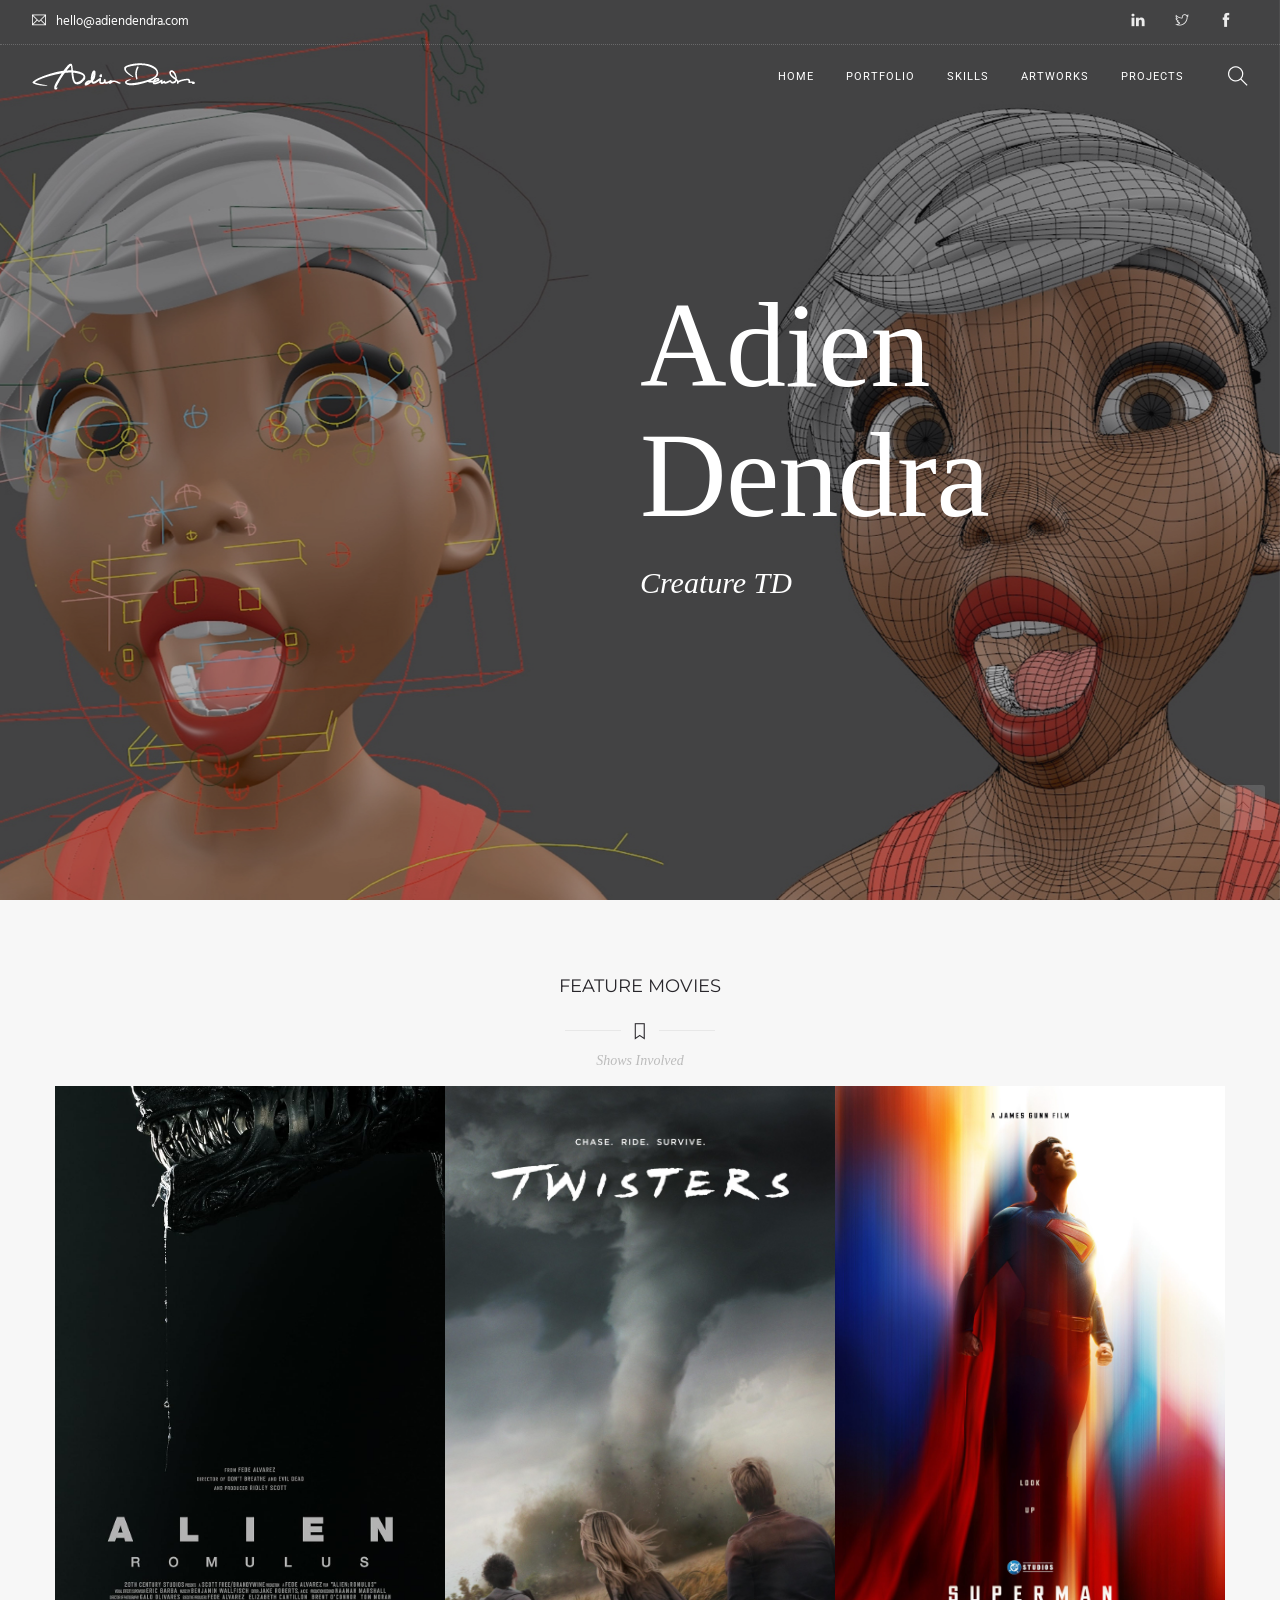
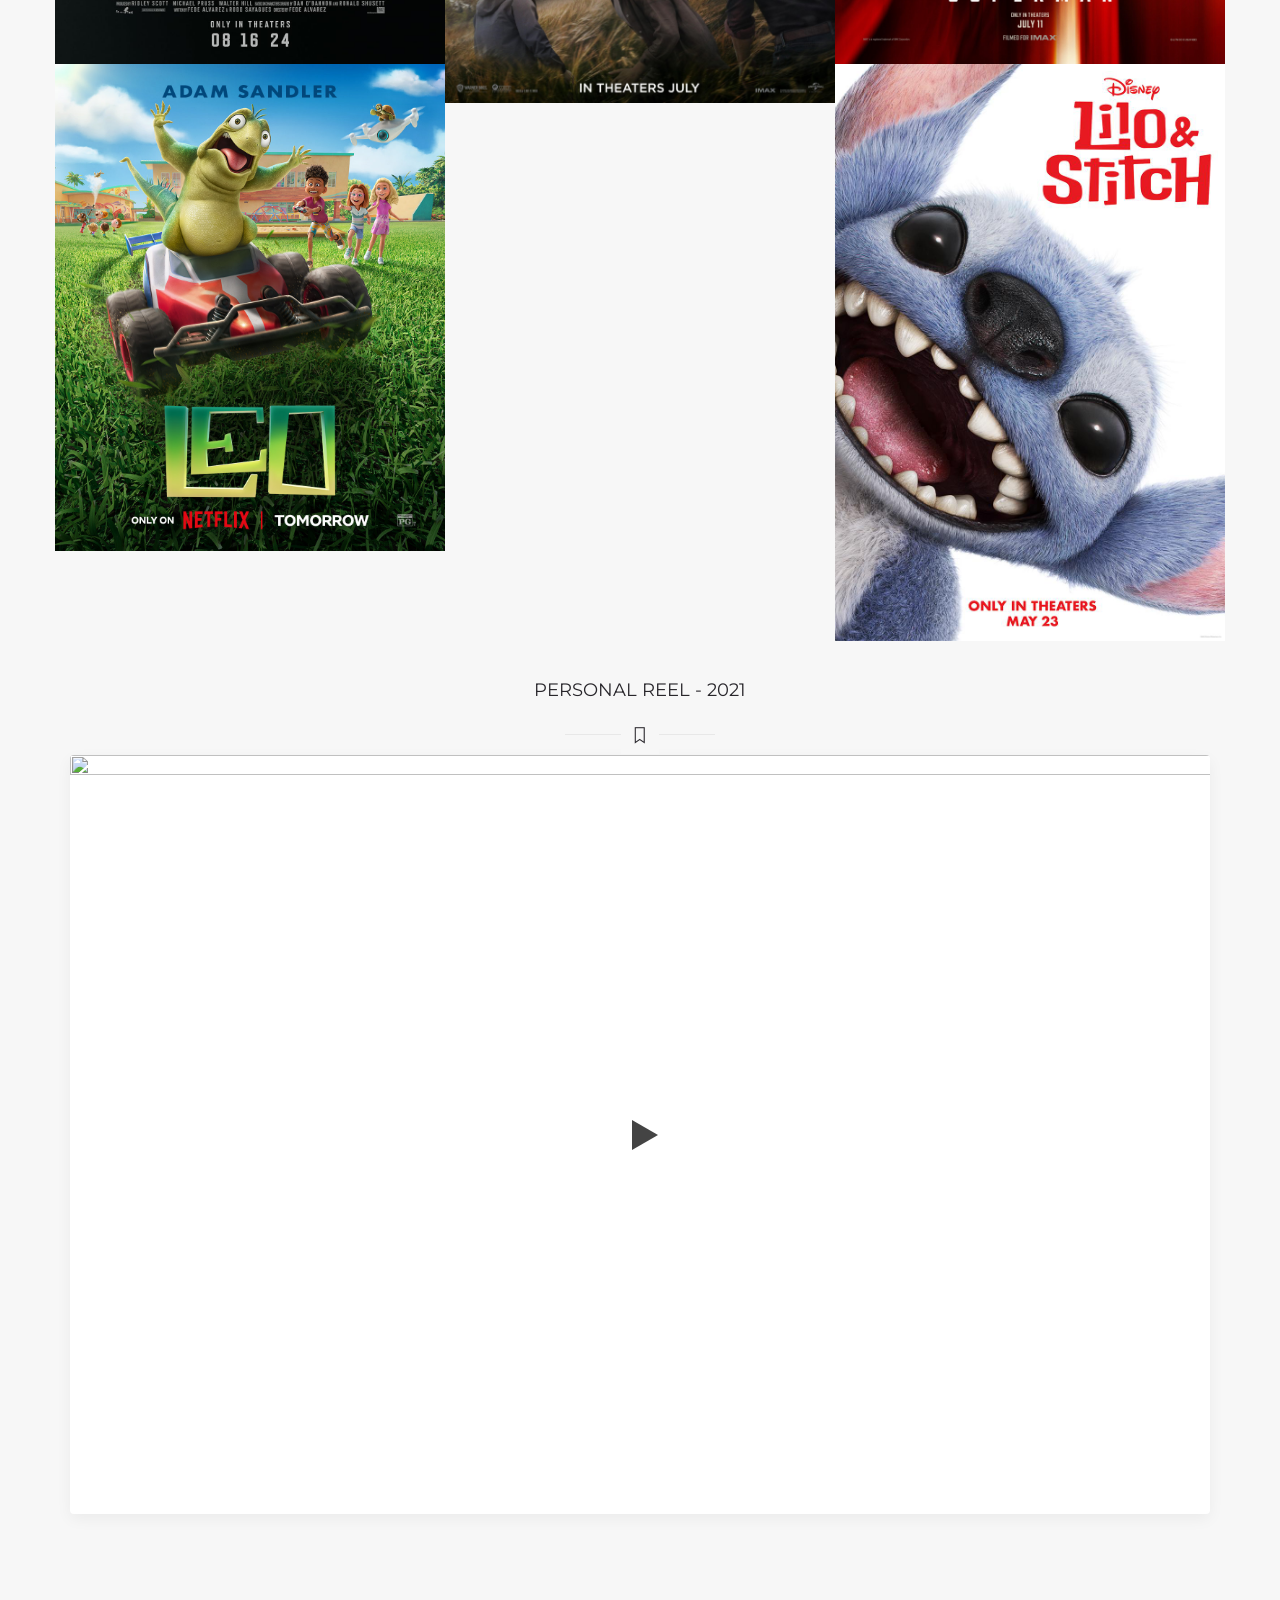
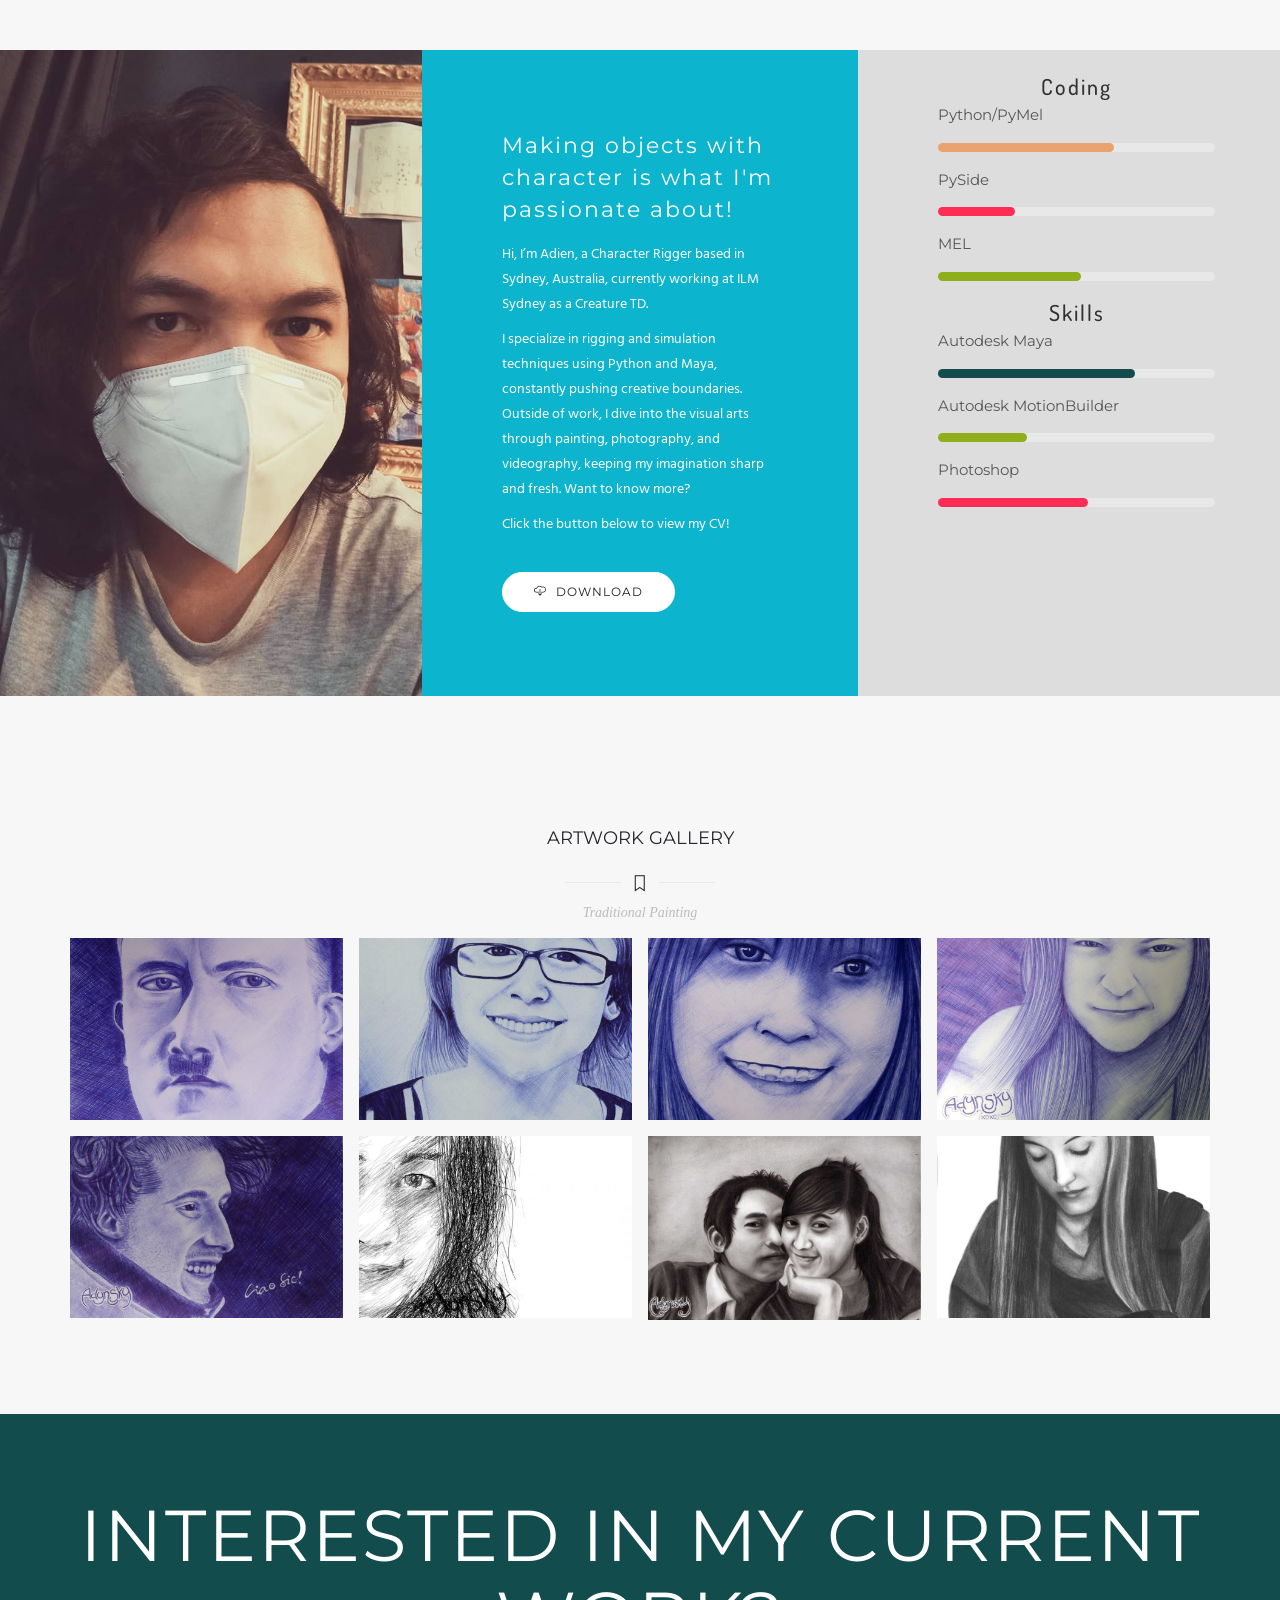
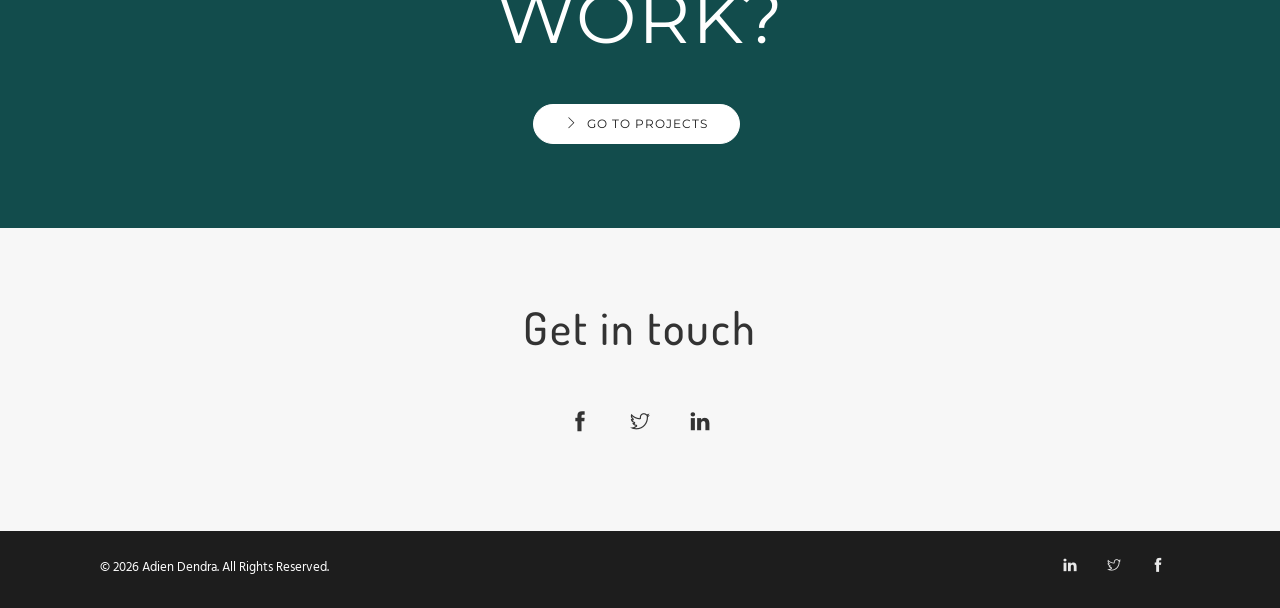
==== index.html @ 0116b86c "first commit" ====
<!doctype html>
<html lang="en-US">

<!-- Mirrored from https://adiendendra.com/ by HTTrack Website Copier/3.x [XR&CO'2014], Sat, 09 May 2026 00:30:16 GMT -->
<!-- Added by HTTrack --><meta http-equiv="content-type" content="text/html;charset=UTF-8" /><!-- /Added by HTTrack -->
<head>
	<meta charset="UTF-8">
	<meta name="viewport" content="width=device-width, initial-scale=1.0">
	<link rel="pingback" href="xmlrpc.php" />
	<meta name='robots' content='index, follow, max-image-preview:large, max-snippet:-1, max-video-preview:-1' />

	<!-- This site is optimized with the Yoast SEO plugin v18.4.1 - https://yoast.com/wordpress/plugins/seo/ -->
	<title>Personal website of Adien Dendra - Rigging Artist - Traditional Painter - AD Projects_ Demoreel - Portfolio</title>
	<meta name="description" content="This is Adien Dendra personal website. Adien Dendra is a Rigging TD who love both technical and art that is why finally it&#039;s led him to be Rigging TD." />
	<link rel="canonical" href="index.html" />
	<meta property="og:locale" content="en_US" />
	<meta property="og:type" content="website" />
	<meta property="og:title" content="Personal website of Adien Dendra - Rigging Artist - Traditional Painter - AD Projects_ Demoreel - Portfolio" />
	<meta property="og:description" content="This is Adien Dendra personal website. Adien Dendra is a Rigging TD who love both technical and art that is why finally it&#039;s led him to be Rigging TD." />
	<meta property="og:url" content="index.html" />
	<meta property="og:site_name" content="Adien Site" />
	<meta property="article:modified_time" content="2026-05-08T12:19:39+00:00" />
	<meta name="twitter:card" content="summary" />
	<meta name="twitter:site" content="@AdienDendra" />
	<meta name="twitter:label1" content="Est. reading time" />
	<meta name="twitter:data1" content="2 minutes" />
	<script type="application/ld+json" class="yoast-schema-graph">{
	    "@context": "https://schema.org",
	    "@graph": [
	        {
	            "@type": [
	                "Person",
	                "Organization"
	            ],
	            "@id": "https://adiendendra.com/#/schema/person/3b292850d100219354be60275f739823",
	            "name": "adiendendra",
	            "image": {
	                "@type": "ImageObject",
	                "@id": "https://adiendendra.com/#personlogo",
	                "inLanguage": "en-US",
	                "url": "https://adiendendra.com/wp-content/uploads/2025/07/maskfc74.jpg",
	                "contentUrl": "https://adiendendra.com/wp-content/uploads/2025/07/maskfc74.jpg",
	                "width": 1038,
	                "height": 1038,
	                "caption": "adiendendra"
	            },
	            "logo": {
	                "@id": "https://adiendendra.com/#personlogo"
	            }
	        },
	        {
	            "@type": "WebSite",
	            "@id": "https://adiendendra.com/#website",
	            "url": "https://adiendendra.com/",
	            "name": "Adien Site",
	            "description": "Site About Adien Dendra",
	            "publisher": {
	                "@id": "https://adiendendra.com/#/schema/person/3b292850d100219354be60275f739823"
	            },
	            "potentialAction": [
	                {
	                    "@type": "SearchAction",
	                    "target": {
	                        "@type": "EntryPoint",
	                        "urlTemplate": "https://adiendendra.com/?s={search_term_string}"
	                    },
	                    "query-input": "required name=search_term_string"
	                }
	            ],
	            "inLanguage": "en-US"
	        },
	        {
	            "@type": "WebPage",
	            "@id": "https://adiendendra.com/#webpage",
	            "url": "https://adiendendra.com/",
	            "name": "Personal website of Adien Dendra - Rigging Artist - Traditional Painter - AD Projects_ Demoreel - Portfolio",
	            "isPartOf": {
	                "@id": "https://adiendendra.com/#website"
	            },
	            "about": {
	                "@id": "https://adiendendra.com/#/schema/person/3b292850d100219354be60275f739823"
	            },
	            "datePublished": "2017-03-10T06:47:45+00:00",
	            "dateModified": "2026-05-08T12:19:39+00:00",
	            "description": "This is Adien Dendra personal website. Adien Dendra is a Rigging TD who love both technical and art that is why finally it's led him to be Rigging TD.",
	            "breadcrumb": {
	                "@id": "https://adiendendra.com/#breadcrumb"
	            },
	            "inLanguage": "en-US",
	            "potentialAction": [
	                {
	                    "@type": "ReadAction",
	                    "target": [
	                        "https://adiendendra.com/"
	                    ]
	                }
	            ]
	        },
	        {
	            "@type": "BreadcrumbList",
	            "@id": "https://adiendendra.com/#breadcrumb",
	            "itemListElement": [
	                {
	                    "@type": "ListItem",
	                    "position": 1,
	                    "name": "Home"
	                }
	            ]
	        }
	    ]
	}</script>
	<meta name="google-site-verification" content="rimdfXQzPGNvoaDaXipSWeE876E056iqJWjfSl5VAx0" />
	<!-- / Yoast SEO plugin. -->


<link rel='dns-prefetch' href='http://www.google.com/' />
<link rel='dns-prefetch' href='http://fonts.googleapis.com/' />
<link rel="alternate" type="application/rss+xml" title="Adien Site &raquo; Feed" href="feed/index.html" />
<link rel="alternate" type="application/rss+xml" title="Adien Site &raquo; Comments Feed" href="comments/feed/index.html" />
<link rel="alternate" title="oEmbed (JSON)" type="application/json+oembed" href="wp-json/oembed/1.0/embed4b29.json?url=http%3A%2F%2Fadiendendra.com-121861012913-ap-southeast-2-an.s3-website-ap-southeast-2.amazonaws.com%2F" />
<link rel="alternate" title="oEmbed (XML)" type="text/xml+oembed" href="wp-json/oembed/1.0/embed985b?url=http%3A%2F%2Fadiendendra.com-121861012913-ap-southeast-2-an.s3-website-ap-southeast-2.amazonaws.com%2F&amp;format=xml" />
<style id='wp-img-auto-sizes-contain-inline-css' type='text/css'>
img:is([sizes=auto i],[sizes^="auto," i]){contain-intrinsic-size:3000px 1500px}
/*# sourceURL=wp-img-auto-sizes-contain-inline-css */
</style>
<style id='wp-emoji-styles-inline-css' type='text/css'>

	img.wp-smiley, img.emoji {
		display: inline !important;
		border: none !important;
		box-shadow: none !important;
		height: 1em !important;
		width: 1em !important;
		margin: 0 0.07em !important;
		vertical-align: -0.1em !important;
		background: none !important;
		padding: 0 !important;
	}
/*# sourceURL=wp-emoji-styles-inline-css */
</style>
<style id='wp-block-library-inline-css' type='text/css'>
:root{--wp-block-synced-color:#7a00df;--wp-block-synced-color--rgb:122,0,223;--wp-bound-block-color:var(--wp-block-synced-color);--wp-editor-canvas-background:#ddd;--wp-admin-theme-color:#007cba;--wp-admin-theme-color--rgb:0,124,186;--wp-admin-theme-color-darker-10:#006ba1;--wp-admin-theme-color-darker-10--rgb:0,107,160.5;--wp-admin-theme-color-darker-20:#005a87;--wp-admin-theme-color-darker-20--rgb:0,90,135;--wp-admin-border-width-focus:2px}@media (min-resolution:192dpi){:root{--wp-admin-border-width-focus:1.5px}}.wp-element-button{cursor:pointer}:root .has-very-light-gray-background-color{background-color:#eee}:root .has-very-dark-gray-background-color{background-color:#313131}:root .has-very-light-gray-color{color:#eee}:root .has-very-dark-gray-color{color:#313131}:root .has-vivid-green-cyan-to-vivid-cyan-blue-gradient-background{background:linear-gradient(135deg,#00d084,#0693e3)}:root .has-purple-crush-gradient-background{background:linear-gradient(135deg,#34e2e4,#4721fb 50%,#ab1dfe)}:root .has-hazy-dawn-gradient-background{background:linear-gradient(135deg,#faaca8,#dad0ec)}:root .has-subdued-olive-gradient-background{background:linear-gradient(135deg,#fafae1,#67a671)}:root .has-atomic-cream-gradient-background{background:linear-gradient(135deg,#fdd79a,#004a59)}:root .has-nightshade-gradient-background{background:linear-gradient(135deg,#330968,#31cdcf)}:root .has-midnight-gradient-background{background:linear-gradient(135deg,#020381,#2874fc)}:root{--wp--preset--font-size--normal:16px;--wp--preset--font-size--huge:42px}.has-regular-font-size{font-size:1em}.has-larger-font-size{font-size:2.625em}.has-normal-font-size{font-size:var(--wp--preset--font-size--normal)}.has-huge-font-size{font-size:var(--wp--preset--font-size--huge)}.has-text-align-center{text-align:center}.has-text-align-left{text-align:left}.has-text-align-right{text-align:right}.has-fit-text{white-space:nowrap!important}#end-resizable-editor-section{display:none}.aligncenter{clear:both}.items-justified-left{justify-content:flex-start}.items-justified-center{justify-content:center}.items-justified-right{justify-content:flex-end}.items-justified-space-between{justify-content:space-between}.screen-reader-text{border:0;clip-path:inset(50%);height:1px;margin:-1px;overflow:hidden;padding:0;position:absolute;width:1px;word-wrap:normal!important}.screen-reader-text:focus{background-color:#ddd;clip-path:none;color:#444;display:block;font-size:1em;height:auto;left:5px;line-height:normal;padding:15px 23px 14px;text-decoration:none;top:5px;width:auto;z-index:100000}html :where(.has-border-color){border-style:solid}html :where([style*=border-top-color]){border-top-style:solid}html :where([style*=border-right-color]){border-right-style:solid}html :where([style*=border-bottom-color]){border-bottom-style:solid}html :where([style*=border-left-color]){border-left-style:solid}html :where([style*=border-width]){border-style:solid}html :where([style*=border-top-width]){border-top-style:solid}html :where([style*=border-right-width]){border-right-style:solid}html :where([style*=border-bottom-width]){border-bottom-style:solid}html :where([style*=border-left-width]){border-left-style:solid}html :where(img[class*=wp-image-]){height:auto;max-width:100%}:where(figure){margin:0 0 1em}html :where(.is-position-sticky){--wp-admin--admin-bar--position-offset:var(--wp-admin--admin-bar--height,0px)}@media screen and (max-width:600px){html :where(.is-position-sticky){--wp-admin--admin-bar--position-offset:0px}}

/*# sourceURL=wp-block-library-inline-css */
</style>
<style id='classic-theme-styles-inline-css' type='text/css'>
/*! This file is auto-generated */
.wp-block-button__link{color:#fff;background-color:#32373c;border-radius:9999px;box-shadow:none;text-decoration:none;padding:calc(.667em + 2px) calc(1.333em + 2px);font-size:1.125em}.wp-block-file__button{background:#32373c;color:#fff;text-decoration:none}
/*# sourceURL=/wp-includes/css/classic-themes.min.css */
</style>
<style id='global-styles-inline-css' type='text/css'>
:root{--wp--preset--aspect-ratio--square: 1;--wp--preset--aspect-ratio--4-3: 4/3;--wp--preset--aspect-ratio--3-4: 3/4;--wp--preset--aspect-ratio--3-2: 3/2;--wp--preset--aspect-ratio--2-3: 2/3;--wp--preset--aspect-ratio--16-9: 16/9;--wp--preset--aspect-ratio--9-16: 9/16;--wp--preset--color--black: #000000;--wp--preset--color--cyan-bluish-gray: #abb8c3;--wp--preset--color--white: #ffffff;--wp--preset--color--pale-pink: #f78da7;--wp--preset--color--vivid-red: #cf2e2e;--wp--preset--color--luminous-vivid-orange: #ff6900;--wp--preset--color--luminous-vivid-amber: #fcb900;--wp--preset--color--light-green-cyan: #7bdcb5;--wp--preset--color--vivid-green-cyan: #00d084;--wp--preset--color--pale-cyan-blue: #8ed1fc;--wp--preset--color--vivid-cyan-blue: #0693e3;--wp--preset--color--vivid-purple: #9b51e0;--wp--preset--color--primary-color: #124c4c;--wp--preset--color--dark-color: #1c1d1f;--wp--preset--color--warning-color: #eaa36e;--wp--preset--color--success-color: #8fae1b;--wp--preset--color--hot-color: #E41D52;--wp--preset--gradient--vivid-cyan-blue-to-vivid-purple: linear-gradient(135deg,rgb(6,147,227) 0%,rgb(155,81,224) 100%);--wp--preset--gradient--light-green-cyan-to-vivid-green-cyan: linear-gradient(135deg,rgb(122,220,180) 0%,rgb(0,208,130) 100%);--wp--preset--gradient--luminous-vivid-amber-to-luminous-vivid-orange: linear-gradient(135deg,rgb(252,185,0) 0%,rgb(255,105,0) 100%);--wp--preset--gradient--luminous-vivid-orange-to-vivid-red: linear-gradient(135deg,rgb(255,105,0) 0%,rgb(207,46,46) 100%);--wp--preset--gradient--very-light-gray-to-cyan-bluish-gray: linear-gradient(135deg,rgb(238,238,238) 0%,rgb(169,184,195) 100%);--wp--preset--gradient--cool-to-warm-spectrum: linear-gradient(135deg,rgb(74,234,220) 0%,rgb(151,120,209) 20%,rgb(207,42,186) 40%,rgb(238,44,130) 60%,rgb(251,105,98) 80%,rgb(254,248,76) 100%);--wp--preset--gradient--blush-light-purple: linear-gradient(135deg,rgb(255,206,236) 0%,rgb(152,150,240) 100%);--wp--preset--gradient--blush-bordeaux: linear-gradient(135deg,rgb(254,205,165) 0%,rgb(254,45,45) 50%,rgb(107,0,62) 100%);--wp--preset--gradient--luminous-dusk: linear-gradient(135deg,rgb(255,203,112) 0%,rgb(199,81,192) 50%,rgb(65,88,208) 100%);--wp--preset--gradient--pale-ocean: linear-gradient(135deg,rgb(255,245,203) 0%,rgb(182,227,212) 50%,rgb(51,167,181) 100%);--wp--preset--gradient--electric-grass: linear-gradient(135deg,rgb(202,248,128) 0%,rgb(113,206,126) 100%);--wp--preset--gradient--midnight: linear-gradient(135deg,rgb(2,3,129) 0%,rgb(40,116,252) 100%);--wp--preset--font-size--small: 13px;--wp--preset--font-size--medium: 20px;--wp--preset--font-size--large: 36px;--wp--preset--font-size--x-large: 42px;--wp--preset--spacing--20: 0.44rem;--wp--preset--spacing--30: 0.67rem;--wp--preset--spacing--40: 1rem;--wp--preset--spacing--50: 1.5rem;--wp--preset--spacing--60: 2.25rem;--wp--preset--spacing--70: 3.38rem;--wp--preset--spacing--80: 5.06rem;--wp--preset--shadow--natural: 6px 6px 9px rgba(0, 0, 0, 0.2);--wp--preset--shadow--deep: 12px 12px 50px rgba(0, 0, 0, 0.4);--wp--preset--shadow--sharp: 6px 6px 0px rgba(0, 0, 0, 0.2);--wp--preset--shadow--outlined: 6px 6px 0px -3px rgb(255, 255, 255), 6px 6px rgb(0, 0, 0);--wp--preset--shadow--crisp: 6px 6px 0px rgb(0, 0, 0);}:where(.is-layout-flex){gap: 0.5em;}:where(.is-layout-grid){gap: 0.5em;}body .is-layout-flex{display: flex;}.is-layout-flex{flex-wrap: wrap;align-items: center;}.is-layout-flex > :is(*, div){margin: 0;}body .is-layout-grid{display: grid;}.is-layout-grid > :is(*, div){margin: 0;}:where(.wp-block-columns.is-layout-flex){gap: 2em;}:where(.wp-block-columns.is-layout-grid){gap: 2em;}:where(.wp-block-post-template.is-layout-flex){gap: 1.25em;}:where(.wp-block-post-template.is-layout-grid){gap: 1.25em;}.has-black-color{color: var(--wp--preset--color--black) !important;}.has-cyan-bluish-gray-color{color: var(--wp--preset--color--cyan-bluish-gray) !important;}.has-white-color{color: var(--wp--preset--color--white) !important;}.has-pale-pink-color{color: var(--wp--preset--color--pale-pink) !important;}.has-vivid-red-color{color: var(--wp--preset--color--vivid-red) !important;}.has-luminous-vivid-orange-color{color: var(--wp--preset--color--luminous-vivid-orange) !important;}.has-luminous-vivid-amber-color{color: var(--wp--preset--color--luminous-vivid-amber) !important;}.has-light-green-cyan-color{color: var(--wp--preset--color--light-green-cyan) !important;}.has-vivid-green-cyan-color{color: var(--wp--preset--color--vivid-green-cyan) !important;}.has-pale-cyan-blue-color{color: var(--wp--preset--color--pale-cyan-blue) !important;}.has-vivid-cyan-blue-color{color: var(--wp--preset--color--vivid-cyan-blue) !important;}.has-vivid-purple-color{color: var(--wp--preset--color--vivid-purple) !important;}.has-black-background-color{background-color: var(--wp--preset--color--black) !important;}.has-cyan-bluish-gray-background-color{background-color: var(--wp--preset--color--cyan-bluish-gray) !important;}.has-white-background-color{background-color: var(--wp--preset--color--white) !important;}.has-pale-pink-background-color{background-color: var(--wp--preset--color--pale-pink) !important;}.has-vivid-red-background-color{background-color: var(--wp--preset--color--vivid-red) !important;}.has-luminous-vivid-orange-background-color{background-color: var(--wp--preset--color--luminous-vivid-orange) !important;}.has-luminous-vivid-amber-background-color{background-color: var(--wp--preset--color--luminous-vivid-amber) !important;}.has-light-green-cyan-background-color{background-color: var(--wp--preset--color--light-green-cyan) !important;}.has-vivid-green-cyan-background-color{background-color: var(--wp--preset--color--vivid-green-cyan) !important;}.has-pale-cyan-blue-background-color{background-color: var(--wp--preset--color--pale-cyan-blue) !important;}.has-vivid-cyan-blue-background-color{background-color: var(--wp--preset--color--vivid-cyan-blue) !important;}.has-vivid-purple-background-color{background-color: var(--wp--preset--color--vivid-purple) !important;}.has-black-border-color{border-color: var(--wp--preset--color--black) !important;}.has-cyan-bluish-gray-border-color{border-color: var(--wp--preset--color--cyan-bluish-gray) !important;}.has-white-border-color{border-color: var(--wp--preset--color--white) !important;}.has-pale-pink-border-color{border-color: var(--wp--preset--color--pale-pink) !important;}.has-vivid-red-border-color{border-color: var(--wp--preset--color--vivid-red) !important;}.has-luminous-vivid-orange-border-color{border-color: var(--wp--preset--color--luminous-vivid-orange) !important;}.has-luminous-vivid-amber-border-color{border-color: var(--wp--preset--color--luminous-vivid-amber) !important;}.has-light-green-cyan-border-color{border-color: var(--wp--preset--color--light-green-cyan) !important;}.has-vivid-green-cyan-border-color{border-color: var(--wp--preset--color--vivid-green-cyan) !important;}.has-pale-cyan-blue-border-color{border-color: var(--wp--preset--color--pale-cyan-blue) !important;}.has-vivid-cyan-blue-border-color{border-color: var(--wp--preset--color--vivid-cyan-blue) !important;}.has-vivid-purple-border-color{border-color: var(--wp--preset--color--vivid-purple) !important;}.has-vivid-cyan-blue-to-vivid-purple-gradient-background{background: var(--wp--preset--gradient--vivid-cyan-blue-to-vivid-purple) !important;}.has-light-green-cyan-to-vivid-green-cyan-gradient-background{background: var(--wp--preset--gradient--light-green-cyan-to-vivid-green-cyan) !important;}.has-luminous-vivid-amber-to-luminous-vivid-orange-gradient-background{background: var(--wp--preset--gradient--luminous-vivid-amber-to-luminous-vivid-orange) !important;}.has-luminous-vivid-orange-to-vivid-red-gradient-background{background: var(--wp--preset--gradient--luminous-vivid-orange-to-vivid-red) !important;}.has-very-light-gray-to-cyan-bluish-gray-gradient-background{background: var(--wp--preset--gradient--very-light-gray-to-cyan-bluish-gray) !important;}.has-cool-to-warm-spectrum-gradient-background{background: var(--wp--preset--gradient--cool-to-warm-spectrum) !important;}.has-blush-light-purple-gradient-background{background: var(--wp--preset--gradient--blush-light-purple) !important;}.has-blush-bordeaux-gradient-background{background: var(--wp--preset--gradient--blush-bordeaux) !important;}.has-luminous-dusk-gradient-background{background: var(--wp--preset--gradient--luminous-dusk) !important;}.has-pale-ocean-gradient-background{background: var(--wp--preset--gradient--pale-ocean) !important;}.has-electric-grass-gradient-background{background: var(--wp--preset--gradient--electric-grass) !important;}.has-midnight-gradient-background{background: var(--wp--preset--gradient--midnight) !important;}.has-small-font-size{font-size: var(--wp--preset--font-size--small) !important;}.has-medium-font-size{font-size: var(--wp--preset--font-size--medium) !important;}.has-large-font-size{font-size: var(--wp--preset--font-size--large) !important;}.has-x-large-font-size{font-size: var(--wp--preset--font-size--x-large) !important;}
/*# sourceURL=global-styles-inline-css */
</style>

<link rel='stylesheet' id='contact-form-7-css' href='wp-content/plugins/contact-form-7/includes/css/styles5406.css?ver=5.5.6' type='text/css' media='all' />
<link rel='stylesheet' id='js_composer_front-css' href='wp-content/plugins/js_composer/assets/css/js_composer.min31dc.css?ver=6.6.0' type='text/css' media='all' />
<link rel='stylesheet' id='roneous-google-fonts-css' href='https://fonts.googleapis.com/css?family=Hind%3A400%2C100%2C300%2C400%2C600%2C700%7CMontserrat%3A400%2C100%2C300%2C400%2C600%2C700%7CRoboto%3A400%2C100%2C300%2C400%2C600%2C700%7COpen+Sans%3A300%2C400&amp;subset=latin%2Clatin-ext&amp;ver=6.9.4' type='text/css' media='all' />
<link rel='stylesheet' id='roneous-libs-css' href='wp-content/themes/roneous/assets/css/libsb34e.css?ver=6.9.4' type='text/css' media='all' />
<link rel='stylesheet' id='roneous-theme-styles-css' href='wp-content/uploads/wp-less-cache/roneous-theme-styles16d1.css?ver=1778240775' type='text/css' media='all' />
<link rel='stylesheet' id='roneous-style-css' href='wp-content/themes/roneous/styleb34e.css?ver=6.9.4' type='text/css' media='all' />
<script type="text/javascript" src="wp-includes/js/jquery/jquery.minf43b.js?ver=3.7.1" id="jquery-core-js"></script>
<script type="text/javascript" src="wp-includes/js/jquery/jquery-migrate.min5589.js?ver=3.4.1" id="jquery-migrate-js"></script>
<link rel="https://api.w.org/" href="wp-json/index.html" /><link rel="alternate" title="JSON" type="application/json" href="wp-json/wp/v2/pages/3915.json" /><link rel="EditURI" type="application/rsd+xml" title="RSD" href="xmlrpc0db0.php?rsd" />
<meta name="generator" content="WordPress 6.9.4" />
<link rel='shortlink' href='index.html' />
<style type="text/css">.recentcomments a{display:inline !important;padding:0 !important;margin:0 !important;}</style><meta name="generator" content="Powered by WPBakery Page Builder - drag and drop page builder for WordPress."/>
<link rel="icon" href="wp-content/uploads/2020/05/cropped-AD-LOGO-kotak-3-png-e1588544734306-32x32.png" sizes="32x32" />
<link rel="icon" href="wp-content/uploads/2020/05/cropped-AD-LOGO-kotak-3-png-e1588544734306-192x192.png" sizes="192x192" />
<link rel="apple-touch-icon" href="wp-content/uploads/2020/05/cropped-AD-LOGO-kotak-3-png-e1588544734306-180x180.png" />
<meta name="msapplication-TileImage" content="https://adiendendra.com/wp-content/uploads/2020/05/cropped-AD-LOGO-kotak-3-png-e1588544734306-270x270.png" />
		<style type="text/css" id="wp-custom-css">
			/*
You can add your own CSS here.

Click the help icon above to learn more.
*/

.side-menu.offcanvas-show .nav-bar, .main-container.offcanvas-show { transform: translate3d(-50%,0,0); -webkit-transform: translate3d(-50%,0,0); -moz-transform: translate3d(-50%,0,0);}
.offcanvas-container {right: 0;transform: translate3d(200%,0,0); -webkit-transform: translate3d(200%,0,0); -moz-transform: translate3d(200%,0,0);}
.offcanvas-container.offcanvas-show{transform: translate3d(100%,0,0); -webkit-transform: translate3d(100%,0,0); -moz-transform: translate3d(100%,0,0); }
@media( min-width: 1200px ) { 
.offcanvas-container {width: 380px;} 
.offcanvas-container.offcanvas-show { transform: translate3d(0,0,0); -webkit-transform: translate3d(0,0,0); -moz-transform: translate3d(0,0,0);}
.side-menu.offcanvas-show .nav-bar { transform: translate3d(-380px,0,0); -webkit-transform: translate3d(-380px,0,0); -moz-transform: translate3d(-380px,0,0);}
.main-container.offcanvas-show { transform: translate3d(-360px,0,0); -webkit-transform: translate3d(-360px,0,0); -moz-transform: translate3d(-360px,0,0);}
}		</style>
		<style type="text/css" data-type="vc_shortcodes-custom-css">.vc_custom_1575543267415{background-color: #f7f7f7 !important;}.vc_custom_1575543299223{background-color: #f7f7f7 !important;}.vc_custom_1575546338820{padding-top: 30px !important;}.vc_custom_1575546318314{background-color: #f7f7f7 !important;}.vc_custom_1752546739241{background-image: url(wp-content/uploads/2025/07/maskfc74.jpg) !important;background-position: center !important;background-repeat: no-repeat !important;background-size: cover !important;}.vc_custom_1575536235841{padding-top: 80px !important;padding-right: 80px !important;padding-bottom: 60px !important;padding-left: 80px !important;background-color: #0cb4ce !important;}.vc_custom_1575544941118{padding-top: 20px !important;padding-right: 80px !important;padding-bottom: 60px !important;padding-left: 80px !important;background-color: #dddddd !important;}.vc_custom_1575536282963{padding-top: 80px !important;padding-right: 80px !important;padding-bottom: 60px !important;padding-left: 80px !important;background-color: #124c4c !important;}</style><noscript><style> .wpb_animate_when_almost_visible { opacity: 1; }</style></noscript><link rel='stylesheet' id='tlg-ggfonts-heading-69fe80181c0be-css' href='https://fonts.googleapis.com/css?family=Dosis%3A500%7COpen+Sans%3A400&amp;subset=latin%2Clatin-ext&amp;ver=6.9.4' type='text/css' media='all' />
<link rel='stylesheet' id='tlg-ggfonts-heading-69fe80181c159-css' href='https://fonts.googleapis.com/css?family=Dosis%3A500%7COpen+Sans%3A400&amp;subset=latin%2Clatin-ext&amp;ver=6.9.4' type='text/css' media='all' />
<link rel='stylesheet' id='tlg-ggfonts-heading-69fe80181f5f1-css' href='https://fonts.googleapis.com/css?family=Dosis%3A500&amp;subset=latin%2Clatin-ext&amp;ver=6.9.4' type='text/css' media='all' />

</head>
<body class="home wp-singular page-template-default page page-id-3915 page-child parent-pageid-2013 wp-theme-roneous normal-layout wpb-js-composer js-comp-ver-6.6.0 vc_responsive">
			<div class="nav-container">
    <nav class="transparent absolute">
    		
<div class="nav-utility">
	    	    <div class="module left"><i class="ti-email">&nbsp;</i>
	        <span class="sub">hello@adiendendra.com</span>
	    </div>
    	<div class="module right">
		<ul class="list-inline social-list mb24">
            <li><a href="https://www.linkedin.com/in/adiendendra/" target="_blank"><i class="ti-linkedin"></i></a></li><li><a href="https://twitter.com/AdienDendra" target="_blank"><i class="ti-twitter"></i></a></li><li><a href="https://www.facebook.com/ADPrjcts/" target="_blank"><i class="ti-facebook"></i></a></li>        </ul>
    </div>
</div>        <div class="nav-bar">
            <div class="module left">
                <a href="index.html">
                                        <img class="logo logo-light" alt="Adien Site" src="wp-content/uploads/2017/03/logo-headerwhite.png" />
                    <img class="logo logo-dark" alt="Adien Site" src="wp-content/uploads/2017/03/logo-header-green.png" />
                                    </a>
            </div>
            <div class="module widget-wrap mobile-toggle right visible-sm visible-xs">
                <i class="ti-menu"></i>
            </div>
            <div class="module-group right">
                <div class="module left">
                    <ul id="menu-business-menu" class="menu"><li id="menu-item-3763"  class="menu-item menu-item-type-custom menu-item-object-custom menu-item-3763"><a href="#home">Home</a><li id="menu-item-3764"  class="menu-item menu-item-type-custom menu-item-object-custom menu-item-3764"><a href="#demoreel">Portfolio</a><li id="menu-item-3768"  class="menu-item menu-item-type-custom menu-item-object-custom menu-item-3768"><a href="#skill">Skills</a><li id="menu-item-3765"  class="menu-item menu-item-type-custom menu-item-object-custom menu-item-3765"><a href="#artwork">Artworks</a><li id="menu-item-3766"  class="menu-item menu-item-type-custom menu-item-object-custom menu-item-3766"><a href="#projects">Projects</a></ul>                </div>
				<div class="module widget-wrap search-widget-wrap left">
    <div class="search">
        <a href="#"><i class="ti-search"></i></a>
        <span class="title">Search Site</span>
    </div>
    <div class="widget-inner">
        <form class="search-form" method="get" id="searchform" action="https://adiendendra.com/">
	<input type="text" id="s2" class="mb0" name="s" value="" placeholder="Search on site..." autocomplete="off" />
	<input type="submit" value="" class="btn">
</form>    </div>
</div>            </div>
        </div>
    </nav>
</div>	<div class="main-container"><div class="tlg-page-wrapper">
	<a id="home" href="#"></a>
		<div class="vc_row wpb_row vc_row-fluid bg-light not-equal not-color"><div class=""><div class="row "><div class="wpb_column vc_column_container vc_col-sm-12"><div class="vc_column-inner"><div class="wpb_wrapper"><section  id="single-69fe8017c2c02" class="header-single vertical-flex m0 image-bg   parallax  p0 fullscreen " style=""><div class="background-content"><img fetchpriority="high" decoding="async" width="1920" height="1280" src="wp-content/uploads/2022/03/cover-web.jpg" class="background-image" alt="" srcset="wp-content/uploads/2022/03/cover-web.jpg 1920w, wp-content/uploads/2022/03/cover-web-300x200.jpg 300w, wp-content/uploads/2022/03/cover-web-1024x683.jpg 1024w, wp-content/uploads/2022/03/cover-web-768x512.jpg 768w, wp-content/uploads/2022/03/cover-web-1536x1024.jpg 1536w, wp-content/uploads/2022/03/cover-web-600x400.jpg 600w" sizes="(max-width: 1920px) 100vw, 1920px" /><div  class="background-overlay"></div></div><div  class="container vertical-flex-column item-content "><div class="row"><div class="col-sm-6 p0-xs"></div><div class="col-sm-6 p0-xs"><h1 class="heading-title-bold">Adien Dendra</h1><div class="lead" >Creature TD</div><div class="heading-content"></div></div></div></div><script type="text/javascript">jQuery(document).ready(function(){jQuery('head').append('<style type="text/css" id="tlg-custom-css-single-69fe8017c2c02">@font-face {font-family:"Raleway"; src:url("//fonts.gstatic.com/s/raleway/v10/348gn6PEmbLDWlHbbV15d_esZW2xOQ-xsNqO47m55DA.ttf");}#single-69fe8017c2c02 h1{text-shadow:none;font-size:120px;line-height:130px;text-transform: none!important;font-family:Raleway;font-weight:500;font-style:normal;}#single-69fe8017c2c02 .lead{text-shadow:none;font-size:30px;line-height:35px;text-transform: none!important;}#single-69fe8017c2c02 .heading-content p{text-shadow:none;text-transform: none!important;}</style>');});</script></section></div></div></div></div></div></div><section id="demoreel" class="vc_row wpb_row vc_row-fluid bg-secondary not-equal not-color vc_custom_1575543267415 vc_row-has-fill"><div class=" container "><div class="row "><div class="wpb_column vc_column_container vc_col-sm-12"><div class="vc_column-inner"><div class="wpb_wrapper"><div class="headings-title"><div class="mb16  mb-xs-40 text-center"><h5 style="font-size:18px;line-height:28px;letter-spacing:0px!important;text-transform: uppercase!important;" class="widgettitle ">Feature Movies</h5><div class="divider-wrap"><i  class="ti-bookmark"></i><div class="tlg-divider"></div></div><div style="font-size:14px;line-height:19px;padding-top:0px;text-transform: none!important;" class="widgetsubtitle">Shows Involved</div></div></div>
	<div class="wpb_text_column wpb_content_element " >
		<div class="wpb_wrapper">
			<div><ul class="row masonry masonry-show project-content project-masonry-full" data-gallery-title="Adien Dendra"><li class="col-md-4 col-sm-6 masonry-item project"><a href="wp-content/uploads/2024/04/romulus.jpg" data-lightbox="true" data-title="work as Creature TD">
										<div class="image-box hover-block text-center">
										    <img decoding="async" src="wp-content/uploads/2024/04/romulus.jpg" alt="gallery-item" />
										    <div class="hover-state pointer"><i class="color-white ms-text ti-plus"></i></div>
										</div>
									</a></li><li class="col-md-4 col-sm-6 masonry-item project"><a href="wp-content/uploads/2024/04/Twisters-scaled.jpg" data-lightbox="true" data-title="work as Creature TD">
										<div class="image-box hover-block text-center">
										    <img decoding="async" src="wp-content/uploads/2024/04/Twisters-scaled.jpg" alt="gallery-item" />
										    <div class="hover-state pointer"><i class="color-white ms-text ti-plus"></i></div>
										</div>
									</a></li><li class="col-md-4 col-sm-6 masonry-item project"><a href="wp-content/uploads/2025/03/superman-scaled.jpg" data-lightbox="true" data-title="work as Creature TD">
										<div class="image-box hover-block text-center">
										    <img decoding="async" src="wp-content/uploads/2025/03/superman-scaled.jpg" alt="gallery-item" />
										    <div class="hover-state pointer"><i class="color-white ms-text ti-plus"></i></div>
										</div>
									</a></li><li class="col-md-4 col-sm-6 masonry-item project"><a href="wp-content/uploads/2024/04/LEO.jpg" data-lightbox="true" data-title="work as Rigging Artist">
										<div class="image-box hover-block text-center">
										    <img decoding="async" src="wp-content/uploads/2024/04/LEO.jpg" alt="gallery-item" />
										    <div class="hover-state pointer"><i class="color-white ms-text ti-plus"></i></div>
										</div>
									</a></li><li class="col-md-4 col-sm-6 masonry-item project"><a href="wp-content/uploads/2025/03/lilo.jpg" data-lightbox="true" data-title="work as Creature TD">
										<div class="image-box hover-block text-center">
										    <img decoding="async" src="wp-content/uploads/2025/03/lilo.jpg" alt="gallery-item" />
										    <div class="hover-state pointer"><i class="color-white ms-text ti-plus"></i></div>
										</div>
									</a></li></ul></div>

		</div>
	</div>
<div class="headings-title"><div class="mb16  mb-xs-40 text-center"><h5 style="font-size:18px;line-height:28px;letter-spacing:0px!important;text-transform: uppercase!important;" class="widgettitle ">Personal Reel - 2021</h5><div class="divider-wrap"><i  class="ti-bookmark"></i><div class="tlg-divider"></div></div></div></div><div  class="boxed-intro overflow-hidden bg-white modal-video-wrap">
							<div class="intro-image"><img decoding="async" width="1920" height="1278" src="wp-content/uploads/2022/03/head.jpg" class="background-image" alt="" srcset="wp-content/uploads/2022/03/head.jpg 1920w, wp-content/uploads/2022/03/head-300x200.jpg 300w, wp-content/uploads/2022/03/head-1024x682.jpg 1024w, wp-content/uploads/2022/03/head-768x511.jpg 768w, wp-content/uploads/2022/03/head-1536x1022.jpg 1536w, wp-content/uploads/2022/03/head-600x400.jpg 600w" sizes="(max-width: 1920px) 100vw, 1920px" /><div class="modal-video-mask"><a data-modal="modal-69fe8017c4841" class="md-trigger m0 play-dark" href= "#"><div class="play-button dark inline"></div></a></div>
							</div><div class="modal-button"><div class="md-modal md-modal-7" id="modal-69fe8017c4841"><div class="md-content"><div class="md-content-inner"><iframe title="RIGGING DEMOREEL - ADIEN DENDRA" width="1170" height="658" src="https://www.youtube.com/embed/00etYwYMZL8?feature=oembed" frameborder="0" allow="accelerometer; autoplay; clipboard-write; encrypted-media; gyroscope; picture-in-picture; web-share" referrerpolicy="strict-origin-when-cross-origin" allowfullscreen></iframe></div></div><div class="text-center"><a class="md-close inline-block mt24" href="#"><i class="ti-close"></i></a></div></div><div class="md-overlay"></div></div></div></div></div></div></div></div></section><div id="skill" class="vc_row wpb_row vc_row-fluid bg-secondary pt64 pb64 equal-height not-color"><div class=""><div class="row "><div class="wpb_column vc_column_container vc_col-sm-4 vc_col-has-fill"><div class="vc_column-inner vc_custom_1752546739241"><div class="wpb_wrapper"><div class="tlg-spacer" data-height="300" data-height-tablet="300" data-height-mobile="300" style="clear:both;display:block;height:300px;"></div></div></div></div><div class="wpb_column vc_column_container vc_col-sm-4 vc_col-has-fill"><div class="vc_column-inner vc_custom_1575536235841"><div class="wpb_wrapper"><div class="headings-title"><div class="mb16 mb-xs-40 text-left"><h5 style="color:#ffffff!important;font-size:22px;line-height:32px;text-transform: none!important;" class="widgettitle mb0">Making objects with character is what I'm passionate about!</h5></div></div>
	<div class="wpb_text_column wpb_content_element  color-white" >
		<div class="wpb_wrapper">
			<p>Hi, I’m Adien, a Character Rigger based in Sydney, Australia, currently working at ILM Sydney as a Creature TD.</p>
<p>I specialize in rigging and simulation techniques using Python and Maya, constantly pushing creative boundaries. Outside of work, I dive into the visual arts through painting, photography, and videography, keeping my imagination sharp and fresh. Want to know more?</p>
<p>Click the button below to view my CV!</p>

		</div>
	</div>
<div class=""><a  id="btn-69fe80181bf50" class="btn btn-filled btn-light btn-rounded  ti-cloud-down  btn-sm-sm" href= "https://drive.google.com/file/d/13ap2tp-lPyA8KxfSQm7QBwQ7cCD6xeLF/view?usp=drive_link" target='_blank' >Download</a></div></div></div></div><div class="wpb_column vc_column_container vc_col-sm-4 vc_col-has-fill"><div class="vc_column-inner vc_custom_1575544941118"><div class="wpb_wrapper"><div class="headings-title"><div class="mb0 mb-xs-40 text-center"><h5 style="color:#313131!important;font-size:22px;line-height:32px;text-transform: none!important;text-shadow:none;font-family:Dosis;font-weight:500;font-style:normal;" class="widgettitle mb0">Coding</h5></div></div><div class="progress-bars standard"><div class="maintitle ">Python/PyMel</div><div class="meter warning"><span style="width: 80%"><strong>80%</strong></span></div></div><div class="progress-bars standard"><div class="maintitle ">PySide</div><div class="meter danger"><span style="width: 35%"><strong>35%</strong></span></div></div><div class="progress-bars standard"><div class="maintitle ">MEL</div><div class="meter success"><span style="width: 65%"><strong>65%</strong></span></div></div><div class="headings-title"><div class="mb0 mb-xs-40 text-center"><h5 style="color:#313131!important;font-size:22px;line-height:32px;text-transform: none!important;text-shadow:none;font-family:Dosis;font-weight:500;font-style:normal;" class="widgettitle mb0">Skills</h5></div></div><div class="progress-bars standard"><div class="maintitle ">Autodesk Maya</div><div class="meter primary"><span style="width: 90%"><strong>90%</strong></span></div></div><div class="progress-bars standard"><div class="maintitle ">Autodesk MotionBuilder</div><div class="meter success"><span style="width: 50%"><strong>50%</strong></span></div></div><div class="progress-bars standard"><div class="maintitle ">Photoshop</div><div class="meter danger"><span style="width: 85%"><strong>85%</strong></span></div></div></div></div></div></div></div></div><section id="artwork" class="vc_row wpb_row vc_row-fluid bg-secondary pt64 pb64 not-equal not-color vc_custom_1575543299223 vc_row-has-fill"><div class=" container "><div class="row "><div class="wpb_column vc_column_container vc_col-sm-12"><div class="vc_column-inner"><div class="wpb_wrapper"><div class="headings-title"><div class="mb16  mb-xs-40 text-center"><h5 style="font-size:18px;line-height:28px;letter-spacing:0px!important;text-transform: uppercase!important;" class="widgettitle ">Artwork Gallery</h5><div class="divider-wrap"><i  class="ti-bookmark"></i><div class="tlg-divider"></div></div><div style="font-size:14px;line-height:19px;padding-top:0px;text-transform: none!important;" class="widgetsubtitle">Traditional Painting</div></div></div>
	<div class="wpb_text_column wpb_content_element " >
		<div class="wpb_wrapper">
			<div class="lightbox-gallery mt16 " data-gallery-title="Adien Dendra"><ul><li><a href="wp-content/uploads/2017/03/280965_2304135641769_7270081_o.jpg" data-lightbox="true" data-title="The Fuhrer"><div class="bg-overlay">
	    	    	        		<img decoding="async" src="wp-content/uploads/2017/03/280965_2304135641769_7270081_o-900x600.jpg" alt="gallery-item" />
	    	    	        		<div class="bg-mask mask-white"><i class="ti-plus"></i></div>
	    	    	        	</div></a></li><li><a href="wp-content/uploads/2017/03/Untitled-1.jpg" data-lightbox="true" data-title="Dentist"><div class="bg-overlay">
	    	    	        		<img decoding="async" src="wp-content/uploads/2017/03/Untitled-1-900x600.jpg" alt="gallery-item" />
	    	    	        		<div class="bg-mask mask-white"><i class="ti-plus"></i></div>
	    	    	        	</div></a></li><li><a href="wp-content/uploads/2017/03/620659_10200143710694423_630773403_o.jpg" data-lightbox="true" data-title="Smile in furious"><div class="bg-overlay">
	    	    	        		<img decoding="async" src="wp-content/uploads/2017/03/620659_10200143710694423_630773403_o-900x600.jpg" alt="gallery-item" />
	    	    	        		<div class="bg-mask mask-white"><i class="ti-plus"></i></div>
	    	    	        	</div></a></li><li><a href="wp-content/uploads/2017/03/578669_4347483524189_758181670_n.jpg" data-lightbox="true" data-title="Starring on you"><div class="bg-overlay">
	    	    	        		<img decoding="async" src="wp-content/uploads/2017/03/578669_4347483524189_758181670_n-900x600.jpg" alt="gallery-item" />
	    	    	        		<div class="bg-mask mask-white"><i class="ti-plus"></i></div>
	    	    	        	</div></a></li><li><a href="wp-content/uploads/2017/03/391099_2612783837781_1943086699_n.jpg" data-lightbox="true" data-title="Ciao Sic!"><div class="bg-overlay">
	    	    	        		<img decoding="async" src="wp-content/uploads/2017/03/391099_2612783837781_1943086699_n-900x600.jpg" alt="gallery-item" />
	    	    	        		<div class="bg-mask mask-white"><i class="ti-plus"></i></div>
	    	    	        	</div></a></li><li><a href="wp-content/uploads/2017/03/90d3ccd8-f6d0-430e-83c5-cfc733c311fb.jpg" data-lightbox="true" data-title="Bunda"><div class="bg-overlay">
	    	    	        		<img decoding="async" src="wp-content/uploads/2017/03/90d3ccd8-f6d0-430e-83c5-cfc733c311fb-900x600.jpg" alt="gallery-item" />
	    	    	        		<div class="bg-mask mask-white"><i class="ti-plus"></i></div>
	    	    	        	</div></a></li><li><a href="wp-content/uploads/2017/03/223242_2053998708502_530421_n.jpg" data-lightbox="true" data-title="The couple"><div class="bg-overlay">
	    	    	        		<img decoding="async" src="wp-content/uploads/2017/03/223242_2053998708502_530421_n.jpg" alt="gallery-item" />
	    	    	        		<div class="bg-mask mask-white"><i class="ti-plus"></i></div>
	    	    	        	</div></a></li><li><a href="wp-content/uploads/2017/03/201720_2013938947033_7643907_o.jpg" data-lightbox="true" data-title="Bassist"><div class="bg-overlay">
	    	    	        		<img decoding="async" src="wp-content/uploads/2017/03/201720_2013938947033_7643907_o-900x600.jpg" alt="gallery-item" />
	    	    	        		<div class="bg-mask mask-white"><i class="ti-plus"></i></div>
	    	    	        	</div></a></li></ul></div>

		</div>
	</div>
</div></div></div></div></div></section><div id="projects" class="vc_row wpb_row vc_row-fluid text-center bg-secondary equal-height not-color vc_custom_1575546338820"><div class=""><div class="row  vertical-flex "><div class="wpb_column vc_column_container vc_col-sm-12 vc_col-has-fill"><div class="vc_column-inner vc_custom_1575536282963"><div class="wpb_wrapper"><div class="headings-title"><div class="mb16 mb-xs-40 text-center"><h5 style="color:#ffffff!important;font-size:72px;line-height:82px;text-transform: none!important;" class="widgettitle mb0">INTERESTED IN MY CURRENT WORK?</h5></div></div><div class="tlg-spacer" data-height="30" data-height-tablet="20" data-height-mobile="10" style="clear:both;display:block;height:30px;"></div><div class=""><a  id="btn-69fe80181f251" class="btn btn-filled btn-light btn-rounded  ti-angle-right  btn-sm-sm" href= "https://adiendendra.gumroad.com/" target='_blank' >Go to Projects</a></div></div></div></div></div></div></div><section id="contact" class="vc_row wpb_row vc_row-fluid bg-light not-equal not-color vc_custom_1575546318314 vc_row-has-fill"><div class=" container "><div class="row "><div class="wpb_column vc_column_container vc_col-sm-12"><div class="vc_column-inner"><div class="wpb_wrapper"><div class="headings-title"><div class="mb16 mb-xs-40 text-center"><h5 style="color:#333333!important;font-size:45px;line-height:55px;text-transform: none!important;text-shadow:none;font-family:Dosis;font-weight:500;font-style:normal;" class="widgettitle mb0">Get in touch</h5></div></div><div class="tlg-spacer" data-height="40" data-height-tablet="40" data-height-mobile="40" style="clear:both;display:block;height:40px;"></div><div class="text-center"><a class="hvr-grow link-dark inline-block" href= "https://www.facebook.com/ADPrjcts/" target='_blank'  data-toggle="tooltip" data-placement="top" title="Facebook" data-original-title="Facebook"><i style="font-size:20px;color:#333333;margin:0 20px;" class="ti-facebook  inline-block"></i></a><a class="hvr-grow link-dark inline-block" href= "https://twitter.com/AdienDendra" target='_blank'  data-toggle="tooltip" data-placement="top" title="Twitter" data-original-title="Twitter"><i style="font-size:20px;color:#333333;margin:0 20px;" class="ti-twitter  inline-block"></i></a><a class="hvr-grow link-dark inline-block" href= "https://www.linkedin.com/in/adiendendra/" target='_blank'  data-toggle="tooltip" data-placement="top" title="LinkedIn" data-original-title="LinkedIn"><i style="font-size:20px;color:#333333;margin:0 20px;" class="ti-linkedin  inline-block"></i></a></div><div class="tlg-spacer" data-height="20" data-height-tablet="20" data-height-mobile="20" style="clear:both;display:block;height:20px;"></div></div></div></div></div></div></section>
</div>
		<footer class="footer-widget bg-graydark p0 ">
    <div class="large-container">
        <div class="row">
        	        </div>
    </div>
        <div class="large-container sub-footer">
        <div class="row">
            <div class="col-sm-6">
                <span class="sub">
                    © 2026 Adien Dendra. All Rights Reserved.                </span>
            </div>
            <div class="col-sm-6 text-right">
                <ul class="list-inline social-list">
                    <li><a href="https://www.linkedin.com/in/adiendendra/" target="_blank"><i class="ti-linkedin"></i></a></li><li><a href="https://twitter.com/AdienDendra" target="_blank"><i class="ti-twitter"></i></a></li><li><a href="https://www.facebook.com/ADPrjcts/" target="_blank"><i class="ti-facebook"></i></a></li>                </ul>
            </div>
        </div>
    </div>
    </footer>					<div class="back-to-top"><i class="ti-angle-up"></i></div>
			</div><!--END: main-container-->
	<script type="speculationrules">
{"prefetch":[{"source":"document","where":{"and":[{"href_matches":"/*"},{"not":{"href_matches":["/wp-*.php","/wp-admin/*","/wp-content/uploads/*","/wp-content/*","/wp-content/plugins/*","/wp-content/themes/roneous/*","/*\\?(.+)"]}},{"not":{"selector_matches":"a[rel~=\"nofollow\"]"}},{"not":{"selector_matches":".no-prefetch, .no-prefetch a"}}]},"eagerness":"conservative"}]}
</script>
<script type="text/html" id="wpb-modifications"></script><script type="text/javascript" src="wp-includes/js/dist/vendor/wp-polyfill.min2c7c.js?ver=3.15.0" id="wp-polyfill-js"></script>
<script type="text/javascript" id="contact-form-7-js-extra">
/* <![CDATA[ */
var wpcf7 = {"api":{"root":"https://adiendendra.com/wp-json/","namespace":"contact-form-7/v1"}};
//# sourceURL=contact-form-7-js-extra
/* ]]> */
</script>
<script type="text/javascript" src="wp-content/plugins/contact-form-7/includes/js/index5406.js?ver=5.5.6" id="contact-form-7-js"></script>
<script type="text/javascript" src="wp-content/themes/roneous/assets/js/bootstrapb34e.js?ver=6.9.4" id="bootstrap-js"></script>
<script type="text/javascript" src="wp-includes/js/imagesloaded.minbb93.js?ver=5.0.0" id="imagesloaded-js"></script>
<script type="text/javascript" src="wp-includes/js/masonry.min3a05.js?ver=4.2.2" id="masonry-js"></script>
<script type="text/javascript" src="wp-content/themes/roneous/assets/js/lib/jquery.equalheights.minb34e.js?ver=6.9.4" id="equalheights-js"></script>
<script type="text/javascript" src="wp-content/themes/roneous/assets/js/lib/jquery.smooth-scroll.minb34e.js?ver=6.9.4" id="smoothscroll-js"></script>
<script type="text/javascript" src="wp-content/themes/roneous/assets/js/lib/owl.carousel.minb34e.js?ver=6.9.4" id="owlcarousel-js"></script>
<script type="text/javascript" src="wp-content/plugins/js_composer/assets/lib/flexslider/jquery.flexslider.min31dc.js?ver=6.6.0" id="flexslider-js"></script>
<script type="text/javascript" src="wp-content/themes/roneous/assets/js/lib/jquery.social-share-counterb34e.js?ver=6.9.4" id="social-share-counter-js"></script>
<script type="text/javascript" src="wp-content/themes/roneous/assets/js/lib/flickrPhotoStreamb34e.js?ver=6.9.4" id="flickr-photo-stream-js"></script>
<script type="text/javascript" src="wp-content/themes/roneous/assets/js/lib/jquery.parallaxb34e.js?ver=6.9.4" id="jsparallax-js"></script>
<script type="text/javascript" src="wp-content/themes/roneous/assets/js/lib/waypointb34e.js?ver=6.9.4" id="waypoint-js"></script>
<script type="text/javascript" src="wp-content/themes/roneous/assets/js/lib/jquery.counterupb34e.js?ver=6.9.4" id="counterup-js"></script>
<script type="text/javascript" src="wp-content/themes/roneous/assets/js/lib/lightbox.minb34e.js?ver=6.9.4" id="jslightbox-js"></script>
<script type="text/javascript" src="wp-content/themes/roneous/assets/js/lib/jquery.mb.YTPlayer.minb34e.js?ver=6.9.4" id="mb-ytplayer-js"></script>
<script type="text/javascript" src="wp-content/themes/roneous/assets/js/lib/jquery.countdown.minb34e.js?ver=6.9.4" id="countdown-js"></script>
<script type="text/javascript" src="wp-content/themes/roneous/assets/js/lib/fluidvidsb34e.js?ver=6.9.4" id="fluidvids-js"></script>
<script type="text/javascript" src="wp-content/themes/roneous/assets/js/lib/gmap3.minb34e.js?ver=6.9.4" id="gmap3-js"></script>
<script type="text/javascript" src="wp-content/themes/roneous/assets/js/lib/modernizrb34e.js?ver=6.9.4" id="modernizr-js"></script>
<script type="text/javascript" src="wp-content/themes/roneous/assets/js/lib/jquery.throttle.minb34e.js?ver=6.9.4" id="jsthrottle-js"></script>
<script type="text/javascript" src="wp-content/themes/roneous/assets/js/lib/jQuery.shuffle.minb34e.js?ver=6.9.4" id="jsshuffle-js"></script>
<script type="text/javascript" id="roneous-scripts-js-extra">
/* <![CDATA[ */
var wp_data = {"roneous_ajax_url":"https://adiendendra.com/wp-admin/admin-ajax.php","roneous_menu_height":"64","roneous_menu_open":"yes","roneous_permalink":"https://adiendendra.com/"};
//# sourceURL=roneous-scripts-js-extra
/* ]]> */
</script>
<script type="text/javascript" src="wp-content/themes/roneous/assets/js/scriptsb34e.js?ver=6.9.4" id="roneous-scripts-js"></script>
<script type="text/javascript" src="wp-content/plugins/js_composer/assets/js/dist/js_composer_front.min31dc.js?ver=6.6.0" id="wpb_composer_front_js-js"></script>
<script id="wp-emoji-settings" type="application/json">
{"baseUrl":"https://s.w.org/images/core/emoji/17.0.2/72x72/","ext":".png","svgUrl":"https://s.w.org/images/core/emoji/17.0.2/svg/","svgExt":".svg","source":{"concatemoji":"https://adiendendra.com/wp-includes/js/wp-emoji-release.min.js?ver=6.9.4"}}
</script>
<script type="module">
/* <![CDATA[ */
/*! This file is auto-generated */
const a=JSON.parse(document.getElementById("wp-emoji-settings").textContent),o=(window._wpemojiSettings=a,"wpEmojiSettingsSupports"),s=["flag","emoji"];function i(e){try{var t={supportTests:e,timestamp:(new Date).valueOf()};sessionStorage.setItem(o,JSON.stringify(t))}catch(e){}}function c(e,t,n){e.clearRect(0,0,e.canvas.width,e.canvas.height),e.fillText(t,0,0);t=new Uint32Array(e.getImageData(0,0,e.canvas.width,e.canvas.height).data);e.clearRect(0,0,e.canvas.width,e.canvas.height),e.fillText(n,0,0);const a=new Uint32Array(e.getImageData(0,0,e.canvas.width,e.canvas.height).data);return t.every((e,t)=>e===a[t])}function p(e,t){e.clearRect(0,0,e.canvas.width,e.canvas.height),e.fillText(t,0,0);var n=e.getImageData(16,16,1,1);for(let e=0;e<n.data.length;e++)if(0!==n.data[e])return!1;return!0}function u(e,t,n,a){switch(t){case"flag":return n(e,"\ud83c\udff3\ufe0f\u200d\u26a7\ufe0f","\ud83c\udff3\ufe0f\u200b\u26a7\ufe0f")?!1:!n(e,"\ud83c\udde8\ud83c\uddf6","\ud83c\udde8\u200b\ud83c\uddf6")&&!n(e,"\ud83c\udff4\udb40\udc67\udb40\udc62\udb40\udc65\udb40\udc6e\udb40\udc67\udb40\udc7f","\ud83c\udff4\u200b\udb40\udc67\u200b\udb40\udc62\u200b\udb40\udc65\u200b\udb40\udc6e\u200b\udb40\udc67\u200b\udb40\udc7f");case"emoji":return!a(e,"\ud83e\u1fac8")}return!1}function f(e,t,n,a){let r;const o=(r="undefined"!=typeof WorkerGlobalScope&&self instanceof WorkerGlobalScope?new OffscreenCanvas(300,150):document.createElement("canvas")).getContext("2d",{willReadFrequently:!0}),s=(o.textBaseline="top",o.font="600 32px Arial",{});return e.forEach(e=>{s[e]=t(o,e,n,a)}),s}function r(e){var t=document.createElement("script");t.src=e,t.defer=!0,document.head.appendChild(t)}a.supports={everything:!0,everythingExceptFlag:!0},new Promise(t=>{let n=function(){try{var e=JSON.parse(sessionStorage.getItem(o));if("object"==typeof e&&"number"==typeof e.timestamp&&(new Date).valueOf()<e.timestamp+604800&&"object"==typeof e.supportTests)return e.supportTests}catch(e){}return null}();if(!n){if("undefined"!=typeof Worker&&"undefined"!=typeof OffscreenCanvas&&"undefined"!=typeof URL&&URL.createObjectURL&&"undefined"!=typeof Blob)try{var e="postMessage("+f.toString()+"("+[JSON.stringify(s),u.toString(),c.toString(),p.toString()].join(",")+"));",a=new Blob([e],{type:"text/javascript"});const r=new Worker(URL.createObjectURL(a),{name:"wpTestEmojiSupports"});return void(r.onmessage=e=>{i(n=e.data),r.terminate(),t(n)})}catch(e){}i(n=f(s,u,c,p))}t(n)}).then(e=>{for(const n in e)a.supports[n]=e[n],a.supports.everything=a.supports.everything&&a.supports[n],"flag"!==n&&(a.supports.everythingExceptFlag=a.supports.everythingExceptFlag&&a.supports[n]);var t;a.supports.everythingExceptFlag=a.supports.everythingExceptFlag&&!a.supports.flag,a.supports.everything||((t=a.source||{}).concatemoji?r(t.concatemoji):t.wpemoji&&t.twemoji&&(r(t.twemoji),r(t.wpemoji)))});
//# sourceURL=https://adiendendra.com/wp-includes/js/wp-emoji-loader.min.js
/* ]]> */
</script>
</body>

<!-- Mirrored fromhttps://adiendendra.com/ by HTTrack Website Copier/3.x [XR&CO'2014], Sat, 09 May 2026 00:33:40 GMT -->
</html>
---- wp-content/plugins/contact-form-7/includes/css/styles5406.css ----
.wpcf7 .screen-reader-response {
	position: absolute;
	overflow: hidden;
	clip: rect(1px, 1px, 1px, 1px);
	clip-path: inset(50%);
	height: 1px;
	width: 1px;
	margin: -1px;
	padding: 0;
	border: 0;
	word-wrap: normal !important;
}

.wpcf7 form .wpcf7-response-output {
	margin: 2em 0.5em 1em;
	padding: 0.2em 1em;
	border: 2px solid #00a0d2; /* Blue */
}

.wpcf7 form.init .wpcf7-response-output,
.wpcf7 form.resetting .wpcf7-response-output,
.wpcf7 form.submitting .wpcf7-response-output {
	display: none;
}

.wpcf7 form.sent .wpcf7-response-output {
	border-color: #46b450; /* Green */
}

.wpcf7 form.failed .wpcf7-response-output,
.wpcf7 form.aborted .wpcf7-response-output {
	border-color: #dc3232; /* Red */
}

.wpcf7 form.spam .wpcf7-response-output {
	border-color: #f56e28; /* Orange */
}

.wpcf7 form.invalid .wpcf7-response-output,
.wpcf7 form.unaccepted .wpcf7-response-output,
.wpcf7 form.payment-required .wpcf7-response-output {
	border-color: #ffb900; /* Yellow */
}

.wpcf7-form-control-wrap {
	position: relative;
}

.wpcf7-not-valid-tip {
	color: #dc3232; /* Red */
	font-size: 1em;
	font-weight: normal;
	display: block;
}

.use-floating-validation-tip .wpcf7-not-valid-tip {
	position: relative;
	top: -2ex;
	left: 1em;
	z-index: 100;
	border: 1px solid #dc3232;
	background: #fff;
	padding: .2em .8em;
	width: 24em;
}

.wpcf7-list-item {
	display: inline-block;
	margin: 0 0 0 1em;
}

.wpcf7-list-item-label::before,
.wpcf7-list-item-label::after {
	content: " ";
}

.wpcf7-spinner {
	visibility: hidden;
	display: inline-block;
	background-color: #23282d; /* Dark Gray 800 */
	opacity: 0.75;
	width: 24px;
	height: 24px;
	border: none;
	border-radius: 100%;
	padding: 0;
	margin: 0 24px;
	position: relative;
}

form.submitting .wpcf7-spinner {
	visibility: visible;
}

.wpcf7-spinner::before {
	content: '';
	position: absolute;
	background-color: #fbfbfc; /* Light Gray 100 */
	top: 4px;
	left: 4px;
	width: 6px;
	height: 6px;
	border: none;
	border-radius: 100%;
	transform-origin: 8px 8px;
	animation-name: spin;
	animation-duration: 1000ms;
	animation-timing-function: linear;
	animation-iteration-count: infinite;
}

@media (prefers-reduced-motion: reduce) {
	.wpcf7-spinner::before {
		animation-name: blink;
		animation-duration: 2000ms;
	}
}

@keyframes spin {
	from {
		transform: rotate(0deg);
	}

	to {
		transform: rotate(360deg);
	}
}

@keyframes blink {
	from {
		opacity: 0;
	}

	50% {
		opacity: 1;
	}

	to {
		opacity: 0;
	}
}

.wpcf7 input[type="file"] {
	cursor: pointer;
}

.wpcf7 input[type="file"]:disabled {
	cursor: default;
}

.wpcf7 .wpcf7-submit:disabled {
	cursor: not-allowed;
}

.wpcf7 input[type="url"],
.wpcf7 input[type="email"],
.wpcf7 input[type="tel"] {
	direction: ltr;
}
---- wp-content/uploads/wp-less-cache/roneous-theme-styles16d1.css ----
html body{font-size:14px;line-height:25px;font-family:Hind, arial, sans-serif;color:#565656;font-weight:400;font-style:normal;}body.loading{overflow-y:hidden;}body.boxed-layout .main-container{background:#fff;overflow:hidden;}@media (min-width: 991px){body.boxed-layout:not(.site-scrolled) nav:not(.absolute){position:absolute;}}::-moz-selection{background:#1d1d1d;color:#fff;}::-webkit-selection{background:#1d1d1d;color:#fff;}::selection{background:#1d1d1d;color:#fff;}section,footer{padding:72px 0;margin-bottom:0 !important;position:relative;}section.image-bg,section.video-bg,div.image-bg,div.video-bg{overflow:hidden;}section.image-bg,div.image-bg{background-image:none !important;}@media all and (max-width: 768px){section{padding:40px 0;}}#main-content,.main-content{padding-top:90px;padding-bottom:90px;padding-right:40px;z-index:1;}.sidebar-left #main-content,.sidebar-left .main-content{padding-right:0;padding-left:40px;}.sidebar-none #main-content,.sidebar-none .main-content{padding-right:0;}.single #main-content,.single .main-content{padding-top:30px;}@media all and (max-width: 768px){#main-content,.main-content{padding-left:0 !important;padding-right:0 !important;padding-top:40px;}.single #main-content,.woocommerce #main-content,.single .main-content,.woocommerce .main-content{padding-left:15px !important;padding-right:15px !important;}}@media all and (max-width: 480px){#main-content,.main-content{padding-top:30px;}}#sidebar,.main-sidebar{padding:90px 0 !important;position:relative;background:#f7f7f7;}#sidebar:before,.main-sidebar:before{content:"";width:2000px;background:#f7f7f7;position:absolute;top:0;display:block;height:100%;min-height:500px;}.sidebar-left #sidebar:before,.sidebar-left .main-sidebar:before{left:-2000px;}.bg-secondary #sidebar:before,.bg-secondary .main-sidebar:before{background-color:#fff;}#sidebar > *,.main-sidebar > *{padding-left:30px;}.sidebar-left #sidebar > *,.sidebar-left .main-sidebar > *{padding-left:0;padding-right:30px;}@media all and (max-width: 768px){#sidebar > *,.main-sidebar > *{padding-left:30px;padding-right:30px;}}.fullscreen{height:100vh;}.container-l{width:100%;max-width:1400px;}.large-container{padding:0 100px;}@media all and (max-width: 800px){.large-container{padding:0 30px;}}.center-absolute{z-index:1;left:0;width:100%;position:relative;line-height:1;margin-bottom:-4px;}.center-absolute .center-absolute-inner{position:relative;left:0;}.above{z-index:3;position:relative;}.bg-dark,.bg-graydark,.bg-primary{color:#fefefe;}.bg-dark h1,.bg-dark h2,.bg-dark h3,.bg-dark h4,.bg-dark h5,.bg-dark h6,.bg-graydark h1,.bg-graydark h2,.bg-graydark h3,.bg-graydark h4,.bg-graydark h5,.bg-graydark h6,.bg-primary h1,.bg-primary h2,.bg-primary h3,.bg-primary h4,.bg-primary h5,.bg-primary h6{color:#fff;}.image-bg h1,.image-bg h2,.image-bg h3,.image-bg h4,.image-bg h5,.image-bg h6{color:#fff;}.image-bg p,.image-bg span:not(.btn-text),.image-bg li{color:#fff;}.image-bg.bg-light h1,.image-bg.bg-light h2,.image-bg.bg-light h3,.image-bg.bg-light h4,.image-bg.bg-light h5,.image-bg.bg-light h6{color:#28262b;}.image-bg.bg-light p,.image-bg.bg-light span:not(.btn-text),.image-bg.bg-light li{color:#565656;}.image-bg .container,.image-bg div[class*='col-']{position:relative;}.image-bg.z-index .container,.image-bg.z-index div[class*='col-']{z-index:4;}.video-bg.z-index .row,.container.image-bg .row{position:relative;z-index:4;}.half-column{float:left;width:48%;}.half-column.half-column-right{width:50%;}.half-column.half-column-left{margin-right:2%;}@media (max-width: 480px){.half-column{width:100% !important;float:none;margin-bottom:0;}}div.wpcf7 .half-column textarea{height:194px;}.text-color{color:#565656 !important;}.color-hover{color:inherit;transition:all .25s ease-in-out;-webkit-transition:all .25s ease-in-out;-moz-transition:all .25s ease-in-out;}.color-hover:hover,.color-hover:focus{color:#124c4c !important;}.dark-color{color:#28262b !important;}.dark-hover{color:#28262b;}.dark-hover:hover{color:#124c4c;}.dark-hover-a a{color:#28262b;}.dark-hover-a a:hover{color:#124c4c;}.blockquote-link.dark-hover-a a{color:#124c4c;}.blockquote-link.dark-hover-a a:hover{color:#28262b;}.vertical-flex{z-index:2;display:-webkit-flex;display:-moz-flex;display:-ms-flexbox;display:flex;align-items:center;-webkit-align-items:center;justify-content:center;-webkit-justify-content:center;flex-direction:row;-webkit-flex-direction:row;}@media (max-width: 768px){.vertical-flex.row{display:block;}}.vertical-flex-column{margin:0;z-index:2;display:-webkit-flex;display:-moz-flex;display:-ms-flexbox;display:flex;align-items:center;-webkit-align-items:center;justify-content:center;-webkit-justify-content:center;flex-direction:column;-webkit-flex-direction:column;}@media (min-width: 768px){.vertical-flex-column > .row{width:100%;}.header-single .vertical-flex-column .row > [class*="col-"].text-right,.header-slider .vertical-flex-column .row > [class*="col-"].text-right,.header-single .vertical-flex-column .row > [class*="col-"].text-left,.header-slider .vertical-flex-column .row > [class*="col-"].text-left{width:100%;}.header-single .vertical-flex-column .row > [class*="col-"].text-left,.header-slider .vertical-flex-column .row > [class*="col-"].text-left{margin-left:0;}.header-single .vertical-flex-column .row > [class*="col-"].text-center,.header-slider .vertical-flex-column .row > [class*="col-"].text-center{margin-left:0;width:100%;}.header-single .vertical-flex-column .row > [class*="col-"],.header-slider .vertical-flex-column .row > [class*="col-"]{min-width:500px;}.header-single .vertical-flex-column .row > .col-sm-6,.header-slider .vertical-flex-column .row > .col-sm-6{padding-left:0;}}.disable-select{-webkit-touch-callout:none;-webkit-user-select:none;-khtml-user-select:none;-moz-user-select:none;-ms-user-select:none;user-select:none;}.vertical-alignment{position:relative;top:50%;transform:translate3d(0,-50%,0);-webkit-transform:translate3d(0,-50%,0);-moz-transform:translate3d(0,-50%,0);z-index:2;}.align-bottom{position:absolute;bottom:25px;margin:0 auto;left:0;right:0;z-index:2;}.align-top{position:absolute;top:45px;margin:0 auto;left:0;right:0;z-index:2;}.number{font-family:'Lato', 'Helvetica Neue', Helvetica, Arial, sans-serif;}.number2{font-family:'Helvetica Neue', Helvetica, Arial, sans-serif;}.number-list .icon,.icon-list .number{display:none;}.droid-text{font-family:'Droid Serif', Georgia, serif;color:#bcbcbc;font-style:italic;}.maintitle{font-style:normal;font-size:15px;font-family:Montserrat, Arial, Helvetica, sans-serif;line-height:25.65px;text-transform:none;letter-spacing:0px;word-spacing:0;}.subtitle{font-family:'Droid Serif', Georgia, serif;color:#bcbcbc;font-style:italic;font-size:14px;}.color-white .subtitle,.bg-dark .subtitle,.bg-graydark .subtitle,.bg-primary .subtitle{color:#fff !important;opacity:.7;}.h6-u{letter-spacing:2px;font-weight:400;}.uppercase{font-weight:400;text-transform:uppercase;}.bold-h6{font-weight:400;text-transform:uppercase;font-family:Montserrat, Arial, Helvetica, sans-serif;text-rendering:optimizeLegibility;letter-spacing:2px;}.label{text-transform:uppercase;font-weight:400;font-family:Montserrat, Arial, Helvetica, sans-serif;text-rendering:optimizeLegibility;letter-spacing:2px;letter-spacing:1px;background:#124c4c;border-radius:0;padding:6px 12px;font-size:10px;vertical-align:middle;}.middot-divider{padding-right:.25em !important;padding-left:.25em !important;}.middot-divider:after{content:" ";}.middot-divider.dot:after{content:".";}.border-line-bottom{border-bottom:1px dotted #e8e8e8;padding-bottom:15px;}.border-line-top{border-top:1px dotted #e8e8e8;padding-top:15px;}.box-shadow{box-shadow:0 2px 5px 0 rgba(0,0,0,0.26);-moz-box-shadow:0 2px 5px 0 rgba(0,0,0,0.26);-webkit-box-shadow:0 2px 5px 0 rgba(0,0,0,0.26);}.behind{font-size:300px;text-transform:uppercase;width:100%;line-height:1;margin-bottom:0;color:#efefef;z-index:-1;}@media (max-width: 768px){.behind{font-size:100px;}}.error404 .large{font-size:30px;margin:-230px 0 0;padding-bottom:100px;}@media (max-width: 768px){.error404 .large{margin-top:-70px;font-size:25px;padding-bottom:40px;}}.error404 .large strong{font-family:'Lato', 'Helvetica Neue', Helvetica, Arial, sans-serif;display:block;font-size:100px;padding-bottom:10px;}@media (max-width: 768px){.error404 .large strong{font-size:40px;}}.transparent .sub{color:#fff;}.transparent.offcanvas-dark .sub,.transparent.offcanvas-dark h1.logo{color:#28262b !important;}h1,h2,h3,h4,h5,h6,ul,ol,pre,table,blockquote,input,select,textarea{margin-bottom:24px;margin-top:0;padding:0;}h1,h2,h3,h4,h5,h6,.h1,.h2,.h3,.h4,.h5,.h6,.heading-font{font-family:Montserrat, Arial, Helvetica, sans-serif;text-rendering:optimizeLegibility;}h1,h2,h3,h4,h5,h6,h3 a{font-weight:400;font-style:normal;color:#28262b;}.body-font{font-family:Hind, arial, sans-serif;}@media all and (max-width: 480px){.header-single,.header-slider{padding-left:20px;padding-right:20px;}.header-single.p0,.header-slider.p0{padding-left:20px;padding-right:20px;}}.header-single p a,.header-slider p a{color:inherit;border-bottom:2px solid #bcbcbc;opacity:.7;}.header-single p a:hover,.header-single p a:focus,.header-slider p a:hover,.header-slider p a:focus{color:inherit;}.heading-title{font-size:25px;letter-spacing:-0.02em;}.page-title-large .heading-title,.page-title-large-center .heading-title{font-size:28px;}@media all and (max-width: 767px){.page-title-large .heading-title,.page-title-large-center .heading-title{font-size:22px;}}.heading-title-standard{font-family:Hind, arial, sans-serif;font-size:3.5em;line-height:1;font-weight:300;}.heading-title-thin{font-family:"Open Sans", Hind, arial, sans-serif;font-size:3.5em;line-height:1;font-weight:100;color:#383a3c;}.heading-title-thin.small{font-size:30px;margin-bottom:12px;}.heading-title-bold,.heading-title-exbold{font-weight:400;font-size:64px;text-shadow:0px 1px 1px rgba(0,0,0,0.4);line-height:74px;border-width:0px;padding:0px;letter-spacing:-0.7px !important;}.heading-title-bold + .lead,.heading-title-exbold + .lead{line-height:33px;border-width:0px;padding:0px;letter-spacing:0px;font-weight:400;font-size:25px;text-shadow:0px 1px 1px rgba(0,0,0,0.4);}.heading-title-exbold{font-weight:700;margin-bottom:10px;}@media all and (max-width: 1024px){.heading-title-standard,.heading-title-thin,.heading-title-bold,.heading-title-exbold{font-size:45px !important;margin-bottom:20px !important;line-height:50px !important;}}@media all and (max-width: 767px){.heading-title-standard,.heading-title-thin,.heading-title-bold,.heading-title-exbold{font-size:25px !important;margin-bottom:10px !important;line-height:30px !important;}}.heading-subtitle{line-height:33px;border-width:0px;padding:0px;letter-spacing:0px;font-weight:400;font-size:25px;text-shadow:0px 1px 1px rgba(0,0,0,0.4);}.lead{font-family:'Droid Serif', Georgia, serif;color:inherit;font-style:italic;}.color-white .lead,.bg-dark .lead,.bg-graydark .lead,.bg-primary .lead,.image-bg .lead{color:#fff !important;}.page-title-large .lead,.page-title-large-center .lead{font-size:18px;}@media all and (max-width: 1024px){.lead{font-size:16px !important;line-height:21px !important;margin-bottom:20px !important;}}@media all and (max-width: 767px){.lead{font-size:15px !important;line-height:19px !important;margin-bottom:10px !important;}}.fade-color{color:#bcbcbc !important;}.color-white .fade-color,.bg-dark .fade-color,.bg-graydark .fade-color,.bg-primary .fade-color,.image-bg .fade-color{color:#fff !important;opacity:.7;}a,a:focus{color:#124c4c;cursor:pointer;outline:0;-webkit-transition:all 200ms cubic-bezier(0.785,0.135,0.15,0.86);-moz-transition:all 200ms cubic-bezier(0.785,0.135,0.15,0.86);-o-transition:all 200ms cubic-bezier(0.785,0.135,0.15,0.86);transition:all 200ms cubic-bezier(0.785,0.135,0.15,0.86);}a:hover,a:focus{color:#124c4c;text-decoration:none;}hr{border-top:1px solid #d2d6d5;clear:both;margin:54px auto 44px auto;width:65%;}pre{border-radius:0;background:#28262b;color:#fff;border:none;padding:25px 25px 25px 30px;border-left:5px solid #124c4c;}button{outline:0;}.button-group{overflow:hidden;}.button-group input{width:70% !important;float:left;border-radius:0 !important;margin:0 !important;border-radius:5px 0 0 5px !important;}@media (max-width: 480px){.button-group input{width:100% !important;float:none;border-radius:0 !important;}}.button-group input[type="submit"]{width:30% !important;border-radius:0 5px 5px 0 !important;}@media (max-width: 480px){.button-group input[type="submit"]{width:100% !important;border-radius:0 !important;}}nav .menu >.menu-item-btn >a,nav .offcanvas-menu >.menu-item-btn >a,.btn,.woocommerce #respond input#submit,.woocommerce a.button,.woocommerce button.button,.woocommerce input.button,.woocommerce #respond input#submit.alt,.woocommerce a.button.alt,.woocommerce button.button.alt,.woocommerce input.button.alt,.woocommerce a.added_to_cart,.cart_form,.bbpress button[type="submit"],.bbpress input[type="submit"]{font-family:Montserrat, sans-serif;border:1px solid #124c4c;display:inline-block;padding:0 31px;height:40px;min-width:150px;line-height:38px;font-size:12px;font-weight:400;text-transform:uppercase;letter-spacing:1px;border-radius:3px;color:#124c4c;text-align:center;transition:all 0.3s ease-in-out;-webkit-transition:all 0.3s ease-in-out;-moz-transition:all 0.3s ease-in-out;margin-right:8px;margin-bottom:24px !important;background:none;}nav .menu >.menu-item-btn >a:hover,nav .offcanvas-menu >.menu-item-btn >a:hover,.btn:hover,.woocommerce #respond input#submit:hover,.woocommerce a.button:hover,.woocommerce button.button:hover,.woocommerce input.button:hover,.woocommerce #respond input#submit.alt:hover,.woocommerce a.button.alt:hover,.woocommerce button.button.alt:hover,.woocommerce input.button.alt:hover,.woocommerce a.added_to_cart:hover,.cart_form:hover,.bbpress button[type="submit"]:hover,.bbpress input[type="submit"]:hover{background:#124c4c;color:#fff;}nav .menu >.menu-item-btn >a.active,nav .offcanvas-menu >.menu-item-btn >a.active,.btn.active,.woocommerce #respond input#submit.active,.woocommerce a.button.active,.woocommerce button.button.active,.woocommerce input.button.active,.woocommerce #respond input#submit.alt.active,.woocommerce a.button.alt.active,.woocommerce button.button.alt.active,.woocommerce input.button.alt.active,.woocommerce a.added_to_cart.active,.cart_form.active,.bbpress button[type="submit"].active,.bbpress input[type="submit"].active{-webkit-box-shadow:none;box-shadow:none;}.btn:before,.btn-new:before{font-family:'themify';speak:none;font-style:normal;font-weight:normal;font-variant:normal;text-transform:none;line-height:1;position:relative;-webkit-font-smoothing:antialiased;width:22px;display:inline-block;text-align:left;}.btn-block{width:100% !important;}.btn-text{display:inline-block;min-width:auto !important;}.btn-filled.btn-light{background-color:#fff !important;color:#1d1d1d !important;border-color:#fff !important;}.btn-filled.btn-light:hover{background-color:transparent !important;color:#fff !important;border-color:#fff !important;}.btn-filled.btn-dark{background-color:#1d1d1d !important;color:#fff !important;border-color:#1d1d1d !important;}.btn-filled.btn-dark:hover{background-color:#124c4c !important;color:#fff !important;border-color:#124c4c !important;}nav .menu >.menu-item-btn >a,nav .offcanvas-menu >.menu-item-btn >a,.btn-filled,.woocommerce button[type="submit"].button,.checkout-button.button.alt.wc-forward{background:#124c4c;color:#fff;}.bg-light nav .menu >.menu-item-btn >a:hover,.bg-secondary nav .menu >.menu-item-btn >a:hover,.bg-light nav .offcanvas-menu >.menu-item-btn >a:hover,.bg-secondary nav .offcanvas-menu >.menu-item-btn >a:hover,.bg-light .btn-filled:hover,.bg-secondary .btn-filled:hover,.bg-light .woocommerce button[type="submit"].button:hover,.bg-secondary .woocommerce button[type="submit"].button:hover,.bg-light .checkout-button.button.alt.wc-forward:hover,.bg-secondary .checkout-button.button.alt.wc-forward:hover{background-color:#28262b;border-color:#28262b;}@media (max-width: 600px){nav .menu >.menu-item-btn >a,nav .offcanvas-menu >.menu-item-btn >a,.btn-filled,.woocommerce button[type="submit"].button,.checkout-button.button.alt.wc-forward{font-size:10px;}}nav .menu > .menu-item-btn >a,nav .offcanvas-menu >.menu-item-btn >a{border-radius:25px;opacity:1 !important;margin:0 !important;color:#fff !important;display:inline-block !important;vertical-align:middle;}nav .menu > .menu-item-btn >a:hover,nav .offcanvas-menu >.menu-item-btn >a:hover{background:#0f4040;border-color:#0f4040;color:#fff;}.offcanvas-menu nav .menu > .menu-item-btn >a,.offcanvas-menu nav .offcanvas-menu >.menu-item-btn >a{padding:0 26px !important;}@media (max-width: 900px){nav .menu > .menu-item-btn >a,nav .offcanvas-menu >.menu-item-btn >a{display:block !important;border-radius:0;text-align:left;margin-left:-1px !important;margin-right:-1px !important;}}.offcanvas-menu nav .menu > .menu-item-btn,.offcanvas-menu nav .offcanvas-menu >.menu-item-btn{opacity:1 !important;}.checkout-button.button.alt.wc-forward{margin-bottom:0 !important;}button[type="submit"].alt:disabled,button[type="submit"].alt:disabled[disabled]{background-color:#124c4c !important;color:#fff !important;border-color:#124c4c !important;}.btn-rounded{border-radius:25px;}.bg-light .btn:not(.btn-filled){border-color:#1d1d1d;color:#1d1d1d;}.bg-light .btn:hover,.bg-light .btn:visited:hover{color:#fff;}.bg-light .btn:not(.btn-filled):hover,.bg-light .btn:not(.btn-filled):visited,.bg-light .btn:not(.btn-filled):visited:hover{background-color:#1d1d1d;}.bg-light .btn-filled,.bg-light .btn-filled:visited{color:#fff;}.btn-white,.image-bg .btn,.image-bg .btn:visited,.image-bg .btn:not(.btn-filled),.image-bg .btn:not(.btn-filled):visited,.bg-primary .btn,.transparent .btn{color:#fff;border-color:#fff;}.btn-white:hover,.image-bg .btn:hover,.image-bg .btn:visited:hover,.image-bg .btn:not(.btn-filled):hover,.image-bg .btn:not(.btn-filled):visited:hover,.bg-primary .btn:hover,.transparent .btn:hover{background:#fff;color:#1d1d1d;}.btn-white:visited,.btn:visited:hover,.bg-primary .btn:visited,.transparent .btn:visited{color:#fff;}.btn-white:visited:hover,.transparent .btn:visited:hover{color:#1d1d1d;}.image-bg .btn.btn-filled,.image-bg .btn-filled:visited{border-color:#124c4c;}.image-bg .btn-filled:hover{border-color:#fff;}.btn-icon{width:40px;height:40px;font-size:20px;min-width:0;padding:0;line-height:38px;}.btn-icon.btn-lg{width:50px;height:47px;line-height:46px;font-size:24px;min-width:0;}.btn-icon.btn-sm{width:30px;height:30px;line-height:29px;font-size:13px;min-width:0;padding:0 0 0 1px !important;}.btn-filled:visited{color:#fff;}.btn.bg-dark,.btn.bg-graydark{color:#fff;border-color:#28262b;}.btn.bg-dark:hover,.btn.bg-graydark:hover{background:#413e46;}.bg-primary .btn{color:#fff;border-color:#fff;}.bg-primary .btn:hover{background:#fff;color:#124c4c;}.bg-light .btn.bg-dark,.bg-light .btn.bg-graydark{color:#28262b;}.bg-light .btn.bg-dark:hover,.bg-light .btn.bg-graydark:hover{color:#fff;}.btn-new{text-align:center;border:none;font-family:Montserrat, "Helvetica Neue", Helvetica, Arial, sans-serif;font-weight:400;text-transform:uppercase;letter-spacing:1px;background:none;cursor:pointer;padding:0 26px;height:40px;min-width:150px;line-height:36px;font-size:12px;display:inline-block;border-radius:3px;margin-right:8px;margin-bottom:24px !important;outline:none;position:relative;z-index:1;-webkit-transition:all 0.3s;-moz-transition:all 0.3s;transition:all 0.3s;}.btn-new:after{content:'';position:absolute;z-index:-1;-webkit-transition:all 0.3s;-moz-transition:all 0.3s;transition:all 0.3s;}.btn-1{border:1px solid #fff;color:#fff;}.bg-light .btn-1,.bg-secondary .btn-1{border-color:#1d1d1d;color:#1d1d1d;}.bg-light .btn-1:hover,.bg-secondary .btn-1:hover{border-color:#1d1d1d;}.bg-light.image-bg .btn-1,.bg-secondary.image-bg .btn-1,.bg-light .image-bg .btn-1,.bg-secondary .image-bg .btn-1{border-color:#fff;color:#fff;}.bg-light.image-bg .btn-1:hover,.bg-secondary.image-bg .btn-1:hover,.bg-light .image-bg .btn-1:hover,.bg-secondary .image-bg .btn-1:hover{border-color:#fff;}.btn-1a:hover,.btn-1a:active{color:#1d1d1d !important;background:#fff;}.bg-light .btn-1a:hover,.bg-secondary .btn-1a:hover,.bg-light .btn-1a:active,.bg-secondary .btn-1a:active{border-color:#1d1d1d;color:#fff !important;background:#1d1d1d;}.bg-light.image-bg .btn-1a:hover,.bg-secondary.image-bg .btn-1a:hover,.bg-light .image-bg .btn-1a:hover,.bg-secondary .image-bg .btn-1a:hover,.bg-light.image-bg .btn-1a:active,.bg-secondary.image-bg .btn-1a:active,.bg-light .image-bg .btn-1a:active,.bg-secondary .image-bg .btn-1a:active{border-color:#fff !important;color:#1d1d1d !important;background:#fff;}.btn-1b:after{width:100%;height:0;top:0;left:0;background:#fff;}.bg-light .btn-1b:after,.bg-secondary .btn-1b:after{background:#1d1d1d;}.bg-light.image-bg .btn-1b:after,.bg-secondary.image-bg .btn-1b:after,.bg-light .image-bg .btn-1b:after,.bg-secondary .image-bg .btn-1b:after{background:#fff;}.btn-1b:hover,.btn-1b:active{color:#1d1d1d !important;}.bg-light .btn-1b:hover,.bg-secondary .btn-1b:hover,.bg-light .btn-1b:active,.bg-secondary .btn-1b:active{color:#fff !important;}.bg-light.image-bg .btn-1b:hover,.bg-secondary.image-bg .btn-1b:hover,.bg-light .image-bg .btn-1b:hover,.bg-secondary .image-bg .btn-1b:hover,.bg-light.image-bg .btn-1b:active,.bg-secondary.image-bg .btn-1b:active,.bg-light .image-bg .btn-1b:active,.bg-secondary .image-bg .btn-1b:active{color:#1d1d1d !important;}.btn-1b:hover:after,.btn-1b:active:after{height:100%;}.btn-1c:after{width:0;height:100%;top:0;left:0;background:#fff;}.bg-light .btn-1c:after,.bg-secondary .btn-1c:after{background:#1d1d1d;}.bg-light.image-bg .btn-1c:after,.bg-secondary.image-bg .btn-1c:after,.bg-light .image-bg .btn-1c:after,.bg-secondary .image-bg .btn-1c:after{background:#fff;}.btn-1c:hover,.btn-1c:active{color:#1d1d1d !important;}.bg-light .btn-1c:hover,.bg-secondary .btn-1c:hover,.bg-light .btn-1c:active,.bg-secondary .btn-1c:active{color:#fff !important;}.bg-light.image-bg .btn-1c:hover,.bg-secondary.image-bg .btn-1c:hover,.bg-light .image-bg .btn-1c:hover,.bg-secondary .image-bg .btn-1c:hover,.bg-light.image-bg .btn-1c:active,.bg-secondary.image-bg .btn-1c:active,.bg-light .image-bg .btn-1c:active,.bg-secondary .image-bg .btn-1c:active{color:#1d1d1d !important;}.btn-1c:hover:after,.btn-1c:active:after{width:100%;}.btn-1d{overflow:hidden;}.btn-1d:after{width:0;height:103%;top:50%;left:50%;background:#fff;opacity:0;-webkit-transform:translateX(-50%) translateY(-50%);-moz-transform:translateX(-50%) translateY(-50%);-ms-transform:translateX(-50%) translateY(-50%);transform:translateX(-50%) translateY(-50%);}.bg-light .btn-1d:after,.bg-secondary .btn-1d:after{background:#1d1d1d;}.bg-light.image-bg .btn-1d:after,.bg-secondary.image-bg .btn-1d:after,.bg-light .image-bg .btn-1d:after,.bg-secondary .image-bg .btn-1d:after{background:#fff;}.btn-1d:hover,.btn-1d:active{color:#1d1d1d !important;}.bg-light .btn-1d:hover,.bg-secondary .btn-1d:hover,.bg-light .btn-1d:active,.bg-secondary .btn-1d:active{color:#fff !important;}.bg-light.image-bg .btn-1d:hover,.bg-secondary.image-bg .btn-1d:hover,.bg-light .image-bg .btn-1d:hover,.bg-secondary .image-bg .btn-1d:hover,.bg-light.image-bg .btn-1d:active,.bg-secondary.image-bg .btn-1d:active,.bg-light .image-bg .btn-1d:active,.bg-secondary .image-bg .btn-1d:active{color:#1d1d1d !important;}.btn-1d:hover:after{width:90%;opacity:1;}.btn-1d:active:after{width:101%;opacity:1;}.btn-1e{overflow:hidden;}.btn-1e:after{width:100%;height:0;top:50%;left:50%;background:#fff;opacity:0;-webkit-transform:translateX(-50%) translateY(-50%) rotate(45deg);-moz-transform:translateX(-50%) translateY(-50%) rotate(45deg);-ms-transform:translateX(-50%) translateY(-50%) rotate(45deg);transform:translateX(-50%) translateY(-50%) rotate(45deg);}.bg-light .btn-1e:after,.bg-secondary .btn-1e:after{background:#1d1d1d;}.bg-light.image-bg .btn-1e:after,.bg-secondary.image-bg .btn-1e:after,.bg-light .image-bg .btn-1e:after,.bg-secondary .image-bg .btn-1e:after{background:#fff;}.btn-1e:hover,.btn-1e:active{color:#1d1d1d !important;}.bg-light .btn-1e:hover,.bg-secondary .btn-1e:hover,.bg-light .btn-1e:active,.bg-secondary .btn-1e:active{color:#fff !important;}.bg-light.image-bg .btn-1e:hover,.bg-secondary.image-bg .btn-1e:hover,.bg-light .image-bg .btn-1e:hover,.bg-secondary .image-bg .btn-1e:hover,.bg-light.image-bg .btn-1e:active,.bg-secondary.image-bg .btn-1e:active,.bg-light .image-bg .btn-1e:active,.bg-secondary .image-bg .btn-1e:active{color:#1d1d1d !important;}.btn-1e:hover:after{height:260%;opacity:1;}.btn-1e:active:after{height:400%;opacity:1;}.btn-1f{overflow:hidden;}.btn-1f:after{width:101%;height:0;top:50%;left:50%;background:#fff;opacity:0;-webkit-transform:translateX(-50%) translateY(-50%);-moz-transform:translateX(-50%) translateY(-50%);-ms-transform:translateX(-50%) translateY(-50%);transform:translateX(-50%) translateY(-50%);}.bg-light .btn-1f:after,.bg-secondary .btn-1f:after{background:#1d1d1d;}.bg-light.image-bg .btn-1f:after,.bg-secondary.image-bg .btn-1f:after,.bg-light .image-bg .btn-1f:after,.bg-secondary .image-bg .btn-1f:after{background:#fff;}.btn-1f:hover,.btn-1f:active{color:#1d1d1d !important;}.bg-light .btn-1f:hover,.bg-secondary .btn-1f:hover,.bg-light .btn-1f:active,.bg-secondary .btn-1f:active{color:#fff !important;}.bg-light.image-bg .btn-1f:hover,.bg-secondary.image-bg .btn-1f:hover,.bg-light .image-bg .btn-1f:hover,.bg-secondary .image-bg .btn-1f:hover,.bg-light.image-bg .btn-1f:active,.bg-secondary.image-bg .btn-1f:active,.bg-light .image-bg .btn-1f:active,.bg-secondary .image-bg .btn-1f:active{color:#1d1d1d !important;}.btn-1f:hover:after{height:75%;opacity:1;}.btn-1f:active:after{height:130%;opacity:1;}.btn-lg{height:47px;line-height:43px;min-width:200px;}.btn-sm{height:35px;font-size:11px;line-height:27px;min-width:0;border-radius:2px;padding:3px 13px;}.btn-sm.btn-rounded{border-radius:25px;}@media (max-width: 767px){.btn-sm-sm{height:35px;font-size:11px;line-height:27px;min-width:0;border-radius:2px;padding:3px 13px;}.btn-sm-sm.btn-rounded{border-radius:25px;}}.btn-link{padding-left:0;font-size:14px;text-decoration:none;color:#124c4c;}.btn-link:after{font-size:70%;top:0;padding-left:0.3em;content:"\e649";font-family:'themify';transition:padding-left 0.3s ease-in-out;-webkit-transition:padding-left 0.3s ease-in-out;-moz-transition:padding-left 0.3s ease-in-out;}.btn-link:focus,.btn-link:hover{text-decoration:none;color:#124c4c;}.btn-link:focus:after,.btn-link:hover:after{padding-left:0.6em;}.btn-gray{color:#28262b;background-color:transparent;border-color:#e2e2e2;}.btn-gray:hover,.btn-gray.active{color:#fff;background-color:#28262b;border-color:#28262b;}.more-link{color:#000;background:#fff;border:1px solid #eee;display:inline-block;line-height:1.3;font-size:10px;font-family:Montserrat, "Helvetica Neue", Helvetica, Arial, sans-serif;font-weight:400 !important;letter-spacing:1px;padding:10px 15px;border-radius:20px;min-width:150px;text-transform:uppercase;margin:0 auto;text-align:center;position:relative;top:0;transition:all 0.25s ease-in-out;-webkit-transition:all 0.25s ease-in-out;-moz-transition:all 0.25s ease-in-out;}.more-link:hover,.more-link:focus{background:#000;border-color:#000;color:#fff;}.more-link-gray{color:#000;background:#fff;border:1px solid #eee;display:inline-block;line-height:1.3;font-size:10px;font-family:Montserrat, "Helvetica Neue", Helvetica, Arial, sans-serif;font-weight:400 !important;letter-spacing:1px;padding:10px 15px;border-radius:20px;min-width:150px;text-transform:uppercase;margin:0 auto;text-align:center;position:relative;top:0;transition:all 0.25s ease-in-out;-webkit-transition:all 0.25s ease-in-out;-moz-transition:all 0.25s ease-in-out;color:#bcbcbc;}.more-link-gray:hover,.more-link-gray:focus{background:#000;border-color:#000;color:#fff;}.more-link-gray:hover,.more-link-gray:focus{color:#bcbcbc;}.checkbox input[type=checkbox],.checkbox-inline input[type=checkbox],.radio input[type=radio],.radio-inline input[type=radio]{position:absolute;margin-top:4px \9;margin-left:-20px;margin:8px 0 0 -20px !important;}.bg-primary{background:#124c4c !important;}.bg-secondary{background:#f7f7f7;}.bg-white{background:#fff;}.bg-light{background:#fff;}.bg-dark{background:#1c1d1f;}.bg-graydark{background:#393939;}.color-body{color:#565656;}.color-primary{color:#124c4c !important;}.color-red{color:#f24b4b !important;}.bg-red{background:#f24b4b;}.color-white{color:#fff;}.color-white.image-bg,.color-white.bg-light,.color-white.image-bg.bg-light{color:#fff;}.color-white.image-bg h1,.color-white.image-bg h2,.color-white.image-bg h3,.color-white.image-bg h4,.color-white.image-bg h5,.color-white.image-bg h6,.color-white.image-bg h3 a,.color-white.image-bg p,.color-white.bg-light h1,.color-white.bg-light h2,.color-white.bg-light h3,.color-white.bg-light h4,.color-white.bg-light h5,.color-white.bg-light h6,.color-white.bg-light h3 a,.color-white.bg-light p,.color-white.image-bg.bg-light h1,.color-white.image-bg.bg-light h2,.color-white.image-bg.bg-light h3,.color-white.image-bg.bg-light h4,.color-white.image-bg.bg-light h5,.color-white.image-bg.bg-light h6,.color-white.image-bg.bg-light h3 a,.color-white.image-bg.bg-light p{color:#fff;}.color-white h1,.color-white h2,.color-white h3,.color-white h4,.color-white h5,.color-white h6,.color-white h3 a,.color-white p{color:#fff;}.bg-primary input[type="text"],.bg-primary input[type="password"],.bg-primary input[type="email"]{background:none;border:1px solid #fff;}.bg-primary .list-inline i{color:#269e9e;}.image-bg a,.bg-primary a{color:#fff;}.image-bg a:hover,.bg-primary a:hover{color:#fff;opacity:.9;}.image-bg hr{border-color:#fff;opacity:.6;}.bg-light a{color:#124c4c;}.bg-light a:hover{color:#124c4c;opacity:1;}.bg-light.image-bg hr{border-color:#d2d6d5;opacity:1;}.bg-dark i + h4,.bg-graydark i + h4{color:#fff;font-size:12px;font-weight:bold;height:24px;letter-spacing:2px;line-height:24px;margin-bottom:24px;text-transform:uppercase;}.bg-secondary blockquote{background:#fff;border-color:#124c4c;}.link-dark,.bg-light .link-dark{color:#28262b;}.link-dark:hover,.bg-light .link-dark:hover{color:#124c4c;}.link-dark-title,.bg-light .link-dark-title,.bg-light .link-light-title{color:#28262b;}.link-dark-title:hover,.bg-light .link-dark-title:hover,.bg-light .link-light-title:hover{color:#28262b;opacity:.7;}.link-light-title,.bg-light .link-light-title,.bg-dark .link-dark-title,.bg-graydark .link-dark-title,.image-bg .link-dark-title{color:#fff;}.link-light-title:hover,.bg-light .link-light-title:hover,.bg-dark .link-dark-title:hover,.bg-graydark .link-dark-title:hover,.image-bg .link-dark-title:hover{color:#fff;opacity:.7;}.image-md{max-height:120px;}.image-small{max-height:80px;}.image-s{max-height:60px;}.image-xs{max-height:50px;}.image-xxs{max-height:40px;}.fade-50{opacity:0.5;}.fade-75{opacity:0.75;}.fade-35{opacity:0.35;}.fade-25{opacity:0.25;}.fade-hover{transition:all 0.25s ease-in-out;-webkit-transition:all 0.25s ease-in-out;-moz-transition:all 0.25s ease-in-out;opacity:.7;}.fade-hover:hover{opacity:1;}.fade-image{transition:all 0.25s ease-in-out;-webkit-transition:all 0.25s ease-in-out;-moz-transition:all 0.25s ease-in-out;opacity:1;}.fade-image:hover{opacity:.7;}.box-hover{position:relative;}.box-hover:before{content:'';transition:all 0.3s ease-in-out;-webkit-transition:all 0.3s ease-in-out;-moz-transition:all 0.3s ease-in-out;z-index:1;position:absolute;width:100%;height:100%;top:0;left:0;background-color:rgba(11,11,11,0.08);}.lightbox-fullwidth .box-hover:before{background-color:transparent;}.box-hover:hover:before{background-color:transparent;}.image-block,.image-block .image-bg{padding:0;height:50vw;max-height:700px;}.image-block .container{height:100%;}.image-block-right .image-bg{position:absolute;top:0;}@media all and (max-width: 768px){.image-block{height:auto;max-height:1000000px;}.image-block .image-bg{height:350px;}.image-block .vertical-alignment{top:0;transform:none;-webkit-transform:none;}.image-block-right .image-bg{position:relative;}}.image-half .container{position:relative;}@media (max-width: 1024px){.image-half .container{padding:20px;}}.image-half .container div[class*='col-']{position:absolute;}@media all and (max-width: 1024px){.image-half .container div[class*='col-']{position:relative;top:0;padding-bottom:20px;transform:none;-webkit-transform:none;}}.image-square{height:50vw;max-height:640px;overflow:hidden;padding:0;}.image-square .image,.image-square > .content{position:absolute;}.image-square .image{height:100%;}.image-square > .content{padding:0 10%;top:50%;transform:translate3d(0,-50%,0);-webkit-transform:translate3d(0,-50%,0);-moz-transform:translate3d(0,-50%,0);}.image-square.left .image{left:0;}.image-square.left .content{right:0;}.image-square.right .image{right:0;}.image-square.right > .content{left:0;}.intro-left .image-square .image{left:0;}.intro-left .image-square > .content{right:0;}.intro-right .image-square .image{right:0;}.intro-right .image-square > .content{left:0;}@media all and (max-width: 990px){.image-square{height:auto;max-height:100000px;padding-bottom:48px;}.image-square .image,.image-square > .content{position:relative;}.image-square .image{height:100vw;margin-bottom:48px;max-height:500px;}.image-square > .content{top:0;transform:none;-webkit-transform:none;padding:0 20%;}}@media all and (max-width: 768px){.image-square > .content{padding:0 20px;}}.image-zoom img{transition:all .3s ease-in-out;-webkit-transition:all .3s ease-in-out;-moz-transition:all .3s ease-in-out;}.image-zoom:hover img{transform:scale(1.1);-webkit-transform:scale(1.1);-ms-transform:scale(1.1);-moz-transform:scale(1.1);}.image-caption{position:relative;overflow:hidden;}.image-caption .caption{position:absolute;width:100%;bottom:0;padding:16px;color:#fff;}.image-caption .caption .widgettitle{color:#fff;opacity:.9;}.image-caption .caption .widgetsubtitle{color:#fff;opacity:.7;}.image-caption .caption p{position:relative;z-index:4;margin:0;}.image-caption .caption:before{content:'';position:absolute;bottom:0;left:0;width:100%;height:100%;z-index:0;opacity:1;background:rgba(34,34,34,0.7);}.image-caption.hover-caption .caption{opacity:0;transition:all 0.3s ease-in-out;-webkit-transition:all 0.3s ease-in-out;-moz-transition:all 0.3s ease-in-out;transform:translate3d(0,100px,0);-webkit-transform:translate3d(0,100px,0);-moz-transform:translate3d(0,100px,0);}.image-caption.hover-caption:hover .caption{opacity:1;transform:translate3d(0,0,0);-webkit-transform:translate3d(0,0,0);-moz-transform:translate3d(0,0,0);}section.parallax:not(.page-title):before,section.not-parallax:not(.page-title):before,div.parallax:not(.page-title):before,div.not-parallax:not(.page-title):before{display:none !important;}.overlay:before{position:absolute;content:'';width:100%;height:100%;top:0;left:0;background:#000;opacity:.3;z-index:2;}.not-parallax:before{position:absolute;content:'';width:100%;height:100%;top:0;left:0;background:transparent;opacity:0;z-index:2;}.overlay-heavy:before{opacity:.6;}.tabs-content{transition:all 0.3s ease-in-out;-webkit-transition:all 0.3s ease-in-out;-moz-transition:all 0.3s ease-in-out;opacity:0;}.tabs-content.visible{opacity:1;}.background-content{position:absolute;width:100%;height:100%;top:0;left:0;z-index:1;transition:all 0.3s ease-in-out;-webkit-transition:all 0.3s ease-in-out;-moz-transition:all 0.3s ease-in-out;opacity:0;}.background-content img{display:none;}.background-content.visible{opacity:1;}.parallax > .background-content,.parallax .slides li > .background-content{height:100vh;top:-50vh;transition:all 0s ease-in-out !important;transition:opacity 0.3s ease-in-out !important;-webkit-transform-style:preserve-3d;}.parallax:first-child .slides li > .background-content,.parallax:first-child .background-content{top:0;}.fullscreen.parallax + .fullscreen.parallax > .background-content{top:-50%;}.main-container > a:first-child + .parallax .background-content{top:0;}@media all and (max-width: 1024px){.parallax > .background-content,.parallax .slides li > .background-content{transition:all 0s ease-in-out !important;-webkit-transition:all 0s ease-in-out !important;-moz-transition:all 0s ease-in-out !important;top:0 !important;transform:none !important;-webkit-transform:none !important;}.project-parallax.parallax > .background-content,.parallax .slides li > .background-content{background-position:50% -150px !important;}}@media all and (max-width: 768px){.project-parallax.parallax > .background-content,.parallax .slides li > .background-content{background-position:50% 0 !important;}}.inner-title.hover-reveal .social-icons a,.inner-title.hover-reveal .social-icons a i,.outer-title.hover-icons .social-icons a,.outer-title.hover-icons .social-icons a i{color:#fff;}.inner-title.hover-reveal .social-icons a:hover,.inner-title.hover-reveal .social-icons a:hover i,.outer-title.hover-icons .social-icons a:hover,.outer-title.hover-icons .social-icons a:hover i{color:#fff;opacity:.7;}.boxed-intro{webkit-box-shadow:0px 5px 15px rgba(0,0,0,0.05);-moz-box-shadow:0px 5px 15px rgba(0,0,0,0.05);box-shadow:0px 5px 15px rgba(0,0,0,0.05);border-radius:4px;}.alert{margin-bottom:24px;background:none;border-radius:3px;font-weight:400;padding:12px 16px;}.alert .close{opacity:1;font-size:24px;top:-2px;right:-4px;transition:all 0.3s ease-in-out;-webkit-transition:all 0.3s ease-in-out;-moz-transition:all 0.3s ease-in-out;outline:0;}.alert .close span{font-weight:400;}.alert-primary{border:1px solid #124c4c;color:#124c4c;}.alert-primary.alert-bg{background-color:#124c4c;color:#fff;}.alert-warning{border:1px solid #eaa36e;color:#eaa36e;}.alert-warning.alert-bg{background-color:#eaa36e;color:#fff;}.alert-success{border:1px solid #8fae1b;color:#8fae1b;}.alert-success.alert-bg{background-color:#8fae1b;color:#fff;}.alert-danger{border:1px solid #ff2d55;color:#ff2d55;}.alert-danger.alert-bg{background-color:#ff2d55;color:#fff;}.icon{display:inline-block;}.image-bg.bg-light .icon{color:#28262b;}.image-bg .icon,.bg-dark .icon,.bg-graydark .icon{color:#fff;}.image-bg a:hover .icon,.bg-dark a:hover .icon,.bg-graydark a:hover .icon{opacity:.7;}.icon-lg{font-size:80px;}.icon-sm{font-size:32px;}.icon-xs{font-size:18px;}@media all and (max-width: 768px){.icon-lg{font-size:34px;}.icon-sm{font-size:18px;}.icon-xs{font-size:16px;}}.circle-icon,.square-icon{color:#28262b;background:#fff;border-style:solid;border-color:#e2e2e2;border-width:1px;width:100px;height:100px;line-height:100px;border-radius:100%;font-size:23px;text-align:center;display:inline-block !important;}.circle-icon.small-icon,.square-icon.small-icon{width:50px;height:50px;line-height:50px;}.circle-icon.list-icon,.square-icon.list-icon{width:30px;height:30px;line-height:30px;font-size:12px;}.circle-icon.list-icon.number,.square-icon.list-icon.number{width:15px;height:15px;line-height:14px;font-size:11px;}.circle-icon-bg,.square-icon-bg{color:#fff;background:#1c1d1f;border-color:#1c1d1f;}.square-icon{border-radius:3px;}.square-icon.number{border-radius:0;}.boxed{padding:32px;}.image-bg .boxed h1,.image-bg .boxed h2,.image-bg .boxed h3,.image-bg .boxed h4,.image-bg .boxed h5,.image-bg .boxed p{color:#565656;}.boxed .top50{position:absolute;top:-50px;left:50%;margin-left:-50px;}.boxed .top50.small-icon{top:-25px;left:50%;margin-left:-25px;}.boxed.boxed-icon{background-color:rgba(248,248,248,0.9);border-radius:3px;}.boxed.boxed-left .top50{left:0;}.boxed.boxed-right .top50{right:0;left:auto;margin-left:auto;margin-right:-25px;}.bg-overlay{position:relative;cursor:pointer;overflow:hidden;}.bg-overlay img{display:block;width:100%;max-width:100%;height:auto;transform:scale(1);-webkit-transform:scale(1);-ms-transform:scale(1);-moz-transform:scale(1);-webkit-backface-visibility:hidden;backface-visibility:hidden;-webkit-transition:all 0.3s cubic-bezier(.63,.08,.35,.92);-moz-transition:all 0.3s cubic-bezier(.63,.08,.35,.92);-o-transition:all 0.3s cubic-bezier(.63,.08,.35,.92);-ms-transition:all 0.3s cubic-bezier(.63,.08,.35,.92);transition:all 0.3s cubic-bezier(.63,.08,.35,.92);}.bg-overlay .bg-mask{position:absolute;top:0;left:0;bottom:0;opacity:1;width:100%;text-align:center;border:none;border-radius:0;-webkit-transition:all .5s cubic-bezier(.835,0,.19,1);-moz-transition:all .5s cubic-bezier(.835,0,.19,1);transition:all .5s cubic-bezier(.835,0,.19,1);}.bg-overlay .bg-mask i{top:50%;left:50%;opacity:0;transform:scale(0);-webkit-transform:scale(0);-ms-transform:scale(0);-moz-transform:scale(0);transition:all 0.25s ease-in-out;-webkit-transition:all 0.25s ease-in-out;-moz-transition:all 0.25s ease-in-out;position:absolute;color:#28262b;font-size:18px;border-radius:100%;background-color:#fff;width:30px;height:30px;line-height:30px;margin:0 auto;margin-left:-15px;margin-top:-15px;display:inline-block;}.bg-overlay .bg-mask.mask-white i{color:#28262b;background-color:transparent;font-size:19px;}.bg-overlay .bg-mask.mask-dark i{color:#fff;background-color:transparent;font-size:19px;}.bg-overlay:hover img{transform:scale(1.15);-webkit-transform:scale(1.15);-ms-transform:scale(1.15);-moz-transform:scale(1.15);}.bg-overlay:hover i{opacity:1;transform:scale(1);-webkit-transform:scale(1);-ms-transform:scale(1);-moz-transform:scale(1);}.bg-overlay:hover .bg-mask{height:100%;background-color:rgba(18,76,76,0.95);}.bg-overlay:hover .bg-mask.mask-white{background-color:rgba(255,255,255,0.9);}.bg-overlay:hover .bg-mask.mask-dark{background-color:rgba(20,22,25,0.5);}.icon-image{border-radius:50%;box-shadow:0px 2px 10px 1px rgba(0,0,0,0.03);margin:0 50px 24px 50px;position:relative;display:block;overflow:hidden;opacity:0.999;}.icon-image img{display:block;width:100%;max-width:100%;height:auto;transition:all 0.85s ease-in-out;-webkit-transition:all 0.85s ease-in-out;-moz-transition:all 0.85s ease-in-out;transform:scale(1);-webkit-transform:scale(1);-ms-transform:scale(1);-moz-transform:scale(1);-webkit-backface-visibility:hidden;backface-visibility:hidden;}.icon-image .image-overlay{position:absolute;transition:all 0.3s ease-in-out;-webkit-transition:all 0.3s ease-in-out;-moz-transition:all 0.3s ease-in-out;top:0;left:0;bottom:0;opacity:1;width:100%;text-align:center;border:10px solid rgba(0,0,0,0.04);border-radius:100%;}.icon-image i{top:50%;left:50%;opacity:0;transform:scale(.85);-webkit-transform:scale(.85);-ms-transform:scale(.85);-moz-transform:scale(.85);transition:all 0.25s ease-in-out;-webkit-transition:all 0.25s ease-in-out;-moz-transition:all 0.25s ease-in-out;position:absolute;color:#fff;font-size:30px;width:30px;height:30px;line-height:30px;margin:0 auto;margin-left:-15px;margin-top:-15px;display:inline-block;}.icon-link:hover .icon-image img{transform:scale(1.15);-webkit-transform:scale(1.15);-ms-transform:scale(1.15);-moz-transform:scale(1.15);}.icon-link:hover .icon-image i{opacity:1;transform:scale(1);-webkit-transform:scale(1);-ms-transform:scale(1);-moz-transform:scale(1);}.icon-link:hover .icon-image .image-overlay{border:0px solid transparent;height:100%;background:rgba(18,76,76,0.8);}@media (max-width: 768px){.icon-link .display-table.text-left,.icon-link .display-table.text-right{text-align:center !important;}.icon-link .display-table.text-left .icon-lg,.icon-link .display-table.text-left .icon-image,.icon-link .display-table.text-right .icon-lg,.icon-link .display-table.text-right .icon-image{margin-right:0;margin-left:0;}}.icon-link .icon-content p{color:inherit;}.icon-link .display-cell:last-child{width:100%;}.box-zoom .box-inner{height:100%;width:100%;padding:0;margin:0 auto;position:relative;text-align:center;overflow:hidden;}.box-zoom .box-mask{width:100%;height:100%;position:absolute;overflow:hidden;top:0;left:0;opacity:0;-webkit-transition:all .5s cubic-bezier(.835,0,.19,1);-moz-transition:all .5s cubic-bezier(.835,0,.19,1);transition:all .5s cubic-bezier(.835,0,.19,1);background-color:rgba(18,76,76,0.95);}@media (max-width: 1119px){.box-zoom .box-mask{height:80px;opacity:100;bottom:0;top:auto;background-color:rgba(0,0,0,0.35);}}.box-zoom .box-mask .mask-content{position:absolute;left:0;top:50%;margin-top:-30px;z-index:100;width:100%;text-align:center;padding:0 5%;color:#fff;}@media (max-width: 1200px){.box-zoom .box-mask .mask-content{margin-top:-20px;}}.box-zoom .box-mask .mask-content .mask-content__title,.box-zoom .box-mask .mask-content .mask-content__meta{color:#fff;text-transform:uppercase;opacity:0;backface-visibility:hidden;-webkit-backface-visibility:hidden;}.box-zoom .box-mask .mask-content .mask-content__title{font-size:16px;letter-spacing:.2em;display:block;line-height:1.3em;padding-top:0;padding-bottom:5px;margin:0;transform:scale(0);-webkit-transform:scale(0);-ms-transform:scale(0);-moz-transform:scale(0);-webkit-transition:opacity .5s cubic-bezier(.835,0,.19,1), -webkit-transform .5s cubic-bezier(.835,0,.19,1);-moz-transition:opacity .5s cubic-bezier(.835,0,.19,1), -moz-transform .5s cubic-bezier(.835,0,.19,1);transition:opacity .5s cubic-bezier(.835,0,.19,1), transform .5s cubic-bezier(.835,0,.19,1);}.box-zoom .box-mask .mask-content .mask-content__title.title-small{font-size:12px;}@media (min-width: 1440px){.box-zoom .box-mask .mask-content .mask-content__title{font-size:18px;}.box-zoom .box-mask .mask-content .mask-content__title.title-small{font-size:14px;}}@media (max-width: 1200px){.box-zoom .box-mask .mask-content .mask-content__title{opacity:100;transform:scale(1);-webkit-transform:scale(1);-ms-transform:scale(1);-moz-transform:scale(1);font-size:12px;}}.box-zoom .box-mask .mask-content .mask-content__meta{font-size:10px;text-transform:uppercase;font-weight:;line-height:22px;letter-spacing:0.2em;transform:scale(.5);-webkit-transform:scale(.5);-ms-transform:scale(.5);-moz-transform:scale(.5);-webkit-transition:opacity .5s cubic-bezier(.835,0,.19,1), -webkit-transform .25s .25s cubic-bezier(.835,0,.19,1);-moz-transition:opacity .5s cubic-bezier(.835,0,.19,1), -moz-transform .25s .25s cubic-bezier(.835,0,.19,1);transition:opacity .5s cubic-bezier(.835,0,.19,1), transform .25s .25s cubic-bezier(.835,0,.19,1);}@media (max-width: 1200px){.box-zoom .box-mask .mask-content .mask-content__meta{opacity:100;transform:scale(1);-webkit-transform:scale(1);-ms-transform:scale(1);-moz-transform:scale(1);}}.box-zoom:hover .box-mask{opacity:1;}.box-zoom:hover .mask-content .mask-content__title,.box-zoom:hover .mask-content .mask-content__meta{opacity:1;transform:scale(1);-webkit-transform:scale(1);-ms-transform:scale(1);-moz-transform:scale(1);}@media (min-width: 1280px){.box-zoom:hover .box-pic img{transform:scale(1.2);-webkit-transform:scale(1.2);-ms-transform:scale(1.2);-moz-transform:scale(1.2);}}.box-zoom:hover .box-pic.no-zoom img{transform:scale(1);-webkit-transform:scale(1);-ms-transform:scale(1);-moz-transform:scale(1);}.box-zoom .box-pic img{max-width:100%;width:100%;height:auto;-webkit-transition:all 0.3s cubic-bezier(.63,.08,.35,.92);-moz-transition:all 0.3s cubic-bezier(.63,.08,.35,.92);-o-transition:all 0.3s cubic-bezier(.63,.08,.35,.92);-ms-transition:all 0.3s cubic-bezier(.63,.08,.35,.92);transition:all 0.3s cubic-bezier(.63,.08,.35,.92);}.box-zoom .box-pic a{display:block;width:100%;height:100%;}.showcase-single{position:relative;padding:30px !important;}.showcase-single h4{display:inline-block;}@media (max-width: 768px){.showcase-single{padding:20px !important;}}@media (max-width: 480px){.showcase-single{padding:15px 10px !important;}}.showcase-single .showcase-badge{margin-right:5px;display:inline-block;background-color:#124c4c;padding:2px 8px;font-size:10px;color:#fff;top:1em;left:1em;vertical-align:middle;z-index:1;}.showcase-single .showcase-image{position:relative;display:block;overflow:hidden;opacity:0.999;border-radius:4px;box-shadow:5px 5px 12px rgba(0,0,0,0.05);-webkit-box-shadow:5px 5px 12px rgba(0,0,0,0.05);}.showcase-single .showcase-image img{display:block;width:100%;max-width:100%;height:auto;transition:all 0.85s ease-in-out;-webkit-transition:all 0.85s ease-in-out;-moz-transition:all 0.85s ease-in-out;transform:scale(1);-webkit-transform:scale(1);-ms-transform:scale(1);-moz-transform:scale(1);-webkit-backface-visibility:hidden;backface-visibility:hidden;}.showcase-single .showcase-image .image-overlay{position:absolute;transition:all 0.3s ease-in-out;-webkit-transition:all 0.3s ease-in-out;-moz-transition:all 0.3s ease-in-out;top:0;left:0;bottom:0;opacity:1;width:100%;text-align:center;}.showcase-single .showcase-image i{display:none !important;top:50%;left:50%;opacity:0;transform:scale(.85);-webkit-transform:scale(.85);-ms-transform:scale(.85);-moz-transform:scale(.85);transition:all 0.25s ease-in-out;-webkit-transition:all 0.25s ease-in-out;-moz-transition:all 0.25s ease-in-out;position:absolute;color:#fff;font-size:20px;width:20px;height:20px;line-height:20px;margin:0 auto;margin-left:-10px;margin-top:-10px;display:inline-block;}.showcase-single .showcase-image:hover .image-overlay{border:0px solid transparent;height:100%;background:rgba(20,22,24,0.15);}.showcase-single .showcase-image + a{text-transform:capitalize;}input[type="text"],input[type="password"],input[type="date"],input[type="datetime"],input[type="email"],input[type="number"],input[type="search"],input[type="tel"],input[type="time"],input[type="url"],textarea,#bbpress-forums #bbp-your-profile fieldset input,#bbpress-forums #bbp-your-profile fieldset textarea{border-radius:5px;border:1px solid #e8e8e8;background-color:#fff;color:#565656;padding:7px 15px 7px;width:100%;display:block;font-size:14px;height:56px;line-height:20px;margin:0 0 13px;-webkit-appearance:none;-moz-appearance:none;appearance:none;transition:border-color 0.2s ease-in-out;-webkit-transition:border-color 0.2s ease-in-out;-moz-transition:border-color 0.2s ease-in-out;}input[type="text"]:focus,input[type="password"]:focus,input[type="date"]:focus,input[type="datetime"]:focus,input[type="email"]:focus,input[type="number"]:focus,input[type="search"]:focus,input[type="tel"]:focus,input[type="time"]:focus,input[type="url"]:focus,textarea:focus,#bbpress-forums #bbp-your-profile fieldset input:focus,#bbpress-forums #bbp-your-profile fieldset textarea:focus{outline:none;}.bg-dark input[type="text"],.bg-graydark input[type="text"],.bg-primary input[type="text"],.bg-transparent input[type="text"],.bg-dark input[type="password"],.bg-graydark input[type="password"],.bg-primary input[type="password"],.bg-transparent input[type="password"],.bg-dark input[type="date"],.bg-graydark input[type="date"],.bg-primary input[type="date"],.bg-transparent input[type="date"],.bg-dark input[type="datetime"],.bg-graydark input[type="datetime"],.bg-primary input[type="datetime"],.bg-transparent input[type="datetime"],.bg-dark input[type="email"],.bg-graydark input[type="email"],.bg-primary input[type="email"],.bg-transparent input[type="email"],.bg-dark input[type="number"],.bg-graydark input[type="number"],.bg-primary input[type="number"],.bg-transparent input[type="number"],.bg-dark input[type="search"],.bg-graydark input[type="search"],.bg-primary input[type="search"],.bg-transparent input[type="search"],.bg-dark input[type="tel"],.bg-graydark input[type="tel"],.bg-primary input[type="tel"],.bg-transparent input[type="tel"],.bg-dark input[type="time"],.bg-graydark input[type="time"],.bg-primary input[type="time"],.bg-transparent input[type="time"],.bg-dark input[type="url"],.bg-graydark input[type="url"],.bg-primary input[type="url"],.bg-transparent input[type="url"],.bg-dark textarea,.bg-graydark textarea,.bg-primary textarea,.bg-transparent textarea,.bg-dark #bbpress-forums #bbp-your-profile fieldset input,.bg-graydark #bbpress-forums #bbp-your-profile fieldset input,.bg-primary #bbpress-forums #bbp-your-profile fieldset input,.bg-transparent #bbpress-forums #bbp-your-profile fieldset input,.bg-dark #bbpress-forums #bbp-your-profile fieldset textarea,.bg-graydark #bbpress-forums #bbp-your-profile fieldset textarea,.bg-primary #bbpress-forums #bbp-your-profile fieldset textarea,.bg-transparent #bbpress-forums #bbp-your-profile fieldset textarea{border-color:rgba(255,255,255,0.1);background:rgba(0,0,0,0.1);color:#fefefe;}.bg-dark .md-modal input[type="text"],.bg-graydark .md-modal input[type="text"],.bg-primary .md-modal input[type="text"],.bg-dark .md-modal input[type="password"],.bg-graydark .md-modal input[type="password"],.bg-primary .md-modal input[type="password"],.bg-dark .md-modal input[type="date"],.bg-graydark .md-modal input[type="date"],.bg-primary .md-modal input[type="date"],.bg-dark .md-modal input[type="datetime"],.bg-graydark .md-modal input[type="datetime"],.bg-primary .md-modal input[type="datetime"],.bg-dark .md-modal input[type="email"],.bg-graydark .md-modal input[type="email"],.bg-primary .md-modal input[type="email"],.bg-dark .md-modal input[type="number"],.bg-graydark .md-modal input[type="number"],.bg-primary .md-modal input[type="number"],.bg-dark .md-modal input[type="search"],.bg-graydark .md-modal input[type="search"],.bg-primary .md-modal input[type="search"],.bg-dark .md-modal input[type="tel"],.bg-graydark .md-modal input[type="tel"],.bg-primary .md-modal input[type="tel"],.bg-dark .md-modal input[type="time"],.bg-graydark .md-modal input[type="time"],.bg-primary .md-modal input[type="time"],.bg-dark .md-modal input[type="url"],.bg-graydark .md-modal input[type="url"],.bg-primary .md-modal input[type="url"],.bg-dark .md-modal textarea,.bg-graydark .md-modal textarea,.bg-primary .md-modal textarea,.bg-dark .md-modal #bbpress-forums #bbp-your-profile fieldset input,.bg-graydark .md-modal #bbpress-forums #bbp-your-profile fieldset input,.bg-primary .md-modal #bbpress-forums #bbp-your-profile fieldset input,.bg-dark .md-modal #bbpress-forums #bbp-your-profile fieldset textarea,.bg-graydark .md-modal #bbpress-forums #bbp-your-profile fieldset textarea,.bg-primary .md-modal #bbpress-forums #bbp-your-profile fieldset textarea{border-color:#e8e8e8;background:#fff;color:#565656;}.image-bg .wpcf7 input[type="text"],.image-bg .wpcf7 input[type="password"],.image-bg .wpcf7 input[type="date"],.image-bg .wpcf7 input[type="datetime"],.image-bg .wpcf7 input[type="email"],.image-bg .wpcf7 input[type="number"],.image-bg .wpcf7 input[type="search"],.image-bg .wpcf7 input[type="tel"],.image-bg .wpcf7 input[type="time"],.image-bg .wpcf7 input[type="url"],.image-bg .wpcf7 textarea,.image-bg .wpcf7 #bbpress-forums #bbp-your-profile fieldset input,.image-bg .wpcf7 #bbpress-forums #bbp-your-profile fieldset textarea{border-radius:0;}textarea{padding-top:12px;}input[type="submit"]{height:56px;line-height:56px;border:1px solid #124c4c;background:#124c4c;color:#fff;width:100%;font-size:12px;text-transform:uppercase;font-weight:bold;letter-spacing:1px;transition:all 0.3s ease-in-out;-webkit-transition:all 0.3s ease-in-out;-moz-transition:all 0.3s ease-in-out;}.bg-primary input[type="submit"]{background:#fff;color:#124c4c;}input[type="submit"]:focus{outline:none;}input[type="submit"]:hover{background:#0f4040;border-color:#0f4040;color:#fff;}input.transparent{background:none;border:1px solid rgba(255,255,255,0.5);color:#fff !important;}.image-bg.bg-light input.transparent{border-color:#28262b;}select{height:50px;border:1px solid #e8e8e8;border-radius:5px;background-color:#fff;color:#666;outline:none;-width:100%;padding-left:20px;padding-right:10px;position:relative;font-size:14px;transition:all 0.3s ease-in-out;-webkit-transition:all 0.3s ease-in-out;-moz-transition:all 0.3s ease-in-out;cursor:pointer;}select:focus{background:#fff;}select:active,select:focus,select:hover{outline:none;border:1px solid #e8e8e8;}::-webkit-input-placeholder{letter-spacing:0;color:#999;}:-moz-placeholder{letter-spacing:0;color:#999;}::-moz-placeholder{letter-spacing:0;color:#999;}:-ms-input-placeholder{letter-spacing:0;color:#999;}input.transparent::-webkit-input-placeholder{color:#fff;}input.transparent::-moz-input-placeholder{color:#fff;}input.transparent:-moz-input-placeholder{color:#fff;}input.transparent:-ms-input-placeholder{color:#fff;}.bg-primary ::-webkit-input-placeholder{color:#fff;}.bg-primary ::-moz-input-placeholder{color:#fff;}.bg-primary :-moz-input-placeholder{color:#fff;}.bg-primary :-ms-input-placeholder{color:#fff;}.input-lh{line-height:50px;}.input-with-label span,label{font-family:Montserrat, "Helvetica Neue", Helvetica, Arial, sans-serif;font-size:11px;text-transform:uppercase;color:#28262b;letter-spacing:1px;font-weight:400;display:block;cursor:default;}@media all and (min-width: 991px){input.col-md-6{width:49%;float:left;}input.col-md-6:first-of-type{margin-right:1%;}input.col-md-6:last-of-type{margin-left:1%;}}.three-columns input,.woocommerce-page table.cart td.actions .input-text{width:33%;}.two-columns input{width:49.5%;}.form-error,.form-success{background:#58ce38;padding:12px;width:100%;color:#fff;max-width:700px;position:relative;top:16px;margin:0 auto;}.form-error{background:#ce3838;}.field-error{outline:1px solid #ce3838 !important;}form iframe.mail-list-form{display:none;}.tlg-custom-embed{line-height:1;font-size:0;}.tlg-custom-embed embed,.tlg-custom-embed iframe,.tlg-custom-embed object,.tlg-custom-embed video{max-width:100%;width:100%;margin:0;line-height:1;border:none;}.tlg-grayscale embed,.tlg-grayscale iframe,.tlg-grayscale object,.tlg-grayscale video{filter:url("data:image/svg+xml;utf8,<svg xmlns=\'http://www.w3.org/2000/svg\'><filter id=\'grayscale\'><feColorMatrix type=\'matrix\' values=\'0.3333 0.3333 0.3333 0 0 0.3333 0.3333 0.3333 0 0 0.3333 0.3333 0.3333 0 0 0 0 0 1 0\'/></filter></svg>#grayscale");filter:gray;-webkit-filter:grayscale(99%);-webkit-backface-visibility:hidden;}.form-loading{border:3px solid #fff;border-radius:30px;height:30px;left:50%;margin:-15px 0 0 -15px;opacity:0;margin:0px auto;top:50%;width:30px;-webkit-animation:pulsate 1s ease-in-out-out;-webkit-animation-iteration-count:infinite;-moz-animation:pulsate 1s ease-in-out-out;-moz-animation-iteration-count:infinite;animation:pulsate 1s ease-in-out-out;animation-iteration-count:infinite;z-index:99999;}@keyframes pulsate{0%{transform:scale(.1);opacity:0.0;}50%{opacity:1;}100%{transform:scale(1.2);opacity:0;}}@-webkit-keyframes pulsate{0%{transform:scale(.1);opacity:0.0;}50%{opacity:1;}100%{transform:scale(1.2);opacity:0;}}@media all and (max-width: 768px){.three-columns input,.two-columns input{width:100%;margin-bottom:8px;}}div.wpcf7 .wpcf7-not-valid{border:1px solid #ff2d55;}.image-bg div.wpcf7 .wpcf7-not-valid,.bg-dark div.wpcf7 .wpcf7-not-valid,.bg-graydark div.wpcf7 .wpcf7-not-valid{border-color:#fff;}span.wpcf7-not-valid-tip{display:none !important;}div.wpcf7-validation-errors{margin:0;padding:10px;border:1px solid #eaa36e;background-color:#eaa36e;color:#fff;}div.wpcf7-mail-sent-ok{margin:0;padding:10px;border:1px solid #8fae1b;background-color:#8fae1b;color:#fff;}.accordion .title{cursor:pointer;-webkit-touch-callout:none;-webkit-user-select:none;-khtml-user-select:none;-moz-user-select:none;-ms-user-select:none;user-select:none;transition:all 0.3s ease-in-out;-webkit-transition:all 0.3s ease-in-out;-moz-transition:all 0.3s ease-in-out;}.accordion .title span{font-family:Montserrat, Arial, Helvetica, sans-serif;font-size:12px;text-transform:uppercase;letter-spacing:0;}.accordion .content{max-height:0;overflow:hidden;transition:all 0.4s ease-in-out;-webkit-transition:all 0.4s ease-in-out;-moz-transition:all 0.4s ease-in-out;}.accordion li.active .content{max-height:100%;}.accordion p:last-child{margin-bottom:0;}.accordion-style-1 li{margin-bottom:10px;}.accordion-style-1 li:last-child{margin-bottom:0;}.accordion-style-1 .title{background:transparent;padding:8px 20px;border:1px solid #e8e8e8;}.accordion-style-1 .title:hover{background:#eee;}.accordion-style-1 .content{border:1px solid #e8e8e8;border-top:none;transition:all 0.3s ease-in-out;-webkit-transition:all 0.3s ease-in-out;-moz-transition:all 0.3s ease-in-out;opacity:0;}.accordion-style-1 .content p{padding:13px;}.accordion-style-1 .active .title{background:#124c4c;border-color:#124c4c;color:#fff;}.accordion-style-1 .active .content{opacity:1;transform:translate3d(0,0px,0);-webkit-transform:translate3d(0,0px,0);-moz-transform:translate3d(0,0px,0);}.accordion-style-2 .title{background:transparent;padding:13px 0;border-bottom:1px solid #e8e8e8;opacity:.7;}.accordion-style-2 .title:before{font-size:12px;content:"\e622";transition:all 0.3s ease-in-out;-webkit-transition:all 0.3s ease-in-out;-moz-transition:all 0.3s ease-in-out;transform:rotate(0);-webkit-transform:rotate(0);-ms-transform:rotate(0);-moz-transform:rotate(0);font-family:'themify';width:20px;height:20px;background-color:#28262b;border-radius:50%;color:#fff;padding:4px;speak:none;font-style:normal;font-weight:normal;font-variant:normal;text-transform:none;line-height:1;}.accordion-style-2 .title:hover{opacity:1;background:transparent;}.accordion-style-2 .title span{padding-left:26px;}.accordion-style-2 .active .title{opacity:1;}.accordion-style-2 .active .title:before{transform:rotate(180deg);-webkit-transform:rotate(180deg);-ms-transform:rotate(180deg);-moz-transform:rotate(180deg);content:'\e61a';background-color:#124c4c;}.accordion-style-2 .content p{padding:16px 0;}.tabs{overflow:hidden;}.tabs li{display:inline-block;cursor:pointer;}.tabs span{font-weight:400;text-transform:uppercase;font-family:Montserrat, Arial, Helvetica, sans-serif;text-rendering:optimizeLegibility;letter-spacing:2px;font-size:12px;letter-spacing:0;}.tabs-style-1 .tabs{display:inline-block;overflow:hidden;margin-bottom:5px;}.tabs-style-1 .tabs > li{margin-bottom:8px;float:left;margin-right:8px;}.tabs-style-1 .tabs > li:last-child{margin-right:0;}.tabs-style-1 .tab-title{padding:8px 20px;border-radius:3px;display:inline-block;min-width:150px;background:transparent;border:1px solid #e8e8e8;-webkit-touch-callout:none;-webkit-user-select:none;-khtml-user-select:none;-moz-user-select:none;-ms-user-select:none;user-select:none;transition:all 0.3s ease-in-out;-webkit-transition:all 0.3s ease-in-out;-moz-transition:all 0.3s ease-in-out;}.tabs-style-1 .tab-title i{display:inline-block;margin-right:15px;opacity:.5;font-size:14px;}.bg-dark .tabs-style-1 .tab-title span,.bg-graydark .tabs-style-1 .tab-title span{color:#1d1d1d;}.tabs-style-1 .tab-title:hover{background:#eee;}.tabs-style-1 .active .tab-title{background:#124c4c;border-color:#124c4c;color:#fff;}.tabs-style-1 .active .tab-title:hover{background:#124c4c;border-color:#124c4c;}.tabs-style-1 .active .tab-title i{color:#fff;}.tabs-style-1.vertical{overflow:hidden;}.tabs-style-1.vertical > .tabs{max-width:30%;float:left;}.tabs-style-1.vertical > .tabs-content-text{padding-left:3%;width:70%;float:right;}.tabs-style-1.vertical > .tabs li,.tabs-style-1.vertical .tab-title{width:100%;}.tabs-style-1.vertical > .tabs li{margin-bottom:10px;margin-right:0;}@media all and (max-width: 768px){.tabs-style-1 .tabs{margin-bottom:0;}.tabs-style-1 .tabs li{margin-bottom:10px;}.tabs-style-1 .tab-title{padding:6px 8px;}.tabs-style-1.vertical .tabs,.tabs-style-1.vertical .tabs-content-text{max-width:100%;width:100%;padding-left:0;}}@media all and (max-width: 480px){.tabs-style-1 .tabs li{width:100%;}.tabs-style-1 .tab-title{display:block;}}.tabs-style-2{text-align:center;}.tabs-style-2 .tabs li{width:24.5%;margin-bottom:5px;}.tabs-style-2 .tab-title{text-align:center;transition:all 0.3s ease-in-out;-webkit-transition:all 0.3s ease-in-out;-moz-transition:all 0.3s ease-in-out;opacity:.7;}.tabs-style-2 .tab-title:hover{opacity:1;}.tabs-style-2 .tab-title i{font-size:35px;display:block;margin-bottom:16px;}.tabs-style-2.tabs-small .tabs li{width:auto;margin-left:12px;margin-right:12px;margin-bottom:5px;}.tabs-style-2.tabs-small .tabs li:first-child{margin-left:0;}.tabs-style-2.tabs-small .tab-title i{font-size:22px;}.tabs-style-2.tabs-left{text-align:left;}.tabs-style-2.tabs-left.tabs-small .tabs li{width:auto;margin-right:24px;margin-bottom:5px;}.tabs-style-2.tabs-left .tab-title{text-align:left;}.tabs-style-2.tabs-right{text-align:right;}.tabs-style-2.tabs-right.tabs-small .tabs li{width:auto;margin-left:24px;margin-bottom:5px;}.tabs-style-2.tabs-right .tab-title{text-align:right;}.tabs-style-2 .active .tab-title{color:#124c4c;opacity:1;}.tabs-style-2 .active .tab-title i{color:#124c4c;}.image-bg .tabs-style-2 .active .tab-title i{color:#fff;}@media all and (max-width: 768px){.tabs-style-2 .tabs li{margin-bottom:0 !important;margin-right:0;width:33.33%;}.tabs-style-2 .tab-title i{font-size:32px;}}@media all and (max-width: 480px){.tabs-style-2{text-align:left;}.tabs-style-2 .tabs li{width:100%;margin-bottom:15px !important;}}.tabs-content .tabs-content-text > li{opacity:0;visibility:hidden;transition:all 0.3s ease-in-out;-webkit-transition:all 0.3s ease-in-out;-moz-transition:all 0.3s ease-in-out;display:none;}.tabs-content .tabs-content-text .active{opacity:1;visibility:visible;display:block;}.tabs-content .tabs-style-2{display:block;}.progress-bars.big-progress .meter{height:15px;border-radius:0;}.progress-bars.big-progress .meter > span{border-radius:0;}.progress-bars .meter{height:9px;border-radius:30px;position:relative;margin:15px 0;background:#e8e8e8;}.progress-bars .meter > span{border-radius:10px;display:block;height:100%;background-color:#e8e8e8;position:relative;}.progress-bars .meter > span strong{position:absolute;right:0px;top:-33px;text-shadow:0 1px 0 rgba(255,255,255,0.8);line-height:14px;display:block;border-radius:3px;border:1px solid rgba(0,0,0,0.02);background-color:#28262b;color:#fff;text-shadow:none;border:0;padding:5px 7px;font-size:12px;}.progress-bars .meter > span strong:after{border-color:#e8e8e8;border-style:solid;border-width:4px 4px 0;bottom:-5px;content:"";display:block;left:16px;position:absolute;width:0;border-color:#28262b transparent;bottom:-3px;}.progress-bars .meter > span:after{content:"";position:absolute;top:0;left:0;bottom:0;right:0;}.progress-bars .meter.primary > span{background-color:#124c4c;}.progress-bars .meter.warning > span{background-color:#eaa36e;}.progress-bars .meter.danger > span{background-color:#ff2d55;}.progress-bars .meter.success > span{background-color:#8fae1b;}.breadcrumb{margin-bottom:24px;}.image-bg .breadcrumb,.bg-dark .breadcrumb,.bg-graydark .breadcrumb{color:rgba(255,255,255,0.9) !important;}.image-bg .breadcrumb li,.bg-dark .breadcrumb li,.bg-graydark .breadcrumb li{color:rgba(255,255,255,0.9) !important;}.image-bg .breadcrumb li a,.bg-dark .breadcrumb li a,.bg-graydark .breadcrumb li a{color:rgba(255,255,255,0.7) !important;}.image-bg .breadcrumb li a:hover,.bg-dark .breadcrumb li a:hover,.bg-graydark .breadcrumb li a:hover{opacity:1;color:#fff;}.image-bg .breadcrumb li.active,.bg-dark .breadcrumb li.active,.bg-graydark .breadcrumb li.active{color:rgba(255,255,255,0.9) !important;}.breadcrumb-style{background:none;padding:0;}.breadcrumb-style >.active{color:#bcbcbc;}.breadcrumb-style li a,.breadcrumb-style li{font-size:13px;font-family:'Droid Serif', Georgia, serif;color:#28262b;font-style:italic;}.breadcrumb-style li a:hover{color:#124c4c;}.breadcrumb-style >li+li:before{padding:0 16px;color:#bcbcbc;content:"\e649";font-family:'themify';font-size:7px;line-height:26px;display:inline-block;}@media all and (max-width: 990px){.page-title-basic .breadcrumb,.page-title-large .breadcrumb{float:left;margin-top:32px;}}@media all and (max-width: 768px){.breadcrumb-style>li+li:before{padding:0 4px;}.page-title-basic .breadcrumb,.page-title-large .breadcrumb{float:left;margin-top:8px;}}.pagination{margin:0;}.pagination li{font-family:'Helvetica Neue', Helvetica, Arial, sans-serif;}.pagination li a{font-size:14px;width:32px;height:32px;padding:0;text-align:center;padding-top:6px;color:#28262b;font-weight:400;}.pagination li a:focus,.pagination li a:hover,.pagination li.active a,.pagination li.active a:focus,.pagination li.active:hover a,.pagination li.active:hover a:focus{background:#124c4c;color:#fff;border-color:#124c4c;}.page-numbers{font-family:'Helvetica Neue', Helvetica, Arial, sans-serif;border:1px solid #ddd;line-height:1.4;text-decoration:none;height:32px;padding:4px 12px;text-align:center;padding-top:6px;color:#28262b;font-weight:400;position:relative;}.page-numbers.current,.page-numbers:hover,.page-numbers:focus{background:#124c4c;color:#fff;border-color:#124c4c;}.woocommerce-pagination > .page-numbers{margin:0;border:none !important;}.woocommerce-pagination > .page-numbers:hover,.woocommerce-pagination > .page-numbers:focus{background:transparent;color:inherit;border-color:transparent;}.woocommerce-pagination > .page-numbers li{font-family:'Helvetica Neue', Helvetica, Arial, sans-serif;border:none !important;}.woocommerce-pagination > .page-numbers li:first-child > a,.woocommerce-pagination > .page-numbers li:first-child > span{margin-left:0;border-top-left-radius:4px;border-bottom-left-radius:4px;}.woocommerce-pagination > .page-numbers li:last-child > a,.woocommerce-pagination > .page-numbers li:last-child > span{margin-right:0;border-top-right-radius:4px;border-bottom-right-radius:4px;}.woocommerce-pagination > .page-numbers li .page-numbers{border:1px solid #ddd;margin-left:-1px;width:32px;height:32px;padding:0;text-align:center;padding-top:7px;color:#28262b;font-weight:400;}.woocommerce-pagination > .page-numbers li .current,.woocommerce-pagination > .page-numbers li a:focus,.woocommerce-pagination > .page-numbers li a:hover,.woocommerce-pagination > .page-numbers li.active a,.woocommerce-pagination > .page-numbers li.active a:focus,.woocommerce-pagination > .page-numbers li.active:hover a,.woocommerce-pagination > .page-numbers li.active:hover a:focus{background:#124c4c !important;color:#fff !important;border-color:#124c4c !important;}.bbp-pagination-links a,.bbp-pagination-links span{font-family:'Helvetica Neue', Helvetica, Arial, sans-serif;padding:5px 8px !important;}.bbp-pagination-links a:first-child,.bbp-pagination-links span:first-child{margin-left:0;border-top-left-radius:4px;border-bottom-left-radius:4px;}.bbp-pagination-links a:last-child,.bbp-pagination-links span:last-child{margin-right:0;border-top-right-radius:4px;border-bottom-right-radius:4px;}.bbp-pagination-links a:hover,.bbp-pagination-links a:focus,.bbp-pagination-links span:hover,.bbp-pagination-links span:focus{background:#124c4c;color:#fff;border-color:#124c4c;}.bbp-pagination-links span.current{background:#124c4c !important;color:#fff !important;border-color:#124c4c !important;}.feature.boxed{padding:0;}.feature{margin-bottom:24px;}.feature.bordered{padding:32px;border:1px solid #d2d6d5;}.feature p:last-child{margin-bottom:0;}@media all and (max-width: 768px){.feature.bordered{padding:24px;}}@media all and (max-width: 990px){.feature .icon-lg{font-size:40px;}}.image-bg .feature h1,.image-bg .feature h2,.image-bg .feature h3,.image-bg .feature h4,.image-bg .feature h5,.image-bg .feature h6{color:#fff;}.image-bg .feature p,.image-bg .feature span:not(.btn-text),.image-bg .feature li{color:#fff;}.image-bg .feature i{color:#fff;}.image-bg .feature.bordered{border-color:rgba(255,255,255,0.4);}.image-bg .feature.boxed{background:rgba(34,34,34,0.4);}.bg-light .feature.bordered{border-color:rgba(34,34,34,0.2);}.pricing-standard{border:1px solid #e5e5e5;padding:48px 32px;}.bg-dark .pricing-standard,.bg-graydark .pricing-standard{border-color:#fff;}.pricing-standard .price{font-family:'Lato', 'Helvetica Neue', Helvetica, Arial, sans-serif;font-size:55px;line-height:80px;font-weight:300;display:inline-block;margin-bottom:16px;}.bg-dark .pricing-standard .price,.bg-graydark .pricing-standard .price{color:#fff;}.pricing-standard .price span{font-size:.5em;vertical-align:super;}.pricing-standard p:last-child{margin-bottom:0;}.pricing-standard ul{line-height:36px;text-align:center;}.pricing-standard ul li{border-bottom:1px dotted #e5e5e5;}.pricing-standard ul li:last-child{border-bottom:none;}.countdown{font-family:'Lato', 'Helvetica Neue', Helvetica, Arial, sans-serif;font-size:65px;line-height:65px;font-weight:100;text-transform:uppercase;}.image-bg .countdown{color:#fff;}@media all and (max-width: 990px){.countdown{font-size:32px;line-height:32px;}}@media all and (max-width: 480px){.countdown{font-size:22px;line-height:22px;}}.countdown-legacy{font-family:'Lato', 'Helvetica Neue', Helvetica, Arial, sans-serif;text-align:center;font-size:55px;line-height:55px;}.countdown-legacy span{display:block;font-size:16px;font-family:'Droid Serif', Georgia, serif;color:#bcbcbc;font-style:italic;}.countdown-legacy .countdown-part{display:inline-block;padding:1.5rem 3rem;margin-left:12px;margin-right:12px;}@media (max-width: 768px){.countdown-legacy .countdown-part{margin-bottom:5px;}}.countdown-legacy.cd-legacy-1 .countdown-part{border:1px dashed #bcbcbc;border-radius:3px;}.countdown-legacy.cd-legacy-2 .countdown-part{background-color:rgba(255,255,255,0.07);border:1px solid rgba(255,255,255,0.17);border-radius:3px;}.countdown-legacy.cd-legacy-3 .countdown-part{background-color:#28262b;border-radius:3px;color:#fff;}.image-bg .countdown-legacy{color:#fff;}@media all and (max-width: 990px){.countdown-legacy{font-size:32px;line-height:32px;}}@media all and (max-width: 480px){.countdown-legacy{font-size:22px;line-height:22px;}}.page-title{padding:0;border-bottom:1px solid rgba(27,27,27,0.1);}.page-title.image-bg{border-bottom:0;}.page-title.fullscreen{height:100vh !important;padding-top:0;}.page-title .container{position:relative;top:50%;transform:translate3d(0,-50%,0);-webkit-transform:translate3d(0,-50%,0);-moz-transform:translate3d(0,-50%,0);z-index:2;}.page-title-large-center,.page-title-large{height:600px;}@media all and (max-width: 768px){.page-title-large-center,.page-title-large{height:400px;}}.page-title-large-center .breadcrumb,.page-title-center .breadcrumb{position:absolute;z-index:3;width:100%;text-align:center;bottom:0;}.page-title-large .breadcrumb,.page-title-basic .breadcrumb{position:relative;margin-bottom:0;}.page-title-center,.page-title-basic{height:340px;}.page-title-basic .breadcrumb{top:8px;}@media all and (max-width: 768px){.page-title .text-right{text-align:left !important;}}.image-box{overflow:hidden;position:relative;margin-bottom:24px;}.image-box img{width:100%;display:inline-block;}.project-masonry .image-box img{backface-visibility:hidden;-webkit-backface-visibility:hidden;}.image-box .label{position:absolute;top:16px;right:16px;z-index:5;}.image-box h1,.image-box h2,.image-box h3,.image-box h4,.image-box h5,.image-box h6{font-weight:400;}.inner-title{transition:all 0.3s ease-in-out;-webkit-transition:all 0.3s ease-in-out;-moz-transition:all 0.3s ease-in-out;opacity:1;}.inner-title .title{padding-left:10%;padding-right:10%;position:absolute;width:100%;bottom:30px;z-index:5;}.inner-title .title h1,.inner-title .title h2,.inner-title .title h3,.inner-title .title h4,.inner-title .title h5,.inner-title .title h6{color:#fff;}.inner-title .title p,.inner-title .title span:not(.btn-text),.inner-title .title li{color:#fff;}.inner-title .title h5{font-weight:400;}.inner-title .title span{font-family:'Droid Serif', Georgia, serif;color:#fff;font-style:italic;font-size:90%;}.bg-dark .inner-title .title span,.bg-graydark .inner-title .title span,.bg-light .inner-title .title span,.bg-secondary .inner-title .title span,.image-bg .inner-title .title span{opacity:.8;}.inner-title .content{color:#fff;}@media (max-width: 768px){.inner-title .content{display:none;}}.inner-title:before{content:'';position:absolute;left:0;bottom:0;width:100%;height:100%;background:#1d1d1d;pointer-events:none;-webkit-transition:opacity 0.2s ease-in-out, -webkit-transform 0.2s ease-in-out;-moz-transition:opacity 0.2s ease-in-out, -moz-transform 0.2s ease-in-out;-o-transition:opacity 0.2s ease-in-out, -o-transform 0.2s ease-in-out;transition:opacity 0.2s ease-in-out, -webkit-transform 0.2s ease-in-out, -moz-transform 0.2s ease-in-out, -o-transform 0.2s ease-in-out, transform 0.2s ease-in-out;}.inner-title:hover:before{transform:scale(1.2);-webkit-transform:scale(1.2);-ms-transform:scale(1.2);-moz-transform:scale(1.2);}.inner-title.hover-reveal:before{opacity:0;}.inner-title.hover-reveal:hover:before{opacity:.6;}.inner-title.hover-reveal .title{opacity:0;transform:translate3d(0,100px,0);-webkit-transform:translate3d(0,100px,0);-moz-transform:translate3d(0,100px,0);-webkit-transition:opacity 0.2s ease-in-out, -webkit-transform 0.2s ease-in-out;-moz-transition:opacity 0.2s ease-in-out, -moz-transform 0.2s ease-in-out;-o-transition:opacity 0.2s ease-in-out, -o-transform 0.2s ease-in-out;transition:opacity 0.2s ease-in-out, -webkit-transform 0.2s ease-in-out, -moz-transform 0.2s ease-in-out, -o-transform 0.2s ease-in-out, transform 0.2s ease-in-out;-webkit-transition-delay:250ms;-moz-transition-delay:250ms;-o-transition-delay:250ms;transition-delay:250ms;}.inner-title.hover-reveal:hover .title{opacity:1;transform:translate3d(0,0px,0);-webkit-transform:translate3d(0,0px,0);-moz-transform:translate3d(0,0px,0);}.outer-title img{display:inline-block;margin-bottom:12px;}.outer-title .title span{font-family:'Droid Serif', Georgia, serif;color:#bcbcbc;font-style:italic;font-size:90%;}.outer-title .title-icons{padding-left:10%;padding-right:10%;position:absolute;width:100%;bottom:30px;z-index:5;}.outer-title .title-icons h1,.outer-title .title-icons h2,.outer-title .title-icons h3,.outer-title .title-icons h4,.outer-title .title-icons h5,.outer-title .title-icons h6{color:#fff;}.outer-title .title-icons p,.outer-title .title-icons span:not(.btn-text),.outer-title .title-icons li{color:#fff;}.outer-title.hover-icons img{margin-bottom:0;}.outer-title.hover-icons:before{opacity:0;content:'';position:absolute;left:0;bottom:0;width:100%;height:100%;background:#141619;pointer-events:none;-webkit-transition:opacity 0.2s ease-in-out, -webkit-transform 0.2s ease-in-out;-moz-transition:opacity 0.2s ease-in-out, -moz-transform 0.2s ease-in-out;-o-transition:opacity 0.2s ease-in-out, -o-transform 0.2s ease-in-out;transition:opacity 0.2s ease-in-out, -webkit-transform 0.2s ease-in-out, -moz-transform 0.2s ease-in-out, -o-transform 0.2s ease-in-out, transform 0.2s ease-in-out;}.outer-title.hover-icons:hover:before{opacity:.3;}.outer-title.hover-icons .title-icons{opacity:0;transform:translate3d(0,100px,0);-webkit-transform:translate3d(0,100px,0);-moz-transform:translate3d(0,100px,0);-webkit-transition:opacity 0.2s ease-in-out, -webkit-transform 0.2s ease-in-out;-moz-transition:opacity 0.2s ease-in-out, -moz-transform 0.2s ease-in-out;-o-transition:opacity 0.2s ease-in-out, -o-transform 0.2s ease-in-out;transition:opacity 0.2s ease-in-out, -webkit-transform 0.2s ease-in-out, -moz-transform 0.2s ease-in-out, -o-transform 0.2s ease-in-out, transform 0.2s ease-in-out;-webkit-transition-delay:250ms;-moz-transition-delay:250ms;-o-transition-delay:250ms;transition-delay:250ms;}.outer-title.hover-icons:hover .title-icons{opacity:1;transform:translate3d(0,0px,0);-webkit-transform:translate3d(0,0px,0);-moz-transform:translate3d(0,0px,0);}.shop-outer-title .star-rating,.related.products .product .star-rating,.upsells.products .product .star-rating,.cross-sells .product .star-rating,.woocommerce ul.products li.product .star-rating{display:block;float:none;font-size:10px;}.shop-outer-title .price,.related.products .product .price,.upsells.products .product .price,.cross-sells .product .price,.woocommerce ul.products li.product .price{padding-bottom:20px;font-size:15px !important;display:block;font-weight:300;margin-bottom:.5em;}.shop-outer-title .star-rating + .price,.related.products .product .star-rating + .price,.upsells.products .product .star-rating + .price,.cross-sells .product .star-rating + .price,.woocommerce ul.products li.product .star-rating + .price{padding-bottom:0;}.shop-outer-title .woocommerce-loop-product__title,.related.products .product .woocommerce-loop-product__title,.upsells.products .product .woocommerce-loop-product__title,.cross-sells .product .woocommerce-loop-product__title,.woocommerce ul.products li.product .woocommerce-loop-product__title{font-size:15px;line-height:24px;margin-bottom:0 !important;text-transform:none;letter-spacing:0;}.shop-outer-title-icons img{width:100%;height:auto;display:block;margin:0 0 1em;box-shadow:none;}.hover-block{position:relative;overflow:hidden;background:#1d1d1d;}.hover-block img{transition:all 0.3s ease-in-out;-webkit-transition:all 0.3s ease-in-out;-moz-transition:all 0.3s ease-in-out;}.hover-block:hover img{opacity:.5;}.hover-block:hover .hover-state *{transform:translate3d(0,0px,0) scale(1);-webkit-transform:translate3d(0,0px,0) scale(1);}.hover-block:hover .hover-state{opacity:1;}.hover-block .hover-state{position:relative;top:50%;transform:translate3d(0,-50%,0);-webkit-transform:translate3d(0,-50%,0);-moz-transform:translate3d(0,-50%,0);z-index:2;position:absolute;transition:all 0.3s ease-in-out;-webkit-transition:all 0.3s ease-in-out;-moz-transition:all 0.3s ease-in-out;opacity:0;width:100%;}.hover-state{z-index:99;padding:0 40px;cursor:default;}.hover-state h1,.hover-state h2,.hover-state h3,.hover-state h4,.hover-state h5,.hover-state h6{color:#fff;}.hover-state p,.hover-state span:not(.btn-text),.hover-state li{color:#fff;}.hover-state *{transition:all 0.3s ease-in-out;-webkit-transition:all 0.3s ease-in-out;-moz-transition:all 0.3s ease-in-out;transform:translate3d(0,30px,0) scale(1.05);-webkit-transform:translate3d(0,30px,0) scale(1.05);}.hover-state *:last-child{margin-bottom:0;}.image-slider{position:relative;}.image-slider .slides{position:relative;overflow:hidden;}.image-slider .slides li{position:relative;}.image-slider .slides li>img{width:100%;}.row .image-slider{margin-bottom:24px;}.image-slider.height-70 .slides li{height:70vh;min-height:600px;}@media all and (max-width: 768px){.image-slider.height-70 .slides li{height:auto;min-height:none;padding:80px 0;}.image-slider.height-70 .vertical-alignment{top:0;transform:none;-webkit-transform:none;}}.flex-direction-nav a{opacity:1;text-shadow:none;color:rgba(0,0,0,0);width:24px;height:24px;margin:-12px 0 0;}.flex-direction-nav a.flex-next{right:16px;}.flex-direction-nav a.flex-next:before,.flex-direction-nav a.flex-prev:before{content:"\e649";font-family:'themify';speak:none;font-style:normal;font-weight:normal;font-variant:normal;text-transform:none;line-height:1;font-size:24px;color:#fff;}.flex-direction-nav a.flex-prev{left:16px;}.flex-direction-nav a.flex-prev:before{content:"\e64a";}.flex-control-nav li a{background:none;border:2px solid #28262b;width:10px;height:10px;}.controls-inside .flex-control-nav li a,.image-bg .flex-control-nav li a{border-color:#fff;}.controls-inside .flex-control-nav li a.flex-active,.image-bg .flex-control-nav li a.flex-active{background:#fff;}.controls-inside .flex-control-nav{bottom:24px;z-index:10;}@media all and (max-width: 768px){.flex-direction-nav{display:none;}}.slider-thumb .flex-control-thumbs{margin:0;}.slider-thumb .flex-direction-nav{display:none;}.tooltip{transition:opacity .3s ease-in-out;-webkit-transition:opacity .3s ease-in-out;-moz-transition:opacity .3s ease-in-out;}.intro-carousel .owl-dots{position:absolute;top:40px;left:9.5%;right:auto;z-index:2;}.intro-carousel.intro-left .owl-dots{position:absolute;left:auto;right:9.5%;}.intro-carousel .widgetsubtitle{margin-bottom:16px;}.logo-carousel .owl-theme .owl-controls .owl-nav div:before{content:"\f105";font-family:"FontAwesome";font-size:25px;color:#28262b;line-height:1;}.logo-carousel .owl-theme .owl-controls .owl-nav div.owl-prev:before{content:"\f104";}.logo-carousel:hover .owl-nav div{opacity:1;visibility:visible;}.logo-carousel:hover .owl-prev{left:0;}.logo-carousel:hover .owl-next{right:0;}.logo-carousel .owl-prev{left:15px;}.logo-carousel .owl-next{right:15px;}.logo-carousel .owl-nav div{margin-top:-40px;display:block !important;opacity:0;visibility:hidden;transition:all .3s ease-in-out;-webkit-transition:all .3s ease-in-out;-moz-transition:all .3s ease-in-out;}.logo-carousel img,.logo-carousel-owl img,.testimonials .quote-author img,.image-small,.image-xxs,.image-xs,.image-s{width:auto !important;display:inline-block !important;}.logo-carousel-owl li,.logo-carousel li,.logo-standard img{text-align:center;transition:all 0.3s ease-in-out;-webkit-transition:all 0.3s ease-in-out;-moz-transition:all 0.3s ease-in-out;opacity:.35;}.logo-carousel-owl li:hover,.logo-carousel li:hover,.logo-standard img:hover{opacity:1 !important;}.logo-carousel-owl li img,.logo-carousel li img,.logo-standard img img{max-height:60px;}.logo-carousel-owl{cursor:move;cursor:-webkit-grab;cursor:-o-grab;cursor:-ms-grab;cursor:grab;}.logo-carousel-owl .owl-dots{display:none !important;}@media all and (max-width: 768px){.logo-carousel .slides li{width:100%;}}.text-slider .flex-direction-nav li a:before{color:#1d1d1d;}.image-bg .text-slider .flex-direction-nav li a:before{color:#fff;transition:all 0.3s ease-in-out;-webkit-transition:all 0.3s ease-in-out;-moz-transition:all 0.3s ease-in-out;opacity:.5;}.image-bg .text-slider .flex-direction-nav li a:hover:before{opacity:1;}.text-slider .flex-direction-nav a.flex-prev{left:-60px;}.text-slider .flex-direction-nav a.flex-next{right:-60px;}.lightbox-gallery{position:relative;overflow:hidden;}.lightbox-gallery ul,.lightbox-gallery li{position:relative;overflow:hidden;}.lightbox-gallery li{width:25%;float:left;transition:all 0.3s ease-in-out;-webkit-transition:all 0.3s ease-in-out;-moz-transition:all 0.3s ease-in-out;overflow:hidden;border:8px solid transparent;}.lightbox-gallery.lightbox-fullwidth li{border:none;min-height:320px;}.lightbox-gallery li .background-content{transition:all 0.3s ease-in-out;-webkit-transition:all 0.3s ease-in-out;-moz-transition:all 0.3s ease-in-out;transform:scale(1);-webkit-transform:scale(1);-ms-transform:scale(1);-moz-transform:scale(1);}.lightbox-gallery li:hover .background-content{transform:scale(1.15);-webkit-transform:scale(1.15);-ms-transform:scale(1.15);-moz-transform:scale(1.15);}.lightbox-gallery li *{margin-bottom:0 !important;}.half-thumbs li{width:50%;}.third-thumbs li{width:33.33333%;}@media all and (max-width: 1190px){.lightbox-gallery li{min-height:235px;}}@media all and (max-width: 990px){.lightbox-gallery li{width:33.33333%;min-height:240px;}}@media all and (max-width: 768px){.lightbox-gallery li{width:50%;min-height:185px;}.lightbox-gallery.lightbox-fullwidth li{min-height:260px;}.fourth-thumbs li{width:50%;min-height:215px;}}@media all and (max-width: 600px){.lightbox-gallery li{min-height:145px;}}@media all and (max-width: 480px){.lightbox-gallery li{width:50%;min-height:100px !important;}.fourth-thumbs li{width:50%;min-height:120px !important;}}.lb-outerContainer{background:none;border-radius:0;}.lightbox .lb-image{border-radius:0;}.lb-data .lb-close,.lb-nav a.lb-next,.lb-nav a.lb-prev{background:none;}.lb-data .lb-close:before,.lb-nav a.lb-next:before,.lb-nav a.lb-prev:before{content:"\e646";font-family:'themify';speak:none;font-style:normal;font-weight:normal;font-variant:normal;text-transform:none;line-height:1;font-size:24px;color:#fff;}.lb-nav a.lb-next:before,.lb-nav a.lb-prev:before{position:absolute;top:50%;font-size:32px;margin-top:-16px;}.lb-nav a.lb-next:before{content:"\e649";right:16px;}.lb-nav a.lb-prev:before{content:"\e64a";left:16px;}.nav-container{-webkit-backface-visibility:hidden;max-width:100%;opacity:0;-webkit-transition:opacity 0.5s;-moz-transition:opacity 0.5s;-o-transition:opacity 0.5s;transition:opacity 0.5s;}.nav-container.visible{opacity:1;}.nav-container nav{background:#fff;-webkit-backface-visibility:hidden;max-width:100%;}.nav-container nav ul{margin-bottom:0;}.nav-container nav .nav-utility{height:45px;line-height:43px;border-bottom:1px dotted rgba(40,38,43,0.2);overflow:hidden;}.nav-container nav .nav-utility.big-utility{height:90px;line-height:90px;}.nav-container nav .nav-utility.big-utility .social-list a{display:inline-table;}.nav-container nav .nav-utility i{position:relative;top:1px;font-size:14px;}@media (max-width: 768px){.nav-container nav .nav-utility .module{padding:0 15px;}.nav-container nav .nav-utility .module.right .social-list{margin-right:-10px;}}.nav-container nav .nav-bar{height:64px;max-height:64px;line-height:64px;}.nav-container nav .nav-bar .module,.nav-container nav .nav-bar .module-group{height:64px;}.nav-container nav .nav-bar a{display:block;}.nav-container nav.nav-hide{transform:translate3d(0,-200px,0);-webkit-transform:translate3d(0,-200px,0);-moz-transform:translate3d(0,-200px,0);transition:all 0.3s ease-in-out;-webkit-transition:all 0.3s ease-in-out;-moz-transition:all 0.3s ease-in-out;}.nav-container nav.nav-show{transform:translate3d(0,0px,0);-webkit-transform:translate3d(0,0px,0);-moz-transform:translate3d(0,0px,0);}.nav-container nav.nav-show .nav-bar{-webkit-box-shadow:0 0 1px rgba(0,0,0,0.15);box-shadow:0 0 1px rgba(0,0,0,0.15);}.nav-container nav.nav-show .nav-bar:not(.nav-full){height:50px;max-height:50px;line-height:50px;}.nav-container nav.nav-show .nav-bar:not(.nav-full) .module,.nav-container nav.nav-show .nav-bar:not(.nav-full) .module-group{height:50px;}.nav-container nav.fixed,.nav-container nav.absolute{top:0;width:100%;z-index:999;left:0;right:0;}.nav-container nav.absolute{position:absolute;}.nav-container nav.fixed{position:fixed;visibility:hidden;opacity:0;}.nav-container nav.fixed .nav-utility{display:none;}.nav-container nav.fixed.nav-show{visibility:visible;opacity:1;}.nav-container nav.fixed.side-menu{position:absolute;opacity:1;visibility:visible;}.nav-container nav.transparent{background:none;}.nav-container nav.transparent .menu > li > a,.nav-container nav.transparent .module.widget-wrap i,.nav-container nav.transparent .nav-utility{color:#fff;}.nav-container nav.transparent .nav-utility{border-bottom-color:rgba(255,255,255,0.2);}.nav-container nav.transparent .menu > li > a,.nav-container nav.transparent .module.widget-wrap i{opacity:1;}.nav-container nav.transparent .has-dropdown:after{color:#fff;}.nav-container nav.transparent .logo-dark{display:none;}.nav-container nav.transparent .logo-light{display:inline;}.nav-container nav.transparent.nav-show{background-color:#fff;}.nav-container nav.transparent.nav-show .logo-light{display:none;}.nav-container nav.transparent.nav-show .logo-dark{display:inline;}.nav-container nav.transparent.nav-show .menu > li > a,.nav-container nav.transparent.nav-show .module.widget-wrap i{color:#28262b;opacity:.65;}.nav-container nav.transparent.nav-show .menu > .has-dropdown:after{color:#fff;color:#28262b;}.nav-container nav.transparent.nav-show.bg-dark,.nav-container nav.transparent.nav-show.bg-graydark{background:#28262b;}.nav-container nav.transparent.nav-show.bg-dark .menu > li > a,.nav-container nav.transparent.nav-show.bg-graydark .menu > li > a,.nav-container nav.transparent.nav-show.bg-dark .module.widget-wrap i,.nav-container nav.transparent.nav-show.bg-graydark .module.widget-wrap i{color:#fff;}.nav-container nav.transparent.nav-dark .logo-light{display:none;}.nav-container nav.transparent.nav-dark .logo-dark{display:inline;}.nav-container nav.transparent.nav-dark .menu > li > a,.nav-container nav.transparent.nav-dark .module.widget-wrap i{color:#28262b;opacity:.8;}.nav-container nav.transparent.nav-dark .menu > .has-dropdown:after{color:#fff;color:#28262b;}.nav-container nav.transparent.nav-dark .nav-utility{color:#28262b;border-bottom:1px dotted rgba(40,38,43,0.2);}.nav-container nav.transparent.nav-dark .social-list a{color:#28262b;}.nav-container nav.bg-dark,.nav-container nav.bg-graydark{background-color:#1d1d1d;}.nav-container nav.bg-dark .logo-light,.nav-container nav.bg-graydark .logo-light{display:inline;}.nav-container nav.bg-dark .logo-dark,.nav-container nav.bg-graydark .logo-dark{display:none;}.nav-container nav.bg-dark .nav-utility,.nav-container nav.bg-graydark .nav-utility{border-bottom:1px dotted rgba(255,238,243,0.2);}.nav-container nav.bg-dark .menu > li > a,.nav-container nav.bg-dark .module.widget-wrap i,.nav-container nav.bg-dark .nav-utility,.nav-container nav.bg-graydark .menu > li > a,.nav-container nav.bg-graydark .module.widget-wrap i,.nav-container nav.bg-graydark .nav-utility{color:#fff;opacity:.7;}.has-offcanvas-nav .nav-container nav.offcanvas-dark .logo-light{display:none;}.has-offcanvas-nav .nav-container nav.offcanvas-dark .logo-dark{display:inline;}.has-offcanvas-nav .nav-container nav.offcanvas-dark .module.widget-wrap i{color:#28262b;}.has-offcanvas-nav .nav-container nav.offcanvas-dark .nav-bar{border-bottom:none !important;}.menu-overlay .nav-container nav{opacity:1;visibility:visible;transform:translate3d(0,0,0) !important;-webkit-transform:translate3d(0,0,0) !important;-moz-transform:translate3d(0,0,0) !important;}.nav-container nav .widget{color:#fff;margin:0;padding:0;font-size:14px;}.nav-container nav .widget .title{display:none !important;}.nav-container nav .widget a:not(.btn){color:#fff;}.nav-container nav .widget hr{border-color:#777;margin-bottom:16px;}.nav-container nav .widget hr:first-of-type{display:none;}.nav-container nav .cart-overview{min-width:300px;margin-bottom:16px;}.nav-container nav .cart-overview a{height:auto;}.nav-container nav .btn{margin:0;height:auto;border-radius:4px;}.has-offcanvas-nav .side-menu .nav-bar{border-bottom:1px solid rgba(255,255,255,0.15);}.module{padding:0 32px;}.big-utility.container-sm-full .module{padding:0 16px;}.module,.module-group{display:inline-block;}.module.left,.module-group.left{float:left;}.text-right .module.left,.text-right .module-group.left{float:right;}.module.right,.module-group.right{float:right;}.logo{max-height:59px;}@media (max-width: 990px){.logo{max-height:49px;}}h1.logo{font-size:22px;line-height:64px;max-height:64px;margin:0;}.big-utility h1.logo{line-height:90px;max-height:90px;}.logo-light{display:none;}.has-dropdown{padding-right:15px;}.language .has-dropdown{padding-right:9px;}@media (max-width: 990px){.has-dropdown.toggle-sub:after{transform:rotate(180deg);-webkit-transform:rotate(180deg);-ms-transform:rotate(180deg);-moz-transform:rotate(180deg);}.language .has-dropdown{padding-right:0;}}.has-dropdown:after{position:absolute;top:0;right:0;font-size:9px;content:"\e64b";font-family:'themify';speak:none;font-style:normal;font-weight:normal;font-variant:normal;text-transform:none;transition:all 0.3s ease-in-out;-webkit-transition:all 0.3s ease-in-out;-moz-transition:all 0.3s ease-in-out;}@media (max-width: 990px){.has-dropdown:after{top:12px;right:22px;}}.has-offcanvas-nav .has-dropdown:after,.language .has-dropdown:after{display:none !important;}@media (max-width: 767px){.has-offcanvas-nav .has-dropdown:after,.language .has-dropdown:after{display:inline-block !important;}}@media (min-width: 991px){.has-dropdown{padding:0 !important;}.has-dropdown:after{display:none;}}li.current-menu > a{opacity:1 !important;}nav .menu > li > ul > li > ul > li,nav .menu > li > ul > li > ul > li  > ul > li{position:relative;line-height:24px;width:100%;vertical-align:top;}nav .menu > li > ul > li > ul > li > ul,nav .menu > li > ul > li > ul > li > ul > li > ul{left:100%;top:0;margin-top:0;margin-left:-1px;}nav .menu > li > ul > li > ul > li:hover > ul,nav .menu > li > ul > 
	li > ul > li > ul > li:hover > ul{clip:auto;opacity:1;transform:translate3d(0,0px,0);-webkit-transform:translate3d(0,0px,0);-moz-transform:translate3d(0,0px,0);}nav .menu > li ul > .menu-item-has-children:after{content:"";position:absolute;top:50%;right:24px;display:block;margin-top:-2px;border-top:2px solid transparent;border-bottom:2px solid transparent;border-left:3px solid rgba(255,255,255,0.4);transform:rotate(0);transition:all 0.3s ease-in-out;}.nav-container nav.transparent .menu-item-has-children:after{color:#fff;}nav .menu > li ul > .menu-item-has-children:hover:after{border-left-color:#fff;transform:rotate(90deg);}nav .menu{width:100%;height:64px;font-family:Roboto, Montserrat, "Helvetica Neue", sans-serif;list-style:none;}.nav-show nav .menu{height:50px;}nav .menu.inline-block{width:auto;}nav .menu li a{font-family:Roboto, Montserrat, "Helvetica Neue", sans-serif;font-size:11px;text-transform:uppercase;font-weight:400;letter-spacing:1px;color:#28262b;opacity:0.5;transition:all 0.3s ease-in-out;-webkit-transition:all 0.3s ease-in-out;-moz-transition:all 0.3s ease-in-out;}nav .menu li a:hover{opacity:1 !important;}nav .menu li a span{font-family:'Droid Serif', Georgia, serif;color:inherit;font-style:italic;font-size:11px;font-weight:400;letter-spacing:1px;opacity:.5;text-transform:none;display:block;margin-top:-5px;}nav .menu li a span.label{backface-visibility:hidden;-webkit-backface-visibility:hidden;text-transform:uppercase;display:inline-block;color:#fff;background-color:#8fae1b;font-family:"Open Sans", Montserrat, "Helvetica Neue", Helvetica, Arial, sans-serif;font-style:normal;opacity:1;margin-top:0;font-size:10px;padding:5px 8px;}@media (max-width: 1200px){nav .menu li a span.label{display:none !important;}}nav .menu > li.current-hover > a{opacity:1 !important;}nav .menu > li{margin-right:32px;float:left;position:relative;opacity:1;cursor:pointer;}@media (min-width: 991px){nav .menu > li.megamenu-item{position:static;}}nav .menu > li:hover > a{opacity:1 !important;}nav .menu > li:last-child{margin-right:0;}.menu-hover-left nav .menu > li > ul{right:0;}.menu-hover-left nav .menu > li > ul:not(.mega-menu) ul,.menu-hover-left nav .menu > li > ul:not(.mega-menu) ul,.menu-hover-left nav .menu > li > ul:not(.mega-menu) ul{left:auto;right:100%;}@media (max-width: 990px){.menu-hover-left nav .menu > li > ul:not(.mega-menu) ul,.menu-hover-left nav .menu > li > ul:not(.mega-menu) ul,.menu-hover-left nav .menu > li > ul:not(.mega-menu) ul{left:0;right:auto;}}nav .menu > li:last-child > ul,nav .menu > li:nth-last-child(2) > ul.subnav,nav .menu > li:nth-last-child(3) > ul.subnav{right:0;}nav .menu > li:last-child > ul:not(.mega-menu) ul,nav .menu > li:nth-last-child(2) > ul:not(.mega-menu) ul,nav .menu > li:nth-last-child(3) > ul:not(.mega-menu) ul{left:auto;right:100%;}@media (max-width: 990px){nav .menu > li:last-child > ul:not(.mega-menu) ul,nav .menu > li:nth-last-child(2) > ul:not(.mega-menu) ul,nav .menu > li:nth-last-child(3) > ul:not(.mega-menu) ul{left:0;right:auto;}}nav .menu > li > a{font-size:11px;text-transform:uppercase;}nav .menu > li ul{font-family:Roboto, Montserrat, "Helvetica Neue", Helvetica, Arial, sans-serif;margin-top:0;padding:0;width:230px;background:#1d1d1d;position:absolute;z-index:99;opacity:0;transition:all 200ms ease-in-out;-webkit-transition:all 200ms ease-in-out;-moz-transition:all 200ms ease-in-out;transform:translate3d(0,0,0);-webkit-transform:translate3d(0,0,0);-moz-transform:translate3d(0,0,0);clip:rect(0,0,0,0);}nav .menu > li ul > .has-dropdown{padding-right:0;}nav .menu > li ul > .has-dropdown:after{content:"";position:absolute;top:50%;right:24px;display:block;margin-top:-2px;border-top:2px solid transparent;border-bottom:2px solid transparent;border-left:3px solid rgba(255,255,255,0.4);transform:rotate(0);-webkit-transform:rotate(0);-ms-transform:rotate(0);-moz-transform:rotate(0);transition:all 0.3s ease-in-out;-webkit-transition:all 0.3s ease-in-out;-moz-transition:all 0.3s ease-in-out;}@media (max-width: 980px){nav .menu > li ul > .has-dropdown:after{top:20px;border-top-width:6px;border-bottom-width:6px;border-left-width:12px;}}nav .menu > li ul > .has-dropdown:hover:after{border-left-color:#fff;transform:rotate(90deg);-webkit-transform:rotate(90deg);-ms-transform:rotate(90deg);-moz-transform:rotate(90deg);}nav .menu > li > ul > li{position:relative;line-height:24px;width:100%;vertical-align:top;}nav .menu > li > ul > li a i{display:inline-block;margin-right:15px;color:rgba(255,255,255,0.4);opacity:.5;transition:all 0.3s ease-in-out;-webkit-transition:all 0.3s ease-in-out;-moz-transition:all 0.3s ease-in-out;}nav .menu > li > ul > li a:hover i{color:rgba(255,255,255,0.75);}nav .menu > li > ul > li > ul{left:100%;top:0;margin-top:0;}nav .menu > li > ul li a{color:#a4a4a4;opacity:1;height:auto;padding:6px 24px;text-transform:capitalize;font-size:13px;letter-spacing:0;}nav .menu > li > ul li a:hover{background-color:rgba(255,255,255,0.03);color:#fff;}@media all and (min-width: 991px){nav .menu > li > ul li a:hover{padding-left:30px;}.boxed-layout nav .menu > li > ul li a:hover{padding-left:24px;}}nav .menu > li:hover > ul{clip:auto;opacity:1;transform:translate3d(0,0px,0);-webkit-transform:translate3d(0,0px,0);-moz-transform:translate3d(0,0px,0);}@media all and (max-width: 1120px){nav .menu > li{margin-right:24px;}}nav .menu > li > ul > li:hover > ul,.has-dropdown:hover .mega-menu ul{clip:auto;opacity:1;transform:translate3d(0,0px,0);-webkit-transform:translate3d(0,0px,0);-moz-transform:translate3d(0,0px,0);}@media (min-width: 991px){nav .menu > li{margin-right:0 !important;padding-right:32px !important;}nav .menu > li:last-child{padding-right:0 !important;}nav .menu > li ul{transition:none !important;-webkit-transition:none !important;-moz-transition:none !important;}}.mega-menu{width:auto !important;white-space:nowrap;line-height:24px;padding:40px 0 !important;}@media (min-width: 991px){.mega-menu{width:100% !important;left:0;right:0;display:table;margin:0 !important;}.boxed-layout .mega-menu > li a:hover{padding-left:15px !important;}}@media (max-width: 1200px){.mega-menu{padding:14px 0 !important;}}.mega-menu ul{width:auto !important;background-color:transparent !important;position:relative !important;left:auto !important;padding:0 !important;}.mega-menu > li{border-right:1px solid #363636;width:310px !important;padding:0 40px;overflow:hidden;display:inline-block;}.mega-menu > li:last-child{border-right:none;}@media (max-width: 1200px){.mega-menu > li{width:205px !important;padding:0 15px;}}@media (min-width: 991px){.mega-menu > li{display:table-cell;}}.mega-menu > li a{padding:6px 15px !important;max-width:100%;white-space:nowrap;overflow-x:hidden;}@media all and (min-width: 991px){.mega-menu > li a:hover{padding-left:21px !important;}}.mega-menu .has-dropdown{padding:0 40px !important;}@media (max-width: 1200px){.mega-menu .has-dropdown{padding:0 15px !important;}}.mega-menu .has-dropdown:after{display:none !important;}.mega-menu .has-dropdown > a{padding:6px 15px !important;padding-bottom:8px !important;position:relative;font-style:normal;font-weight:600;font-size:13px;line-height:2.5;text-transform:uppercase;letter-spacing:.075em;word-spacing:0;color:#fff;opacity:1;display:block !important;}.hidetitle .mega-menu .has-dropdown > a{display:none !important;}.mega-menu .has-dropdown > a i{color:#fff;}@media (max-width: 990px){.mega-menu .has-dropdown > a{color:#bcbcbc;}.mega-menu .has-dropdown > a i{color:#bcbcbc;}}.mega-menu .has-dropdown > a:after{display:none !important;content:"";display:block;width:auto;height:1px;position:absolute;left:0;right:0;top:auto;bottom:5px;margin:0;background:rgba(255,255,255,0.1);opacity:1;visibility:visible;}@media (max-width: 990px){.mega-menu .has-dropdown > a:after{display:none;}}.mega-menu .has-dropdown > a:hover{color:#fff;background-color:transparent;padding-left:15px !important;}.right-0{right:0;}.widget-wrap.module{padding:0 24px;cursor:pointer;position:relative;-webkit-touch-callout:none;-webkit-user-select:none;-khtml-user-select:none;-moz-user-select:none;-ms-user-select:none;user-select:none;margin:0;}.text-right .widget-wrap.module{text-align:left;}.text-right .widget-wrap.module:last-child{padding-right:12px !important;}.text-right .widget-wrap.module:first-child{padding-right:32px !important;}@media (max-width: 990px){.text-right .widget-wrap.module{padding:0 !important;}}.text-left .widget-wrap.module:first-child{padding-left:32px;}@media (max-width: 990px){.text-left .widget-wrap.module{padding:0 !important;}}.module-group.right .widget-wrap.module{padding:0 12px;}.module-group.right .widget-wrap.module:last-child{padding-right:32px;}@media (max-width: 990px){.module-group.right .widget-wrap.module{padding:0 !important;}}.widget-wrap.module.offcanvas-toggle i{font-size:25px;}.widget-wrap.module i{font-size:20px;line-height:62px;opacity:0.5;transition:all 0.3s ease-in-out;-webkit-transition:all 0.3s ease-in-out;-moz-transition:all 0.3s ease-in-out;color:#28262b;}.nav-show .nav-bar:not(.nav-full) .widget-wrap.module i{line-height:48px;}.widget-wrap.module:hover .widget-inner{opacity:1;transform:translate3d(0,0px,0);-webkit-transform:translate3d(0,0px,0);-moz-transform:translate3d(0,0px,0);clip:auto;}.widget-wrap.module .title{font-family:Montserrat, "Helvetica Neue", Helvetica, Arial, sans-serif;letter-spacing:1px;text-transform:uppercase;font-size:11px;font-weight:400;display:none;opacity:.5;transition:all 0.3s ease-in-out;-webkit-transition:all 0.3s ease-in-out;-moz-transition:all 0.3s ease-in-out;}.widget-wrap.module .title:hover{opacity:1;}@media (max-width: 990px){.widget-wrap.module .title{opacity:1;}}.widget-wrap .widget-inner{cursor:default;width:230px;background:#1d1d1d;position:absolute;z-index:99;opacity:0;transition:all 200ms ease-in-out;-webkit-transition:all 200ms ease-in-out;-moz-transition:all 200ms ease-in-out;transform:translate3d(0,0,0);-webkit-transform:translate3d(0,0,0);-moz-transform:translate3d(0,0,0);margin-top:-5px;right:0;clip:rect(0,0,0,0);}.text-left .widget-wrap .widget-inner{left:0;right:auto;}.widget-wrap .cart{position:relative;}.widget-wrap .cart .label{position:absolute;background:#124c4c;top:10.666666666667px;right:-10px;border-radius:50%;width:17px;height:17px;font-size:10px;line-height:17px;font-weight:400;padding:0;text-align:center;}.nav-show .widget-wrap .cart .label{top:8.3333333333333px;}.widget-wrap .search-form{padding:0;width:100%;}.widget-wrap .search-form input{margin:0;background-color:transparent;border-radius:0;border:none;color:#e8e8e8;}.module.widget-wrap:hover i,.module.active i{opacity:1;}@media all and (min-width: 990px){.language .menu > li ul{max-width:150px;}}@media all and (max-width: 1100px){.module.widget-wrap{padding:0 16px;}}.has-offcanvas-nav .main-container{transition:all 0.4s ease-in-out;-webkit-transition:all 0.4s ease-in-out;-moz-transition:all 0.4s ease-in-out;}.main-container.offcanvas-show{transform:translate3d(-50%,0,0);-webkit-transform:translate3d(-50%,0,0);-moz-transform:translate3d(-50%,0,0);position:fixed;width:100%;}.has-offcanvas-nav .side-menu .nav-bar{transition:all 0.4s ease-in-out;-webkit-transition:all 0.4s ease-in-out;-moz-transition:all 0.4s ease-in-out;}.side-menu.offcanvas-show .nav-bar{transform:translate3d(-50%,0,0);-webkit-transform:translate3d(-50%,0,0);-moz-transform:translate3d(-50%,0,0);}.offcanvas-container{-webkit-transition:-webkit-transform 0.4s ease-in-out;-moz-transition:-moz-transform 0.4s ease-in-out;-o-transition:-o-transform 0.4s ease-in-out;transition:transform 0.4s ease-in-out;opacity:0;background-color:#fff;position:fixed;transform:translate3d(200%,0,0);-webkit-transform:translate3d(200%,0,0);-moz-transform:translate3d(200%,0,0);width:50%;top:0;height:100%;min-height:100vh;z-index:20;overflow:hidden;visibility:hidden;}.offcanvas-container .close-nav{position:absolute;right:24px;top:16px;z-index:24;font-size:25px;line-height:62px;transition:all 0.3s ease-in-out;-webkit-transition:all 0.3s ease-in-out;-moz-transition:all 0.3s ease-in-out;opacity:.5;}.offcanvas-container .close-nav:hover{opacity:1;}.offcanvas-container.offcanvas-show{transform:translate3d(100%,0,0);-webkit-transform:translate3d(100%,0,0);-moz-transform:translate3d(100%,0,0);visibility:visible;opacity:1;}.offcanvas-container .close-nav i{color:#28262b;}.offcanvas-container.bg-dark{background-color:#1c1d1f;}.offcanvas-container.bg-dark .close-nav i,.offcanvas-container.bg-graydark .close-nav i{color:#fff;}.offcanvas-menu{margin-bottom:40px !important;}.offcanvas-menu a,.offcanvas-menu li{color:#1d1d1d;font-size:15px;margin-bottom:10px;padding:0 !important;font-weight:400;text-transform:uppercase;transition:all 0.25s ease-in-out;-webkit-transition:all 0.25s ease-in-out;-moz-transition:all 0.25s ease-in-out;opacity:.7;font-weight:600;letter-spacing:2px;position:relative;}.offcanvas-menu a span,.offcanvas-menu li span{display:none !important;}.offcanvas-menu a.subnav-show,.offcanvas-menu a:hover,.offcanvas-menu li.subnav-show,.offcanvas-menu li:hover{opacity:1;}.bg-dark .offcanvas-menu a,.bg-graydark .offcanvas-menu a,.bg-dark .offcanvas-menu li,.bg-graydark .offcanvas-menu li{color:#fff;}.offcanvas-menu a{margin-right:5px;}.offcanvas-menu .subnav a,.offcanvas-menu .subnav li{font-size:13px;}@media all and (max-width: 990px){.offcanvas-container{width:100vw;}.offcanvas-container.offcanvas-show{transform:translate3d(0vw,0,0);-webkit-transform:translate3d(0vw,0,0);-moz-transform:translate3d(0vw,0,0);}.main-container.offcanvas-show{transform:none !important;}}@media all and (max-width: 990px){nav.fixed{position:absolute !important;opacity:1 !important;visibility:visible !important;}nav.nav-hide{transform:translate3d(0,0px,0) !important;-webkit-transform:translate3d(0,0px,0) !important;-moz-transform:translate3d(0,0px,0) !important;transition:all 0.3s ease-in-out;-webkit-transition:all 0.3s ease-in-out;-moz-transition:all 0.3s ease-in-out;}.nav-bar,.nav-bar .module-group,.nav-bar .module{height:auto;overflow:hidden;}.nav-bar .row .module{padding-left:15px;padding-right:15px;}.nav-bar .module{padding:0 16px;}.nav-bar .module-group{width:100% !important;padding:0;}.nav-bar .module-group.text-left,.nav-bar .module-group.text-right{padding-right:15px;padding-left:15px;display:block;}.nav-bar .module-group.text-center{display:block;}.nav-bar .module-group .module{display:block;float:none;width:100%;}nav .menu{height:auto;}nav .menu.inline-block{width:100%;}nav .menu a{height:auto;line-height:24px;padding:4px 0;display:block;}nav .menu li{line-height:24px;float:none;display:block;width:100%;max-width:100%;}nav .menu > li ul{position:relative;width:100%;opacity:1;visibility:visible;transform:translate3d(0,0px,0);-webkit-transform:translate3d(0,0px,0);-moz-transform:translate3d(0,0px,0);left:0;}nav .menu > li > ul{position:relative;opacity:1;visibility:visible;display:none;transform:translate3d(0,0px,0);-webkit-transform:translate3d(0,0px,0);-moz-transform:translate3d(0,0px,0);}nav .menu > li > ul > li > ul{left:0;display:none;padding:0;}nav .menu > li > ul li a,nav .menu > li > ul .mega-menu .title{padding:12px 30px;}.has-dropdown .has-dropdown li{padding-left:18px;}.has-dropdown{padding-right:0;}.mega-menu{margin-left:0 !important;}.mega-menu li{width:100% !important;}.toggle-sub > ul,.toggle-sub .mega-menu > ul{display:block !important;}.widget-wrap.module:not(.language){line-height:40px;min-height:40px;}.widget-wrap.module:not(.language) .menu{line-height:40px;}.widget-wrap.module:not(.language) .menu li{line-height:40px;}.widget-wrap.module:not(.language) i{line-height:40px;}.widget-wrap.module:not(.language) .title{display:inline-block;position:relative;bottom:3px;margin-left:8px;}.widget-wrap .widget-inner{width:100%;position:relative;opacity:1;transform:translate3d(0,0px,0);-webkit-transform:translate3d(0,0px,0);-moz-transform:translate3d(0,0px,0);visibility:visible;margin-top:0;display:none;box-shadow:none !important;}.widget-wrap .cart .label{width:22px;height:22px;font-size:12px;line-height:22px;top:18px;}.toggle-widget-wrap .widget-inner{display:block !important;}.mobile-toggle i,.offcanvas-toggle i{line-height:62px !important;}.nav-open .mobile-toggle i:before,.nav-open .offcanvas-toggle i:before{content:"\e646";}.mobile-toggle.absolute-xs,.offcanvas-toggle.absolute-xs{position:absolute;top:0;}}@media all and (max-width: 990px) and (max-width: 990px){.has-dropdown .has-dropdown li{padding-right:18px;}}@media all and (max-width: 990px) and (max-width: 990px){.subnav{display:none;}}@media all and (max-width: 990px) and (max-width: 990px){.widget-wrap.module:not(.language) .title{color:#bcbcbc;display:none;}}@media all and (max-width: 990px){.nav-container nav{background:#fff;}.nav-container nav .nav-utility{display:block !important;}.nav-container nav .nav-utility.big-utility{display:none !important;}.nav-container nav .nav-open .logo-dark{display:inline !important;}.nav-container nav .nav-open .logo-light{display:none !important;}.nav-container nav .nav-open .module.widget-wrap.mobile-toggle i{color:#28262b !important;}.nav-container nav .module-group .menu > li > a,.nav-container nav .module-group .module.widget-wrap i,.nav-container nav .module-group .widget-wrap a{color:#bcbcbc !important;opacity:1 !important;}.nav-container nav .module-group .menu > li > a,.nav-container nav .module-group .widget-wrap a,.nav-container nav .module-group .widget-wrap .search{background-color:#222;padding:12px 30px;line-height:1.7em;border-top:1px solid rgba(255,255,255,0.1);border-bottom:1px solid rgba(0,0,0,0.3);}.nav-container nav .module-group .menu > li > a:hover,.nav-container nav .module-group .widget-wrap a:hover,.nav-container nav .module-group .widget-wrap .search:hover{background-color:#2a2a2a;}.nav-container nav .module-group .widget-wrap:not(.language) a{padding-top:5px;padding-bottom:5px;}.nav-container nav .module-group .widget-wrap .search{padding:0;}.nav-container nav .module-group .widget-wrap .cart-icon + .widget-inner{display:none;}.nav-container nav .module-group .has-dropdown:after{color:#bcbcbc !important;}nav .menu > li:last-child > ul ul{right:0;}.nav-open{max-height:10000px !important;height:auto !important;background:#fff;}.nav-open > div{background:#fff;}.nav-open > .module.left{float:none;}.nav-open.nav-bar .module-group,.nav-open.nav-bar,.nav-open.nav-bar .module{overflow:visible;height:auto !important;}.nav-open.nav-bar .module-group{border:none;}}@media all and (min-width: 991px){.nav-bar .module,.nav-bar .module-group{height:64px;}.nav-show .nav-bar .module,.nav-show .nav-bar .module-group{height:50px;}}.module.widget-wrap.mobile-toggle{line-height:62px;max-height:64px;}.nav-show .module.widget-wrap.mobile-toggle{line-height:50px;max-height:50px;}.module-group.right .module.left:first-child{padding-right:32px;}@media (max-width: 990px){.module-group.right .module.left:first-child{padding:0 !important;}}@media (min-width: 1024px){.left-menu,.right-menu{position:fixed;width:280px;height:100%;top:0;left:0;z-index:1001;}.left-menu + .main-container,.left-menu + .main-container + .footer-widget,.left-menu + .main-container + .footer-basic{margin-left:280px;}.right-menu{right:0;left:auto;}.right-menu + .main-container,.right-menu + .main-container + .footer-widget,.right-menu .left-menu + .main-container + .footer-basic{margin-right:280px;}.left-menu{margin-left:0 !important;}.right-menu{margin-right:0 !important;}}.vertical-menu .vertical-top{position:fixed;width:100%;top:0;left:0;}.vertical-menu .vertical-bottom{position:fixed;width:100%;bottom:0;left:0;}.vertical-menu.left-menu .vertical-top,.vertical-menu.left-menu .vertical-bottom,.vertical-menu.right-menu .vertical-top,.vertical-menu.right-menu .vertical-bottom{width:280px;}.vertical-menu.right-menu .vertical-top,.vertical-menu.right-menu .vertical-bottom{right:0;left:auto;}.vertical-menu .menu-item a i{opacity:.7;}.vertical-menu .subnav{display:none;margin-top:25px;margin-bottom:25px;}.vertical-menu .subnav-show > a{opacity:1;}.vertical-menu .subnav-show > a + .subnav-icon{border-left-color:#1d1d1d;}.bg-dark .vertical-menu .subnav-show > a + .subnav-icon,.bg-graydark .vertical-menu .subnav-show > a + .subnav-icon{border-left-color:#fff;}.vertical-menu .has-dropdown:after{display:none !important;}.vertical-menu .has-dropdown > a + .subnav-icon:after{content:'';border-left:5px solid rgba(0,0,0,0.4);border-top:4px solid transparent;border-bottom:4px solid transparent;position:absolute;top:11px;width:30px;margin-top:-4px;cursor:pointer;transform:rotate(0);-webkit-transform:rotate(0);-ms-transform:rotate(0);-moz-transform:rotate(0);transition:all 0.3s ease-in-out;-webkit-transition:all 0.3s ease-in-out;-moz-transition:all 0.3s ease-in-out;}.vertical-menu .has-dropdown.subnav-show > a + .subnav-icon:after,.vertical-menu .has-dropdown.subnav-show > a + .subnav-icon:hover:after{border-left-color:#1d1d1d;}.bg-dark .vertical-menu .has-dropdown.subnav-show > a + .subnav-icon:after,.bg-graydark .vertical-menu .has-dropdown.subnav-show > a + .subnav-icon:after,.bg-dark .vertical-menu .has-dropdown.subnav-show > a + .subnav-icon:hover:after,.bg-graydark .vertical-menu .has-dropdown.subnav-show > a + .subnav-icon:hover:after{border-left-color:#fff;}.vertical-menu .bg-dark .has-dropdown > a + .subnav-icon:after,.vertical-menu .bg-graydark .has-dropdown > a + .subnav-icon:after{border-left-color:rgba(255,255,255,0.4);}.vertical-menu .bg-dark .has-dropdown.subnav-show > a + .subnav-icon:after,.vertical-menu .bg-dark .has-dropdown.subnav-show > a + .subnav-icon:hover:after,.vertical-menu .bg-graydark .has-dropdown.subnav-show > a + .subnav-icon:after,.vertical-menu .bg-graydark .has-dropdown.subnav-show > a + .subnav-icon:hover:after{border-left-color:#fff;}.widget{position:relative;margin-bottom:70px;}#sidebar .widget:last-child,.main-sidebar .widget:last-child{margin-bottom:0;}.main-sidebar .widget{padding-left:30px;}.link-list{line-height:32px;}.link-list a:after{content:"\e628";font-family:'themify';speak:none;font-style:normal;font-weight:normal;font-variant:normal;text-transform:none;line-height:1;font-size:11px;display:inline-block;margin-left:8px;}#searchform{position:relative;}#searchform input[type="submit"]{display:none;}#sidebar #searchform input[type="submit"],#sidebar #searchform input[type="submit"]:focus,.main-sidebar #searchform input[type="submit"],.main-sidebar #searchform input[type="submit"]:focus,footer #searchform input[type="submit"],footer #searchform input[type="submit"]:focus,.search-wrap #searchform input[type="submit"],.search-wrap #searchform input[type="submit"]:focus{margin:0;color:transparent;background:transparent;border-width:0;cursor:pointer;z-index:1;min-width:auto;padding:0;outline:none;box-shadow:none;-webkit-box-shadow:none;}#sidebar #searchform input[type="submit"],#sidebar #searchform:after,.main-sidebar #searchform input[type="submit"],.main-sidebar #searchform:after,footer #searchform input[type="submit"],footer #searchform:after,.search-wrap #searchform input[type="submit"],.search-wrap #searchform:after{content:"\e610";font-family:'themify';font-size:13px;color:#28262b;position:absolute;width:56px;height:56px;line-height:56px;display:block;right:0;top:0;text-align:center;}#sidebar.bg-dark #searchform:after,#sidebar.bg-graydark #searchform:after,.main-sidebar #searchform:after,footer.bg-dark #searchform:after,footer.bg-graydark #searchform:after{color:#fefefe;}.widget ul:last-child,.widget p:last-child{margin-bottom:0;}.widget .title,.widgettitle{transition:all .3s ease-in-out;-webkit-transition:all .3s ease-in-out;-moz-transition:all .3s ease-in-out;font-weight:400;text-transform:uppercase;font-family:Montserrat, Arial, Helvetica, sans-serif;text-rendering:optimizeLegibility;letter-spacing:2px;margin-bottom:30px;}.color-white .widget .title,.color-white .widgettitle{color:#fff;}a:hover .widgettitle{color:#124c4c;}.image-bg a:hover .widgettitle{color:#fff;}.bg-primary a:hover .widgettitle{color:#fff;}.color-white a:hover .widgettitle{color:#fff;}a:hover .boxed .widgettitle{color:#124c4c;}.widgetsubtitle{font-family:'Droid Serif', Georgia, serif;color:#bcbcbc;font-style:italic;font-size:14px;line-height:30px;text-transform:none;letter-spacing:0px;word-spacing:0;margin-bottom:0;}.bg-dark .widgetsubtitle,.bg-graydark .widgetsubtitle{color:#7c7c7c;}.color-white .widgetsubtitle{color:#fff;opacity:.7;}.bg-primary .widgetsubtitle{color:#fff;opacity:.7;}.widget hr{margin-bottom:12px;}.textwidget p i:before{color:rgba(255,255,255,0.5);font-size:80%;min-width:20px;display:inline-block;}.bg-white .textwidget p i:before{color:rgba(0,0,0,0.9);}.textwidget a{font-family:'Droid Serif', Georgia, serif;color:#124c4c;font-style:italic;color:#124c4c !important;}.widget_nav_menu li,.widget_layered_nav li,.widget_product_categories li,.widget_categories .widget-archive li,.widget_categories .post-categories li,.widget_categories li,.widget_archive .widget-archive li,.widget_archive .post-categories li,.widget_archive li,.widget_meta li,.widget_recent_entries li,.widget_pages li{transition:color 0.3s ease-in-out;-webkit-transition:color 0.3s ease-in-out;-moz-transition:color 0.3s ease-in-out;position:relative;display:block;overflow:hidden;border-bottom:1px solid #e8e8e8;line-height:40px;}.widget_nav_menu li a,.widget_layered_nav li a,.widget_product_categories li a,.widget_categories .widget-archive li a,.widget_categories .post-categories li a,.widget_categories li a,.widget_archive .widget-archive li a,.widget_archive .post-categories li a,.widget_archive li a,.widget_meta li a,.widget_recent_entries li a,.widget_pages li a{color:inherit !important;transition:none;-webkit-transition:none;-moz-transition:none;}.widget_nav_menu li:hover,.widget_layered_nav li:hover,.widget_product_categories li:hover,.widget_categories .widget-archive li:hover,.widget_categories .post-categories li:hover,.widget_categories li:hover,.widget_archive .widget-archive li:hover,.widget_archive .post-categories li:hover,.widget_archive li:hover,.widget_meta li:hover,.widget_recent_entries li:hover,.widget_pages li:hover{color:#124c4c;}.bg-dark .widget_nav_menu li,.bg-graydark .widget_nav_menu li,.bg-dark .widget_layered_nav li,.bg-graydark .widget_layered_nav li,.bg-dark .widget_product_categories li,.bg-graydark .widget_product_categories li,.bg-dark .widget_categories .widget-archive li,.bg-graydark .widget_categories .widget-archive li,.bg-dark .widget_categories .post-categories li,.bg-graydark .widget_categories .post-categories li,.bg-dark .widget_categories li,.bg-graydark .widget_categories li,.bg-dark .widget_archive .widget-archive li,.bg-graydark .widget_archive .widget-archive li,.bg-dark .widget_archive .post-categories li,.bg-graydark .widget_archive .post-categories li,.bg-dark .widget_archive li,.bg-graydark .widget_archive li,.bg-dark .widget_meta li,.bg-graydark .widget_meta li,.bg-dark .widget_recent_entries li,.bg-graydark .widget_recent_entries li,.bg-dark .widget_pages li,.bg-graydark .widget_pages li{border-bottom-color:rgba(255,255,255,0.1);}.widget_nav_menu .children,.widget_nav_menu .sub-menu,.widget_layered_nav .children,.widget_layered_nav .sub-menu,.widget_product_categories .children,.widget_product_categories .sub-menu,.widget_categories .widget-archive .children,.widget_categories .widget-archive .sub-menu,.widget_categories .post-categories .children,.widget_categories .post-categories .sub-menu,.widget_categories .children,.widget_categories .sub-menu,.widget_archive .widget-archive .children,.widget_archive .widget-archive .sub-menu,.widget_archive .post-categories .children,.widget_archive .post-categories .sub-menu,.widget_archive .children,.widget_archive .sub-menu,.widget_meta .children,.widget_meta .sub-menu,.widget_recent_entries .children,.widget_recent_entries .sub-menu,.widget_pages .children,.widget_pages .sub-menu{padding-left:40px;}.widget_nav_menu .children li:last-child,.widget_nav_menu .sub-menu li:last-child,.widget_layered_nav .children li:last-child,.widget_layered_nav .sub-menu li:last-child,.widget_product_categories .children li:last-child,.widget_product_categories .sub-menu li:last-child,.widget_categories .widget-archive .children li:last-child,.widget_categories .widget-archive .sub-menu li:last-child,.widget_categories .post-categories .children li:last-child,.widget_categories .post-categories .sub-menu li:last-child,.widget_categories .children li:last-child,.widget_categories .sub-menu li:last-child,.widget_archive .widget-archive .children li:last-child,.widget_archive .widget-archive .sub-menu li:last-child,.widget_archive .post-categories .children li:last-child,.widget_archive .post-categories .sub-menu li:last-child,.widget_archive .children li:last-child,.widget_archive .sub-menu li:last-child,.widget_meta .children li:last-child,.widget_meta .sub-menu li:last-child,.widget_recent_entries .children li:last-child,.widget_recent_entries .sub-menu li:last-child,.widget_pages .children li:last-child,.widget_pages .sub-menu li:last-child{border-bottom:none;}.widget_nav_menu li{transition:none;-webkit-transition:none;-moz-transition:none;}.widget_nav_menu li a{color:inherit !important;transition:color 0.15s ease-in-out;-webkit-transition:color 0.15s ease-in-out;-moz-transition:color 0.15s ease-in-out;}.widget_nav_menu li a:hover{color:#124c4c !important;}.widget_nav_menu li:hover{color:inherit;}.widget_rss li{padding-bottom:35px;color:#bcbcbc;}.bg-dark .widget_rss li,.bg-graydark .widget_rss li{color:#fefefe;}.widget_rss li:last-child{padding-bottom:0;}.widget_rss li .rsswidget:after{content:"\e628";font-family:'themify';line-height:1;font-size:11px;display:inline-block;margin-left:8px;}.widget_rss li .rss-date{font-family:'Droid Serif', Georgia, serif;color:#bcbcbc;font-style:italic;font-weight:400;font-size:13px;line-height:22.36px;text-transform:none;letter-spacing:0px;word-spacing:0;display:block;padding:5px 0;}.widget_recent_comments li,.widget_rss li{color:#bcbcbc;}.widget_recent_comments li a,.widget_rss li a{color:#124c4c;line-height:20px;text-transform:none;letter-spacing:0;word-spacing:0;transition:color 0.3s ease-in-out;-webkit-transition:color 0.3s ease-in-out;-moz-transition:color 0.3s ease-in-out;}.widget_recent_comments li a:hover,.widget_rss li a:hover{color:#28262b;}.bg-dark .widget_recent_comments li a:hover,.bg-graydark .widget_recent_comments li a:hover,.bg-dark .widget_rss li a:hover,.bg-graydark .widget_rss li a:hover{color:#124c4c;}.widget_recent_comments li .comment-author-link{padding-right:5px !important;}.widget_recent_comments li > a{padding-left:5px !important;}.bg-dark .widget_recent_comments li > a,.bg-graydark .widget_recent_comments li > a{color:#124c4c;}.bg-dark .widget_recent_comments li > a:hover,.bg-graydark .widget_recent_comments li > a:hover{color:#124c4c;}.widget_calendar #wp-calendar{width:100%;text-align:center;margin-bottom:0;}.widget_calendar #wp-calendar caption,.widget_calendar #wp-calendar td,.widget_calendar #wp-calendar th{border:1px solid #e8e8e8;}.bg-dark .widget_calendar #wp-calendar caption,.bg-graydark .widget_calendar #wp-calendar caption,.bg-dark .widget_calendar #wp-calendar td,.bg-graydark .widget_calendar #wp-calendar td,.bg-dark .widget_calendar #wp-calendar th,.bg-graydark .widget_calendar #wp-calendar th{border-color:rgba(255,255,255,0.1);}.widget_calendar #wp-calendar caption{font-family:'Droid Serif', Georgia, serif;color:inherit;font-style:italic;padding:5px 0;font-size:15px;text-align:center;border-bottom:0;}.widget_calendar #wp-calendar td,.widget_calendar #wp-calendar th{text-align:center;padding:5px !important;}.widget_calendar #wp-calendar a{font-weight:bold;}.widget_calendar #wp-calendar #next a,.widget_calendar #wp-calendar #prev a{font-family:'Droid Serif', Georgia, serif;color:inherit;font-style:italic;font-size:15px;font-weight:normal;}.widget_tag_cloud,.widget_product_tag_cloud{overflow:hidden;}.widget_tag_cloud .tagcloud,.widget_product_tag_cloud .tagcloud{overflow:hidden;}.widget_tag_cloud a,.widget_product_tag_cloud a,[rel='tag']{border:1px solid #e8e8e8;font-size:13px !important;position:relative;line-height:34px;padding:0px 20px;margin-bottom:4px;margin-right:4px;color:#28262b !important;background-color:#fff;border-radius:3px;transition:border-color 0.3s ease-in-out;-webkit-transition:border-color 0.3s ease-in-out;-moz-transition:border-color 0.3s ease-in-out;}.widget_tag_cloud a:hover,.widget_tag_cloud a:focus,.widget_product_tag_cloud a:hover,.widget_product_tag_cloud a:focus,[rel='tag']:hover,[rel='tag']:focus{border-color:#124c4c;}.widget_tag_cloud a,.widget_product_tag_cloud a{float:left;}[rel='tag']{display:inline-block;margin-right:8px;margin-bottom:8px;background:#f4f4f4;border:1px solid #e8e8e8;}[rel='tag']:hover,[rel='tag']:focus{border-color:#e8e8e8;color:#999 !important;}[rel='tag']:last-child{margin-right:0;}.bbpress [rel='tag']{background:transparent;border:none;padding:0;margin:0;}.recent-posts{line-height:24px;}.recent-posts li{margin-bottom:8px;transition:all 0.3s ease-in-out;-webkit-transition:all 0.3s ease-in-out;-moz-transition:all 0.3s ease-in-out;}.recent-posts li:hover .date{opacity:1;}.recent-posts .date{display:block;letter-spacing:0;opacity:.8;}.tags{overflow:hidden;}.tags li{float:left;margin:0 4px 4px 0;}.tags .btn-sm{padding:0 8px;margin:0;}.widget .gallery{overflow:hidden;}.widget .gallery li{width:33.33333%;float:left;padding:0 4px 4px 0;}.widget .twitter-feed .interact{display:none;}.widget .twitter-feed .twitter-content li:last-child{margin-bottom:0;}.widget .twitter-feed .twitter-content li:before{position:relative;top:6px;float:left;display:inline-block;margin-right:8px;content:"\e74b";font-family:'themify';line-height:1;font-size:13px;}.widget .twitter-feed .timePosted a{font-size:90%;opacity:.8;}.widget .twitter-feed .timePosted a:hover{opacity:1;}.widget .twitter-feed .tweet{color:#bcbcbc;margin-bottom:5px;}.widget .twitter-feed .tweet a{color:#124c4c;}.bg-dark .widget .twitter-feed .tweet,.bg-graydark .widget .twitter-feed .tweet{color:#fff;}.bg-dark .widget .twitter-feed .tweet a,.bg-graydark .widget .twitter-feed .tweet a{color:#fff;}.bg-dark .widget .twitter-feed .tweet a:hover,.bg-graydark .widget .twitter-feed .tweet a:hover{color:#124c4c;}.widget .twitter-feed .twitter-user a{margin-bottom:5px;display:inline-block;}.widget .twitter-feed .twitter-user a img{border-radius:2px;}.widget .twitter-feed .twitter-follow-button{display:block;}.widget .twitter-feed p{padding-left:22px;position:relative;word-wrap:break-word;}.instagram-feed ul{margin:0 !important;padding:0 !important;}.instagram-feed li{transition:opaciy .2s ease-in-out;-webkit-transition:opaciy .2s ease-in-out;-moz-transition:opaciy .2s ease-in-out;width:25%;display:inline-block;margin:0 !important;padding:0 !important;}.instagram-feed li:hover{opacity:.85;}@media (max-width: 480px){.instagram-feed li{width:50% !important;}}.instagram-feed.col-8 li{width:12.5%;}@media (max-width: 768px){.instagram-feed.col-8 li{width:25%;}}.instagram-feed.col-6 li{width:16.66667%;}@media (max-width: 768px){.instagram-feed.col-6 li{width:25%;}}.instagram-feed.col-4 li{width:25%;}.instagram-feed.col-2 li{width:50%;}.instagram-feed.grid-gallery{overflow:hidden;}.instagram-feed.grid-gallery li{width:25%;display:inline-block;float:left;padding:8px;transition:all 0.3s ease-in-out;-webkit-transition:all 0.3s ease-in-out;-moz-transition:all 0.3s ease-in-out;opacity:1;}.instagram-feed.grid-gallery li:hover{opacity:.9;}@media all and (max-width: 990px){.instagram-feed.grid-gallery li{width:33.333333%;}}.widget .instagram-feed li,.flickr-feed li{width:33.3333%;display:inline-block;padding:0 4px 4px 0;}.widget .cart-overview .description{display:inline-block;width:auto;line-height:24px;}.widget .cart-overview img{width:25%;padding-right:2%;}.widget .cart-overview span{display:block;}.widget .cart-overview li{margin-bottom:24px;overflow:hidden;}.widget .cart-overview li:last-child{margin-bottom:0;}.widget .cart-overview a{color:#28262b;}.widget .cart-overview a:hover{color:#124c4c;}.widget .cart-controls{max-height:30px;line-height:30px;}.widget .flex-direction-nav li a{width:16px;height:16px;margin:-8px 0 0;}.widget .flex-direction-nav li a:before{font-size:16px;}.widget .flex-direction-nav li a.flex-next{right:8px;}.widget .flex-direction-nav li a.flex-prev{left:8px;}.widget .flex-control-nav{display:none;}.widget .image-slider{margin:0;}.widget .tlg-posts-widget .tlg-posts-item{border:0;padding:0 0 10px 0;margin:0;display:block;overflow:hidden;}.widget .tlg-posts-widget .tlg-posts-item:last-child .tlg-posts-content{border-bottom:none;padding-bottom:0;margin-bottom:0;}.widget .tlg-posts-widget .tlg-posts-item .tlg-posts-thumbnail{float:left;line-height:1;}@media all and (max-width: 1024px) and (min-width: 769px){.widget .tlg-posts-widget .tlg-posts-item .tlg-posts-thumbnail{display:none;}}.widget .tlg-posts-widget .tlg-posts-item .tlg-posts-thumbnail:hover + .tlg-posts-content .tlg-posts-title{color:#124c4c;}.widget .tlg-posts-widget .tlg-posts-item .tlg-posts-thumbnail a{border:none;}.widget .tlg-posts-widget .tlg-posts-item .tlg-posts-thumbnail a:hover{opacity:.825;}.widget .tlg-posts-widget .tlg-posts-item .tlg-posts-thumbnail img{width:64px;height:64px;}.widget .tlg-posts-widget .tlg-posts-item .tlg-posts-thumbnail + .tlg-posts-content{margin-left:82px;}@media all and (max-width: 1024px) and (min-width: 769px){.widget .tlg-posts-widget .tlg-posts-item .tlg-posts-thumbnail + .tlg-posts-content{margin-left:0;}}.widget .tlg-posts-widget .tlg-posts-item .tlg-posts-content{display:block;float:none;width:auto;}@media (max-width: 768px){.widget .tlg-posts-widget .tlg-posts-item .tlg-posts-content{margin-left:0;margin-bottom:15px;}}.widget .tlg-posts-widget .tlg-posts-item .tlg-posts-content .tlg-posts-title{font-style:normal;font-weight:600;font-size:13px;line-height:20px;text-transform:none;letter-spacing:0;word-spacing:0;padding-top:7px;padding-bottom:5px;}#sidebar .widget .tlg-posts-widget .tlg-posts-item .tlg-posts-content .tlg-posts-title{font-weight:400;}#sidebar .widget .tlg-posts-widget .tlg-posts-item .tlg-posts-content .tlg-posts-title:hover,#sidebar .widget .tlg-posts-widget .tlg-posts-item .tlg-posts-content .tlg-posts-title:focus{color:#28262b !important;}.widget .tlg-posts-widget .tlg-posts-item .tlg-posts-content .tlg-posts-comment{font-family:'Droid Serif', Georgia, serif;color:#bcbcbc;font-style:italic;font-weight:400;font-size:13px;line-height:20px;text-transform:none;letter-spacing:0;word-spacing:0;}@media all and (max-width: 1024px) and (min-width: 769px){.widget .tlg-posts-widget .tlg-posts-item .tlg-posts-content .tlg-posts-comment{display:none;}}@media (max-width: 480px){.widget .tlg-posts-widget .tlg-posts-item .tlg-posts-content .tlg-posts-comment{display:none;}}.widget .tlg-posts-widget .tlg-posts-item .tlg-posts-content .tlg-posts-comment a{color:#fff;}.widget .tlg-posts-widget .tlg-posts-item .tlg-posts-content .tlg-posts-comment a:hover,.widget .tlg-posts-widget .tlg-posts-item .tlg-posts-content .tlg-posts-comment a:focus{color:#124c4c;}.bg-white .widget .tlg-posts-widget .tlg-posts-item .tlg-posts-content .tlg-posts-comment a,.bg-secondary .widget .tlg-posts-widget .tlg-posts-item .tlg-posts-content .tlg-posts-comment a{color:inherit !important;}.bg-white .widget .tlg-posts-widget .tlg-posts-item .tlg-posts-content .tlg-posts-comment a:hover,.bg-white .widget .tlg-posts-widget .tlg-posts-item .tlg-posts-content .tlg-posts-comment a:focus,.bg-secondary .widget .tlg-posts-widget .tlg-posts-item .tlg-posts-content .tlg-posts-comment a:hover,.bg-secondary .widget .tlg-posts-widget .tlg-posts-item .tlg-posts-content .tlg-posts-comment a:focus{color:#124c4c !important;}.widget .tlg-posts-widget .tlg-posts-item .tlg-posts-content .tlg-posts-date{font-family:'Droid Serif', Georgia, serif;color:#bcbcbc;font-style:italic;display:inline-block;padding:5px 0;padding-right:10px;font-weight:400;font-size:13px;line-height:22.36px;text-transform:none;letter-spacing:0px;word-spacing:0;}#sidebar .widget .tlg-posts-widget .tlg-posts-item .tlg-posts-content .tlg-posts-date{display:block;padding-bottom:0;}video:-webkit-full-screen,audio:-webkit-full-screen{-webkit-transform:translateY(0%);}iframe{border:none;}.player{position:absolute;width:100%;height:100%;top:0;left:0;z-index:1;}@media all and (max-width: 768px){.player{display:none;}}@media all and (min-width: 1025px){.video-bg{background:#1d1d1d;}.video-bg .background-content{display:none;z-index:0;}}@media all and (max-width: 1024px){.video-bg .background-content{display:block;}.video-bg .player{display:none;}}.local-video-container{position:relative;margin-bottom:24px;}.local-video-container video{box-shadow:0 2px 5px 0 rgba(0,0,0,0.26);}.local-video-container .background-content{transition:all 0.3s ease-in-out;-webkit-transition:all 0.3s ease-in-out;-moz-transition:all 0.3s ease-in-out;top:0;box-shadow:0 1px 15px 0 rgba(0,0,0,0.26);}.background-content.fadeout{opacity:0 !important;z-index:0;}@media all and (max-width: 768px){video{max-width:100% !important;}}.play-button{width:80px;height:80px;border:2px solid #fff;text-align:center;margin:0 auto;position:absolute;top:50%;left:50%;margin-top:-40px;margin-left:-40px;z-index:4;border-radius:50%;transition:all 0.3s ease-in-out;-webkit-transition:all 0.3s ease-in-out;-moz-transition:all 0.3s ease-in-out;cursor:pointer;}.play-button:before{position:absolute;top:50%;margin-top:-15px;left:50%;margin-left:-8px;content:'';width:0;height:0;border-style:solid;border-width:15px 0 15px 26.0px;border-color:transparent transparent transparent #fff;}.play-button:hover{transform:scale(1.1);-webkit-transform:scale(1.1);}.play-button.dark{background-color:#fff;}.play-button.dark:before{border-color:transparent transparent transparent #444;}@media all and (max-width: 768px){.play-button{width:65px;height:65px;}.play-button:before{position:absolute;top:50%;margin-top:-9px;margin-left:-8px;content:'';width:0;height:0;border-style:solid;border-width:10px 0 10px 20.0px;border-color:transparent transparent transparent #fff;}}.play-button.large{height:120px;width:120px;margin-top:-60px;margin-left:-60px;}.play-button.large:before{margin-top:-18px;margin-left:-10px;content:'';width:0;height:0;border-style:solid;border-width:20px 0 20px 31.0px;border-color:transparent transparent transparent #fff;}.play-button.large.dark{height:100px;width:100px;margin-top:-55px;margin-left:-55px;}.play-button.large.dark:before{border-color:transparent transparent transparent #444;}.play-button.inline{position:relative;top:0;left:0;margin-top:0 !important;margin-left:0 !important;display:inline-block;z-index:0;}@media all and (max-width: 768px){.play-button.large{width:90px;height:90px;}.play-button.large:before{margin-top:-14px;margin-left:-8px;content:'';width:0;height:0;border-style:solid;border-width:15px 0 15px 25.0px;border-color:transparent transparent transparent #fff;}}.modal-video-wrap.image-standard img{border-radius:0 !important;box-shadow:0 1px 15px 0 rgba(0,0,0,0.26);}.modal-video-wrap .intro-image,.modal-video-wrap .background-content{position:relative;}.modal-video-wrap .modal-video-mask{z-index:1;position:absolute;top:0;left:0;bottom:0;opacity:1;width:100%;height:100%;text-align:center;border:none;background-color:transparent;}.modal-video-wrap .modal-video-mask a{top:50%;left:50%;position:absolute;width:80px;height:80px;line-height:80px;margin:0 auto;margin-left:-40px !important;margin-top:-40px !important;display:inline-block;}.modal-video{position:fixed;visibility:hidden;width:100%;height:100%;top:0;left:0;z-index:9999999;background:rgba(0,0,0,0.9);transition:all 0.3s ease-in-out;-webkit-transition:all 0.3s ease-in-out;-moz-transition:all 0.3s ease-in-out;opacity:0;z-index:-1;}.modal-video video{margin:0 auto;width:675px;display:block;top:50%;position:relative;transform:translate3d(0,-50%,0);-webkit-transform:translate3d(0,-50%,0);box-shadow:0 2px 5px 0 rgba(0,0,0,0.26);}.modal-video iframe{position:absolute;width:768px;height:432px;left:50%;margin-left:-384px;margin-top:-216px;top:50%;border:none;}.modal-video.reveal-modal{opacity:1;z-index:999999;visibility:visible;}.modal-video .ti-close{font-size:24px;position:absolute;top:32px;right:32px;color:#fff;cursor:pointer;}@media all and (max-width: 990px){.modal-video iframe{width:640px;height:360px;margin-left:-320px;margin-top:-160px;}}@media all and (max-width: 768px){.modal-video video{width:100%;padding:0 15px;}.modal-video iframe{width:100%;margin-left:-50%;}}.fs-video-wrapper{position:absolute;width:100%;height:100%;top:0;left:0;z-index:1;}.fs-video-wrapper video{position:absolute;width:100%;left:0;}.embed-video-container{width:100%;position:relative;display:inline-block;}.embed-video-container iframe{border:none;width:100%;height:312px;box-shadow:0 2px 5px 0 rgba(0,0,0,0.26);}.modal-video .embed-video-container{width:80%;max-height:800px;}@media all and (max-width: 768px){.embed-video-container iframe{height:200px;}}.video-embed-container iframe{margin-bottom:0 !important;}.video-background-content{position:absolute;width:100%;height:100%;top:0;left:0;z-index:2;overflow:hidden;}.video-background-content video{object-fit:cover;width:100%;height:100%;width:auto;height:auto;min-width:100%;min-height:100%;}.video-background-content + .container{z-index:2;}.video-background-content:before{position:absolute;content:'';width:100%;height:100%;top:0;left:0;background:#1d1d1d;opacity:.5;z-index:2;}.testimonials h4{line-height:40px;}.testimonials .quote-author{display:inline-block;text-align:left;overflow:hidden;width:250px;margin-top:24px;}.testimonials .quote-author img{max-height:60px;float:left;display:inline-block;margin-right:16px;}.testimonials .quote-author h6{display:inline-block;margin-bottom:0;line-height:18px;padding-top:8px;}.testimonials .quote-author span{display:block;line-height:18px;font-size:14px;}@media (max-width: 768px){.vc_col-sm-4 .testimonials .quote-author span,.vc_col-sm-3 .testimonials .quote-author span{max-width:100%;}}.testimonials .droid-text{font-size:14px;}.testimonials .quote-author a,.testimonials .author-link{color:#28262b !important;}.image-bg .testimonials .quote-author a,.bg-dark .testimonials .quote-author a,.bg-graydark .testimonials .quote-author a,.image-bg .testimonials .author-link,.bg-dark .testimonials .author-link,.bg-graydark .testimonials .author-link{color:#fff !important;}.testimonials .quote-author a:hover,.testimonials .author-link:hover{opacity:.7;}.image-bg .testimonials.slider-standard .quote.content{font-family:'Droid Serif', Georgia, serif;color:inherit;font-style:italic;font-size:20px !important;line-height:40px;padding-left:20px;padding-right:20px;}@media (max-width: 480px){.image-bg .testimonials.slider-standard .quote.content{font-size:16px !important;line-height:27px;}}.testimonials.slider-rotator .quote.content{text-align:left;position:relative;border-radius:6px;margin:1px;background-color:#f9f9f9;box-shadow:none;border:1px solid #f2f2f2;padding:22px 24px 22px 52px;font-size:15px;line-height:26px;font-family:'Droid Serif', Georgia, serif;color:#777;font-style:italic;}.testimonials.slider-rotator .quote.content:before{content:'';position:absolute;top:-11px;left:32%;margin-left:-11px;width:0;height:0;border-bottom:solid 11px #f2f2f2;border-left:solid 11px transparent;border-right:solid 11px transparent;z-index:1;}.testimonials.slider-rotator .quote.content:after{content:'';position:absolute;top:-10px;left:32%;margin-left:-10px;width:0;height:0;border-bottom:solid 10px #f9f9f9;border-left:solid 10px transparent;border-right:solid 10px transparent;z-index:2;}.testimonials.slider-rotator .quote.content .quote-icon{position:absolute;top:22px;left:15px;color:#777;font-size:20px;}.testimonials.slider-quote .owl-dots{display:none !important;}.testimonials.slider-quote .owl-carousel .owl-controls .owl-nav .owl-prev{float:right;left:auto;right:30px;top:-10px;}.testimonials.slider-quote .owl-carousel .owl-controls .owl-nav .owl-next{right:auto;top:-10px;}.testimonials.slider-quote .owl-carousel .owl-controls .owl-nav .owl-prev:before,.testimonials.slider-quote .owl-carousel .owl-controls .owl-nav .owl-next:before{font-size:10px;color:#fff;line-height:22px;text-align:center;width:22px;height:22px;background-color:#124c4c;display:inline-block;border-radius:50%;transition:all .25s ease-in-out;-webkit-transition:all .25s ease-in-out;-moz-transition:all .25s ease-in-out;}.testimonials.slider-quote .owl-carousel .owl-controls .owl-nav .owl-prev:hover:before,.testimonials.slider-quote .owl-carousel .owl-controls .owl-nav .owl-next:hover:before{background-color:#28262b;}.testimonials.slider-quote .quote.content{text-align:left;position:relative;border-radius:6px;margin:1px;background-color:#f9f9f9;box-shadow:none;border:1px solid #f2f2f2;padding:22px 24px 22px 52px;font-size:15px;line-height:26px;font-family:'Droid Serif', Georgia, serif;color:#777;font-style:italic;}.testimonials.slider-quote .quote.content:before{content:'';position:absolute;top:100%;left:10%;margin-left:-11px;width:0;height:0;border-top:solid 11px #f2f2f2;border-left:solid 11px transparent;border-right:solid 11px transparent;z-index:1;}.testimonials.slider-quote .quote.content:after{content:'';position:absolute;top:100%;left:10%;margin-left:-10px;width:0;height:0;border-top:solid 10px #f9f9f9;border-left:solid 10px transparent;border-right:solid 10px transparent;z-index:2;}.testimonials.slider-quote .quote.content .quote-icon{position:absolute;top:22px;left:15px;color:#777;font-size:20px;}@media all and (max-width: 768px){.testimonials h4{line-height:26px;}}.md-modal{position:fixed;top:15%;left:50%;right:50%;width:50%;margin-left:-25%;height:auto;z-index:2000;visibility:hidden;}@media (max-width: 990px){.md-modal{top:5%;left:5%;right:5%;width:90%;margin-left:0;}}.md-close{text-align:center;display:block;color:#fff !important;font-size:12px;border:1px solid #fff;width:35px;height:35px;line-height:36px;border-radius:50%;margin:20px auto 0;}.md-show{visibility:visible;}.md-overlay{position:fixed;width:100%;height:100%;visibility:hidden;top:0;left:0;z-index:1000;opacity:0;background:rgba(41,41,41,0.8);-webkit-transition:all .3s;-moz-transition:all .3s;transition:all .3s;}.md-show ~ .md-overlay{opacity:1;visibility:visible;}.md-content{max-width:100%;width:100%;background:#fff;color:#565656;position:relative;border-radius:3px;margin:0 auto;overflow:hidden;}.md-content h1,.md-content h2,.md-content h3,.md-content h4,.md-content h5,.md-content h6,.md-content p,.md-content .lead{color:#565656 !important;}.image-bg .md-modal .md-content h1,.image-bg .md-modal .md-content h2,.image-bg .md-modal .md-content h3,.image-bg .md-modal .md-content h4,.image-bg .md-modal .md-content h5,.image-bg .md-modal .md-content h6,.image-bg .md-modal .md-content p,.image-bg .md-modal .md-content .lead{color:#565656 !important;}.image-bg.md-modal .md-content h1,.image-bg.md-modal .md-content h2,.image-bg.md-modal .md-content h3,.image-bg.md-modal .md-content h4,.image-bg.md-modal .md-content h5,.image-bg.md-modal .md-content h6,.image-bg.md-modal .md-content p,.image-bg.md-modal .md-content .lead{color:#fff !important;}.md-content h1,.md-content h2,.md-content h3,.md-content h4{font-family:"Open Sans", Hind, arial, sans-serif;font-size:3.5em;line-height:1;font-weight:100;color:#383a3c;}.md-content h1.small,.md-content h2.small,.md-content h3.small,.md-content h4.small{font-size:30px;margin-bottom:12px;}@media all and (max-width: 1024px){.md-content h1,.md-content h2,.md-content h3,.md-content h4{font-size:45px !important;margin-bottom:20px !important;line-height:50px !important;}}@media all and (max-width: 767px){.md-content h1,.md-content h2,.md-content h3,.md-content h4{font-size:25px !important;margin-bottom:10px !important;line-height:30px !important;}}.md-content-inner{z-index:4;position:relative;}.md-content .wpb_content_element{margin-bottom:0 !important;}.md-content .md-content-inner{padding:80px 55px;margin:0;}@media (max-width: 767px){.md-content .md-content-inner{padding:30px 25px;}}.md-modal-1 .md-content{-webkit-transform:scale(0.7);-moz-transform:scale(0.7);-ms-transform:scale(0.7);transform:scale(0.7);opacity:0;-webkit-transition:all .3s;-moz-transition:all .3s;transition:all .3s;}.md-show.md-modal-1 .md-content{-webkit-transform:scale(1);-moz-transform:scale(1);-ms-transform:scale(1);transform:scale(1);opacity:1;}.md-modal-2 .md-content{-webkit-transform:translateX(20%);-moz-transform:translateX(20%);-ms-transform:translateX(20%);transform:translateX(20%);opacity:0;-webkit-transition:all .3s cubic-bezier(0.25,0.5,0.5,0.9);-moz-transition:all .3s cubic-bezier(0.25,0.5,0.5,0.9);transition:all .3s cubic-bezier(0.25,0.5,0.5,0.9);}.md-show.md-modal-2 .md-content{-webkit-transform:translateX(0);-moz-transform:translateX(0);-ms-transform:translateX(0);transform:translateX(0);opacity:1;}.md-modal-3 .md-content{-webkit-transform:translateY(20%);-moz-transform:translateY(20%);-ms-transform:translateY(20%);transform:translateY(20%);opacity:0;-webkit-transition:all .3s;-moz-transition:all .3s;transition:all .3s;}.md-show.md-modal-3 .md-content{-webkit-transform:translateY(0);-moz-transform:translateY(0);-ms-transform:translateY(0);transform:translateY(0);opacity:1;}.md-modal-4 .md-content{-webkit-transform:scale(0) rotate(720deg);-moz-transform:scale(0) rotate(720deg);-ms-transform:scale(0) rotate(720deg);transform:scale(0) rotate(720deg);opacity:0;}.md-show.md-modal-4 ~ .md-overlay,.md-modal-4 .md-content{-webkit-transition:all .5s;-moz-transition:all .5s;transition:all .5s;}.md-show.md-modal-4 .md-content{-webkit-transform:scale(1) rotate(0deg);-moz-transform:scale(1) rotate(0deg);-ms-transform:scale(1) rotate(0deg);transform:scale(1) rotate(0deg);opacity:1;}.md-modal-5{top:0;}.md-modal-5 .md-content{-webkit-transform:translateY(-200%);-moz-transform:translateY(-200%);-ms-transform:translateY(-200%);transform:translateY(-200%);-webkit-transition:all .3s;-moz-transition:all .3s;transition:all .3s;opacity:0;}.md-show.md-modal-5 .md-content{-webkit-transform:translateY(0%);-moz-transform:translateY(0%);-ms-transform:translateY(0%);transform:translateY(0%);border-radius:0 0 3px 3px;opacity:1;}.md-modal-6 .md-content{-webkit-transform:scale(2);-moz-transform:scale(2);-ms-transform:scale(2);transform:scale(2);opacity:0;-webkit-transition:all .3s;-moz-transition:all .3s;transition:all .3s;}.md-show.md-modal-6 .md-content{-webkit-transform:scale(1);-moz-transform:scale(1);-ms-transform:scale(1);transform:scale(1);opacity:1;}.md-modal-7{top:15%;}@media (max-width: 768px){.md-modal-7{top:32%;}}@media (max-width: 480px){.md-modal-7{top:35%;}}.md-modal-7 .md-content-inner{padding:0;}.md-modal-7 .md-content{-webkit-transform:scale(0.8);-moz-transform:scale(0.8);-ms-transform:scale(0.8);transform:scale(0.8);opacity:0;-webkit-transition:all .3s;-moz-transition:all .3s;transition:all .3s;}.md-modal-7 .md-content{border-radius:0;background:transparent;}.md-show.md-modal-7 .md-content{-webkit-transform:scale(1);-moz-transform:scale(1);-ms-transform:scale(1);transform:scale(1);opacity:1;}.counter{margin-bottom:24px;margin-top:0;padding:0;font-family:Montserrat, Arial, Helvetica, sans-serif;text-rendering:optimizeLegibility;font-weight:400;font-style:normal;color:#28262b;text-align:center;display:block;font-size:25px;}.bg-dark .counter,.bg-graydark .counter,.image-bg .counter,.color-white .counter{color:#fff !important;}.bg-dark .counter .counter-number,.bg-dark .counter .counter-suffix,.bg-graydark .counter .counter-number,.bg-graydark .counter .counter-suffix,.image-bg .counter .counter-number,.image-bg .counter .counter-suffix,.color-white .counter .counter-number,.color-white .counter .counter-suffix{color:#fff !important;}.counter .counter-suffix{padding-left:5px;}.image-carousel-item{-moz-transform:scale(0.65);-webkit-transform:scale(0.65);-o-transform:scale(0.65);-ms-transform:scale(0.65);transform:scale(0.65);transition:all 0.4s ease-in-out;-webkit-transition:all 0.4s ease-in-out;-moz-transition:all 0.4s ease-in-out;}.center .image-carousel-item{-moz-transform:scale(1);-webkit-transform:scale(1);-o-transform:scale(1);-ms-transform:scale(1);transform:scale(1);}.image-carousel-item .text-holder{opacity:0;transition:all 0.4s ease-in-out;-webkit-transition:all 0.4s ease-in-out;-moz-transition:all 0.4s ease-in-out;}.center .image-carousel-item .text-holder{opacity:1;}.carousel-padding-item .owl-dots{display:none !important;}.carousel-one-item-fade .owl-dots,.carousel-one-item-autoplay .owl-dots,.carousel-olw-nav .owl-dots{margin-top:-40px;margin-bottom:0;position:absolute;left:0;right:0;}.carousel-one-item-fade .owl-prev,.carousel-one-item-fade .owl-next,.carousel-one-item-autoplay .owl-prev,.carousel-one-item-autoplay .owl-next,.carousel-olw-nav .owl-prev,.carousel-olw-nav .owl-next{left:25px;color:#fff;top:50%;position:absolute;margin:0;}.carousel-one-item-fade .owl-prev:before,.carousel-one-item-fade .owl-next:before,.carousel-one-item-autoplay .owl-prev:before,.carousel-one-item-autoplay .owl-next:before,.carousel-olw-nav .owl-prev:before,.carousel-olw-nav .owl-next:before{font-size:40px !important;color:#fff !important;}.carousel-one-item-fade .owl-next,.carousel-one-item-autoplay .owl-next,.carousel-olw-nav .owl-next{left:auto;right:25px;}.owl-theme .owl-controls .owl-nav div{font-size:0;}.owl-theme .owl-controls .owl-nav div:before{content:"\e649";font-family:'themify';speak:none;font-style:normal;font-weight:normal;font-variant:normal;text-transform:none;line-height:1;font-size:24px;color:#28262b;}.image-bg .owl-theme .owl-controls .owl-nav div:before{color:#fff;}.owl-theme .owl-controls .owl-nav div.owl-prev:before{content:"\e64a";}.owl-dots{margin:30px auto;text-align:center;z-index:1;}@media (max-width: 480px){.owl-dots{margin:15px auto;}}.owl-dot{-webkit-box-shadow:0px 0px 0px 2px rgba(0,0,0,0.2);-moz-box-shadow:0px 0px 0px 2px rgba(0,0,0,0.2);box-shadow:0px 0px 0px 2px rgba(0,0,0,0.2);background:#fff;opacity:.5;transform:scale(0.8);-webkit-transform:scale(0.8);-ms-transform:scale(0.8);-moz-transform:scale(0.8);-webkit-transition:-webkit-transform 0.2s ease-in-out;-moz-transition:-moz-transform 0.2s ease-in-out;-o-transition:-o-transform 0.2s ease-in-out;transition:transform 0.2s ease-in-out;display:inline-block;width:8px;height:8px;border-radius:50%;margin:0 6px;}.owl-dot.active{transform:scale(1);-webkit-transform:scale(1);-ms-transform:scale(1);-moz-transform:scale(1);zoom:1;opacity:1;}.image-carousel{margin-bottom:40px;}.owl-nav div{background:none;opacity:1;margin-top:-10%;z-index:99;position:relative;}.owl-nav div i{color:#28262b;font-size:24px;}div.owl-prev{float:left;left:-30px;}div.owl-next{float:right;right:-30px;}.blog-carousel,.post-slider{transition:all 0.3s ease-in-out;-webkit-transition:all 0.3s ease-in-out;-moz-transition:all 0.3s ease-in-out;opacity:0;}.blog-carousel.visible,.post-slider.visible{opacity:1;}@media all and (max-width: 768px){.image-carousel-item{-moz-transform:scale(1);-webkit-transform:scale(1);-o-transform:scale(1);-ms-transform:scale(1);transform:scale(1);padding:0 30px;}.image-carousel-item .text-holder{opacity:1;}.owl-theme .owl-controls .owl-buttons{display:none;}.owl-nav{display:none !important;}.main-slider .owl-nav,.post-wrap .owl-nav,.post-slider .owl-nav{display:block !important;}.owl-item{padding:0;}.main-slider .owl-item,.post-wrap .owl-item,.intro-carousel .owl-item{padding:0;}.blog-carousel .owl-item{padding:0;}}@media all and (max-width: 767px){.post-wrap .owl-nav{display:none !important;}}.blog-carousel-detail .owl-dots{display:none !important;}.blog-carousel-detail.owl-carousel .owl-controls .owl-nav .owl-prev{float:left;left:-80px;right:auto;top:-174px;display:inline-block !important;margin-top:0 !important;}@media all and (max-width: 1280px){.blog-carousel-detail.owl-carousel .owl-controls .owl-nav .owl-prev{left:-60px;}}@media all and (max-width: 1024px){.blog-carousel-detail.owl-carousel .owl-controls .owl-nav .owl-prev{display:none !important;}}.blog-carousel-detail.owl-carousel .owl-controls .owl-nav .owl-next{float:right;right:-80px;left:auto;top:-174px;display:inline-block !important;margin-top:0 !important;}@media all and (max-width: 1280px){.blog-carousel-detail.owl-carousel .owl-controls .owl-nav .owl-next{right:-60px;}}@media all and (max-width: 1024px){.blog-carousel-detail.owl-carousel .owl-controls .owl-nav .owl-next{display:none !important;}}.blog-carousel-detail.owl-carousel .owl-controls .owl-nav .owl-prev:before,.blog-carousel-detail.owl-carousel .owl-controls .owl-nav .owl-next:before{font-size:14px;line-height:42px;text-align:center;width:45px;height:45px;color:#000;background:#fff;border:2px solid #eee;display:inline-block;border-radius:3px;transition:all .25s ease-in-out;-webkit-transition:all .25s ease-in-out;-moz-transition:all .25s ease-in-out;}.blog-carousel-detail.owl-carousel .owl-controls .owl-nav .owl-prev:hover:before,.blog-carousel-detail.owl-carousel .owl-controls .owl-nav .owl-next:hover:before{background-color:#000;border-color:#000;color:#fff;}.divider-wrap{position:relative;}.divider-wrap[class*='vc_custom_']{padding:0 !important;border:0 !important;margin:0 !important;background-image:none !important;}.divider-wrap .tlg-divider{display:block;background-color:#e8e8e8;width:150px;height:1px;margin:20px auto;margin-left:auto;}.bg-dark .divider-wrap .tlg-divider,.bg-graydark .divider-wrap .tlg-divider{background-color:#7c7c7c;}.bg-primary .divider-wrap .tlg-divider{background-color:#fff;}.color-white .divider-wrap .tlg-divider{background-color:#fff;}.text-left .divider-wrap .tlg-divider{margin-left:0;}.text-right .divider-wrap .tlg-divider{margin-right:0;}.divider-wrap i{position:absolute;left:50%;right:auto;top:50%;width:auto;height:auto;color:#28262b;background:inherit;font-size:18px;margin:0;vertical-align:top !important;transform:translateY(-50%) translateX(-50%);-webkit-transform:translateY(-50%) translateX(-50%);padding:10px;display:inline-block;z-index:1;}.text-right .divider-wrap i,.text-left .divider-wrap i{left:auto;}.color-white .divider-wrap i{color:#fff;}.bg-primary .divider-wrap i{color:#fff;}.bg-dark .divider-wrap i,.bg-graydark .divider-wrap i{color:#7c7c7c;}.image-bg .divider-wrap i{display:none;}.post-title .label{margin-right:12px;}.post-title h4{position:relative;top:2px;margin-bottom:8px;display:inline-block;}.post-meta{overflow:hidden;display:inline-block;margin-bottom:12px;}.post-meta .tags{overflow:hidden;display:inline-block;margin-bottom:12px;}.post-meta > li{float:left;margin-right:24px;}.post-meta i{font-size:16px;margin-right:8px;position:relative;top:2px;}.post-wrap{overflow:hidden;z-index:1;}.post-wrap iframe:not(.wp-embedded-content){width:100%;margin-bottom:12px;}.post-wrap .embed-video-container{margin-bottom:24px;}.post-wrap .embed-video-container iframe{margin:0;}.post-wrap .inner{padding:0;overflow:hidden;}.post-wrap .inner-wrap{position:relative;overflow:hidden;padding-bottom:15px;border-bottom:1px dotted #e8e8e8;}.single-post .post-wrap .inner-wrap{overflow:visible;}.post-wrap .inner-left{float:left;text-align:center;width:44px;}.post-wrap .inner-left .day{background-color:#fafafa;padding:6px 4px;font-size:17px;color:#727272;-webkit-border-radius:2px 2px 0px 0px;border-radius:2px 2px 0px 0px;border-bottom:1px solid white;}.post-wrap .inner-left .month{background-color:#124c4c;padding:1px 4px 2px;color:#fff;font-size:13px;-webkit-border-radius:0px 0px 2px 2px;border-radius:0px 0px 2px 2px;border-bottom:1px solid rgba(0,0,0,0.08);}.post-wrap .inner-left.inner-small{width:33px;}.post-wrap .inner-left.inner-small .day{font-size:14px;}.post-wrap .inner-left.inner-small .day,.post-wrap .inner-left.inner-small .month{padding:0;}@media (max-width: 480px){.post-wrap .inner-left{display:none;}.blog-carousel-detail .post-wrap .inner-left{display:block;}}.post-wrap .inner-right{margin-left:70px;position:relative;overflow:hidden;padding-bottom:15px;border-bottom:1px dotted #e8e8e8;}.post-wrap .inner-right.inner-small{margin-left:50px;border-bottom:none;}@media (max-width: 480px){.post-wrap .inner-right{margin-left:0;}}.post-wrap:last-child{margin-bottom:0;}.bg-secondary .light-inner{border-radius:4px;padding:22px 25px 31px;background-color:#fff;border-bottom:none !important;-webkit-box-shadow:0px 5px 15px rgba(0,0,0,0.05);-moz-box-shadow:0px 5px 15px rgba(0,0,0,0.05);box-shadow:0px 5px 15px rgba(0,0,0,0.05);}.bg-secondary .light-inner .post-thumb{margin:-25px;margin-bottom:0;}.bg-secondary .grid-blog{margin-bottom:0 !important;}.comments-list{width:100%;overflow:hidden;margin-bottom:40px;margin:0 0 40px 0 !important;padding:0 !important;list-style:none !important;}.comments-list ul{width:100%;overflow:hidden;padding-left:10%;}.comments-list li{overflow:hidden;list-style:none;}.comments-list li ul.children{margin-left:0;padding-left:5%;padding-top:30px;}.comments-list p:last-of-type{margin:0;}.comments-list .comment{width:100%;padding-top:30px;}.comments-list .comment .comment-content{padding-bottom:30px;border-bottom:1px dotted #e8e8e8;}.comments-list .comment .comment-content:first-child{padding-top:0;}.comments-list .comment:first-child,.comments-list .comment:first-child .comment-content{padding-top:0;}.comments-list .comment .btn{position:relative;margin:0;}.comments-list .author{display:inline-block;margin-right:16px;margin-bottom:16px;}.comments{clear:both;}.post-content .comments{padding-top:48px;}.comments input[type="submit"]{max-width:25%;}.comment + .comment-respond{margin-top:40px;}#reply-title{transition:all .3s ease-in-out;-webkit-transition:all .3s ease-in-out;-moz-transition:all .3s ease-in-out;font-weight:400;text-transform:uppercase;font-family:Montserrat, Arial, Helvetica, sans-serif;text-rendering:optimizeLegibility;letter-spacing:2px;margin-bottom:30px;font-size:13px;line-height:1;margin-bottom:30px !important;}.color-white #reply-title{color:#fff;}.masonry{clear:both;list-style:none !important;margin:0 !important;padding:0 !important;transition:all 0.3s ease-in-out;-webkit-transition:all 0.3s ease-in-out;-moz-transition:all 0.3s ease-in-out;opacity:0;transform:translate3d(0,100px,0);-webkit-transform:translate3d(0,100px,0);-moz-transform:translate3d(0,100px,0);}.masonry.row{margin-left:-15px !important;margin-right:-15px !important;}.masonry.fadeIn{opacity:1;transform:translate3d(0,0,0);-webkit-transform:translate3d(0,0,0);-moz-transform:translate3d(0,0,0);}.masonry-item{max-width:100%;}@media (min-width: 768px){.masonry-item.col-md-4{width:33.33%;}}@media (max-width: 767px){.masonry-item{position:relative !important;top:0 !important;width:100% !important;}}.container .masonry-item{margin-bottom:30px;}.container .masonry-item.project{margin-bottom:10px;}.masonry-show .masonry-item{opacity:0;transform:translate3d(0,50px,0);-webkit-transform:translate3d(0,50px,0);-moz-transform:translate3d(0,50px,0);}.masonry-show .masonry-item.fadeIn{opacity:1;transform:translate3d(0,0,0);-webkit-transform:translate3d(0,0,0);-moz-transform:translate3d(0,0,0);}.masonry-loader{transition:all 0.3s ease-in-out;-webkit-transition:all 0.3s ease-in-out;-moz-transition:all 0.3s ease-in-out;opacity:1;position:absolute;width:100%;margin:0;z-index:10;top:80px;}.masonry-loader.fixed-center{position:fixed;top:50%;left:50%;transform:translate3d(-50%,0,0);-webkit-transform:translate3d(-50%,0,0);-moz-transform:translate3d(-50%,0,0);margin-top:-25px;}.masonry-loader.fadeOut{opacity:0;max-height:0;padding:0;overflow:hidden;}#tlg_preloader{position:fixed;width:100%;height:100%;background:#fff;z-index:999999;text-align:center;-webkit-transition:opacity 500ms ease;-moz-transition:opacity 500ms ease;transition:opacity 500ms ease;opacity:1;top:0;left:0;}#tlg_preloader .spinner{top:50%;}.spinner{width:40px;height:40px;display:inline-block;padding:0px;position:relative;border-radius:100%;border:2px solid;border-top-color:#124c4c;border-bottom-color:#e5e5e5;border-left-color:#124c4c;border-right-color:#e5e5e5;-webkit-animation:spin 0.8s linear infinite;animation:spin 0.8s linear infinite;}@keyframes spin{from{transform:rotate(0deg);}to{transform:rotate(360deg);}}@-webkit-keyframes spin{from{-webkit-transform:rotate(0deg);}to{-webkit-transform:rotate(360deg);}}@media all and (max-width: 768px){.post-title .label{margin-bottom:8px;display:inline-block;}.post-title h4{top:0;display:block;font-size:18px;}.comments input[type="submit"]{max-width:100%;float:none;}}.category-more a{color:#000;background:#fff;border:1px solid #eee;display:inline-block;line-height:1.3;font-size:10px;font-family:Montserrat, "Helvetica Neue", Helvetica, Arial, sans-serif;font-weight:400 !important;letter-spacing:1px;padding:10px 15px;border-radius:20px;min-width:150px;text-transform:uppercase;margin:0 auto;text-align:center;position:relative;top:0;transition:all 0.25s ease-in-out;-webkit-transition:all 0.25s ease-in-out;-moz-transition:all 0.25s ease-in-out;color:#bcbcbc;}.category-more a:hover,.category-more a:focus{background:#000;border-color:#000;color:#fff;}.category-more a:hover,.category-more a:focus{color:#bcbcbc;}.read-more{line-height:32px;display:inline-block;vertical-align:middle;}.read-more a{display:inline-block;text-transform:uppercase;font-weight:600;font-size:12px;color:#124c4c;overflow:hidden;position:relative;line-height:1;}.read-more a span{position:relative;display:inline-block;-webkit-transition:-webkit-transform 0.3s;-moz-transition:-moz-transform 0.3s;transition:transform 0.3s;}.read-more a span:before{position:absolute;top:100%;content:attr(data-hover);-webkit-transform:translate3d(0,0,0);-moz-transform:translate3d(0,0,0);transform:translate3d(0,0,0);}.read-more a:hover{color:#28262b;}.read-more a:hover span{-webkit-transform:translateY(-100%);-moz-transform:translateY(-100%);transform:translateY(-100%);}.entry-meta{font-family:'Droid Serif', Georgia, serif;color:#bcbcbc;font-style:italic;font-size:13px;line-height:20.8px;position:relative;font-weight:normal;}.entry-meta span,.entry-meta i{padding-right:6px;}.single .entry-meta span:first-child{display:inline-block !important;}.entry-meta i{font-size:90%;}.entry-meta a{font-family:Hind, arial, sans-serif;font-style:normal;color:#28262b;}.entry-meta a:hover{color:#124c4c;}.entry-data{font-family:'Droid Serif', Georgia, serif;color:#bcbcbc;font-style:italic;}.entry-data .entry-data-author{display:table-cell;min-width:40px;}.entry-data .entry-data-author img{width:40px;height:40px;display:inline-block;vertical-align:middle;border-radius:100%;background:#f0f0f0;}.entry-data .entry-data-summary{display:table-cell;vertical-align:middle;font-size:14px;line-height:1.4;padding-left:10px;text-rendering:auto;}.entry-data .entry-data-summary .author-name{font-family:Hind, arial, sans-serif;font-weight:700;font-style:normal;color:#28262b;}.entry-data .entry-data-summary .author-name a{font-family:Hind, arial, sans-serif;font-weight:700;font-style:normal;color:#28262b;}.entry-data .entry-data-summary .author-name a:hover{color:#124c4c;}.entry-data .entry-data-summary > span:not(.author-name){padding-right:5px;}.entry-data a{color:#bcbcbc;}.entry-data a:hover{color:#124c4c;}.entry-data.entry-data-big .entry-data-author{min-width:70px;}.entry-data.entry-data-big .entry-data-author img{width:70px;height:70px;}.entry-data.entry-data-big .entry-data-summary{padding-left:30px;}.entry-data.entry-data-big .entry-data-summary .author-name{font-family:Hind, arial, sans-serif;font-weight:700;font-style:normal;color:#28262b;}.blog-title{font-size:18px;-webkit-transition:opacity .2s linear;-moz-transition:opacity .2s linear;-ms-transition:opacity .2s linear;-o-transition:opacity .2s linear;transition:opacity .2s linear;}.blog-title:hover,.blog-title:focus{opacity:.7;}.blog-inner-left{width:370px;float:left;position:relative;}@media (max-width: 768px){.blog-inner-left{width:100%;float:none;}}.blog-indent{margin-left:400px;position:relative;}.featured-stick{text-transform:uppercase;font-weight:600;border:1px solid rgba(0,0,0,0.1);margin-right:10px;padding:0px 11px;display:inline-block;font-size:11px;line-height:22px;vertical-align:top;}.feed-item .featured-stick,.post-title .featured-stick{line-height:30px;}.feed-item:first-child{padding-top:0;}.feed-item:last-child hr{border-color:transparent;margin:0;}@media (max-width: 768px){.feed-item [class*="col-"]{padding:0;}}.like-share-name{font-size:12px;text-transform:uppercase;text-align:center;padding-left:5px;padding-right:0 !important;}.like-share-name span{padding-right:0 !important;}.ssc-share-wrap{float:left;}.single-product .ssc-share-wrap{float:none;}.ssc-share-wrap .ssc-share-toogle{overflow:hidden;float:left;font-family:'Helvetica Neue', Helvetica, Arial, sans-serif;color:#999;}.ssc-share-wrap .ssc-share-toogle .like-share-name{padding-left:0;}.ssc-share-wrap .ssc-share-toogle:hover{color:#444;}.ssc-share-wrap .ssc-share-toogle i{background-color:#124c4c;color:#fff;backface-visibility:hidden;-webkit-backface-visibility:hidden;-webkit-transition:all 200ms cubic-bezier(0.785,0.135,0.15,0.86);-moz-transition:all 200ms cubic-bezier(0.785,0.135,0.15,0.86);-o-transition:all 200ms cubic-bezier(0.785,0.135,0.15,0.86);transition:all 200ms cubic-bezier(0.785,0.135,0.15,0.86);width:32px;height:32px;line-height:32px;font-size:14px;border-radius:16px;display:inline-block;text-align:center;}.post-wrap .ssc-share-wrap .ssc-share-toogle i{margin-left:2px;}.ssc-share-wrap .ssc-share-toogle:hover i,.ssc-share-wrap .ssc-share-toogle.active i{background-color:#999;}.ssc-share-wrap .ssc-share-toogle.active i{transform:rotate(90deg);-webkit-transform:rotate(90deg);-ms-transform:rotate(90deg);-moz-transform:rotate(90deg);}.ssc-share-wrap .ssc-share-group{display:none;width:340px;height:40px;line-height:40px;position:absolute;top:40px;left:0;float:left;margin:0;background:rgba(47,47,47,0.98);-webkit-box-shadow:0 1px 2px rgba(0,0,0,0.07);-moz-box-shadow:0 1px 2px rgba(0,0,0,0.07);box-shadow:0 1px 2px rgba(0,0,0,0.07);border-radius:4px;z-index:9999;}@media (max-width: 480px){.ssc-share-wrap .ssc-share-group{width:192px;left:-56px;}}.ssc-share-wrap .ssc-share-group li{float:left;height:100%;line-height:inherit;padding:0 3px;}@media (max-width: 480px){.ssc-share-wrap .ssc-share-group li{padding:0;}}.ssc-share-wrap .ssc-share-group li a{overflow:hidden;font-size:12px;display:block;line-height:inherit;padding:0 10px;color:#fff;}@media (max-width: 480px){.ssc-share-wrap .ssc-share-group li a{padding:0 1px;}}.ssc-share-wrap .ssc-share-group li a i{float:left;display:block;line-height:inherit;padding:0 4px;font-size:16px;}@media (max-width: 480px){.ssc-share-wrap .ssc-share-group li a i{font-size:12px;}}.ssc-share-wrap .ssc-share-group li a span{font-size:13px;float:left;line-height:inherit;padding:0 4px;font-family:'Lato', 'Helvetica Neue', Helvetica, Arial, sans-serif;}@media (max-width: 480px){.ssc-share-wrap .ssc-share-group li a span{font-size:11px;}}.ssc-share-wrap .ssc-share-group li.facebook-ssc-share i{color:#3b5998;}.ssc-share-wrap .ssc-share-group li.twitter-ssc-share i{color:#55acee;}.ssc-share-wrap .ssc-share-group li.googleplus-ssc-share i{color:#bb4b39;}.ssc-share-wrap .ssc-share-group li.linkedin-ssc-share i{color:#4875b4;}.ssc-share-wrap .ssc-share-group li.pinterest-ssc-share i{color:#cb2027;}.tlg-likes-button{float:left;margin-right:16px;}.tlg-likes-button .tlg-likes{font-family:'Helvetica Neue', Helvetica, Arial, sans-serif;color:#999;}.tlg-likes-button .tlg-likes:hover{color:#444;}.tlg-likes-button .tlg-likes i{font-size:14px;background-color:#124c4c;color:#fff;-webkit-transition:all 200ms cubic-bezier(0.785,0.135,0.15,0.86);-moz-transition:all 200ms cubic-bezier(0.785,0.135,0.15,0.86);-o-transition:all 200ms cubic-bezier(0.785,0.135,0.15,0.86);transition:all 200ms cubic-bezier(0.785,0.135,0.15,0.86);width:32px;height:32px;line-height:32px;border-radius:16px;display:inline-block;text-align:center;}.tlg-likes-button .tlg-likes:hover i,.tlg-likes-button .tlg-likes.active i{background-color:#999;}.tlg-likes-button.tlg-likes-normal{float:none;margin-right:0;}.tlg-likes-button.tlg-likes-normal .like-share-name{font-size:14px;text-transform:none;}.tlg-likes-button.tlg-likes-normal .like-share-name span{display:none;}.comments-link{display:inline-block;vertical-align:top;padding:0 !important;}.comments-link a,.entry-meta .comments-link a{font-family:'Lato', 'Helvetica Neue', Helvetica, Arial, sans-serif;color:#999;}.feed-item .comments-link a,.feed-item .entry-meta .comments-link a{font-family:'Droid Serif', Georgia, serif;color:#bcbcbc;font-style:italic;}.feed-item .comments-link a:hover,.feed-item .entry-meta .comments-link a:hover{color:#124c4c;}.comments-link a i,.entry-meta .comments-link a i{background-color:#124c4c;color:#fff;transition:all 0.3s ease-in-out;-webkit-transition:all 0.3s ease-in-out;-moz-transition:all 0.3s ease-in-out;width:32px;height:32px;line-height:32px;border-radius:16px;display:inline-block;text-align:center;}.comments-link a:hover,.entry-meta .comments-link a:hover{color:#444;}.comments-link a:hover i,.comments-link a.active i,.entry-meta .comments-link a:hover i,.entry-meta .comments-link a.active i{background-color:#999;}.comments-link a span,.entry-meta .comments-link a span{text-align:center;padding-left:5px;padding-right:0 !important;font-size:14px;vertical-align:middle;}.logged-in-as a{color:#28262b;}.logged-in-as a:hover{color:#124c4c;}.nav-prev,.nav-next{display:block;width:20px;height:48px;position:fixed;top:50%;margin-top:-24px;z-index:1001;}.nav-prev .nav-title,.nav-next .nav-title{position:absolute;top:50%;display:block;height:48px;min-width:84px;padding:0 20px;margin-top:-24px;white-space:nowrap;background:#1d1d1d;opacity:0;visibility:hidden;z-index:2;-webkit-transition:opacity .3s ease-in-out, left .3s ease-in-out, right .3s ease-in-out, visibility .3s ease-in-out;-moz-transition:opacity .3s ease-in-out, left .3s ease-in-out, right .3s ease-in-out, visibility .3s ease-in-out;transition:opacity .3s ease-in-out, left .3s ease-in-out, right .3s ease-in-out, visibility .3s ease-in-out;}.nav-prev .nav-name,.nav-next .nav-name{font-style:normal;font-weight:600;font-size:12px;line-height:19.18px;text-transform:none;letter-spacing:0px;word-spacing:0;padding-top:5px;color:#fff;}.nav-prev .subtitle,.nav-next .subtitle{font-size:12px;margin:0;color:rgba(255,255,255,0.5);}.nav-prev{left:0;}.nav-prev .nav-title{left:-42px;text-align:left;}.nav-prev:hover .nav-title{left:20px;opacity:1;visibility:visible;}.nav-next{right:0;}.nav-next .nav-title{right:-42px;text-align:right;}.nav-next:hover .nav-title{right:20px;opacity:1;visibility:visible;}.nav-control{display:block;width:20px;height:48px;line-height:48px;text-align:center;position:absolute;top:0;color:#fff;background:#1d1d1d;z-index:3;-webkit-transition:background .3s ease-in-out, width .3s ease-in-out, border-color .3s ease-in-out;-moz-transition:background .3s ease-in-out, width .3s ease-in-out, border-color .3s ease-in-out;transition:background .3s ease-in-out, width .3s ease-in-out, border-color .3s ease-in-out;}.filters{overflow:hidden;display:inline-block;}@media (max-width: 767px){.filters{display:none !important;}}.filters.center-absolute-inner{text-align:center;top:0;width:100%;max-height:100%;background:rgba(255,255,255,0.98);border-radius:0;}.filters.center-absolute-inner li{float:none;margin:8px 15px !important;}.filters li{font-family:Montserrat, sans-serif;border:1px solid #124c4c;display:inline-block;padding:0 31px;height:40px;min-width:150px;line-height:38px;font-size:12px;font-weight:400;text-transform:uppercase;letter-spacing:1px;border-radius:3px;color:#124c4c;text-align:center;transition:all 0.3s ease-in-out;-webkit-transition:all 0.3s ease-in-out;-moz-transition:all 0.3s ease-in-out;margin-right:8px;margin-bottom:24px !important;background:none;height:35px;font-size:11px;line-height:27px;min-width:0;border-radius:2px;padding:3px 13px;padding-top:1px;padding-bottom:1px;height:31px;opacity:.85;color:#28262b;background-color:transparent;border-color:rgba(255,255,255,0);float:left;margin-right:25px;margin-bottom:0 !important;cursor:pointer;border-radius:25px;-webkit-touch-callout:none;-webkit-user-select:none;-khtml-user-select:none;-moz-user-select:none;-ms-user-select:none;user-select:none;}.filters li:hover{background:#124c4c;color:#fff;}.filters li.active{-webkit-box-shadow:none;box-shadow:none;}.filters li.btn-rounded{border-radius:25px;}.vc_row.color-white .filters li,.vc_row.bg-dark .filters li,.vc_row.bg-graydark .filters li,.vc_row.bg-primary .filters li,.vc_row.image-bg .filters li{color:#fff;}.filters li:hover,.filters li.active{border-color:#e2e2e2;color:#28262b;background-color:transparent;opacity:1;}.vc_row.color-white .filters li:hover,.vc_row.bg-dark .filters li:hover,.vc_row.bg-graydark .filters li:hover,.vc_row.bg-primary .filters li:hover,.vc_row.image-bg .filters li:hover,.vc_row.color-white .filters li.active,.vc_row.bg-dark .filters li.active,.vc_row.bg-graydark .filters li.active,.vc_row.bg-primary .filters li.active,.vc_row.image-bg .filters li.active{color:#fff;}.filters li:last-child{margin-right:0;}@media (max-width: 768px){.filters li{padding:0 13px !important;margin:8px 2px !important;height:28px;}}.project{transition:all 0.3s ease-in-out;-webkit-transition:all 0.3s ease-in-out;-moz-transition:all 0.3s ease-in-out;opacity:1;padding:0;}.project .image-box{margin:0;}.project.inactive{opacity:.1 !important;pointer-events:none !important;}.project.inactive:hover .title,.project.inactive:hover:before{display:none;}.container .project{padding:0 5px;}.tax-portfolio_category .filters{display:none;}.preview-portfolio .project .image-box{transition:all .5s ease-in-out;-webkit-transform:all .5s ease-in-out;}.preview-portfolio .project:hover .image-box{-webkit-transform:translateY(-4px) !important;-ms-transform:translateY(-4px) !important;transform:translateY(-4px) !important;box-shadow:0 22px 43px rgba(0,0,0,0.15);}.preview-portfolio .hover-block:hover img{opacity:.2;}.preview-portfolio .hover-block h6{font-weight:400;}.preview-portfolio .masonry{border:20px solid #f7f7f7;}.preview-portfolio .project{border:10px solid #f7f7f7;}.project-content{opacity:0;}.project-content.active{opacity:1;}.project-content.project-full .project{padding:0;}.project-content.project-masonry .project{padding-top:0;padding-bottom:0;}.project-content.project-masonry-full .project{padding:0;margin:0;}.project-content .project{padding-top:5px;padding-bottom:5px;}@media (max-width: 768px){.single-portfolio .container{padding-right:30px;padding-left:30px;}}.cart-widget-wrap .label.number{z-index:1;padding:0;position:relative;vertical-align:middle;display:inline-block;line-height:18px;margin-top:-22px;border-radius:100%;text-align:center;letter-spacing:0;height:18px;min-width:18px;background-color:#124c4c;border-color:#124c4c;}.cart-widget-wrap .label.number:before{border-color:transparent #124c4c transparent;border-style:solid solid solid none;border-width:13px 6px 0px medium;content:"";left:-2px;position:absolute;top:2px;}.cart-widget-wrap ul.cart_list li img{float:left;margin-right:20px;margin-left:0;padding:1px;border-radius:50%;background:#fff;}.module-group .widget_shopping_cart{padding:0 !important;}.module-group .widget_shopping_cart .widgettitle{display:none;}.module-group .widget_shopping_cart .product_list_widget li{transition:all .3s ease-in-out;-webkit-transition:all .3s ease-in-out;-moz-transition:all .3s ease-in-out;padding:15px 24px !important;border-bottom:1px solid #28262b;line-height:1.1 !important;}.module-group .widget_shopping_cart .product_list_widget li.empty{padding:20px 24px !important;opacity:0.5;}.module-group .widget_shopping_cart .product_list_widget li a{color:#124c4c !important;}.module-group .widget_shopping_cart .product_list_widget li:hover{background-color:#28262b;}.module-group .widget_shopping_cart .product_list_widget li .quantity{font-family:'Lato', 'Helvetica Neue', Helvetica, Arial, sans-serif;font-weight:400;padding-top:3px;display:inline-block;}.module-group .widget_shopping_cart .product_list_widget li .quantity span{font-weight:400;}.module-group .widget_shopping_cart .product_list_widget li .variation{display:none;}.module-group .widget_shopping_cart .cart_list li a.remove{position:absolute;top:20px;right:20px;left:auto;color:#fff !important;opacity:.6;background:#45515b;font-size:18px;line-height:1;border:5px solid #45515b;width:24px;height:24px;}.module-group .widget_shopping_cart .cart_list li a.remove:hover{background:#45515b;opacity:1;}.module-group .widget_shopping_cart .total,.module-group .widget_shopping_cart .buttons{border-top:0;padding:10px 24px;line-height:1.3;}.module-group .widget_shopping_cart .total{padding:15px 24px;margin-bottom:0;}.module-group .widget_shopping_cart .total .amount{font-size:15px;}.module-group .widget_shopping_cart .buttons{border-top:1px solid #28262b;}.module-group .widget_shopping_cart .buttons .button{border-color:#fff;min-width:auto;font-size:10px;padding:0 8px;margin-right:0;height:36px;width:100%;margin-bottom:5px !important;}.module-group .widget_shopping_cart .buttons .button:first-child{float:left;}.module-group .widget_shopping_cart .buttons .button:last-child{float:right;}.module-group .widget_shopping_cart .buttons .button:hover{border-color:#124c4c;}.module-group .widget_shopping_cart .woocommerce-mini-cart__empty-message{padding:0 24px;font-size:13px;opacity:.8;}.woocommerce-loop-product__link img{transition:all .25s ease-in-out;-webkit-transition:all .25s ease-in-out;-moz-transition:all .25s ease-in-out;}.woocommerce-loop-product__link:hover img{transform:scale(.95);-webkit-transform:scale(.95);-ms-transform:scale(.95);-moz-transform:scale(.95);}.woocommerce .woocommerce-result-count{transition:all .3s ease-in-out;-webkit-transition:all .3s ease-in-out;-moz-transition:all .3s ease-in-out;font-weight:400;text-transform:uppercase;font-family:Montserrat, Arial, Helvetica, sans-serif;text-rendering:optimizeLegibility;letter-spacing:2px;margin-bottom:30px;font-size:11px;line-height:50px;}.color-white .woocommerce .woocommerce-result-count{color:#fff;}.woocommerce .widget_product_search input[type="submit"]{display:none;}.woocommerce .widget_price_filter .price_slider_wrapper .ui-widget-content{background-color:#e8e8e8;}.woocommerce .widget_price_filter .ui-slider .ui-slider-range{background-color:#124c4c;box-shadow:0 1px 2px rgba(0,0,0,0.16) inset;-webkit-box-shadow:0 1px 2px rgba(0,0,0,0.15) inset;-moz-box-shadow:0 1px 2px rgba(0,0,0,0.15) inset;-o-box-shadow:0 1px 2px rgba(0,0,0,0.15) inset;border-bottom:1px solid #fff;}.woocommerce .widget_price_filter .ui-slider .ui-slider-handle{background-image:none;background-color:#fff;background-image:linear-gradient(to bottom,#fff,#f3f3f3);background-image:-webkit-gradient(linear,left top,left bottom,from(#fff),to(#f3f3f3));background-image:-webkit-linear-gradient(top,#fff,#f3f3f3);background-image:-moz-linear-gradient(top,#fff,#f3f3f3);background-image:-o-linear-gradient(top,#fff,#f3f3f3);-moz-box-shadow:0 1px 2px rgba(0,0,0,0.39);-webkit-box-shadow:0 1px 2px rgba(0,0,0,0.39);-o-box-shadow:0 1px 2px rgba(0,0,0,0.39);box-shadow:0 1px 2px rgba(0,0,0,0.39);}.woocommerce .widget_price_filter .price_slider_amount{text-align:left;font-size:13px;}.woocommerce .widget_price_filter .price_slider_amount .button{font-size:12px;float:none;margin-bottom:5px !important;}.woocommerce ul.product_list_widget.cart_list li img{width:32px;}.woocommerce ul.product_list_widget li img{width:48px;}.woocommerce .widget_layered_nav_filters ul li{float:none;}.woocommerce .form-row label[for="rememberme"]{display:block !important;margin-top:12px;}.woocommerce .widget_layered_nav ul li.chosen a:before,.woocommerce .widget_layered_nav_filters ul li a:before{color:#e41d52;}.product-single div.product .summary .amount,.product-single div.product .summary ins,.product-single div.product .summary .price{font-size:32px;line-height:40px;display:inline-block;}.product-single div.product .summary del .amount{font-size:27px;margin-right:16px;}.product-single div.product .woocommerce-tabs{border-top:1px solid rgba(34,34,34,0.15);}.product-single div.product .woocommerce-tabs .panel{margin:0 0 2em;padding:0 0 2em 0;border-bottom:1px solid rgba(34,34,34,0.15);-webkit-box-shadow:none;box-shadow:none;}.product-single div.product .woocommerce-tabs ul.tabs{list-style:none;padding:0;margin:0;overflow:visible;position:relative;text-align:center;}.product-single div.product .woocommerce-tabs ul.tabs:before{display:none;}.product-single div.product .woocommerce-tabs ul.tabs li{background:none !important;position:relative;border-radius:0;box-shadow:none;padding:0;text-transform:uppercase;font-weight:700;border:0;border-top:3px solid transparent;margin:-1px 21px 18px 21px;}.product-single div.product .woocommerce-tabs ul.tabs li:before,.product-single div.product .woocommerce-tabs ul.tabs li:after{display:none;}.product-single div.product .woocommerce-tabs ul.tabs li.active{border-top-color:#124c4c;z-index:1;}.product-single div.product .woocommerce-tabs ul.tabs li a{line-height:1.5;padding:23px 0 5px;}.product-single div.product [rel='tag']{border-radius:50px;border:none;padding:0;text-transform:none;font-size:14px !important;letter-spacing:0;margin-right:0;background-color:transparent !important;}.product-single div.product [rel='tag']:before{display:none;}.product-single div.product [rel='tag']:hover{color:#124c4c !important;}@media (max-width: 640px){.product-single div.product [rel='tag']{line-height:24px;}}#add_payment_method #payment div.payment_box,.woocommerce-checkout #payment div.payment_box{background-color:#e8e8e8;}#add_payment_method #payment div.payment_box:before,.woocommerce-checkout #payment div.payment_box:before{border:1em solid #e8e8e8;border-right-color:transparent;border-left-color:transparent;border-top-color:transparent;}.shop-content .cart-empty{font-size:3rem;line-height:1.2em;margin-bottom:30px;text-align:center;}.shop-content .cart-empty + .return-to-shop{text-align:center;}.shop-content .cart-empty:before{font-family:"themify";content:"\e60d";font-size:120px;color:#bcbcbc;display:block;margin-bottom:30px;line-height:1;}@media (max-width: 768px){.shop-content .cart-empty{font-size:2rem;line-height:1em;}.shop-content .cart-empty:before{font-size:40px;}}@media (max-width: 480px){.shop-content .cart-empty{font-size:1.5rem;}}.vc_row.text-center .star-rating,.row.text-center .star-rating,.shop-outer-title.text-center .star-rating{margin:.5em auto;}.metro-grid .columns-1 ul li{width:100% !important;}.metro-grid .columns-1 ul li:nth-child(1n){border-right:1px solid transparent;}.metro-grid .columns-2 ul li{width:50% !important;}.metro-grid .columns-2 ul li:nth-child(2n){border-right:1px solid transparent;}.metro-grid .columns-3 ul li{width:33.3333% !important;}.metro-grid .columns-3 ul li:nth-child(3n){border-right:1px solid transparent;}.metro-grid .columns-4 ul li{width:25% !important;}.metro-grid .columns-4 ul li:nth-child(4n){border-right:1px solid transparent;}.metro-grid .columns-5 ul li{width:20% !important;}.metro-grid .columns-5 ul li:nth-child(5n){border-right:1px solid transparent;}.metro-grid .columns-6 ul li{width:16.5555% !important;}.metro-grid .columns-6 ul li:nth-child(6n){border-right:1px solid transparent;}.metro-grid ul{margin:0 !important;padding:0 !important;}.metro-grid ul li{margin:0 !important;padding:25px !important;border-bottom:solid 1px #d6d6d6;border-right:solid 1px #d6d6d6;}.metro-grid ul li .onsale{margin:.5em .5em 0 0 !important;}@media (max-width: 768px){.metro-grid ul li,.metro-grid .columns-1 ul li,.metro-grid .columns-2 ul li,.metro-grid .columns-3 ul li,.metro-grid .columns-4 ul li,.metro-grid .columns-5 ul li,.metro-grid .columns-6 ul li{width:50% !important;border-right:solid 1px #d6d6d6 !important;}}@media (max-width: 480px){.metro-grid ul li,.metro-grid .columns-1 ul li,.metro-grid .columns-2 ul li,.metro-grid .columns-3 ul li,.metro-grid .columns-4 ul li,.metro-grid .columns-5 ul li,.metro-grid .columns-6 ul li{width:100% !important;border-right:none !important;}}.woocommerce-account .woocommerce h2,.woocommerce-account .woocommerce h3,.woocommerce-account .woocommerce fieldset legend,.woocommerce-order-received .woocommerce h2,.woocommerce-order-received .woocommerce h3,.woocommerce-order-received .woocommerce fieldset legend{transition:all .3s ease-in-out;-webkit-transition:all .3s ease-in-out;-moz-transition:all .3s ease-in-out;font-weight:400;text-transform:uppercase;font-family:Montserrat, Arial, Helvetica, sans-serif;text-rendering:optimizeLegibility;letter-spacing:2px;margin-bottom:30px;font-size:17px;line-height:24px;margin-bottom:10px;border:none;}.color-white .woocommerce-account .woocommerce h2,.color-white .woocommerce-account .woocommerce h3,.color-white .woocommerce-account .woocommerce fieldset legend,.color-white .woocommerce-order-received .woocommerce h2,.color-white .woocommerce-order-received .woocommerce h3,.color-white .woocommerce-order-received .woocommerce fieldset legend{color:#fff;}.woocommerce-account .woocommerce form h3,.woocommerce-order-received .woocommerce form h3{margin-bottom:30px;}.woocommerce-account .woocommerce fieldset,.woocommerce-order-received .woocommerce fieldset{margin-top:35px;margin-bottom:30px;background:rgba(34,34,34,0.05) !important;padding:30px 40px 40px;position:relative;border:none !important;}.woocommerce-account .woocommerce .myaccount_user,.woocommerce-order-received .woocommerce .myaccount_user{padding-bottom:25px;}.woocommerce-account .woocommerce .address,.woocommerce-order-received .woocommerce .address{padding-top:30px;}.woocommerce-account .woocommerce .edit,.woocommerce-order-received .woocommerce .edit{font-family:Montserrat, sans-serif;border:1px solid #124c4c;display:inline-block;padding:0 31px;height:40px;min-width:150px;line-height:38px;font-size:12px;font-weight:400;text-transform:uppercase;letter-spacing:1px;border-radius:3px;color:#124c4c;text-align:center;transition:all 0.3s ease-in-out;-webkit-transition:all 0.3s ease-in-out;-moz-transition:all 0.3s ease-in-out;margin-right:8px;margin-bottom:24px !important;background:none;}.woocommerce-account .woocommerce .edit:hover,.woocommerce-order-received .woocommerce .edit:hover{background:#124c4c;color:#fff;}.woocommerce-account .woocommerce .edit.active,.woocommerce-order-received .woocommerce .edit.active{-webkit-box-shadow:none;box-shadow:none;}.woocommerce-account .woocommerce input[name="save_address"],.woocommerce-order-received .woocommerce input[name="save_address"]{margin-top:20px;}.woocommerce-cart .cart-collaterals .cart_totals{background:rgba(34,34,34,0.05);padding:30px 40px 40px;position:relative;}@media (max-width: 768px){.woocommerce-cart .cart-collaterals .cart_totals{padding:20px 15px;}}.woocommerce-cart .cart-collaterals .cart_totals:before,.woocommerce-cart .cart-collaterals .cart_totals:after{content:"";display:block;height:10px;width:100%;background-color:transparent;background-size:20px 20px;background-position:0 10px, 40px 40px;background-image:radial-gradient(closest-side,transparent 9px,rgba(34,34,34,0.05) 100%);}.woocommerce-cart .cart-collaterals .cart_totals:before{position:absolute;top:-10px;left:0;}.woocommerce-cart .cart-collaterals .cart_totals:after{position:absolute;bottom:-10px;left:0;transform:rotate(180deg);-webkit-transform:rotate(180deg);-ms-transform:rotate(180deg);-moz-transform:rotate(180deg);}.woocommerce-cart table.cart img{box-shadow:none;width:100px;}.woocommerce-cart table.cart .button{margin-bottom:0 !important;}@media (max-width: 768px){.woocommerce-cart table.cart .button{float:left;}}@media (max-width: 600px){.woocommerce-cart table.cart .button{display:block;width:100% !important;float:none !important;}}.woocommerce-cart table.cart td.actions{background-color:transparent !important;}@media (max-width: 768px){.woocommerce-cart table.cart td.actions{padding:30px 0 0 0;overflow:hidden;}}.woocommerce-cart table.cart td.actions .coupon{border:3px dashed rgba(34,34,34,0.15);padding:30px;}@media (max-width: 768px){.woocommerce-cart table.cart td.actions .coupon{margin-bottom:30px;}}@media (max-width: 600px){.woocommerce-cart table.cart td.actions .coupon .button{margin-top:12px;}}.woocommerce-cart table.cart td.actions .coupon .input-text{width:250px;margin:0 10px 0 0;height:40px;line-height:40px;}@media (max-width: 650px){.woocommerce-cart table.cart td.actions .coupon .input-text{width:150px;}}@media (max-width: 600px){.woocommerce-cart table.cart td.actions .coupon .input-text{width:100%;float:none;}}@media (max-width: 768px){.woocommerce-cart .product-quantity{overflow:hidden;line-height:41px !important;}.woocommerce-cart .product-quantity .qty{float:right;}}.woocommerce-cart a.remove{display:block;text-align:center;line-height:1;border-radius:100%;text-decoration:none;font-weight:700;border:0;background:#45515b;border:5px solid #45515b;color:#f4f7f8 !important;width:24px;height:24px;font-size:18px;}@media (max-width: 768px){.woocommerce-cart a.remove{display:inline-block;}}.woocommerce-cart a.remove:hover{color:#f4f7f8 !important;opacity:.4;background:#45515b;}.woocommerce-cart table.shop_table{border:none;}.woocommerce-cart table.shop_table th{font-weight:700;padding:17px 0;text-transform:uppercase;font-size:13px;}.woocommerce-cart table.shop_table td{padding:40px 30px 40px 0;}@media (max-width: 768px){.woocommerce-cart table.shop_table td{padding:20px 15px;}}.woocommerce-cart table.shop_table td.product-subtotal .amount{font-weight:700;font-size:16px;}.woocommerce-cart .cart_totals table.shop_table td{padding:17px 0;}@media (max-width: 768px){.woocommerce-cart .cart_totals table.shop_table td{background-color:transparent !important;}}.woocommerce-cart .cart_totals table.shop_table .order-total .amount{font-size:20px;}@media (max-width: 600px){.woocommerce form .form-row-first,.woocommerce form .form-row-last,.woocommerce-page form .form-row-first,.woocommerce-page form .form-row-last{width:100%;float:none;}}.woocommerce ul.products li.product,.woocommerce-cart ul.products li.product{text-align:center;}.woocommerce ul.products li.product .star-rating,.woocommerce-cart ul.products li.product .star-rating{margin:5px auto;}@media (max-width: 768px){.woocommerce .woocommerce-shipping-fields,.woocommerce-cart .woocommerce-shipping-fields{margin-top:30px;}}@media (max-width: 480px){.woocommerce ul.products li.product,.woocommerce-cart ul.products li.product{width:100% !important;margin-bottom:20px !important;}.woocommerce ul.products li.product:last-child,.woocommerce-cart ul.products li.product:last-child{margin-bottom:0 !important;}}.woocommerce #customer_details,.woocommerce-cart #customer_details{margin-bottom:30px;}.woocommerce form.login,.woocommerce div.create-account,.woocommerce .woocommerce-checkout-review-order-table,.woocommerce .woocommerce-checkout-payment,.woocommerce-cart form.login,.woocommerce-cart div.create-account,.woocommerce-cart .woocommerce-checkout-review-order-table,.woocommerce-cart .woocommerce-checkout-payment{background:rgba(34,34,34,0.05) !important;padding:30px 40px 40px;position:relative;border:none !important;}.woocommerce form.login tr,.woocommerce form.login td,.woocommerce div.create-account tr,.woocommerce div.create-account td,.woocommerce .woocommerce-checkout-review-order-table tr,.woocommerce .woocommerce-checkout-review-order-table td,.woocommerce .woocommerce-checkout-payment tr,.woocommerce .woocommerce-checkout-payment td,.woocommerce-cart form.login tr,.woocommerce-cart form.login td,.woocommerce-cart div.create-account tr,.woocommerce-cart div.create-account td,.woocommerce-cart .woocommerce-checkout-review-order-table tr,.woocommerce-cart .woocommerce-checkout-review-order-table td,.woocommerce-cart .woocommerce-checkout-payment tr,.woocommerce-cart .woocommerce-checkout-payment td{border:none;}@media (max-width: 768px){.woocommerce form.login,.woocommerce div.create-account,.woocommerce .woocommerce-checkout-review-order-table,.woocommerce .woocommerce-checkout-payment,.woocommerce-cart form.login,.woocommerce-cart div.create-account,.woocommerce-cart .woocommerce-checkout-review-order-table,.woocommerce-cart .woocommerce-checkout-payment{padding:20px 15px;}}.woocommerce form.login .button,.woocommerce div.create-account .button,.woocommerce .woocommerce-checkout-review-order-table .button,.woocommerce .woocommerce-checkout-payment .button,.woocommerce-cart form.login .button,.woocommerce-cart div.create-account .button,.woocommerce-cart .woocommerce-checkout-review-order-table .button,.woocommerce-cart .woocommerce-checkout-payment .button{margin-bottom:0 !important;}.woocommerce table.shop_table.woocommerce-checkout-review-order-table td,.woocommerce-cart table.shop_table.woocommerce-checkout-review-order-table td{line-height:1.35;padding:13px 0;border-top-color:rgba(34,34,34,0.15);}.woocommerce table.shop_table.woocommerce-checkout-review-order-table th,.woocommerce-cart table.shop_table.woocommerce-checkout-review-order-table th{font-weight:700;padding:17px 0;text-transform:uppercase;font-size:13px;}.woocommerce table.shop_table.woocommerce-checkout-review-order-table .order-total .amount,.woocommerce-cart table.shop_table.woocommerce-checkout-review-order-table .order-total .amount{font-size:20px;}.woocommerce .woocommerce-checkout-payment label,.woocommerce-cart .woocommerce-checkout-payment label{display:inline-block;}.woocommerce .woocommerce-checkout-payment #place_order,.woocommerce-cart .woocommerce-checkout-payment #place_order{background:#124c4c;color:#fff;margin-bottom:0 !important;}.bg-light .woocommerce .woocommerce-checkout-payment #place_order:hover,.bg-secondary .woocommerce .woocommerce-checkout-payment #place_order:hover,.bg-light .woocommerce-cart .woocommerce-checkout-payment #place_order:hover,.bg-secondary .woocommerce-cart .woocommerce-checkout-payment #place_order:hover{background-color:#28262b;border-color:#28262b;}@media (max-width: 600px){.woocommerce .woocommerce-checkout-payment #place_order,.woocommerce-cart .woocommerce-checkout-payment #place_order{font-size:10px;}}.woocommerce .woocommerce-checkout-payment .payment_methods,.woocommerce-cart .woocommerce-checkout-payment .payment_methods{border:none !important;padding:0 !important;}.woocommerce .woocommerce-checkout-payment .about_paypal,.woocommerce-cart .woocommerce-checkout-payment .about_paypal{padding-left:15px;}.woocommerce form.login .button,.woocommerce-cart form.login .button{background:#124c4c;color:#fff;}.bg-light .woocommerce form.login .button:hover,.bg-secondary .woocommerce form.login .button:hover,.bg-light .woocommerce-cart form.login .button:hover,.bg-secondary .woocommerce-cart form.login .button:hover{background-color:#28262b;border-color:#28262b;}@media (max-width: 600px){.woocommerce form.login .button,.woocommerce-cart form.login .button{font-size:10px;}}.woocommerce form .form-row,.woocommerce-cart form .form-row{padding:3px 0;}.woocommerce form .form-row .select2-container,.woocommerce-cart form .form-row .select2-container{line-height:56px;}.woocommerce form .form-row .place-order,.woocommerce-cart form .form-row .place-order{padding-bottom:0;}.woocommerce form.checkout_coupon,.woocommerce-cart form.checkout_coupon{border-radius:0;border:3px dashed rgba(34,34,34,0.15);padding:30px;}.woocommerce form.checkout_coupon .input-text,.woocommerce-cart form.checkout_coupon .input-text{height:41px;}.woocommerce form.checkout_coupon .button,.woocommerce-cart form.checkout_coupon .button{margin-bottom:0 !important;}@media (max-width: 600px){.woocommerce form.checkout_coupon .button,.woocommerce-cart form.checkout_coupon .button{width:100%;margin:0;}}.woocommerce .woocommerce-error,.woocommerce .woocommerce-info,.woocommerce .woocommerce-message,.woocommerce .woocommerce-thankyou-order-received,.woocommerce .woocommerce-thankyou-order-details,.woocommerce-cart .woocommerce-error,.woocommerce-cart .woocommerce-info,.woocommerce-cart .woocommerce-message,.woocommerce-cart .woocommerce-thankyou-order-received,.woocommerce-cart .woocommerce-thankyou-order-details{margin-bottom:24px;background:none;border-radius:3px;font-weight:400;padding:12px 16px;line-height:40px;font-size:14px;text-align:left;padding:12px 16px 12px 46px;}.woocommerce .woocommerce-error .close,.woocommerce .woocommerce-info .close,.woocommerce .woocommerce-message .close,.woocommerce .woocommerce-thankyou-order-received .close,.woocommerce .woocommerce-thankyou-order-details .close,.woocommerce-cart .woocommerce-error .close,.woocommerce-cart .woocommerce-info .close,.woocommerce-cart .woocommerce-message .close,.woocommerce-cart .woocommerce-thankyou-order-received .close,.woocommerce-cart .woocommerce-thankyou-order-details .close{opacity:1;font-size:24px;top:-2px;right:-4px;transition:all 0.3s ease-in-out;-webkit-transition:all 0.3s ease-in-out;-moz-transition:all 0.3s ease-in-out;outline:0;}.woocommerce .woocommerce-error .close span,.woocommerce .woocommerce-info .close span,.woocommerce .woocommerce-message .close span,.woocommerce .woocommerce-thankyou-order-received .close span,.woocommerce .woocommerce-thankyou-order-details .close span,.woocommerce-cart .woocommerce-error .close span,.woocommerce-cart .woocommerce-info .close span,.woocommerce-cart .woocommerce-message .close span,.woocommerce-cart .woocommerce-thankyou-order-received .close span,.woocommerce-cart .woocommerce-thankyou-order-details .close span{font-weight:400;}@media (max-width: 600px){.woocommerce .woocommerce-error,.woocommerce .woocommerce-info,.woocommerce .woocommerce-message,.woocommerce .woocommerce-thankyou-order-received,.woocommerce .woocommerce-thankyou-order-details,.woocommerce-cart .woocommerce-error,.woocommerce-cart .woocommerce-info,.woocommerce-cart .woocommerce-message,.woocommerce-cart .woocommerce-thankyou-order-received,.woocommerce-cart .woocommerce-thankyou-order-details{line-height:1.5;}}.woocommerce .woocommerce-error .button,.woocommerce .woocommerce-info .button,.woocommerce .woocommerce-message .button,.woocommerce .woocommerce-thankyou-order-received .button,.woocommerce .woocommerce-thankyou-order-details .button,.woocommerce-cart .woocommerce-error .button,.woocommerce-cart .woocommerce-info .button,.woocommerce-cart .woocommerce-message .button,.woocommerce-cart .woocommerce-thankyou-order-received .button,.woocommerce-cart .woocommerce-thankyou-order-details .button{margin-bottom:0 !important;margin-right:0;}.woocommerce .woocommerce-error:before,.woocommerce .woocommerce-info:before,.woocommerce .woocommerce-message:before,.woocommerce .woocommerce-thankyou-order-received:before,.woocommerce .woocommerce-thankyou-order-details:before,.woocommerce-cart .woocommerce-error:before,.woocommerce-cart .woocommerce-info:before,.woocommerce-cart .woocommerce-message:before,.woocommerce-cart .woocommerce-thankyou-order-received:before,.woocommerce-cart .woocommerce-thankyou-order-details:before{top:10px;left:1.5em;}.woocommerce .woocommerce-thankyou-order-details,.woocommerce-cart .woocommerce-thankyou-order-details{padding:9px 12px;border:1px solid rgba(0,0,0,0.1);border-radius:5px;}.woocommerce .woocommerce-thankyou-order-details.order_details li strong,.woocommerce-cart .woocommerce-thankyou-order-details.order_details li strong{margin-top:3px;}.woocommerce .woocommerce-thankyou-order-details li,.woocommerce-cart .woocommerce-thankyou-order-details li{margin:0;padding:0;border:none;width:25%;}@media (max-width: 600px){.woocommerce .woocommerce-thankyou-order-details li,.woocommerce-cart .woocommerce-thankyou-order-details li{width:100%;padding-bottom:20px;}}.woocommerce .my_account_orders .button,.woocommerce-cart .my_account_orders .button{margin:0 !important;height:35px;font-size:11px;line-height:27px;min-width:0;border-radius:2px;padding:3px 13px;}.woocommerce .my_account_orders .button.btn-rounded,.woocommerce-cart .my_account_orders .button.btn-rounded{border-radius:25px;}.woocommerce .woocommerce-info,.woocommerce-cart .woocommerce-info{border:1px solid #eaa36e;color:#eaa36e;}.woocommerce .woocommerce-info.alert-bg,.woocommerce-cart .woocommerce-info.alert-bg{background-color:#eaa36e;color:#fff;}.woocommerce .woocommerce-info a,.woocommerce-cart .woocommerce-info a{color:#eaa36e;font-weight:700;}.woocommerce .woocommerce-info .button,.woocommerce-cart .woocommerce-info .button{border-color:#eaa36e;background-color:#eaa36e;color:#fff;}.woocommerce .woocommerce-info .button:hover,.woocommerce .woocommerce-info .button:focus,.woocommerce-cart .woocommerce-info .button:hover,.woocommerce-cart .woocommerce-info .button:focus{background-color:transparent;color:#eaa36e;}@media (max-width: 600px){.woocommerce .woocommerce-info .showcoupon,.woocommerce-cart .woocommerce-info .showcoupon{display:block;font-size:12px;}}.woocommerce .woocommerce-error,.woocommerce-cart .woocommerce-error{border:1px solid #ff2d55;color:#ff2d55;}.woocommerce .woocommerce-error.alert-bg,.woocommerce-cart .woocommerce-error.alert-bg{background-color:#ff2d55;color:#fff;}.woocommerce .woocommerce-error a,.woocommerce-cart .woocommerce-error a{color:#ff2d55;font-weight:700;}.woocommerce .woocommerce-error .button,.woocommerce-cart .woocommerce-error .button{border-color:#ff2d55;background-color:#ff2d55;color:#fff;}.woocommerce .woocommerce-error .button:hover,.woocommerce .woocommerce-error .button:focus,.woocommerce-cart .woocommerce-error .button:hover,.woocommerce-cart .woocommerce-error .button:focus{background-color:transparent;color:#ff2d55;}.woocommerce .woocommerce-message,.woocommerce .woocommerce-thankyou-order-received,.woocommerce-cart .woocommerce-message,.woocommerce-cart .woocommerce-thankyou-order-received{border:1px solid #8fae1b;color:#8fae1b;}.woocommerce .woocommerce-message.alert-bg,.woocommerce .woocommerce-thankyou-order-received.alert-bg,.woocommerce-cart .woocommerce-message.alert-bg,.woocommerce-cart .woocommerce-thankyou-order-received.alert-bg{background-color:#8fae1b;color:#fff;}.woocommerce .woocommerce-message a,.woocommerce .woocommerce-thankyou-order-received a,.woocommerce-cart .woocommerce-message a,.woocommerce-cart .woocommerce-thankyou-order-received a{color:#8fae1b;font-weight:700;}.woocommerce .woocommerce-message .button,.woocommerce .woocommerce-thankyou-order-received .button,.woocommerce-cart .woocommerce-message .button,.woocommerce-cart .woocommerce-thankyou-order-received .button{border-color:#8fae1b;background-color:#8fae1b;color:#fff;}.woocommerce .woocommerce-message .button:hover,.woocommerce .woocommerce-message .button:focus,.woocommerce .woocommerce-thankyou-order-received .button:hover,.woocommerce .woocommerce-thankyou-order-received .button:focus,.woocommerce-cart .woocommerce-message .button:hover,.woocommerce-cart .woocommerce-message .button:focus,.woocommerce-cart .woocommerce-thankyou-order-received .button:hover,.woocommerce-cart .woocommerce-thankyou-order-received .button:focus{background-color:transparent;color:#8fae1b;}.woocommerce #respond input#submit.loading:after,.woocommerce a.button.loading:after,.woocommerce button.button.loading:after,.woocommerce input.button.loading:after,.woocommerce-cart #respond input#submit.loading:after,.woocommerce-cart a.button.loading:after,.woocommerce-cart button.button.loading:after,.woocommerce-cart input.button.loading:after{top:0 !important;}.woocommerce .added_to_cart.wc-forward,.woocommerce-cart .added_to_cart.wc-forward{display:none !important;}.woocommerce ul.products li.product h3,.woocommerce-cart ul.products li.product h3{margin-bottom:24px;margin-top:0;padding:0;font-family:Montserrat, Arial, Helvetica, sans-serif;text-rendering:optimizeLegibility;font-weight:400;font-style:normal;color:#28262b;font-size:16px;line-height:24px;margin-bottom:0 !important;}.woocommerce ul.products li.product .price,.woocommerce-cart ul.products li.product .price{font-size:1.25em;}.woocommerce ul.products li.product .price del,.woocommerce-cart ul.products li.product .price del{display:inline-block !important;}.woocommerce .wc-tab h2,.woocommerce .related.products h2,.woocommerce .upsells.products h2,.woocommerce .cross-sells h2,.woocommerce .cart_totals  h2,.woocommerce .woocommerce-billing-fields h3,.woocommerce .woocommerce-shipping-fields h3,.woocommerce #order_review_heading,.woocommerce-cart .wc-tab h2,.woocommerce-cart .related.products h2,.woocommerce-cart .upsells.products h2,.woocommerce-cart .cross-sells h2,.woocommerce-cart .cart_totals  h2,.woocommerce-cart .woocommerce-billing-fields h3,.woocommerce-cart .woocommerce-shipping-fields h3,.woocommerce-cart #order_review_heading{transition:all .3s ease-in-out;-webkit-transition:all .3s ease-in-out;-moz-transition:all .3s ease-in-out;font-weight:400;text-transform:uppercase;font-family:Montserrat, Arial, Helvetica, sans-serif;text-rendering:optimizeLegibility;letter-spacing:2px;margin-bottom:30px;font-size:13px;line-height:24px;}.color-white .woocommerce .wc-tab h2,.color-white .woocommerce .related.products h2,.color-white .woocommerce .upsells.products h2,.color-white .woocommerce .cross-sells h2,.color-white .woocommerce .cart_totals  h2,.color-white .woocommerce .woocommerce-billing-fields h3,.color-white .woocommerce .woocommerce-shipping-fields h3,.color-white .woocommerce #order_review_heading,.color-white .woocommerce-cart .wc-tab h2,.color-white .woocommerce-cart .related.products h2,.color-white .woocommerce-cart .upsells.products h2,.color-white .woocommerce-cart .cross-sells h2,.color-white .woocommerce-cart .cart_totals  h2,.color-white .woocommerce-cart .woocommerce-billing-fields h3,.color-white .woocommerce-cart .woocommerce-shipping-fields h3,.color-white .woocommerce-cart #order_review_heading{color:#fff;}.woocommerce span.onsale,.woocommerce-cart span.onsale{background-color:#e41d52;text-transform:none;min-height:3.236em;min-width:3.236em;padding:0;line-height:3.236;top:1em;left:1em;margin:0;vertical-align:middle;z-index:1;}.woocommerce ins,.woocommerce-cart ins{color:#e41d52 !important;text-decoration:none !important;font-weight:normal !important;}.woocommerce ins span.amount,.woocommerce-cart ins span.amount{color:#e41d52 !important;}.woocommerce .price,.woocommerce-cart .price{font-style:normal !important;}.woocommerce .price span,.woocommerce-cart .price span{font-style:normal !important;color:#bcbcbc;}.woocommerce .price ins,.woocommerce-cart .price ins{color:#e41d52 !important;text-decoration:none !important;font-weight:normal !important;}.woocommerce .price ins span,.woocommerce-cart .price ins span{color:#e41d52 !important;}.woocommerce .price del .amount,.woocommerce-cart .price del .amount{text-decoration:line-through;}.woocommerce .woocommerce-review-link,.woocommerce .reset_variations,.woocommerce-cart .woocommerce-review-link,.woocommerce-cart .reset_variations{color:#28262b;}.woocommerce .woocommerce-review-link:hover,.woocommerce .reset_variations:hover,.woocommerce-cart .woocommerce-review-link:hover,.woocommerce-cart .reset_variations:hover{color:#124c4c;}.woocommerce #reviews #comments,.woocommerce-cart #reviews #comments{width:65%;float:left;}.woocommerce #reviews #review_form_wrapper,.woocommerce-cart #reviews #review_form_wrapper{width:33%;float:right;}@media (max-width: 768px){.woocommerce #reviews #comments,.woocommerce #reviews #review_form_wrapper,.woocommerce-cart #reviews #comments,.woocommerce-cart #reviews #review_form_wrapper{width:100%;float:none;}}.woocommerce #reviews #comments ol.commentlist li,.woocommerce-cart #reviews #comments ol.commentlist li{padding:0;margin:25px 0 30px;border:0;position:relative;background:0;}.woocommerce #reviews #comments ol.commentlist li:first-child,.woocommerce-cart #reviews #comments ol.commentlist li:first-child{margin-top:0px;}@media (min-width: 1200px){.woocommerce #reviews #comments ol.commentlist li,.woocommerce-cart #reviews #comments ol.commentlist li{margin:40px 0 45px;}}.woocommerce #reviews #comments ol.commentlist li img.avatar,.woocommerce-cart #reviews #comments ol.commentlist li img.avatar{background:none;border:0;margin:0;line-height:1;position:absolute;float:none;left:0;top:-5px;width:50px;height:50px;padding:0;overflow:hidden;border-radius:60px;}@media (min-width: 1200px){.woocommerce #reviews #comments ol.commentlist li img.avatar,.woocommerce-cart #reviews #comments ol.commentlist li img.avatar{width:60px;height:60px;}}.woocommerce #reviews #comments ol.commentlist li .comment-text,.woocommerce-cart #reviews #comments ol.commentlist li .comment-text{margin:0 70px 0 70px;border:0;border-radius:0;padding:0;}@media (min-width: 1200px){.woocommerce #reviews #comments ol.commentlist li .comment-text,.woocommerce-cart #reviews #comments ol.commentlist li .comment-text{margin:0 90px 0 97px;}}.woocommerce #reviews #comments ol.commentlist li .comment-text .meta strong,.woocommerce-cart #reviews #comments ol.commentlist li .comment-text .meta strong{color:#28262b;font-size:1.3125rem;}.woocommerce #reviews #comments ol.commentlist li .comment-text .meta time,.woocommerce-cart #reviews #comments ol.commentlist li .comment-text .meta time{font-family:'Droid Serif', Georgia, serif;color:#124c4c;font-style:italic;}.woocommerce div.pp_woocommerce div.ppt,.woocommerce-cart div.pp_woocommerce div.ppt{display:none !important;}.woocommerce div.pp_woocommerce .pp_gallery ul,.woocommerce-cart div.pp_woocommerce .pp_gallery ul{margin:0 0 14px 5px;height:50px;}.woocommerce div.pp_woocommerce .pp_gallery ul li a,.woocommerce-cart div.pp_woocommerce .pp_gallery ul li a{opacity:.6;height:50px;border:1px solid rgba(0,0,0,0.2);box-shadow:none;border-radius:0;}.woocommerce div.pp_woocommerce .pp_gallery ul li.selected a,.woocommerce div.pp_woocommerce .pp_gallery ul li a:hover,.woocommerce-cart div.pp_woocommerce .pp_gallery ul li.selected a,.woocommerce-cart div.pp_woocommerce .pp_gallery ul li a:hover{opacity:1;}.woocommerce div.pp_woocommerce .pp_arrow_next,.woocommerce div.pp_woocommerce .pp_arrow_previous,.woocommerce-cart div.pp_woocommerce .pp_arrow_next,.woocommerce-cart div.pp_woocommerce .pp_arrow_previous{display:none !important;}.woocommerce div.pp_woocommerce .pp_next,.woocommerce div.pp_woocommerce .pp_previous,.woocommerce div.pp_woocommerce .pp_close,.woocommerce div.pp_woocommerce a.pp_contract,.woocommerce div.pp_woocommerce a.pp_expand,.woocommerce-cart div.pp_woocommerce .pp_next,.woocommerce-cart div.pp_woocommerce .pp_previous,.woocommerce-cart div.pp_woocommerce .pp_close,.woocommerce-cart div.pp_woocommerce a.pp_contract,.woocommerce-cart div.pp_woocommerce a.pp_expand{background:transparent !important;}.woocommerce div.pp_woocommerce .pp_close,.woocommerce-cart div.pp_woocommerce .pp_close{right:-1.4em !important;top:0 !important;font-size:1.218em !important;}.woocommerce div.pp_woocommerce a.pp_contract,.woocommerce div.pp_woocommerce a.pp_expand,.woocommerce-cart div.pp_woocommerce a.pp_contract,.woocommerce-cart div.pp_woocommerce a.pp_expand{left:-1.4em !important;top:0 !important;font-size:1.218em !important;}.woocommerce div.pp_woocommerce .pp_next:before,.woocommerce div.pp_woocommerce .pp_previous:before,.woocommerce div.pp_woocommerce .pp_close:before,.woocommerce div.pp_woocommerce a.pp_contract:before,.woocommerce div.pp_woocommerce a.pp_expand:before,.woocommerce-cart div.pp_woocommerce .pp_next:before,.woocommerce-cart div.pp_woocommerce .pp_previous:before,.woocommerce-cart div.pp_woocommerce .pp_close:before,.woocommerce-cart div.pp_woocommerce a.pp_contract:before,.woocommerce-cart div.pp_woocommerce a.pp_expand:before{font-family:'themify' !important;background:transparent !important;}.woocommerce div.pp_woocommerce .pp_next:before,.woocommerce-cart div.pp_woocommerce .pp_next:before{content:"\e649";color:#28262b !important;font-size:22px !important;}.woocommerce div.pp_woocommerce .pp_previous:before,.woocommerce-cart div.pp_woocommerce .pp_previous:before{content:"\e64a";color:#28262b !important;font-size:22px !important;}.woocommerce div.pp_woocommerce .pp_close:before,.woocommerce-cart div.pp_woocommerce .pp_close:before{content:"\e646";color:#fff !important;}.woocommerce div.pp_woocommerce a.pp_expand:before,.woocommerce div.pp_woocommerce a.pp_contract:before,.woocommerce-cart div.pp_woocommerce a.pp_expand:before,.woocommerce-cart div.pp_woocommerce a.pp_contract:before{content:"\e659";color:#fff !important;}@media (max-width: 768px){.woocommerce div.pp_woocommerce .pp_close:before,.woocommerce-cart div.pp_woocommerce .pp_close:before{font-size:20px !important;top:-40px !important;right:15px !important;}}.woocommerce .woocommerce-MyAccount-navigation li,.woocommerce-cart .woocommerce-MyAccount-navigation li{cursor:pointer;transition:all 0.3s ease-in-out;-webkit-transition:all 0.3s ease-in-out;-moz-transition:all 0.3s ease-in-out;font-family:Montserrat, Arial, Helvetica, sans-serif;font-size:12px;text-transform:uppercase;letter-spacing:0;background:transparent;border:1px solid #e8e8e8;margin-bottom:10px;}.woocommerce .woocommerce-MyAccount-navigation li:last-child,.woocommerce-cart .woocommerce-MyAccount-navigation li:last-child{margin-bottom:0;}.woocommerce .woocommerce-MyAccount-navigation li:hover,.woocommerce-cart .woocommerce-MyAccount-navigation li:hover{background:#eee;}.woocommerce .woocommerce-MyAccount-navigation li a,.woocommerce-cart .woocommerce-MyAccount-navigation li a{display:block;padding:8px 20px;color:#565656;}.woocommerce .woocommerce-MyAccount-navigation li.is-active,.woocommerce-cart .woocommerce-MyAccount-navigation li.is-active{background:#124c4c;border-color:#124c4c;color:#fff;}.woocommerce .woocommerce-MyAccount-navigation li.is-active a,.woocommerce-cart .woocommerce-MyAccount-navigation li.is-active a{color:#fff;}@media (max-width: 768px){.woocommerce .woocommerce-MyAccount-navigation,.woocommerce-cart .woocommerce-MyAccount-navigation{margin-bottom:40px;}.woocommerce .woocommerce-MyAccount-navigation,.woocommerce .woocommerce-MyAccount-content,.woocommerce-cart .woocommerce-MyAccount-navigation,.woocommerce-cart .woocommerce-MyAccount-content{float:none;width:100%;}}.product-thumb,.attachment-shop_catalog{max-width:180px;transition:all 0.3s ease-in-out;-webkit-transition:all 0.3s ease-in-out;-moz-transition:all 0.3s ease-in-out;opacity:1;transform:scale3d(1,1,1);}.col-sm-6 .product-thumb,.col-sm-6 .attachment-shop_catalog{max-width:320px;}.product-thumb:hover,.attachment-shop_catalog:hover{transform:scale3d(.95,.95,.95);-webkit-transform:scale3d(.95,.95,.95);}.product_title.entry-title{margin-bottom:24px;margin-top:0;padding:0;font-family:Montserrat, Arial, Helvetica, sans-serif;text-rendering:optimizeLegibility;font-weight:400;font-style:normal;color:#28262b;text-transform:uppercase;font-size:30px;line-height:40px;}footer.bg-dark a,footer.bg-graydark a{color:#fff;}footer.bg-dark a:hover,footer.bg-graydark a:hover{color:#124c4c;}footer.bg-dark .sub-footer,footer.bg-graydark .sub-footer{background-color:#1d1d1d;}@media (max-width: 480px){.footer-basic h5{font-size:11px;}}.footer-widget{padding-bottom:0;}@media (max-width: 480px){.footer-widget{padding-top:40px;}.footer-widget .text-right{text-align:left;}}.footer-widget .sub{line-height:44px;}@media (max-width: 480px){.footer-widget .sub{line-height:1.3;}}.sub-footer{color:#fff;font-size:13px;padding-top:15px;padding-bottom:15px;position:relative;overflow:hidden;z-index:1;}.bg-dark .sub-footer,.bg-graydark .sub-footer{background-color:#1d1d1d;}.bg-white .sub-footer{background-color:#fbfbfb;color:rgba(0,0,0,0.9);}.sub-footer p{margin:0;}.social-list{margin:0;line-height:1;}.social-list.list-inline li{padding:0;}.social-list a{font-size:14px;color:#444;opacity:.9;width:44px;height:44px;line-height:44px;position:relative;display:inline-block;overflow:hidden;text-align:center;}.social-list a:hover{color:#124c4c;}.bg-dark .social-list a,.bg-graydark .social-list a,.bg-light .social-list a,.bg-secondary .social-list a,.image-bg .social-list a{color:#fff;}.bg-dark .social-list a:hover,.bg-graydark .social-list a:hover,.bg-light .social-list a:hover,.bg-secondary .social-list a:hover,.image-bg .social-list a:hover{color:#124c4c;}.bg-light .social-list a{color:#1d1d1d;}.bg-light .social-list a:hover{color:#124c4c;}.transparent:not(.side-menu) .social-list a{color:#fff;}.transparent:not(.side-menu) .social-list a:hover{opacity:.6;}.back-to-top{right:40px;font-size:14px;width:45px;height:45px;line-height:45px;text-align:center;position:fixed;cursor:pointer;z-index:1000;opacity:0;transition:all 0.3s ease-in-out;-webkit-transition:all 0.3s ease-in-out;-moz-transition:all 0.3s ease-in-out;color:#28262b;background:#e8e8e8;border:0px solid #fff;border-radius:3px;}.back-to-top:hover{color:#fff;background:#1d1d1d;border-color:#1d1d1d;}@media (max-width: 1500px){.back-to-top{right:15px;bottom:70px !important;}}@media (max-width: 768px){.back-to-top{display:none;}}.p0{padding:0 !important;}.p32{padding:0 32px;}.pt0{padding-top:0;}.pt8{padding-top:8px;}.pt16{padding-top:16px;}.pt24{padding-top:24px;}.pt32{padding-top:32px;}.pt40{padding-top:40px;}.pt48{padding-top:48px;}.pt64{padding-top:64px;}.pt80{padding-top:80px;}.pt96{padding-top:96px;}.pt120{padding-top:120px;}.pt160{padding-top:160px;}.pt180{padding-top:180px;}.pt240{padding-top:240px;}.pb0{padding-bottom:0;}.pb8{padding-bottom:8px;}.pb16{padding-bottom:16px;}.pb24{padding-bottom:24px;}.pb32{padding-bottom:32px;}.pb40{padding-bottom:40px;}.pb48{padding-bottom:48px;}.pb64{padding-bottom:64px;}.pb80{padding-bottom:80px;}.pb96{padding-bottom:96px;}.pb120{padding-bottom:120px;}.pb160{padding-bottom:160px;}.pb180{padding-bottom:180px;}.pb240{padding-bottom:240px;}.pl-32{padding-left:32px;}.pr-32{padding-right:32px;}.m0{margin:0 !important;}.mb0{margin-bottom:0 !important;}.mb3{margin-bottom:3px;}.mb8{margin-bottom:8px;}.mb10{margin-bottom:10px;}.mb16{margin-bottom:16px;}.mb24{margin-bottom:24px;}.mb30{margin-bottom:30px;}.mb32{margin-bottom:32px;}.mb40{margin-bottom:40px;}.mb48{margin-bottom:48px;}.mb64{margin-bottom:64px;}.mb80{margin-bottom:80px;}.mb72{margin-bottom:72px;}.mb96{margin-bottom:96px;}.mb120{margin-bottom:120px;}.mb160{margin-bottom:160px;}.mr-25{margin-right:25px;}.mr-15{margin-right:15px;}.mr-24{margin-right:24px;}.mr-5{margin-right:5px;}.mr-0{margin-right:0 !important;}.ml-25{margin-left:25px;}.ml-15{margin-left:15px;}.ml-24{margin-left:24px;}.ml-5{margin-left:5px;}.ml-0{margin-left:0 !important;}.mt0{margin-top:0 !important;}.mt8{margin-top:8px;}.mt16{margin-top:16px;}.mt24{margin-top:24px;}.mt30{margin-top:30px;}.mt32{margin-top:32px;}.mt40{margin-top:40px;}.mt48{margin-top:48px;}.mt50{margin-top:50px;}.mt64{margin-top:64px;}.mt80{margin-top:80px;}.mt72{margin-top:72px;}.mt96{margin-top:96px;}.mt120{margin-top:120px;}.mt160{margin-top:160px;}@media all and (min-width: 1024px){.pl-l-80{padding-left:80px;}.pr-l-80{padding-right:80px;}}@media all and (max-width: 768px){.p0-xs{padding:0;}.pt-xs-0{padding-top:0;}.pt-xs-8{padding-top:8px;}.pt-xs-16{padding-top:16px;}.pt-xs-24{padding-top:24px;}.pt-xs-32{padding-top:32px;}.pt-xs-40{padding-top:40px;}.pt-xs-48{padding-top:48px;}.pt-xs-64{padding-top:64px;}.pt-xs-80{padding-top:80px;}.pt-xs-96{padding-top:96px;}.pt-xs-120{padding-top:120px;}.pt-xs-160{padding-top:160px;}.pt-xs-180{padding-top:180px;}.pt-xs-240{padding-top:240px;}.pb-xs-0{padding-bottom:0;}.pb-xs-8{padding-bottom:8px;}.pb-xs-16{padding-bottom:16px;}.pb-xs-24{padding-bottom:24px;}.pb-xs-32{padding-bottom:32px;}.pb-xs-40{padding-bottom:40px;}.pb-xs-48{padding-bottom:48px;}.pb-xs-64{padding-bottom:64px;}.pb-xs-80{padding-bottom:80px;}.pb-xs-96{padding-bottom:96px;}.pb-xs-120{padding-bottom:120px;}.pb-xs-180{padding-bottom:180px;}.pb-xs-240{padding-bottom:240px;}.m0-xs{margin:0;}.mb-xs-0{margin-bottom:0;}.mb-xs-8{margin-bottom:8px;}.mb-xs-16{margin-bottom:16px;}.mb-xs-24{margin-bottom:24px;}.mb-xs-32{margin-bottom:32px;}.mb-xs-40{margin-bottom:40px;}.mb-xs-48{margin-bottom:48px;}.mb-xs-64{margin-bottom:64px;}.mb-xs-80{margin-bottom:80px;}.mb-xs-96{margin-bottom:96px;}.mb-xs-120{margin-bottom:120px;}.mt-xs-0{margin-top:0;}.mt-xs-8{margin-top:8px;}.mt-xs-16{margin-top:16px;}.mt-xs-24{margin-top:24px;}.mt-xs-32{margin-top:32px;}.mt-xs-40{margin-top:40px;}.mt-xs-48{margin-top:48px;}.mt-xs-64{margin-top:64px;}.mt-xs-80{margin-top:80px;}.mt-xs-96{margin-top:96px;}.mt-xs-120{margin-top:120px;}}@media (max-width: 480px){.mb-xs-40{margin-bottom:12px;}}@media (max-width: 480px){.mb-xs-24 .mb-xs-24{margin-bottom:4px;}}@media (max-width: 767px){.p0-sm-min{padding:0;}}.bbpress .page-title .breadcrumb{display:none;}div.bbp-template-notice{margin-bottom:24px;background:none;border-radius:3px;font-weight:400;padding:12px 16px;line-height:40px;font-size:14px;text-align:left;background-color:transparent !important;}div.bbp-template-notice .close{opacity:1;font-size:24px;top:-2px;right:-4px;transition:all 0.3s ease-in-out;-webkit-transition:all 0.3s ease-in-out;-moz-transition:all 0.3s ease-in-out;outline:0;}div.bbp-template-notice .close span{font-weight:400;}@media (max-width: 600px){div.bbp-template-notice{line-height:1.5;}}div.bbp-template-notice a.bbp-author-name{font-weight:700 !important;}div.bbp-template-notice,div.bbp-template-notice.info{border:1px solid #124c4c;color:#124c4c;}div.bbp-template-notice.alert-bg,div.bbp-template-notice.info.alert-bg{background-color:#124c4c;color:#fff;}div.bbp-template-notice a,div.bbp-template-notice.info a{color:#124c4c;font-weight:400;}div.bbp-template-notice.warning{border:1px solid #eaa36e;color:#eaa36e;}div.bbp-template-notice.warning.alert-bg{background-color:#eaa36e;color:#fff;}div.bbp-template-notice.warning a{color:#eaa36e;font-weight:400;}div.bbp-template-notice.error,div.bbp-template-notice.important{border:1px solid #ff2d55;color:#ff2d55;}div.bbp-template-notice.error.alert-bg,div.bbp-template-notice.important.alert-bg{background-color:#ff2d55;color:#fff;}div.bbp-template-notice.error a,div.bbp-template-notice.important a{color:#ff2d55;font-weight:400;}.header-single .btn + .btn,.header-single .btn + .btn-new,.header-single .btn-new + .btn,.header-single .btn-new + .btn-new,.main-slider .btn + .btn,.main-slider .btn + .btn-new,.main-slider .btn-new + .btn,.main-slider .btn-new + .btn-new{margin-left:12px !important;}@media (max-width: 767px){.header-single .btn + .btn,.header-single .btn + .btn-new,.header-single .btn-new + .btn,.header-single .btn-new + .btn-new,.main-slider .btn + .btn,.main-slider .btn + .btn-new,.main-slider .btn-new + .btn,.main-slider .btn-new + .btn-new{margin:0 !important;margin-top:15px !important;}}.header-single .text-center .btn,.header-single .text-center .btn-new,.main-slider .text-center .btn,.main-slider .text-center .btn-new{margin-left:6px !important;margin-right:6px !important;}@media (max-width: 767px){.header-single .text-center .btn,.header-single .text-center .btn-new,.main-slider .text-center .btn,.main-slider .text-center .btn-new{margin:0 !important;margin-top:15px !important;}}@media all and (max-width: 768px){.header-single .mb-xs-80,.main-slider .mb-xs-80{margin-bottom:0;}.header-single .mt48,.main-slider .mt48{margin-top:12px;}.header-single.pb-xs-80,.main-slider.pb-xs-80{padding-bottom:175px;}.header-single.pt-xs-80,.main-slider.pt-xs-80{padding-top:175px;}}.header-single p,.header-slider p{font-size:15px;}.header-single p.sub,.header-slider p.sub{font-size:13px;margin-bottom:10px;}@media (max-width: 600px){.header-single p,.header-slider p{display:none !important;}.header-single .wpcf7 p,.header-slider .wpcf7 p{display:block !important;}}.header-single .heading-content + div .wpcf7,.header-slider .heading-content + div .wpcf7{margin-top:24px;}.header-single > .container,.header-single > .align-bottom,.header-slider > .container,.header-slider > .align-bottom{opacity:0;-webkit-transition:opacity 0.5s;-moz-transition:opacity 0.5s;-o-transition:opacity 0.5s;transition:opacity 0.5s;-webkit-transition-delay:0.2s;-moz-transition-delay:0.2s;-o-transition-delay:0.2s;transition-delay:0.2s;}.header-single > .container.visible,.header-single > .align-bottom.visible,.header-slider > .container.visible,.header-slider > .align-bottom.visible{opacity:1;}.site-scrolled .header-single > .container.visible,.site-scrolled .header-single > .align-bottom.visible,.site-scrolled .header-slider > .container.visible,.site-scrolled .header-slider > .align-bottom.visible{opacity:0;}.header-single > .align-bottom,.header-slider > .align-bottom{opacity:1;}.site-scrolled .header-single > .align-bottom,.site-scrolled .header-slider > .align-bottom{opacity:0;}.background-overlay{background-color:#141619;opacity:0.35;position:absolute;width:100%;height:100%;top:0px;-webkit-transition:opacity 0.2s;-moz-transition:opacity 0.2s;-o-transition:opacity 0.2s;transition:opacity 0.2s;}.site-scrolled .header-single.scrolled-no-hide > .container,.site-scrolled .scrolled-no-hide .header-slider > .container,.site-scrolled .header-single.scrolled-no-hide > .align-bottom,.site-scrolled .scrolled-no-hide .header-slider > .align-bottom,.site-scrolled .header-single:not(:first-child) .container,.site-scrolled .image-slider:not(:first-child) .container{opacity:1 !important;}.main-slider{-webkit-font-smoothing:antialiased;-moz-osx-font-smoothing:grayscale;}.main-slider .item{opacity:0;width:100%;display:block;background-position:center center;background-size:cover;background-repeat:no-repeat;}.main-slider .active .item{opacity:1;}.main-slider:hover .owl-controls .owl-nav .owl-prev,.main-slider:hover .owl-controls .owl-nav .owl-next{opacity:1;}.main-slider .owl-controls .owl-nav .owl-prev,.main-slider .owl-controls .owl-nav .owl-next{cursor:pointer;background:#000;background:rgba(0,0,0,0.5);width:50px;height:50px;position:absolute;display:block;z-index:100;vertical-align:middle;text-align:center;opacity:0;transition:all 0.25s ease-in-out;-webkit-transition:all 0.25s ease-in-out;-moz-transition:all 0.25s ease-in-out;-webkit-transition-delay:0.2s;-moz-transition-delay:0.2s;-o-transition-delay:0.2s;transition-delay:0.2s;}.main-slider .owl-controls .owl-nav .owl-prev:hover,.main-slider .owl-controls .owl-nav .owl-next:hover{background-color:#000;}.main-slider .owl-controls .owl-nav .owl-prev:before,.main-slider .owl-controls .owl-nav .owl-next:before{font-size:13px !important;line-height:50px;}.main-slider .owl-controls .owl-nav .owl-prev{border-radius:0 4px 4px 0;left:0px;}.main-slider .owl-controls .owl-nav .owl-prev:hover{-webkit-transform:translateX(-5px) scale(0.97);-moz-transform:translateX(-5px) scale(0.97);-o-transform:translateX(-5px) scale(0.97);-ms-transform:translateX(-5px) scale(0.97);transform:translateX(-5px) scale(0.97);}.main-slider .owl-controls .owl-nav .owl-next{border-radius:4px 0 0 4px;right:0px;}.main-slider .owl-controls .owl-nav .owl-next:hover{-webkit-transform:translateX(5px) scale(0.97);-moz-transform:translateX(5px) scale(0.97);-o-transform:translateX(5px) scale(0.97);-ms-transform:translateX(5px) scale(0.97);transform:translateX(5px) scale(0.97);}.post-slider .owl-controls .owl-nav .owl-prev:before,.post-slider .owl-controls .owl-nav .owl-next:before{background:rgba(0,0,0,0.55);font-size:16px !important;width:28px;height:28px;display:inline-block;text-align:center;vertical-align:middle;line-height:28px;border-radius:3px;}@media all and (min-width: 769px){.main-slider h1{-webkit-transition:all .6s ease-in-out 400ms;-moz-transition:all .6s ease-in-out 400ms;-o-transition:all .6s ease-in-out 400ms;-ms-transition:all .6s ease-in-out 400ms;transition:all .6s ease-in-out 400ms;}.main-slider .lead{-webkit-transition:all .6s ease-in-out 800ms;-moz-transition:all .6s ease-in-out 800ms;-o-transition:all .6s ease-in-out 800ms;-ms-transition:all .6s ease-in-out 800ms;transition:all .6s ease-in-out 800ms;}.main-slider .lead + div,.main-slider .lead + div + div,.main-slider p,.main-slider .embed-form{-webkit-transition:all .6s ease-in-out 1100ms;-moz-transition:all .6s ease-in-out 1100ms;-o-transition:all .6s ease-in-out 1100ms;-ms-transition:all .6s ease-in-out 1100ms;transition:all .6s ease-in-out 1100ms;}.main-slider .item-content.slide-up h1,.main-slider .item-content.slide-up p,.main-slider .item-content.slide-up .lead,.main-slider .item-content.slide-up .lead + div,.main-slider .item-content.slide-up .lead + div + div,.main-slider .item-content.slide-up .embed-form{opacity:0;transform:translate3d(0,80px,0);-webkit-transform:translate3d(0,80px,0);-moz-transform:translate3d(0,80px,0);}.main-slider .item-content.zoom-out h1,.main-slider .item-content.zoom-out p,.main-slider .item-content.zoom-out .lead,.main-slider .item-content.zoom-out .lead + div,.main-slider .item-content.zoom-out .lead + div + div,.main-slider .item-content.zoom-out .embed-form{opacity:0;-webkit-transform:scale3d(.3,.3,.3);transform:scale3d(.3,.3,.3);}.main-slider .item-content.zoom-in h1,.main-slider .item-content.zoom-in p,.main-slider .item-content.zoom-in .lead,.main-slider .item-content.zoom-in .lead + div,.main-slider .item-content.zoom-in .lead + div + div,.main-slider .item-content.zoom-in .embed-form{opacity:0;-webkit-transform:scale3d(1.7,1.7,1.7);transform:scale3d(1.7,1.7,1.7);}.main-slider .active .item-content.slide-up h1,.main-slider .active .item-content.slide-up p,.main-slider .active .item-content.slide-up .lead,.main-slider .active .item-content.slide-up .lead + div,.main-slider .active .item-content.slide-up .lead + div + div,.main-slider .active .item-content.slide-up .embed-form{opacity:1;transform:translate3d(0,0,0);-webkit-transform:translate3d(0,0,0);-moz-transform:translate3d(0,0,0);}.main-slider .active .item-content.zoom-out h1,.main-slider .active .item-content.zoom-out p,.main-slider .active .item-content.zoom-out .lead,.main-slider .active .item-content.zoom-out .lead + div,.main-slider .active .item-content.zoom-out .lead + div + div,.main-slider .active .item-content.zoom-out .embed-form,.main-slider .active .item-content.zoom-in h1,.main-slider .active .item-content.zoom-in p,.main-slider .active .item-content.zoom-in .lead,.main-slider .active .item-content.zoom-in .lead + div,.main-slider .active .item-content.zoom-in .lead + div + div,.main-slider .active .item-content.zoom-in .embed-form{opacity:1;-webkit-transform:scale3d(1,1,1);transform:scale3d(1,1,1);}.header-single .item-content.slide-up h1,.header-single .item-content.slide-up p,.header-single .item-content.slide-up .lead,.header-single .item-content.slide-up .lead + div,.header-single .item-content.slide-up .lead + div + div{opacity:0;transform:translate3d(0,80px,0);-webkit-transform:translate3d(0,80px,0);-moz-transform:translate3d(0,80px,0);}.header-single .item-content.zoom-out h1,.header-single .item-content.zoom-out p,.header-single .item-content.zoom-out .lead,.header-single .item-content.zoom-out .lead + div,.header-single .item-content.zoom-out .lead + div + div{opacity:0;-webkit-transform:scale3d(.5,.5,.5);transform:scale3d(.5,.5,.5);}.header-single .item-content.zoom-in h1,.header-single .item-content.zoom-in p,.header-single .item-content.zoom-in .lead,.header-single .item-content.zoom-in .lead + div,.header-single .item-content.zoom-in .lead + div + div{opacity:0;-webkit-transform:scale3d(1.15,1.15,1.15);transform:scale3d(1.15,1.15,1.15);}.header-single .item-content.slide-up h1,.header-single .item-content.zoom-out h1,.header-single .item-content.zoom-in h1{-webkit-transition:all .6s ease-in-out 400ms;-moz-transition:all .6s ease-in-out 400ms;-o-transition:all .6s ease-in-out 400ms;-ms-transition:all .6s ease-in-out 400ms;transition:all .6s ease-in-out 400ms;}.header-single .item-content.slide-up .lead,.header-single .item-content.zoom-out .lead,.header-single .item-content.zoom-in .lead{-webkit-transition:all .6s ease-in-out 800ms;-moz-transition:all .6s ease-in-out 800ms;-o-transition:all .6s ease-in-out 800ms;-ms-transition:all .6s ease-in-out 800ms;transition:all .6s ease-in-out 800ms;}.header-single .item-content.slide-up .lead + div,.header-single .item-content.slide-up .lead + div + div,.header-single .item-content.slide-up p,.header-single .item-content.zoom-out .lead + div,.header-single .item-content.zoom-out .lead + div + div,.header-single .item-content.zoom-out p,.header-single .item-content.zoom-in .lead + div,.header-single .item-content.zoom-in .lead + div + div,.header-single .item-content.zoom-in p{-webkit-transition:all .6s ease-in-out 1100ms;-moz-transition:all .6s ease-in-out 1100ms;-o-transition:all .6s ease-in-out 1100ms;-ms-transition:all .6s ease-in-out 1100ms;transition:all .6s ease-in-out 1100ms;}.header-single .item-content.slide-up.container:not(.visible),.header-single .item-content.zoom-out.container:not(.visible),.header-single .item-content.zoom-in.container:not(.visible){-webkit-transition:none;-moz-transition:none;-o-transition:none;transition:none;-webkit-transition-delay:0s;-moz-transition-delay:0s;-o-transition-delay:0s;transition-delay:0s;}.header-single .item-content.slide-up.visible.slide-up h1,.header-single .item-content.slide-up.visible.slide-up p,.header-single .item-content.slide-up.visible.slide-up .lead,.header-single .item-content.slide-up.visible.slide-up .lead + div,.header-single .item-content.slide-up.visible.slide-up .lead + div + div,.header-single .item-content.zoom-out.visible.slide-up h1,.header-single .item-content.zoom-out.visible.slide-up p,.header-single .item-content.zoom-out.visible.slide-up .lead,.header-single .item-content.zoom-out.visible.slide-up .lead + div,.header-single .item-content.zoom-out.visible.slide-up .lead + div + div,.header-single .item-content.zoom-in.visible.slide-up h1,.header-single .item-content.zoom-in.visible.slide-up p,.header-single .item-content.zoom-in.visible.slide-up .lead,.header-single .item-content.zoom-in.visible.slide-up .lead + div,.header-single .item-content.zoom-in.visible.slide-up .lead + div + div{opacity:1;transform:translate3d(0,0,0);-webkit-transform:translate3d(0,0,0);-moz-transform:translate3d(0,0,0);}.header-single .item-content.slide-up.visible.zoom-out h1,.header-single .item-content.slide-up.visible.zoom-out p,.header-single .item-content.slide-up.visible.zoom-out .lead,.header-single .item-content.slide-up.visible.zoom-out .lead + div,.header-single .item-content.slide-up.visible.zoom-out .lead + div + div,.header-single .item-content.slide-up.visible.zoom-in h1,.header-single .item-content.slide-up.visible.zoom-in p,.header-single .item-content.slide-up.visible.zoom-in .lead,.header-single .item-content.slide-up.visible.zoom-in .lead + div,.header-single .item-content.slide-up.visible.zoom-in .lead + div + div,.header-single .item-content.zoom-out.visible.zoom-out h1,.header-single .item-content.zoom-out.visible.zoom-out p,.header-single .item-content.zoom-out.visible.zoom-out .lead,.header-single .item-content.zoom-out.visible.zoom-out .lead + div,.header-single .item-content.zoom-out.visible.zoom-out .lead + div + div,.header-single .item-content.zoom-out.visible.zoom-in h1,.header-single .item-content.zoom-out.visible.zoom-in p,.header-single .item-content.zoom-out.visible.zoom-in .lead,.header-single .item-content.zoom-out.visible.zoom-in .lead + div,.header-single .item-content.zoom-out.visible.zoom-in .lead + div + div,.header-single .item-content.zoom-in.visible.zoom-out h1,.header-single .item-content.zoom-in.visible.zoom-out p,.header-single .item-content.zoom-in.visible.zoom-out .lead,.header-single .item-content.zoom-in.visible.zoom-out .lead + div,.header-single .item-content.zoom-in.visible.zoom-out .lead + div + div,.header-single .item-content.zoom-in.visible.zoom-in h1,.header-single .item-content.zoom-in.visible.zoom-in p,.header-single .item-content.zoom-in.visible.zoom-in .lead,.header-single .item-content.zoom-in.visible.zoom-in .lead + div,.header-single .item-content.zoom-in.visible.zoom-in .lead + div + div{opacity:1;-webkit-transform:scale3d(1,1,1);transform:scale3d(1,1,1);}}
---- wp-content/themes/roneous/styleb34e.css ----
/*
Theme Name: Roneous
Theme URI: http://www.themelogi.com/themes/roneous
Version: 1.8.7
Description: Roneous - Creative Multi-Purpose WordPress Theme
Author: THEMELOGI
Author URI: http://www.themelogi.com
License: GNU General Public License version 3.0
License URI: http://www.gnu.org/licenses/gpl-3.0.html
Tags: translation-ready, custom-menu
Text Domain: roneous
*/

/* CSS CONTENT - - - - - - - - - - - - - - - - - - - - - - - - - - - - - - - - - - - - - - - - - - - - -
	1. Base style
		1.1. Base Layouts
		1.2. Base Classes
	2. WordPress Default style
	3. Theme style
		3.1. Theme Classes
		3.2. Theme Typography
		3.3. Theme Elements
	4. Visual Composer style
	5. Plugins style
		5.1. Contact Form 7
		5.2. WooCommerce

 - - - - - - - - - - - - - - - - - - - - - - - - - - - - - - - - - - - - - - - - - - - - - - - - - - - - - */

/* 1. BASE STYLE - - - - - - - - - - - - - - - - - - - - - - - - - - - - - - - - - - - - - - - - - - - - - */

	/* 1.1. BASE LAYOUTS - - - - - - - - - - - - - - - - - - - - - - - - - - - - - - - - - - - - - - - - - - - - */
		
		body { overflow-x: hidden; font-size: 14px; line-height: 25px; -webkit-font-smoothing: antialiased; -moz-osx-font-smoothing: grayscale; }
		body.boxed-layout{ background: #eee; }
		body.boxed-layout, .boxed-layout .nav-container, .boxed-layout .main-container, .boxed-layout nav{ max-width: 1366px; margin: 0 auto; left: 0; right: 0; }
		body.boxed-layout .vc_row .container, body.boxed-layout .vc_row .vc_column_container>.vc_column-inner { padding-left: 0; padding-right: 0; }
		body.boxed-layout .vc_row, body.boxed-layout .vc_row .row { margin-left: 0; margin-right: 0; }
		body.boxed-layout nav .col-lg-1 { width: 10%; }
		body.boxed-layout nav .col-lg-10 { width: 80%; }
		@media all and ( max-width: 1600px ) { 
			nav .col-lg-1 { width: 10%; }
			nav .col-lg-10 { width: 80%; }
		}
		@media all and ( max-width: 1280px ) { 
			nav .col-lg-1 { width: 15%!important; }
			nav .col-lg-10 { width: 69%!important; }
		}
		.main-container{ clear: both; }
		body:not(.menu-overlay) .fullscreen.image-slider{overflow: hidden;}
		body:not(.menu-overlay) .fullscreen.image-slider .carousel-one-item-fade .owl-dots { margin-top: -180px; }

	/* 1.2. BASE CLASSES - - - - - - - - - - - - - - - - - - - - - - - - - - - - - - - - - - - - - - - - - - - - */
		
		.display-table { border: none; border-radius: 0; padding: 0; display: table; width: 100%; }
		.display-cell { display: table-cell; vertical-align: middle; }
		@media all and ( max-width: 768px ) { 
			.display-table { display: block; }
			.display-cell { display: block; width: 100%!important; }
			.display-none-sm { display: none; }
			.text-center-sm { text-align: center!important; }
		}
		.vertical-top { vertical-align: top; }
		.spacing-text { letter-spacing: 2px; }
		.overflow-hidden{ overflow: hidden; }
		.overflow-visible{ overflow: visible; }
		@media all and (max-width: 1100px){
			.col-md-push-1{ left: 0; }
		}
		@media all and (max-width: 768px){
			.pull-left-sm{ float: left !important; }
			.overflow-hidden-xs{ overflow: hidden; }
		}
		@media all and (max-width: 768px){
			.pull-left{ float: none !important; clear: both; overflow: hidden; }
			.pull-right{ margin-top: 12px; float: none !important; display: block; }
			.post-wrap .pull-left, .single-portfolio .pull-left { float: left !important; overflow: visible; }
			.post-wrap .pull-right, .single-portfolio .pull-right { float: right !important; margin-top: 0; }
		}
		@media all and (max-width: 600px){ 
			.post-wrap .pull-right [rel='tag'] { margin-top: 10px; }
			.single-portfolio .pull-left { float: none!important; display: block; overflow: visible; }
			.single-portfolio .pull-right { float: none!important; display: block; clear: left; padding-top: 20px; }
		}
		@media all and (max-width: 768px){
			.hidden-sm-xs { display: none!important; }
		}
		@media all and (min-width: 1024px){
			.show-sm { display: none!important; }
		}
		@media all and (max-width: 1023px){
			.hide-sm { display: none!important; }
			.show-sm { display: block!important; }
		}
		@media all and (min-width: 768px){
			.show-xs { display: none!important; }
		}
		@media all and (max-width: 767px){
			.hide-xs { display: none!important; }
			.show-xs { display: block!important; }
		}
		.inherit { color: inherit!important; }
		.inline-block{ display: inline-block; }
		@media (max-width: 991px) {
			.inline-block.visible-sm, .inline-block.visible-xs{ display: inline-block!important; }
		}
		.display-block{ display: block; }
		.right{ right: 0; }
		.relative{ position: relative; z-index: 2; }
		.border-none { border: none!important; }
		.clearboth{ clear: both; }
		.clearfloat{ float: none; }
		.container{ position: relative; }
		@media only screen and (max-width: 1400px) and (min-width: 1200px) { 
			.left-menu + .main-container .container, .right-menu + .main-container .container{ width: 900px; } 
		}
		@media only screen and (max-width: 768px) and (min-width: 768px) {.container { width: 600px;}}
		@media only screen and (max-width: 767px) and (min-width: 480px) {.container { width: 440px;}}
		@media only screen and (max-width: 479px) {.container { width: 295px;}}
		.normal-font { font-weight: normal; }
		.text-left{ text-align: left; }
		@media all and (max-width: 768px){
			.text-left-xs{ text-align: left; }
		}
		.text-right{ text-align: right; }
		@media all and (max-width: 768px){
			.text-right-xs{ text-align: right; }
		}
		.text-center{ text-align: center;}
		@media all and (max-width: 768px){
			.text-center-xs{ text-align: center; }
		}
		.l-text { font-size: 55px!important; }
		.m-text { font-size: 35px!important; }
		.ms-text { font-size: 25px!important; }
		.mx-text { font-size: 20px!important; line-height: 1.2; }
		.xs-text { font-size: 16px!important; line-height: 1.7; }
		.xss-text { font-size: 15px!important; line-height: 1.6; }
		.sm-text { font-size: 12px!important; }
		.s-text { font-size: 11px!important; }
		.small-text { font-size: 90%; }
		@media all and (max-width: 480px){
		.xs-text-mobile { font-size: 16px!important; line-height: 1.7; }
		.s-text-mobile { font-size: 11px!important; line-height: 1.3; }
		}
		@media all and (max-width: 767px){
		.text-center-xs{ text-align: center !important; }
		}
		.bold{ font-weight: 600 !important; }
		.thin{ font-weight: 100 !important; }
		@media all and (max-width: 767px){
		.thin{ font-weight: 300 !important; }
		}
		.text-left{ text-align: left !important; }
		@media all and (max-width: 767px){
		.text-left-xs{ text-align: left !important; }
		}
		.vertical.text-center { text-align: left; }
		@media all and (max-width: 766px){
		.mobile-hide { display: none; }
		}
		p:empty { display: none; }
		br:empty { margin-bottom: 0 !important; }
		li.overflow-hidden:last-child,
		li.overflow-hidden:last-child h6 { margin-bottom: 0; }
		.pointer { cursor:pointer }

/* 2. WORDPRESS DEFAULT STYLE - - - - - - - - - - - - - - - - - - - - - - - - - - - - - - - - - - - - - - - */
		
	.wpb_column .wpb_wrapper { position: relative; }
	@media ( max-width: 768px ) { 
		.wpb_column { padding-bottom: 20px; }
		.wpb_column:last-child { margin-bottom: 0; padding-bottom: 0; }
		.wpb_column[class*='vc_custom'] { padding-left: 20px!important; padding-right: 20px!important; }
	}
	.bypostauthor {font-size: inherit;}
	.post-content ul,.post-content ol,.wpb_text_column ul,.wpb_text_column ol{margin:0 0 20px;padding:0}
	.post-content ul ul,.post-content ol ol,.wpb_text_column ul ul,.wpb_text_column ol ol{margin:0 0 0 40px}
	.screen-reader-text{display:none!important}
	.alignleft,.aligncenter,.alignright,.alignnone{margin-bottom:25px}
	.alignnone{display:block}
	.alignleft{float:left;margin:0 30px 30px 0 !important}
	.alignright{float:right;margin:0 0 30px 30px !important}
	.aligncenter{display:block;margin-right:auto;margin-left:auto;text-align:center}
	.small-width{width:30%;margin-bottom:0!important}
	.med-width{width:40%;margin-bottom:0!important}
	@media all and (max-width: 768px) { .small-width, .med-width{width:100%; text-align: center;} }
	figure.aligncenter a{display:inline-block;overflow:hidden;position:relative}
	.wp-caption{max-width:100%;text-align:center}
	.wp-caption img{margin-bottom:10px}
	.gallery { margin-bottom: 20px!important; }
	.gallery .gallery-item{margin-top:0!important;margin-bottom:0!important;position:relative}
	.gallery .gallery-item dt{margin: 0;}
    .gallery .gallery-item .wp-caption-text { text-shadow: 0 0 2px #000; color: #fff; position: absolute; bottom: 10px; left: 0; right: 0; opacity: 0; transition: opacity 200ms linear; -webkit-transition: opacity 200ms linear; -moz-transition: opacity 200ms linear; }
	.gallery .gallery-item:hover .wp-caption-text { opacity: 1; }
	.gallery .gallery-item img{border:2px solid transparent!important}
	.gallery-caption{margin:20px 0;max-width:100%;text-align:center;z-index:999}
	.wp-caption-text,.gallery-caption-text{margin:6px 0;font-style:italic;font-size:95%;line-height:120%}
	pre {white-space: pre-wrap;}

/* 3. GUTENBERG CUSTOM STYLE - - - - - - - - - - - - - - - - - - - - - - - - - - - - - - - - - - - - - - - */
	.wp-block-quote:not(.is-large):not(.is-style-large), .wp-block-quote.is-large, .wp-block-quote.is-style-large {border-left: 2px solid #bbb; padding: 20px;}
	.wp-block-button__link {padding: 0 31px; height: 40px; min-width: 150px; line-height: 40px; font-size: 12px; font-weight: 400; text-transform: uppercase; letter-spacing: 1px;}
	.wp-block-pullquote {border-top: none; border-bottom: none; padding: 0;text-align: center;}
	.wp-block-pullquote p { font-size: 20px!important; }
	.wp-block-quote.is-style-large {padding-left: 80px; padding-right: 80px;}
	.wp-block-quote.is-style-large p {font-size: 25px;}
	@media (min-width: 1280px) {
	.alignwide {margin-left: -20%!important; margin-right: -20%!important; width: auto; max-width: 140%; }
	.alignfull {width: 100vw; position: relative; margin-left: -50vw!important; left: 50%; max-width: inherit;}
	}

/* 3. THEME STYLE - - - - - - - - - - - - - - - - - - - - - - - - - - - - - - - - - - - - - - - - - - - - */

	/* 3.1 THEME CLASSES - - - - - - - - - - - - - - - - - - - - - - - - - - - - - - - - - - - - - - - - - - - - */
		
		.post-content hr, .comment-content hr, .wpb_text_column hr, .image-carousel-item hr{clear:both}
		.post-content span.pull-right,.post-content span.pull-left,.wpb_text_column span.pull-right,.wpb_text_column span.pull-left{float:right;display:block;width:300px;margin:0 0 20px 20px;font-size:22px;line-height:30px}
		.post-content span.pull-right,.wpb_text_column span.pull-right{float:right;margin:0 0 20px 20px;text-align:right}
		.post-content span.pull-left,.wpb_text_column span.pull-left{float:left;margin:0 20px 20px 0}
		.post-content table tr,.post-content table td,.comment-content table tr, .comment-content table td, .wpb_text_column tr,.wpb_text_column td{padding:10px 15px;border:1px solid #ccc}
		.post-content table,.comment-content table, .wpb_text_column table{text-align:left;width:100%;margin-bottom:25px}
		.post-content table td,.post-content table th,.comment-content table td, .comment-content table th, .wpb_text_column table td,.wpb_text_column table th{padding:15px}
		.post-content table tr:nth-child(even),.post-content table thead tr,.comment-content table tr:nth-child(even), .comment-content table thead tr, .wpb_text_column table thead tr,.wpb_text_column table tr:nth-child(even){background:#f5f5f5}
		.post-content li ol,.post-content li ul,.comment-content li ol, .comment-content li ul, .wpb_text_column li ol,.wpb_text_column li ul{margin-bottom:0!important}
		.wpb_text_column li{margin-bottom:0!important}
		.post-content ul,.comment-content ul, .wpb_text_column ul{list-style:square;list-style-position:inside;margin-left:20px; padding-left: 0;}
		.post-content ol,.comment-content ol, .wpb_text_column ol{list-style-position:inside;margin-left:20px; padding-left: 0;}
		.comments .no-comments { display: none; }
		@media(max-width: 768px) { 
			.headings-title .widgettitle{ font-size: 16px!important; line-height: 21px!important; } 
			.headings-title .widgetsubtitle{ font-size: 13px!important; line-height: 17px!important; padding-top: 12px!important; } 
		}
		
	/* 3.2. THEME TYPOGRAPHY - - - - - - - - - - - - - - - - - - - - - - - - - - - - - - - - - - - - - - - - - - */
		
		h1, .h1{ font-size: 56px; line-height: 64px; }
		h1.large{ font-size: 72px; line-height: 80px; font-weight: 100; }
		@media all and (max-width: 990px){
		h1.large{ font-size: 56px; line-height: 64px; }
		}
		h2{ font-size: 40px; line-height: 48px; }
		h3{ font-size: 35px; line-height: 42px; }
		h4{ font-size: 24px; line-height: 32px; margin-bottom: 15px; }
		h5{ font-size: 15px; line-height: 24px; font-weight: 400; margin-bottom: 12px; }
		h6,.h6{ font-size: 11px; line-height: 20px; font-weight: 700; margin-bottom: 12px; }
		@media all and (max-width: 767px){
		h1, h1.large, .h1{ font-size: 26px; line-height: 40px; font-weight: 300; }
		h2{ font-size: 26px; line-height: 40px; }
		h3{ font-size: 24px; line-height: 32px; }
		h4{ font-size: 18px; line-height: 26px; }
		h5{ font-size: 15px; line-height: 24px; font-weight: 400; }
		h6,.h6{ font-size: 12px; line-height: 24px; font-weight: 700; }
		}
		p{ font-weight: 400; }
		p.lead{ font-size: 16px; font-weight: 400; line-height: 28px; }
		.sub{ font-size: 13px; }
		a,a:visited,a:focus,a:active,a:hover{ text-decoration: none; outline: none; }
		ul{ list-style: none; }
		ul.bullets{ list-style: inside; }
		ul[data-bullet] li{ line-height: 32px; }
		ul[data-bullet] li i:first-child{ margin-right: 16px; display: inline-block; }
		ul[data-bullet] { list-style: none !important; }
		ul.lead li{ font-size: 16px; line-height: 40px; }
		dd { margin-bottom: 25px; }
		dt { margin-bottom: 10px; font-size: 18px; }
		select { max-width: 100%; }
		textarea { height: 140px; }
		.label a,
		.label a:hover { color: #fff; }
		.bg-dark hr{ border-color: #555; }
		.list-inline{ margin-left: 0; }
		.list-inline>li{ padding: 0 8px; }
		.list-inline>li:last-child{ padding-right: 0; }
		.list-inline>li:first-child{ padding-left: 0; }
		blockquote:not(.blockquote-link){ border-left: 2px solid #bbb; position: relative; overflow: hidden; font-family: 'PT Serif'; font-size: 20px; line-height: 40px; font-style: italic; background: #f6f6f6; padding: 20px; font-weight: 300; }
		@media(max-width: 480px) {
			blockquote:not(.blockquote-link){ font-size: 16px; line-height: 28px; }
		}
		blockquote p { margin-bottom: 0!important; }
		blockquote .author{ font-size: 12px; display: block; float: right; margin-top: 16px; }
		blockquote.blockquote { background-color: transparent; border-left: 0; padding-right: 0; padding-left: 45px; }
		blockquote.blockquote:before { content: "\f10d"; font-family: 'FontAwesome'; font-size: 25px; left: 0px; position: absolute; top: 25px; }
		blockquote.blockquote.blockquote-link { text-align: left; padding-top: 0;position: relative; margin-bottom: 12px!important; }
		blockquote.blockquote.blockquote-link:before { content: "\f0c1"; top: 0; color: #bcbcbc; }
		.container .col-sm-4.masonry-item blockquote.blockquote.blockquote-link:before { top: 12px; }
		blockquote.blockquote.blockquote-quote:before { content: "\f10d"; top: 10px; }
		.masonry-item blockquote.blockquote.blockquote-quote:before { top: 15px; }
		@media all and (max-width: 767px){
			br{ display: none; }
			blockquote{ font-size: 16px; line-height: 32px; }
		}
		img { max-width: 100%; height: auto; }
		th, td{ line-height: 24px !important; }
		video{ max-width: 100%; }
		.shadow-caption { position: relative; min-height: 40px; }
		.shadow-caption img + .shadow-caption-overlay { position: absolute; width: 100%; height: 100%; top: 0; left: 0; background-image: linear-gradient(rgba(0,0,0,0) 65%,rgba(0,0,0,0.35)); transition: opacity 200ms linear; -webkit-transition: opacity 200ms linear; -moz-transition: opacity 200ms linear; }
		.shadow-caption img + .shadow-caption-overlay .shadow-caption-inner { color: #fff!important; display: block; margin: 2px 0; text-shadow: 0 0 2px #000; position: absolute; left: 15px; bottom: 10px; width: 100%; z-index: 2; }
		.shadow-caption img + .shadow-caption-overlay .shadow-caption-inner a { color: #fff!important; }
		.shadow-caption img + .shadow-caption-overlay .shadow-caption-inner blockquote.blockquote.blockquote-link { margin-bottom: 0!important; }
		.shadow-caption img + .shadow-caption-overlay .shadow-caption-inner blockquote.blockquote.blockquote-link:before { color: #fff; }
		.box-zoom .box-mask.mask-overlay, .bg-overlay .bg-mask.mask-overlay { width: -moz-calc(100% - 16px); width: -webkit-calc(100% - 16px); width: calc(100% - 16px); height: -moz-calc(100% - 16px); height: -webkit-calc(100% - 16px); height: calc(100% - 16px); margin: 8px; text-align: center; }
		.wp-block-gallery {clear: both; overflow: hidden;}
		.wp-block-gallery:not(.alignfull) {margin-left: -8px!important;margin-right: -8px!important;}
		.wp-block-gallery.alignwide:not(.alignfull) {margin-left: -20%!important; margin-right: -20%!important;}
		.wp-block-gallery .blocks-gallery-item {float: left;}
		.wp-block-separator {border-bottom: 1px solid #ccc; margin: 20px 0;}

	/* 3.2. THEME ELEMENTS - - - - - - - - - - - - - - - - - - - - - - - - - - - - - - - - - - - - - - - - - - - - */

		/* Tooltips */
		.tooltip{ font-weight: 600; font-size: 13px; }
		.tooltip-inner{ border-radius: 3px; padding: 9px 24px 12px 24px; }
		
		/* Gallery */
		.tlg-slider .item{width:100%;display:block;background-position:center center;background-size:cover;background-repeat:no-repeat}
		.image-slider .slides li>img,.image-slider .slides,#content .wpb_text_column .image-slider .slides:last-child{margin:0!important;list-style:none!important}
		.slides,.flex-control-nav,.flex-direction-nav,.lightbox-gallery,.lightbox-gallery ul,.lightbox-gallery li{list-style:none!important;margin:0!important}
		.lightbox-gallery { margin: -8px!important; }
		
		/* Hero Slider */
		.image-bg li h6 { margin-bottom: 5px; }
		.image-bg ul + ul { margin-top: -20px; }
		.row .image-slider.fullscreen { margin-bottom: 0; }
		
		/* Footer */
		footer.footer-widget .widget_nav_menu ul li { clear: left; }
		footer.footer-widget .widget_nav_menu, footer.footer-widget .widget_nav_menu > div { clear: both; }
		footer.footer-widget .widget_nav_menu > div:after { display: table; content: " "; clear: both; }
		
		/* Single Portfolio */
		.single-portfolio .wp-caption { width: 100% !important; margin: 80px 0; }
		.single-portfolio .wp-caption p { text-align: right; padding-top: 10px; }
		.single-portfolio .wp-caption img { width: 100%; height: auto; }
		
		/* Other Stuff */
		i.none, h5:empty { display: none !important; }
		i.icon { width: auto!important; height: auto!important; line-height: initial!important; vertical-align: initial!important; margin-left: 0px!important; }
		.row:empty { display: none; }
		.feature.bordered i.none + h5 { font-size: 72px; line-height: 80px; }
		.overlay::before { display: block; }
		.border-radius-0, .border-radius-0 img { border-radius: 0; }
		.border-radius-m, .border-radius-m img { border-radius: 5px; }
		.border-radius-l, .border-radius-l img { border-radius: 25px; }
		.image-round img { border-radius: 3px; }
		.image-round-100 img { border-radius: 100%; }
		.image-circle-min img { border-radius: 50%; max-width: 172px; }
		.width-full { width: 100%; }
		.height-full { height: 100%; }
		.admin-bar nav.fixed, .admin-bar nav.absolute { top: 32px; }
		.admin-bar .vertical-bottom { bottom: 32px; }
		@media screen and (max-width: 782px) {
			.admin-bar nav.fixed, .admin-bar nav.absolute { top: 46px; }
			.admin-bar .vertical-bottom { bottom: 46px; }
		}
		@media screen and (min-width: 990px) {
			body.border-layout { padding: 38px; background: none!important; }
			body.border-layout .back-to-top { margin-bottom: 38px; margin-right: 8px; }
			body.border-layout .tparrows { display: none!important; }
			.tlg_border { background-color: #fff; position: fixed; width: 100%; height: 38px; left: 0; z-index: 1000; }
			.tlg_border.border--top { top: 0; }
			.tlg_border.border--bottom { bottom: 0; }
			.tlg_border.border--right { width: 38px; height: 100%; top: 0; right: 0; left: auto; }
			.tlg_border.border--left { width: 38px; height: 100%; top: 0; left: 0; right: auto; }
			.admin-bar .tlg_border.border--top { top: 32px; }
			.admin-bar.border-layout .vertical-bottom { bottom: 70px; }
			.admin-bar.border-layout nav.fixed, .admin-bar.border-layout nav.absolute { top: 70px; }
			.border-layout nav.fixed, .border-layout nav.absolute { top: 38px; }
			.border-layout nav.fixed:not(.side-menu), .border-layout nav.absolute:not(.side-menu) { padding: 0 32px; }
			.border-layout.has-offcanvas-nav nav.fixed, .border-layout.has-offcanvas-nav nav.absolute { padding: 0 32px; }
			.border-layout.has-offcanvas-nav nav.fixed.offcanvas-show, .border-layout.has-offcanvas-nav nav.absolute.offcanvas-show { padding: 0; }
			.border-layout .offcanvas-container .close-nav { right: 54px; }
			.border-layout .nav-container nav.nav-show .nav-bar { -webkit-box-shadow:none!important; box-shadow: none!important; }
		}
		.menu a .label { margin-left: 10px; }
		.modal-strip a { margin-left: 10px; }
		.bg-primary .color-primary { color: #fff !important; }

/* 4. VISUAL COMPOSER STYLE - - - - - - - - - - - - - - - - - - - - - - - - - - - - - - - - - - - - - - - - */
	
	.vc_row .row { position: relative; }
	@media only screen and (max-width: 1280px) {
		div.vc_row .vertical-flex .vc_column_container:not(.vc_col-sm-12) .vc_column-inner[class*="vc_custom_"] { padding-left: 95px!important; padding-right: 95px!important; }
	}
	@media only screen and (max-width: 1024px) {
		div.vc_row .vertical-flex .vc_column_container:not(.vc_col-sm-12) .vc_column-inner[class*="vc_custom_"] { padding-left: 55px!important; padding-right: 55px!important; }
	}
	@media only screen and (max-width: 768px) {
		.vc_row .row .row { margin: 0; }
		div.equal-height .vc_column-inner .vc_column-inner, section.vc_row .vc_column_container > .vc_column-inner { padding-left: 0!important; padding-right: 0!important; }
		div.equal-height .vc_column-inner { padding-left: 95px!important; padding-right: 95px!important; }
		div.vc_row .vertical-flex .vc_column_container:not(.vc_col-sm-12) .vc_column-inner[class*="vc_custom_"] { padding-left: 100px!important; padding-right: 100px!important; }
	}
	@media only screen and (max-width: 600px) {
		.projects .container { padding: 0; }
		div.vc_row .vertical-flex .vc_column_container:not(.vc_col-sm-12) .vc_column-inner[class*="vc_custom_"] { padding-left: 50px!important; padding-right: 50px!important; }
	}
	@media only screen and (max-width: 479px) {
		div.equal-height .vc_column-inner, div.vc_row .vertical-flex .vc_column_container:not(.vc_col-sm-12) .vc_column-inner[class*="vc_custom_"] { padding-left: 28px!important; padding-right: 28px!important; }
		div.equal-height .vc_column-inner .vc_column-inner { padding-left: 0!important; padding-right: 0!important; }
	}
	@media screen and (max-width: 767px) { 
		.vc_row, .vc_row .row, .vc_row .vc_row { margin: 0; }
		.vc_row .vc_column-inner { padding-left: 0; padding-right: 0; }
	}
	@media screen and (max-width: 480px) { 
		.vc_row .row .row [class*="col-"] { padding-left: 0; padding-right: 0; }
		section .container .row { margin: 0; }
	}
	.vc_empty-placeholder { margin: 0; }
	div.vc_row .wpb_column { padding: 0; }
	@media only screen and (max-width: 768px) and (min-width: 768px) {
		.tlg-page-wrapper .col-sm-1,.tlg-page-wrapper .col-sm-2:not(.org-col),.tlg-page-wrapper .col-sm-3:not(.org-col),.tlg-page-wrapper .col-sm-4:not(.org-col), .tlg-page-wrapper .col-sm-5:not(.org-col),.tlg-page-wrapper .col-sm-6:not(.org-col),.tlg-page-wrapper .col-sm-8,.tlg-page-wrapper .col-sm-10, .vc_col-xs-1, .vc_col-sm-1, .vc_col-md-1, .vc_col-lg-1, .vc_col-xs-2, .vc_col-sm-2, .vc_col-md-2, .vc_col-lg-2, .vc_col-xs-3, .vc_col-sm-3, .vc_col-md-3, .vc_col-lg-3, .vc_col-xs-4, .vc_col-sm-4, .vc_col-md-4, .vc_col-lg-4, .vc_col-xs-5, .vc_col-sm-5, .vc_col-md-5, .vc_col-lg-5, .vc_col-xs-6, .vc_col-sm-6, .vc_col-md-6, .vc_col-lg-6, .vc_col-xs-7, .vc_col-sm-7, .vc_col-md-7, .vc_col-lg-7, .vc_col-xs-8, .vc_col-sm-8, .vc_col-md-8, .vc_col-lg-8, .vc_col-xs-9, .vc_col-sm-9, .vc_col-md-9, .vc_col-lg-9, .vc_col-xs-10, .vc_col-sm-10, .vc_col-md-10, .vc_col-lg-10, .vc_col-xs-11, .vc_col-sm-11, .vc_col-md-11, .vc_col-lg-11, .vc_col-xs-12, .vc_col-sm-12, .vc_col-md-12, .vc_col-lg-12 { width: 100%; }
		.col-sm-offset-1 { margin-left: 0; } .col-sm-10 { width: 100%; }
	}
	.pb0 .wpb_content_element, .wpb_layerslider_element.wpb_content_element, .wpb_revslider_element.wpb_content_element{ margin-bottom: 0!important; }
	section section { padding: 0; background: none; }
	section section + section, section section + .row { padding-top: 96px; }
	section section .container { width: 100%; }
	.tlg-page-wrapper { overflow: hidden; clear: both; }
	.tlg-page-wrapper > .wpb_row { margin: 0 !important; position: relative; }
	@media( max-width: 768px ) { .tlg-page-wrapper > .wpb_row .wpb_row { margin: 0 !important; position: relative; } }
	.tlg-page-wrapper > .wpb_row.image-bg, .tlg-page-wrapper > .wpb_row.video-bg { overflow: hidden; }
	.wpb_column .wpb_wrapper>*:last-child {margin-bottom: 0;}
	.tlg-page-wrapper > p { display: none; }
	.mega-menu h4 { display: none; }
	@media( min-width: 991px ) { 
		.mega-menu { width: calc( 100% - 72px )!important; margin: 0 36px!important; } 
		.boxed-layout .text-center .mega-menu { margin: 0!important; } 
	}
	@media only screen and (min-width: 991px) and (max-width: 1600px) {
		.text-center .mega-menu { margin: 0 0 0 -70px!important; } 
	}
	.variation dt { font-weight: bold; display: inline-block; font-size: 12px; }
	.variation dd { display: inline-block; }
	.tooltip.top { margin-left: 0; }
	.boxed-layout .modal-strip { max-width: 1330px; }
	.single-product form,
	.single-product form + hr { clear: both; }
	@media (max-width: 990px) {.logo {width: auto;}.nav-container nav .nav-bar > .module:first-child{width: 60%;}}
	@media (max-width: 767px) {
		.vc_column_container>.vc_column-inner { padding-left: 0!important; padding-right: 0!important;}
		.container .vc_column_container>.vc_column-inner {padding-left: 15px!important;padding-right: 15px!important;}
	}
	@media (max-width: 767px) {.project-content.shuffle {height: 100%!important;} .shuffle-item {position: relative!important;top: 0!important;transform: none!important;width: 100%!important;}}

	/* 4.X. TLG-VC: IMAGE CAPTION - - - - - - - - - - - - - - - - - - - - - - - - - - - - - - - - -- - - - - - - - - - - - */
		.tlg-banner figure{position:relative;z-index:1;display:block;overflow:hidden;margin:0;text-align:center;cursor:pointer}
		.tlg-banner figure img{position:relative;display:block;min-height: initial;max-width:100%}
		.tlg-banner figure figcaption{padding:2em;color:#fff;font-size:1.25em;-webkit-backface-visibility:hidden;backface-visibility:hidden}
		.tlg-banner figure figcaption::before,.tlg-banner figure figcaption::after{pointer-events:none}
		.tlg-banner figure figcaption,.tlg-banner figure figcaption > a{position:absolute;top:0;left:0;width:100%;height:100%}
		.tlg-banner figure figcaption > a{z-index:1000;text-indent:200%;white-space:nowrap;font-size:0;opacity:0}
		.tlg-banner figure h2{font-size:17px;font-weight:300;text-transform:uppercase;line-height:1.35em;color:#fff}
		.tlg-banner figure h2 span{font-weight:800}
		.tlg-banner figure h2,.tlg-banner figure p{letter-spacing:normal;padding:0;margin:0;-webkit-transform:scale(1);transform:scale(1)}
		.tlg-banner figure p{letter-spacing:1px;font-size:15px;line-height:1.6em}
		@media ( max-width: 480px ) { .tlg-banner figure h2 { font-size: 20px!important; } .tlg-banner figure p { display: none; } }
		figure.hover-caption-1{background-color:#000}
		figure.hover-caption-1 img{opacity:.7;-webkit-transition:opacity 0.35s,-webkit-transform .35s;transition:opacity 0.35s,transform .35s;-webkit-transform:scale(1.15);transform:scale(1.15)}
		figure.hover-caption-1:hover img{opacity:.5;-webkit-transform:scale(1);transform:scale(1)}
		figure.hover-caption-1 figcaption{text-align:left}
		figure.hover-caption-1 figcaption > div{position:absolute;bottom:0;left:0;padding:0 20px;height:50%}
		@media ( max-width: 768px ) { figure.hover-caption-1 figcaption > div{ height: 80%; } }
		figure.hover-caption-1 h2,figure.hover-caption-1 p{-webkit-transform:translate3d(0,40px,0);transform:translate3d(0,40px,0)}
		figure.hover-caption-1 h2{-webkit-transition:-webkit-transform .35s;transition:transform .35s}
		figure.hover-caption-1 p{color:rgba(255,255,255,0.8);opacity:0;-webkit-transition:opacity 0.2s,-webkit-transform .35s;transition:opacity 0.2s,transform .35s}
		figure.hover-caption-1:hover img,figure.hover-caption-1:hover h2,figure.hover-caption-1:hover p{-webkit-transform:translate3d(0,0,0);transform:translate3d(0,0,0)}
		figure.hover-caption-1:hover p{opacity: 1; -webkit-transition-delay:.05s;transition-delay:.05s;-webkit-transition-duration:.35s;transition-duration:.35s}
		figure.hover-caption-4{background-color:#000}
		figure.hover-caption-4 img{opacity:.7;-webkit-transition:opacity 0.35s,-webkit-transform .35s;transition:opacity 0.35s,transform .35s;-webkit-transform:scale(1.15);transform:scale(1.15)}
		figure.hover-caption-4:hover img{opacity:.5;-webkit-transform:scale(1);transform:scale(1)}
		figure.hover-caption-4 figcaption::before{position:absolute;top:30px;right:30px;bottom:30px;left:30px;border:1px solid #fff;content:'';opacity:0;-webkit-transition:opacity 0.35s,-webkit-transform .35s;transition:opacity 0.35s,transform .35s;-webkit-transform:translate3d(-20px,0,0);transform:translate3d(-20px,0,0)}
		figure.hover-caption-4 figcaption{padding:3em;text-align:left}
		figure.hover-caption-4 h2{padding:30% 0 10px}
		figure.hover-caption-4 p{opacity:0;-webkit-transition:opacity 0.35s,-webkit-transform .35s;transition:opacity 0.35s,transform .35s;-webkit-transform:translate3d(-10px,0,0);transform:translate3d(-10px,0,0)}
		@media ( max-width: 768px ) { figure.hover-caption-4 h2 { padding-top: 10%; } }
		@media ( max-width: 480px ) { figure.hover-caption-4 figcaption::before { border: none; } }
		figure.hover-caption-4:hover figcaption::before,figure.hover-caption-4:hover p{opacity:1;-webkit-transform:translate3d(0,0,0);transform:translate3d(0,0,0)}
		figure.hover-caption-5{background:#000}
		figure.hover-caption-5 img{opacity:.7;-webkit-transition:opacity .35s;transition:opacity .35s}
		figure.hover-caption-5:hover img{opacity:.4}
		figure.hover-caption-5 figcaption::before,figure.hover-caption-5 figcaption::after{position:absolute;top:30px;right:30px;bottom:30px;left:30px;content:'';opacity:0;-webkit-transition:opacity 0.35s,-webkit-transform .35s;transition:opacity 0.35s,transform .35s}
		figure.hover-caption-5 figcaption::before{border-top:1px solid #fff;border-bottom:1px solid #fff;-webkit-transform:scale(0,1);transform:scale(0,1)}
		figure.hover-caption-5 figcaption::after{border-right:1px solid #fff;border-left:1px solid #fff;-webkit-transform:scale(1,0);transform:scale(1,0)}
		figure.hover-caption-5 h2{padding-top:30%;-webkit-transition:-webkit-transform .35s;transition:transform .35s;-webkit-transform:translate3d(0,-20px,0);transform:translate3d(0,-20px,0)}
		@media ( max-width: 480px ) { figure.hover-caption-5 h2{ padding-top: 23%; } }
		figure.hover-caption-5 p{padding:20px 2.5em;opacity:0;-webkit-transition:opacity 0.35s,-webkit-transform .35s;transition:opacity 0.35s,transform .35s;-webkit-transform:translate3d(0,20px,0);transform:translate3d(0,20px,0)}
		figure.hover-caption-5:hover figcaption::before,figure.hover-caption-5:hover figcaption::after{opacity:1;-webkit-transform:scale(1);transform:scale(1)}
		figure.hover-caption-5:hover h2,figure.hover-caption-5:hover p{opacity:1;-webkit-transform:translate3d(0,0,0);transform:translate3d(0,0,0)}
		figure.hover-caption-2{background-color:#000}
		figure.hover-caption-2 img{opacity:.7;-webkit-transition:opacity 0.35s,-webkit-transform .35s;transition:opacity 0.35s,transform .35s;-webkit-transform:scale(1.15);transform:scale(1.15)}
		figure.hover-caption-2:hover img{opacity:.5;-webkit-transform:scale(1);transform:scale(1)}
		figure.hover-caption-2 figcaption{text-align:right}
		figure.hover-caption-2 h2,figure.hover-caption-2 p{position:absolute;right:30px;left:30px;padding:10px 0}
		figure.hover-caption-2 p{bottom:30px;line-height:1.5;-webkit-transform:translate3d(0,100%,0);transform:translate3d(0,100%,0)}
		figure.hover-caption-2 h2{top:30px;-webkit-transition:-webkit-transform .35s;transition:transform .35s;-webkit-transform:translate3d(0,20px,0);transform:translate3d(0,20px,0)}
		figure.hover-caption-2:hover h2{-webkit-transform:translate3d(0,0,0);transform:translate3d(0,0,0)}
		figure.hover-caption-2 h2::after{position:absolute;top:100%;left:0;width:100%;height:4px;background:#fff;content:'';-webkit-transform:translate3d(0,40px,0);transform:translate3d(0,40px,0)}
		figure.hover-caption-2 h2::after,figure.hover-caption-2 p{opacity:0;-webkit-transition:opacity 0.35s,-webkit-transform .35s;transition:opacity 0.35s,transform .35s}
		figure.hover-caption-2:hover h2::after,figure.hover-caption-2:hover p{opacity:1;-webkit-transform:translate3d(0,0,0);transform:translate3d(0,0,0)}
		figure.hover-caption-3{background-color:#000}
		figure.hover-caption-3 img{opacity:.7;-webkit-transition:opacity 0.35s,-webkit-transform .35s;transition:opacity 0.35s,transform .35s;-webkit-transform:scale(1.15);transform:scale(1.15)}
		figure.hover-caption-3:hover img{opacity:.5;-webkit-transform:scale(1);transform:scale(1)}
		figure.hover-caption-3 h2{margin-top:20%;-webkit-transition:-webkit-transform .35s;transition:transform .35s;-webkit-transform:translate3d(0,20px,0);transform:translate3d(0,20px,0)}
		figure.hover-caption-3 p{margin:1em 0 0;padding:2em;border:1px solid #fff;opacity:0;-webkit-transition:opacity 0.35s,-webkit-transform .35s;transition:opacity 0.35s,transform .35s;-webkit-transform:translate3d(0,20px,0) scale(1.1);transform:translate3d(0,20px,0) scale(1.1)}
		@media ( max-width: 768px ) { figure.hover-caption-3 h2 {margin-top: 5%;} figure.hover-caption-3 p { padding: 10px; } }
		@media ( max-width: 480px ) { figure.hover-caption-3 p {border: none;}  }
		figure.hover-caption-3:hover h2{-webkit-transform:translate3d(0,0,0);transform:translate3d(0,0,0)}
		figure.hover-caption-3:hover p{opacity:1;-webkit-transform:translate3d(0,0,0) scale(1);transform:translate3d(0,0,0) scale(1)}
		
	/* 4.X. TLG-VC: CAROUSEL - - - - - - - - - - - - - - - - - - - - - - - - - - - - - - - - -- - - - - - - - - - - - */
		
		.post-carousel h3 { font-size: 24px; letter-spacing: 5px; }
		@media (max-width: 991px) {
			.tlg-page-wrapper > .container.inner { padding-left: 20px; padding-right: 20px; }
			.footer-basic * { text-align: center; }
			.module-group.right .module.left:first-child { padding-right: 16px; }
		}
		.owl-carousel .owl-stage-outer, .owl-carousel .owl-item { z-index: 1; }

/* 5. PLUGINS STYLE - - - - - - - - - - - - - - - - - - - - - - - - - - - - - - - - - - - - - - - - - - - - - */

	/* 5.1. CONTACT FORM 7 - - - - - - - - - - - - - - - - - - - - - - - - - - - - - - - - - - - - - - - - - - - - - */
		div.wpcf7 textarea { height: 110px; }
		div.wpcf7 input[type="submit"],
		div.wpcf7 p { margin-bottom: 0; }
		div.wpcf7 img.ajax-loader { width: auto; }
		.wpcf7-checkbox .checkbox-option { margin-right: 20px; padding-bottom: 24px; position: relative; }
		.wpcf7-checkbox .checkbox-option span { position: absolute; top: 100%; left: 0; width: 999px; }
		.wpcf7 .select-option { margin-bottom: 0; }
		div.wpcf7-response-output { clear: both; }
		div.wpcf7 .form-container input { max-width: 250px; display: inline-block; border-radius: 0; }
		div.wpcf7 .form-container input[type="submit"] { border: none; }
		section:not(.image-bg) div.wpcf7 .form-container .wpcf7-form-control-wrap + .wpcf7-form-control-wrap { margin-left: -1px; }
		@media (max-width: 767px) {
			div.wpcf7 .form-container img.ajax-loader { display: block; margin: 0 auto; }
		}

	/* 5.2. WOOCOMMERCE - - - - - - - - - - - - - - - - - - - - - - - - - - - - - - - - - - - - - - - - - - - - - - */

		.tabbed-content .ratings i{display:block}
		.ratings > li{width:100%}
		.btn,.woocommerce #respond input#submit,.woocommerce a.button,.woocommerce button.button,.woocommerce input.button,.woocommerce #respond input#submit.alt,.woocommerce a.button.alt,.woocommerce button.button.alt,.woocommerce input.button.alt{width:auto}
		.woocommerce .woocommerce-ordering select{padding-right:45px}
		.woocommerce .cart button[type="submit"],.woocommerce .cart input{float:left}
		.woocommerce .quantity .qty{width:100px;height:41px}
		.cart .three-columns input{float:none}
		.cart .number{display:none}
		table.variations{width:100%}
		.cart_form:hover *{color:#fff}
		.cart_form{width:auto;display:inline-block}
		.variations .label { background: transparent; text-align: left; padding: 0!important; }
		.variations .label label { line-height: 50px!important; }
		.woocommerce div.product form.cart .reset_variations { font-size: .95em; }
		.woocommerce-variation-price { margin-bottom: 10px; }
		.product_meta > span { display: block; }
		.product-single div.product > .onsale { display: none!important; }
		.related.products, .upsells.products {clear: both;}
		.woocommerce-account .woocommerce-MyAccount-navigation {position: relative !important;}
		.woocommerce-account .addresses .title h3, .woocommerce-account .addresses .title .edit {float: none;}
		.woocommerce form .form-row label {font-size: 14px;}
		.woocommerce form .form-row .input-text, .woocommerce-page form .form-row .input-text, .woocommerce form .form-row select, .woocommerce-cart table.shop_table th, .woocommerce-cart table.shop_table td {font-size: 18px;}
		.woocommerce-checkout-review-order-table {margin-top: 40px!important; }
		.wc-gzd-checkbox-placeholder {padding-left: 20px;    overflow: hidden;}
		.vc_editor.compose-mode .header-single {background: #333;}
		.vc_editor.compose-mode .header-single > .container, .vc_editor.compose-mode .header-single > .align-bottom, .vc_editor.compose-mode .header-slider > .container, .vc_editor.compose-mode .header-slider > .align-bottom, .vc_editor.compose-mode .parallax:first-child .slides li > .background-content, .vc_editor.compose-mode .parallax:first-child .background-content  {opacity: 1;}
		.vc_editor.compose-mode .background-content img {display: block;}
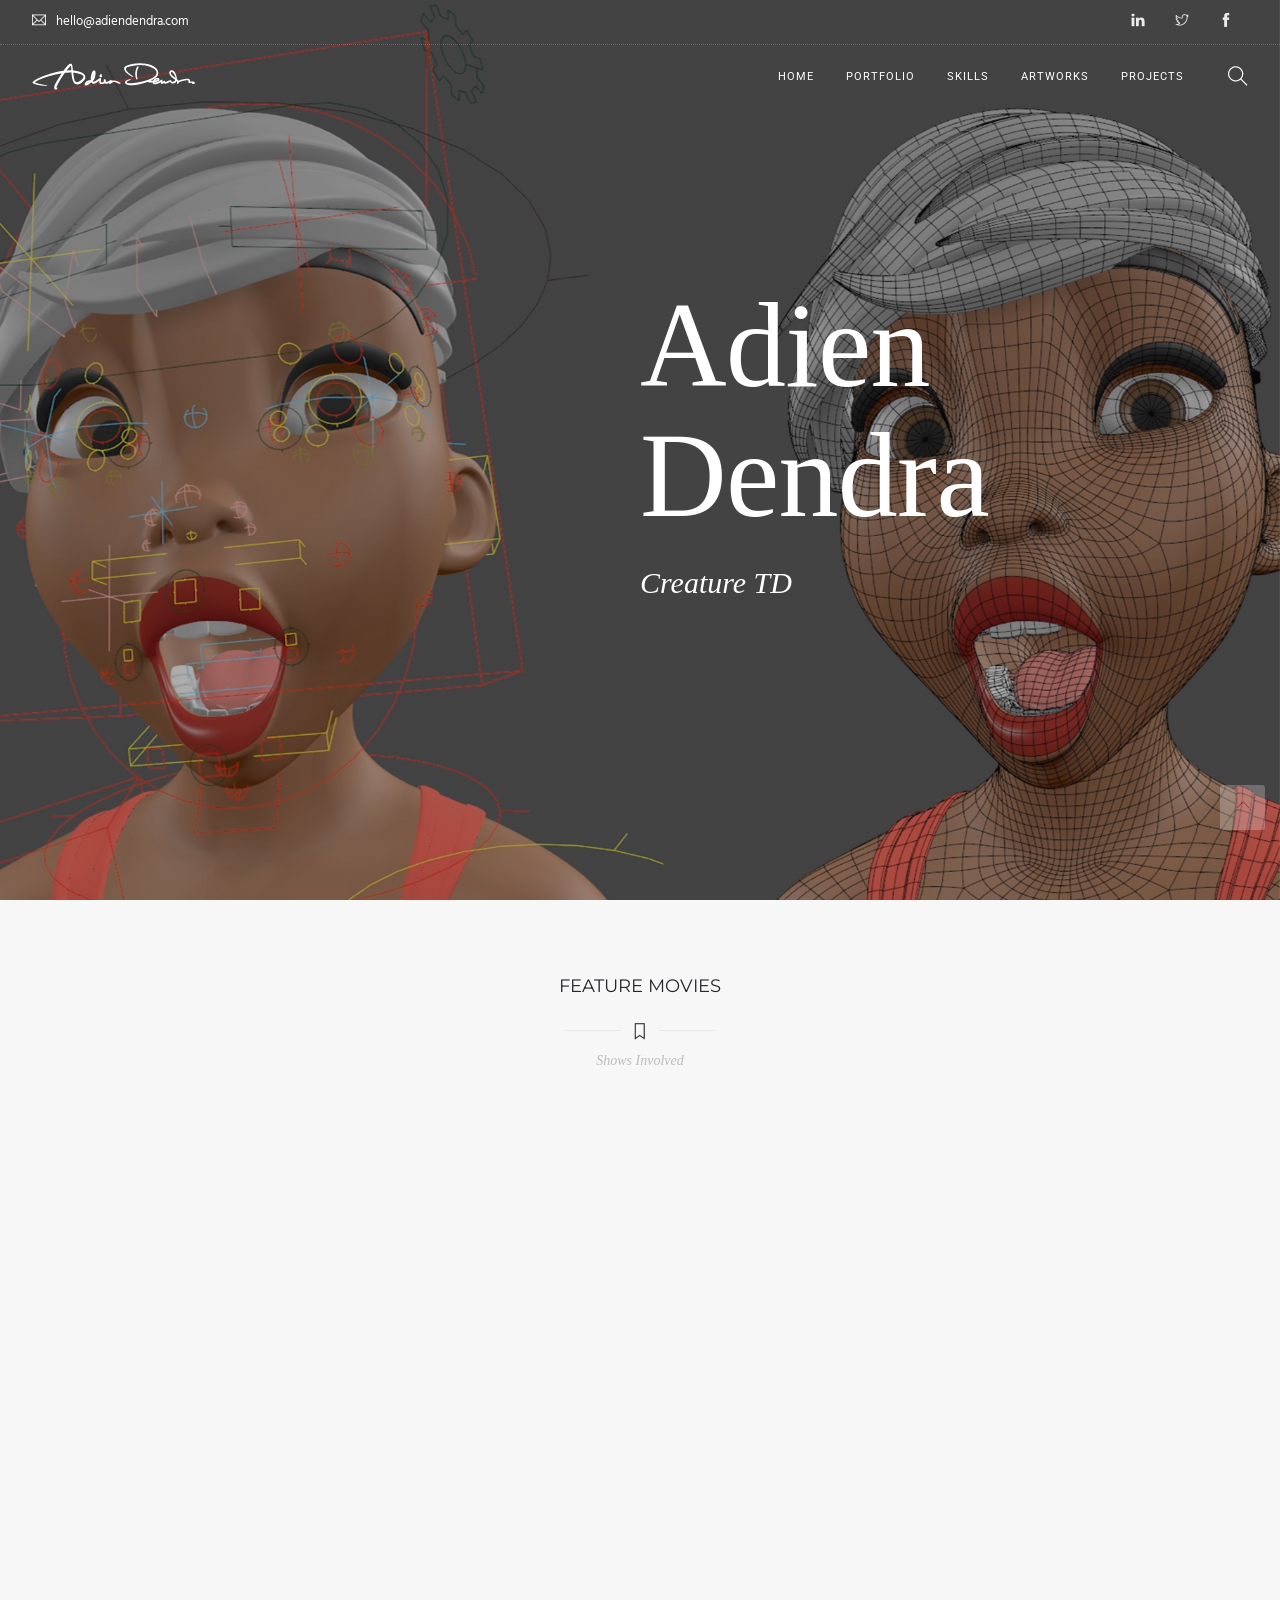
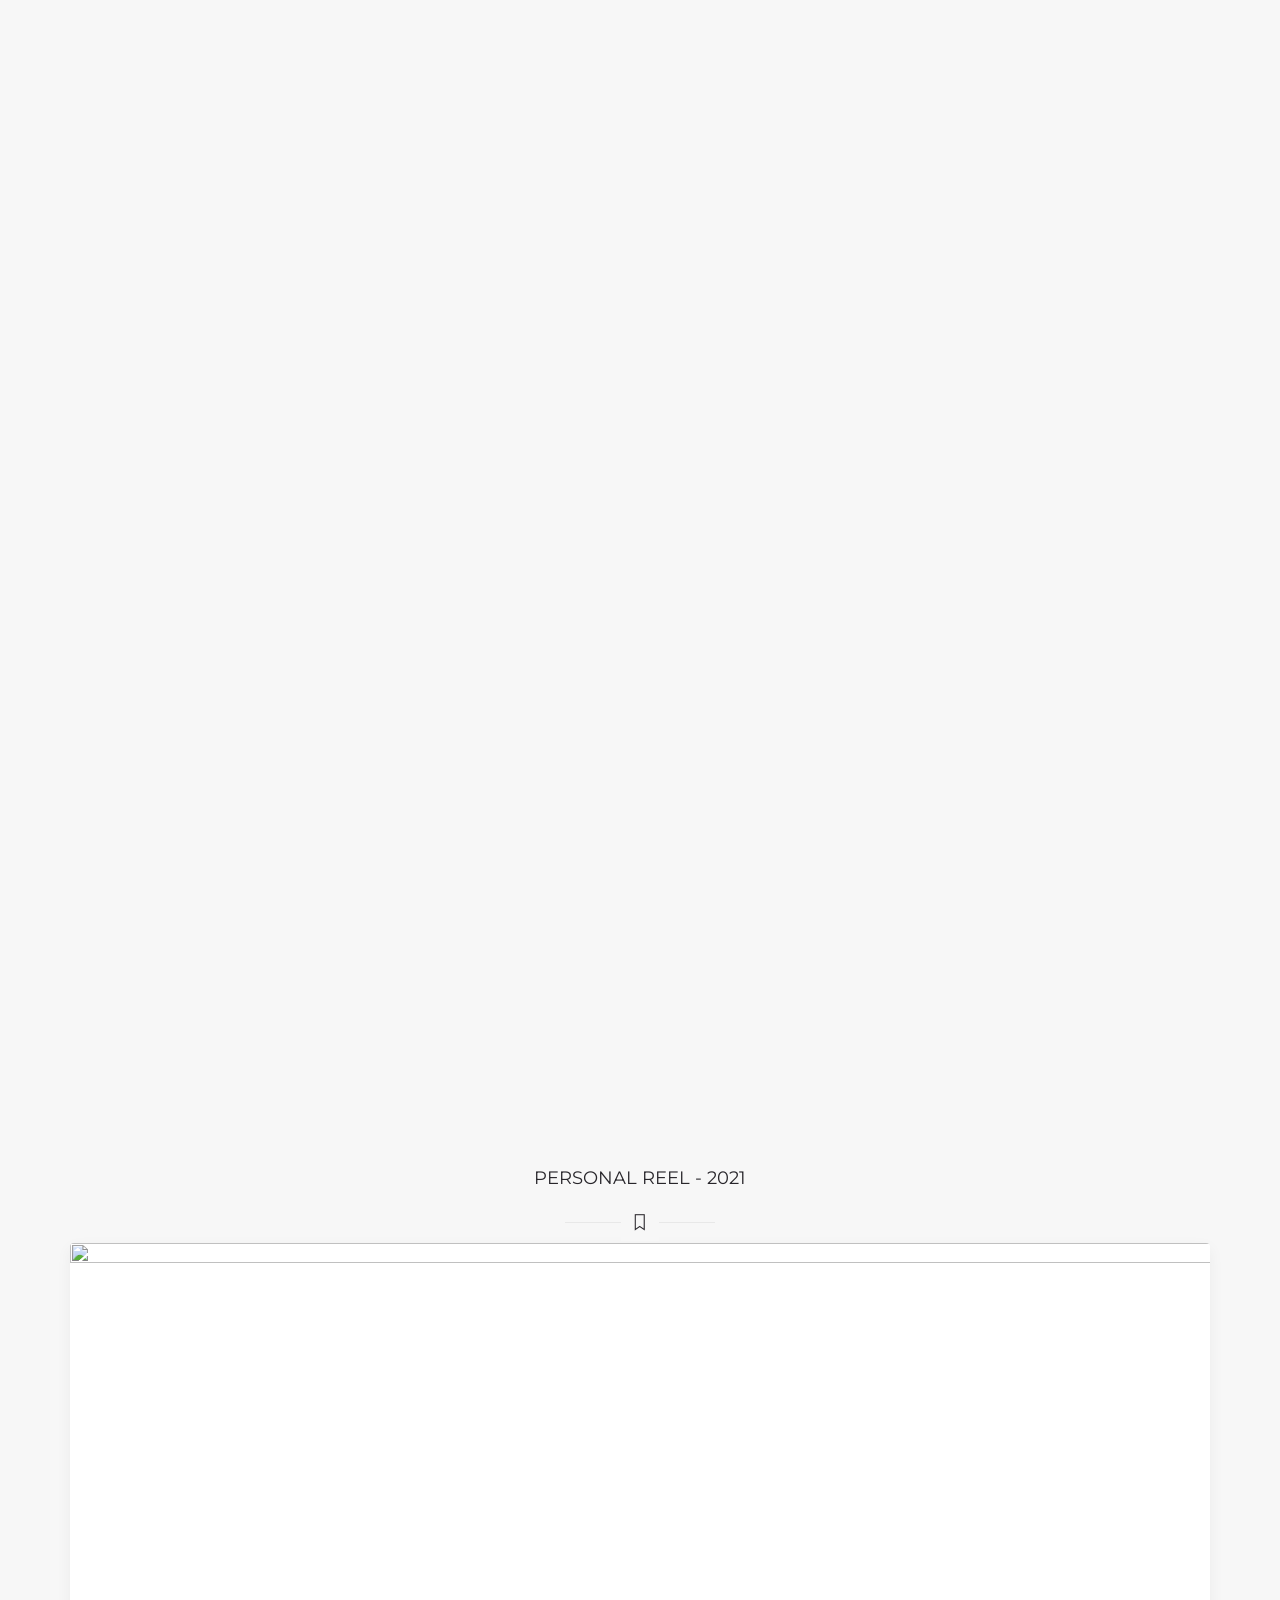
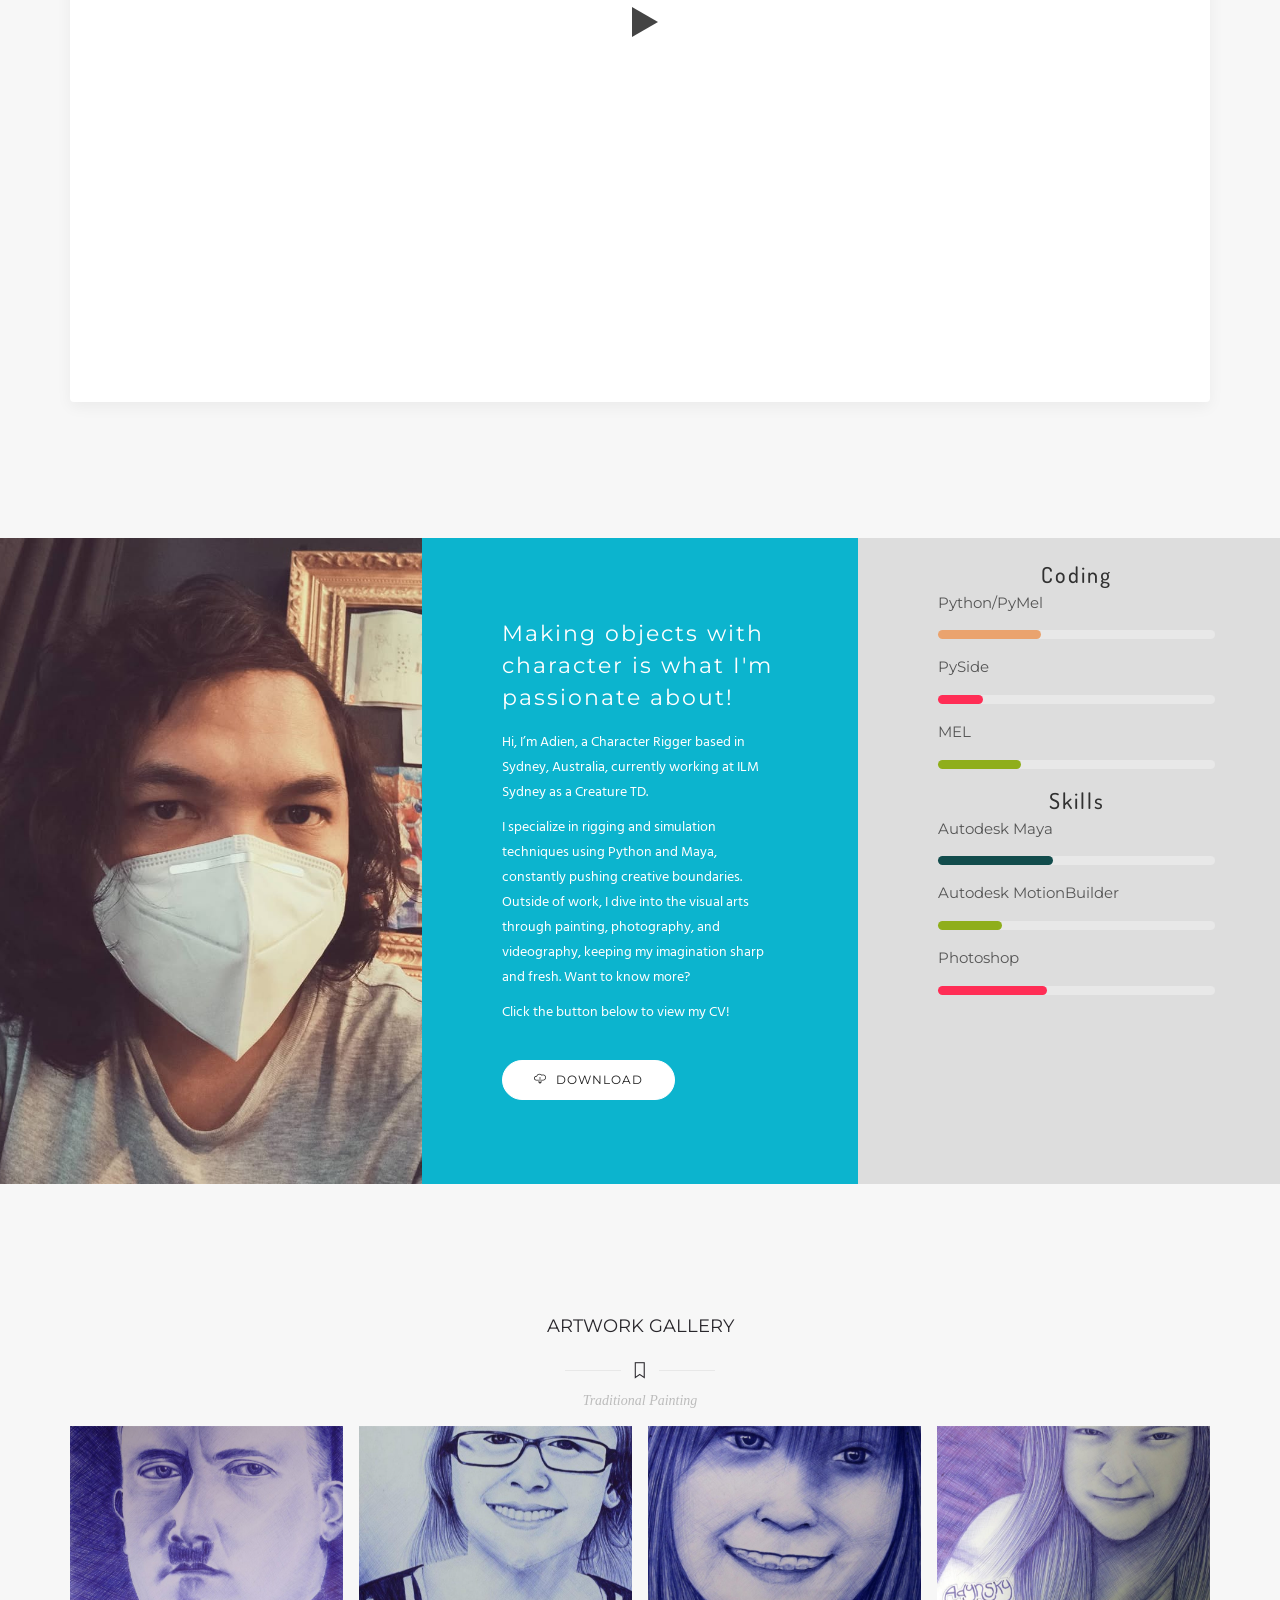
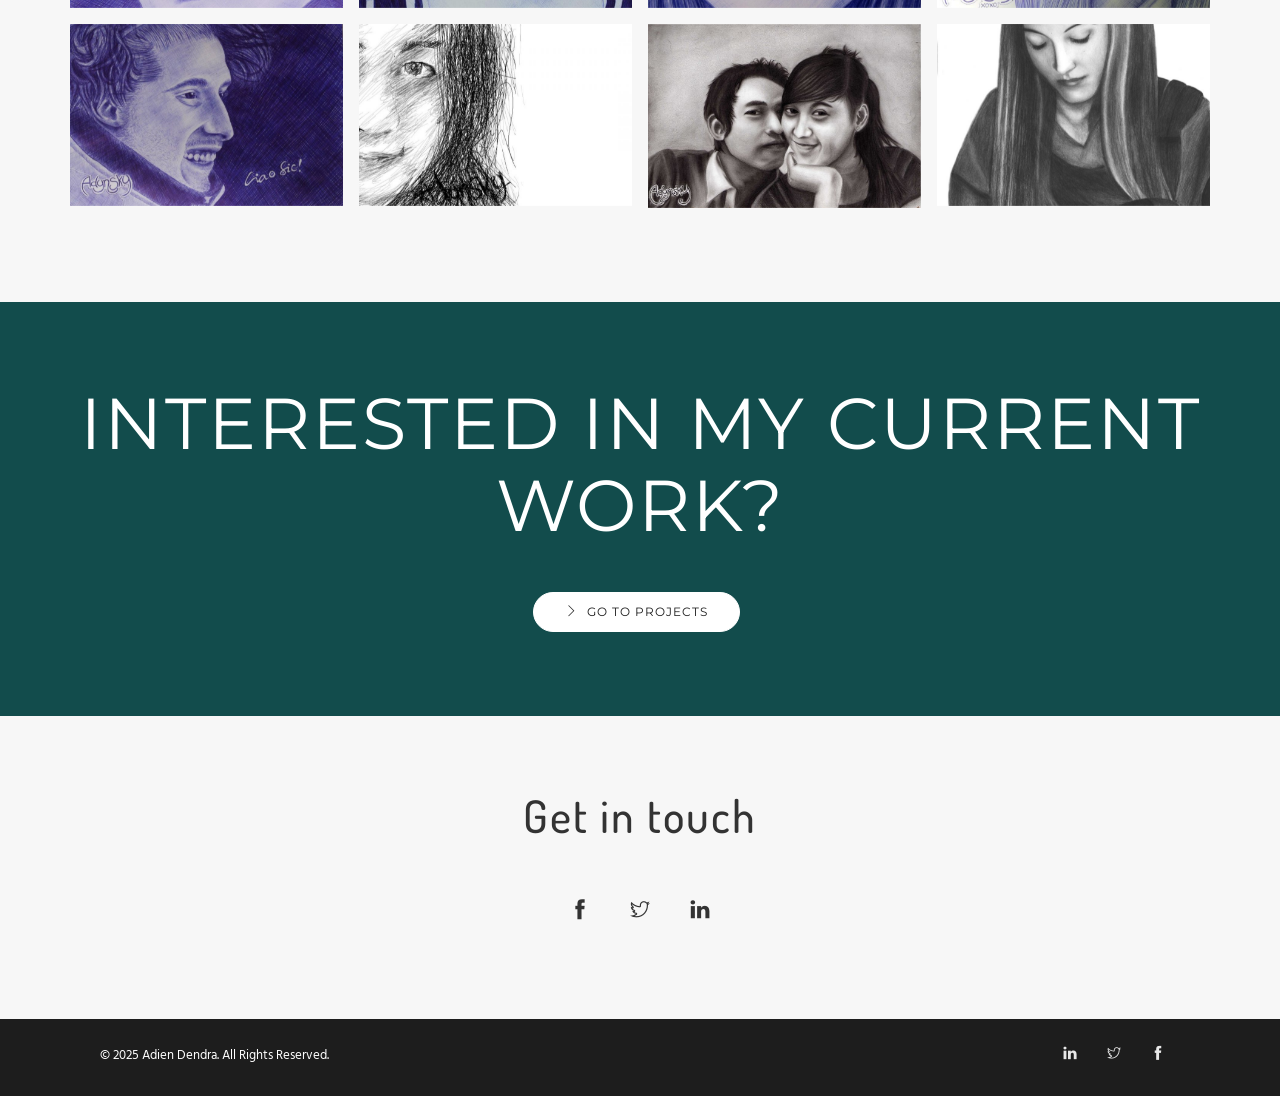
==== commit e3e14042: "Update static website and profile photo" ====
--- a/index.html
+++ b/index.html
@@ -1,13 +1,13 @@
-<!doctype html>
-<html lang="en-US">
-
-<!-- Mirrored from https://adiendendra.com/ by HTTrack Website Copier/3.x [XR&CO'2014], Sat, 09 May 2026 00:30:16 GMT -->
+<!doctype html>
+<html lang="en-US">
+
+<!-- Mirrored from localhost:10010/ by HTTrack Website Copier/3.x [XR&CO'2014], Sun, 12 Jul 2026 09:11:06 GMT -->
 <!-- Added by HTTrack --><meta http-equiv="content-type" content="text/html;charset=UTF-8" /><!-- /Added by HTTrack -->
-<head>
-	<meta charset="UTF-8">
-	<meta name="viewport" content="width=device-width, initial-scale=1.0">
-	<link rel="pingback" href="xmlrpc.php" />
-	<meta name='robots' content='index, follow, max-image-preview:large, max-snippet:-1, max-video-preview:-1' />
+<head>
+	<meta charset="UTF-8">
+	<meta name="viewport" content="width=device-width, initial-scale=1.0">
+	<link rel="pingback" href="http://localhost:10010/xmlrpc.php" />
+	<meta name='robots' content='index, follow, max-image-preview:large, max-snippet:-1, max-video-preview:-1' />
 
 	<!-- This site is optimized with the Yoast SEO plugin v18.4.1 - https://yoast.com/wordpress/plugins/seo/ -->
 	<title>Personal website of Adien Dendra - Rigging Artist - Traditional Painter - AD Projects_ Demoreel - Portfolio</title>
@@ -19,10 +19,10 @@
 	<meta property="og:description" content="This is Adien Dendra personal website. Adien Dendra is a Rigging TD who love both technical and art that is why finally it&#039;s led him to be Rigging TD." />
 	<meta property="og:url" content="index.html" />
 	<meta property="og:site_name" content="Adien Site" />
-	<meta property="article:modified_time" content="2026-05-08T12:19:39+00:00" />
+	<meta property="article:modified_time" content="2026-07-12T08:59:33+00:00" />
 	<meta name="twitter:card" content="summary" />
 	<meta name="twitter:site" content="@AdienDendra" />
-	<meta name="twitter:label1" content="Est. reading time" />
+	<meta name="twitter:label1" content="Est. reading time" />
 	<meta name="twitter:data1" content="2 minutes" />
 	<script type="application/ld+json" class="yoast-schema-graph">{
 	    "@context": "https://schema.org",
@@ -32,37 +32,37 @@
 	                "Person",
 	                "Organization"
 	            ],
-	            "@id": "https://adiendendra.com/#/schema/person/3b292850d100219354be60275f739823",
+	            "@id": "http://localhost:10010/#/schema/person/3b292850d100219354be60275f739823",
 	            "name": "adiendendra",
 	            "image": {
 	                "@type": "ImageObject",
-	                "@id": "https://adiendendra.com/#personlogo",
+	                "@id": "http://localhost:10010/#personlogo",
 	                "inLanguage": "en-US",
-	                "url": "https://adiendendra.com/wp-content/uploads/2025/07/maskfc74.jpg",
-	                "contentUrl": "https://adiendendra.com/wp-content/uploads/2025/07/maskfc74.jpg",
+	                "url": "http://www.adiendendra.com/wp-content/uploads/2019/12/foto.png",
+	                "contentUrl": "http://www.adiendendra.com/wp-content/uploads/2019/12/foto.png",
 	                "width": 1038,
 	                "height": 1038,
 	                "caption": "adiendendra"
 	            },
 	            "logo": {
-	                "@id": "https://adiendendra.com/#personlogo"
+	                "@id": "http://localhost:10010/#personlogo"
 	            }
 	        },
 	        {
 	            "@type": "WebSite",
-	            "@id": "https://adiendendra.com/#website",
-	            "url": "https://adiendendra.com/",
+	            "@id": "http://localhost:10010/#website",
+	            "url": "http://localhost:10010/",
 	            "name": "Adien Site",
 	            "description": "Site About Adien Dendra",
 	            "publisher": {
-	                "@id": "https://adiendendra.com/#/schema/person/3b292850d100219354be60275f739823"
+	                "@id": "http://localhost:10010/#/schema/person/3b292850d100219354be60275f739823"
 	            },
 	            "potentialAction": [
 	                {
 	                    "@type": "SearchAction",
 	                    "target": {
 	                        "@type": "EntryPoint",
-	                        "urlTemplate": "https://adiendendra.com/?s={search_term_string}"
+	                        "urlTemplate": "http://localhost:10010/?s={search_term_string}"
 	                    },
 	                    "query-input": "required name=search_term_string"
 	                }
@@ -71,34 +71,34 @@
 	        },
 	        {
 	            "@type": "WebPage",
-	            "@id": "https://adiendendra.com/#webpage",
-	            "url": "https://adiendendra.com/",
+	            "@id": "http://localhost:10010/#webpage",
+	            "url": "http://localhost:10010/",
 	            "name": "Personal website of Adien Dendra - Rigging Artist - Traditional Painter - AD Projects_ Demoreel - Portfolio",
 	            "isPartOf": {
-	                "@id": "https://adiendendra.com/#website"
+	                "@id": "http://localhost:10010/#website"
 	            },
 	            "about": {
-	                "@id": "https://adiendendra.com/#/schema/person/3b292850d100219354be60275f739823"
+	                "@id": "http://localhost:10010/#/schema/person/3b292850d100219354be60275f739823"
 	            },
 	            "datePublished": "2017-03-10T06:47:45+00:00",
-	            "dateModified": "2026-05-08T12:19:39+00:00",
+	            "dateModified": "2026-07-12T08:59:33+00:00",
 	            "description": "This is Adien Dendra personal website. Adien Dendra is a Rigging TD who love both technical and art that is why finally it's led him to be Rigging TD.",
 	            "breadcrumb": {
-	                "@id": "https://adiendendra.com/#breadcrumb"
+	                "@id": "http://localhost:10010/#breadcrumb"
 	            },
 	            "inLanguage": "en-US",
 	            "potentialAction": [
 	                {
 	                    "@type": "ReadAction",
 	                    "target": [
-	                        "https://adiendendra.com/"
+	                        "http://localhost:10010/"
 	                    ]
 	                }
 	            ]
 	        },
 	        {
 	            "@type": "BreadcrumbList",
-	            "@id": "https://adiendendra.com/#breadcrumb",
+	            "@id": "http://localhost:10010/#breadcrumb",
 	            "itemListElement": [
 	                {
 	                    "@type": "ListItem",
@@ -113,268 +113,286 @@
 	<!-- / Yoast SEO plugin. -->
 
 
-<link rel='dns-prefetch' href='http://www.google.com/' />
-<link rel='dns-prefetch' href='http://fonts.googleapis.com/' />
-<link rel="alternate" type="application/rss+xml" title="Adien Site &raquo; Feed" href="feed/index.html" />
-<link rel="alternate" type="application/rss+xml" title="Adien Site &raquo; Comments Feed" href="comments/feed/index.html" />
-<link rel="alternate" title="oEmbed (JSON)" type="application/json+oembed" href="wp-json/oembed/1.0/embed4b29.json?url=http%3A%2F%2Fadiendendra.com-121861012913-ap-southeast-2-an.s3-website-ap-southeast-2.amazonaws.com%2F" />
-<link rel="alternate" title="oEmbed (XML)" type="text/xml+oembed" href="wp-json/oembed/1.0/embed985b?url=http%3A%2F%2Fadiendendra.com-121861012913-ap-southeast-2-an.s3-website-ap-southeast-2.amazonaws.com%2F&amp;format=xml" />
-<style id='wp-img-auto-sizes-contain-inline-css' type='text/css'>
-img:is([sizes=auto i],[sizes^="auto," i]){contain-intrinsic-size:3000px 1500px}
-/*# sourceURL=wp-img-auto-sizes-contain-inline-css */
-</style>
-<style id='wp-emoji-styles-inline-css' type='text/css'>
-
-	img.wp-smiley, img.emoji {
-		display: inline !important;
-		border: none !important;
-		box-shadow: none !important;
-		height: 1em !important;
-		width: 1em !important;
-		margin: 0 0.07em !important;
-		vertical-align: -0.1em !important;
-		background: none !important;
-		padding: 0 !important;
-	}
-/*# sourceURL=wp-emoji-styles-inline-css */
-</style>
-<style id='wp-block-library-inline-css' type='text/css'>
-:root{--wp-block-synced-color:#7a00df;--wp-block-synced-color--rgb:122,0,223;--wp-bound-block-color:var(--wp-block-synced-color);--wp-editor-canvas-background:#ddd;--wp-admin-theme-color:#007cba;--wp-admin-theme-color--rgb:0,124,186;--wp-admin-theme-color-darker-10:#006ba1;--wp-admin-theme-color-darker-10--rgb:0,107,160.5;--wp-admin-theme-color-darker-20:#005a87;--wp-admin-theme-color-darker-20--rgb:0,90,135;--wp-admin-border-width-focus:2px}@media (min-resolution:192dpi){:root{--wp-admin-border-width-focus:1.5px}}.wp-element-button{cursor:pointer}:root .has-very-light-gray-background-color{background-color:#eee}:root .has-very-dark-gray-background-color{background-color:#313131}:root .has-very-light-gray-color{color:#eee}:root .has-very-dark-gray-color{color:#313131}:root .has-vivid-green-cyan-to-vivid-cyan-blue-gradient-background{background:linear-gradient(135deg,#00d084,#0693e3)}:root .has-purple-crush-gradient-background{background:linear-gradient(135deg,#34e2e4,#4721fb 50%,#ab1dfe)}:root .has-hazy-dawn-gradient-background{background:linear-gradient(135deg,#faaca8,#dad0ec)}:root .has-subdued-olive-gradient-background{background:linear-gradient(135deg,#fafae1,#67a671)}:root .has-atomic-cream-gradient-background{background:linear-gradient(135deg,#fdd79a,#004a59)}:root .has-nightshade-gradient-background{background:linear-gradient(135deg,#330968,#31cdcf)}:root .has-midnight-gradient-background{background:linear-gradient(135deg,#020381,#2874fc)}:root{--wp--preset--font-size--normal:16px;--wp--preset--font-size--huge:42px}.has-regular-font-size{font-size:1em}.has-larger-font-size{font-size:2.625em}.has-normal-font-size{font-size:var(--wp--preset--font-size--normal)}.has-huge-font-size{font-size:var(--wp--preset--font-size--huge)}.has-text-align-center{text-align:center}.has-text-align-left{text-align:left}.has-text-align-right{text-align:right}.has-fit-text{white-space:nowrap!important}#end-resizable-editor-section{display:none}.aligncenter{clear:both}.items-justified-left{justify-content:flex-start}.items-justified-center{justify-content:center}.items-justified-right{justify-content:flex-end}.items-justified-space-between{justify-content:space-between}.screen-reader-text{border:0;clip-path:inset(50%);height:1px;margin:-1px;overflow:hidden;padding:0;position:absolute;width:1px;word-wrap:normal!important}.screen-reader-text:focus{background-color:#ddd;clip-path:none;color:#444;display:block;font-size:1em;height:auto;left:5px;line-height:normal;padding:15px 23px 14px;text-decoration:none;top:5px;width:auto;z-index:100000}html :where(.has-border-color){border-style:solid}html :where([style*=border-top-color]){border-top-style:solid}html :where([style*=border-right-color]){border-right-style:solid}html :where([style*=border-bottom-color]){border-bottom-style:solid}html :where([style*=border-left-color]){border-left-style:solid}html :where([style*=border-width]){border-style:solid}html :where([style*=border-top-width]){border-top-style:solid}html :where([style*=border-right-width]){border-right-style:solid}html :where([style*=border-bottom-width]){border-bottom-style:solid}html :where([style*=border-left-width]){border-left-style:solid}html :where(img[class*=wp-image-]){height:auto;max-width:100%}:where(figure){margin:0 0 1em}html :where(.is-position-sticky){--wp-admin--admin-bar--position-offset:var(--wp-admin--admin-bar--height,0px)}@media screen and (max-width:600px){html :where(.is-position-sticky){--wp-admin--admin-bar--position-offset:0px}}
-
-/*# sourceURL=wp-block-library-inline-css */
-</style>
-<style id='classic-theme-styles-inline-css' type='text/css'>
-/*! This file is auto-generated */
-.wp-block-button__link{color:#fff;background-color:#32373c;border-radius:9999px;box-shadow:none;text-decoration:none;padding:calc(.667em + 2px) calc(1.333em + 2px);font-size:1.125em}.wp-block-file__button{background:#32373c;color:#fff;text-decoration:none}
-/*# sourceURL=/wp-includes/css/classic-themes.min.css */
-</style>
-<style id='global-styles-inline-css' type='text/css'>
-:root{--wp--preset--aspect-ratio--square: 1;--wp--preset--aspect-ratio--4-3: 4/3;--wp--preset--aspect-ratio--3-4: 3/4;--wp--preset--aspect-ratio--3-2: 3/2;--wp--preset--aspect-ratio--2-3: 2/3;--wp--preset--aspect-ratio--16-9: 16/9;--wp--preset--aspect-ratio--9-16: 9/16;--wp--preset--color--black: #000000;--wp--preset--color--cyan-bluish-gray: #abb8c3;--wp--preset--color--white: #ffffff;--wp--preset--color--pale-pink: #f78da7;--wp--preset--color--vivid-red: #cf2e2e;--wp--preset--color--luminous-vivid-orange: #ff6900;--wp--preset--color--luminous-vivid-amber: #fcb900;--wp--preset--color--light-green-cyan: #7bdcb5;--wp--preset--color--vivid-green-cyan: #00d084;--wp--preset--color--pale-cyan-blue: #8ed1fc;--wp--preset--color--vivid-cyan-blue: #0693e3;--wp--preset--color--vivid-purple: #9b51e0;--wp--preset--color--primary-color: #124c4c;--wp--preset--color--dark-color: #1c1d1f;--wp--preset--color--warning-color: #eaa36e;--wp--preset--color--success-color: #8fae1b;--wp--preset--color--hot-color: #E41D52;--wp--preset--gradient--vivid-cyan-blue-to-vivid-purple: linear-gradient(135deg,rgb(6,147,227) 0%,rgb(155,81,224) 100%);--wp--preset--gradient--light-green-cyan-to-vivid-green-cyan: linear-gradient(135deg,rgb(122,220,180) 0%,rgb(0,208,130) 100%);--wp--preset--gradient--luminous-vivid-amber-to-luminous-vivid-orange: linear-gradient(135deg,rgb(252,185,0) 0%,rgb(255,105,0) 100%);--wp--preset--gradient--luminous-vivid-orange-to-vivid-red: linear-gradient(135deg,rgb(255,105,0) 0%,rgb(207,46,46) 100%);--wp--preset--gradient--very-light-gray-to-cyan-bluish-gray: linear-gradient(135deg,rgb(238,238,238) 0%,rgb(169,184,195) 100%);--wp--preset--gradient--cool-to-warm-spectrum: linear-gradient(135deg,rgb(74,234,220) 0%,rgb(151,120,209) 20%,rgb(207,42,186) 40%,rgb(238,44,130) 60%,rgb(251,105,98) 80%,rgb(254,248,76) 100%);--wp--preset--gradient--blush-light-purple: linear-gradient(135deg,rgb(255,206,236) 0%,rgb(152,150,240) 100%);--wp--preset--gradient--blush-bordeaux: linear-gradient(135deg,rgb(254,205,165) 0%,rgb(254,45,45) 50%,rgb(107,0,62) 100%);--wp--preset--gradient--luminous-dusk: linear-gradient(135deg,rgb(255,203,112) 0%,rgb(199,81,192) 50%,rgb(65,88,208) 100%);--wp--preset--gradient--pale-ocean: linear-gradient(135deg,rgb(255,245,203) 0%,rgb(182,227,212) 50%,rgb(51,167,181) 100%);--wp--preset--gradient--electric-grass: linear-gradient(135deg,rgb(202,248,128) 0%,rgb(113,206,126) 100%);--wp--preset--gradient--midnight: linear-gradient(135deg,rgb(2,3,129) 0%,rgb(40,116,252) 100%);--wp--preset--font-size--small: 13px;--wp--preset--font-size--medium: 20px;--wp--preset--font-size--large: 36px;--wp--preset--font-size--x-large: 42px;--wp--preset--spacing--20: 0.44rem;--wp--preset--spacing--30: 0.67rem;--wp--preset--spacing--40: 1rem;--wp--preset--spacing--50: 1.5rem;--wp--preset--spacing--60: 2.25rem;--wp--preset--spacing--70: 3.38rem;--wp--preset--spacing--80: 5.06rem;--wp--preset--shadow--natural: 6px 6px 9px rgba(0, 0, 0, 0.2);--wp--preset--shadow--deep: 12px 12px 50px rgba(0, 0, 0, 0.4);--wp--preset--shadow--sharp: 6px 6px 0px rgba(0, 0, 0, 0.2);--wp--preset--shadow--outlined: 6px 6px 0px -3px rgb(255, 255, 255), 6px 6px rgb(0, 0, 0);--wp--preset--shadow--crisp: 6px 6px 0px rgb(0, 0, 0);}:where(.is-layout-flex){gap: 0.5em;}:where(.is-layout-grid){gap: 0.5em;}body .is-layout-flex{display: flex;}.is-layout-flex{flex-wrap: wrap;align-items: center;}.is-layout-flex > :is(*, div){margin: 0;}body .is-layout-grid{display: grid;}.is-layout-grid > :is(*, div){margin: 0;}:where(.wp-block-columns.is-layout-flex){gap: 2em;}:where(.wp-block-columns.is-layout-grid){gap: 2em;}:where(.wp-block-post-template.is-layout-flex){gap: 1.25em;}:where(.wp-block-post-template.is-layout-grid){gap: 1.25em;}.has-black-color{color: var(--wp--preset--color--black) !important;}.has-cyan-bluish-gray-color{color: var(--wp--preset--color--cyan-bluish-gray) !important;}.has-white-color{color: var(--wp--preset--color--white) !important;}.has-pale-pink-color{color: var(--wp--preset--color--pale-pink) !important;}.has-vivid-red-color{color: var(--wp--preset--color--vivid-red) !important;}.has-luminous-vivid-orange-color{color: var(--wp--preset--color--luminous-vivid-orange) !important;}.has-luminous-vivid-amber-color{color: var(--wp--preset--color--luminous-vivid-amber) !important;}.has-light-green-cyan-color{color: var(--wp--preset--color--light-green-cyan) !important;}.has-vivid-green-cyan-color{color: var(--wp--preset--color--vivid-green-cyan) !important;}.has-pale-cyan-blue-color{color: var(--wp--preset--color--pale-cyan-blue) !important;}.has-vivid-cyan-blue-color{color: var(--wp--preset--color--vivid-cyan-blue) !important;}.has-vivid-purple-color{color: var(--wp--preset--color--vivid-purple) !important;}.has-black-background-color{background-color: var(--wp--preset--color--black) !important;}.has-cyan-bluish-gray-background-color{background-color: var(--wp--preset--color--cyan-bluish-gray) !important;}.has-white-background-color{background-color: var(--wp--preset--color--white) !important;}.has-pale-pink-background-color{background-color: var(--wp--preset--color--pale-pink) !important;}.has-vivid-red-background-color{background-color: var(--wp--preset--color--vivid-red) !important;}.has-luminous-vivid-orange-background-color{background-color: var(--wp--preset--color--luminous-vivid-orange) !important;}.has-luminous-vivid-amber-background-color{background-color: var(--wp--preset--color--luminous-vivid-amber) !important;}.has-light-green-cyan-background-color{background-color: var(--wp--preset--color--light-green-cyan) !important;}.has-vivid-green-cyan-background-color{background-color: var(--wp--preset--color--vivid-green-cyan) !important;}.has-pale-cyan-blue-background-color{background-color: var(--wp--preset--color--pale-cyan-blue) !important;}.has-vivid-cyan-blue-background-color{background-color: var(--wp--preset--color--vivid-cyan-blue) !important;}.has-vivid-purple-background-color{background-color: var(--wp--preset--color--vivid-purple) !important;}.has-black-border-color{border-color: var(--wp--preset--color--black) !important;}.has-cyan-bluish-gray-border-color{border-color: var(--wp--preset--color--cyan-bluish-gray) !important;}.has-white-border-color{border-color: var(--wp--preset--color--white) !important;}.has-pale-pink-border-color{border-color: var(--wp--preset--color--pale-pink) !important;}.has-vivid-red-border-color{border-color: var(--wp--preset--color--vivid-red) !important;}.has-luminous-vivid-orange-border-color{border-color: var(--wp--preset--color--luminous-vivid-orange) !important;}.has-luminous-vivid-amber-border-color{border-color: var(--wp--preset--color--luminous-vivid-amber) !important;}.has-light-green-cyan-border-color{border-color: var(--wp--preset--color--light-green-cyan) !important;}.has-vivid-green-cyan-border-color{border-color: var(--wp--preset--color--vivid-green-cyan) !important;}.has-pale-cyan-blue-border-color{border-color: var(--wp--preset--color--pale-cyan-blue) !important;}.has-vivid-cyan-blue-border-color{border-color: var(--wp--preset--color--vivid-cyan-blue) !important;}.has-vivid-purple-border-color{border-color: var(--wp--preset--color--vivid-purple) !important;}.has-vivid-cyan-blue-to-vivid-purple-gradient-background{background: var(--wp--preset--gradient--vivid-cyan-blue-to-vivid-purple) !important;}.has-light-green-cyan-to-vivid-green-cyan-gradient-background{background: var(--wp--preset--gradient--light-green-cyan-to-vivid-green-cyan) !important;}.has-luminous-vivid-amber-to-luminous-vivid-orange-gradient-background{background: var(--wp--preset--gradient--luminous-vivid-amber-to-luminous-vivid-orange) !important;}.has-luminous-vivid-orange-to-vivid-red-gradient-background{background: var(--wp--preset--gradient--luminous-vivid-orange-to-vivid-red) !important;}.has-very-light-gray-to-cyan-bluish-gray-gradient-background{background: var(--wp--preset--gradient--very-light-gray-to-cyan-bluish-gray) !important;}.has-cool-to-warm-spectrum-gradient-background{background: var(--wp--preset--gradient--cool-to-warm-spectrum) !important;}.has-blush-light-purple-gradient-background{background: var(--wp--preset--gradient--blush-light-purple) !important;}.has-blush-bordeaux-gradient-background{background: var(--wp--preset--gradient--blush-bordeaux) !important;}.has-luminous-dusk-gradient-background{background: var(--wp--preset--gradient--luminous-dusk) !important;}.has-pale-ocean-gradient-background{background: var(--wp--preset--gradient--pale-ocean) !important;}.has-electric-grass-gradient-background{background: var(--wp--preset--gradient--electric-grass) !important;}.has-midnight-gradient-background{background: var(--wp--preset--gradient--midnight) !important;}.has-small-font-size{font-size: var(--wp--preset--font-size--small) !important;}.has-medium-font-size{font-size: var(--wp--preset--font-size--medium) !important;}.has-large-font-size{font-size: var(--wp--preset--font-size--large) !important;}.has-x-large-font-size{font-size: var(--wp--preset--font-size--x-large) !important;}
-/*# sourceURL=global-styles-inline-css */
-</style>
-
-<link rel='stylesheet' id='contact-form-7-css' href='wp-content/plugins/contact-form-7/includes/css/styles5406.css?ver=5.5.6' type='text/css' media='all' />
-<link rel='stylesheet' id='js_composer_front-css' href='wp-content/plugins/js_composer/assets/css/js_composer.min31dc.css?ver=6.6.0' type='text/css' media='all' />
-<link rel='stylesheet' id='roneous-google-fonts-css' href='https://fonts.googleapis.com/css?family=Hind%3A400%2C100%2C300%2C400%2C600%2C700%7CMontserrat%3A400%2C100%2C300%2C400%2C600%2C700%7CRoboto%3A400%2C100%2C300%2C400%2C600%2C700%7COpen+Sans%3A300%2C400&amp;subset=latin%2Clatin-ext&amp;ver=6.9.4' type='text/css' media='all' />
-<link rel='stylesheet' id='roneous-libs-css' href='wp-content/themes/roneous/assets/css/libsb34e.css?ver=6.9.4' type='text/css' media='all' />
-<link rel='stylesheet' id='roneous-theme-styles-css' href='wp-content/uploads/wp-less-cache/roneous-theme-styles16d1.css?ver=1778240775' type='text/css' media='all' />
-<link rel='stylesheet' id='roneous-style-css' href='wp-content/themes/roneous/styleb34e.css?ver=6.9.4' type='text/css' media='all' />
-<script type="text/javascript" src="wp-includes/js/jquery/jquery.minf43b.js?ver=3.7.1" id="jquery-core-js"></script>
-<script type="text/javascript" src="wp-includes/js/jquery/jquery-migrate.min5589.js?ver=3.4.1" id="jquery-migrate-js"></script>
-<link rel="https://api.w.org/" href="wp-json/index.html" /><link rel="alternate" title="JSON" type="application/json" href="wp-json/wp/v2/pages/3915.json" /><link rel="EditURI" type="application/rsd+xml" title="RSD" href="xmlrpc0db0.php?rsd" />
-<meta name="generator" content="WordPress 6.9.4" />
-<link rel='shortlink' href='index.html' />
-<style type="text/css">.recentcomments a{display:inline !important;padding:0 !important;margin:0 !important;}</style><meta name="generator" content="Powered by WPBakery Page Builder - drag and drop page builder for WordPress."/>
-<link rel="icon" href="wp-content/uploads/2020/05/cropped-AD-LOGO-kotak-3-png-e1588544734306-32x32.png" sizes="32x32" />
-<link rel="icon" href="wp-content/uploads/2020/05/cropped-AD-LOGO-kotak-3-png-e1588544734306-192x192.png" sizes="192x192" />
-<link rel="apple-touch-icon" href="wp-content/uploads/2020/05/cropped-AD-LOGO-kotak-3-png-e1588544734306-180x180.png" />
-<meta name="msapplication-TileImage" content="https://adiendendra.com/wp-content/uploads/2020/05/cropped-AD-LOGO-kotak-3-png-e1588544734306-270x270.png" />
-		<style type="text/css" id="wp-custom-css">
-			/*
-You can add your own CSS here.
-
-Click the help icon above to learn more.
-*/
-
-.side-menu.offcanvas-show .nav-bar, .main-container.offcanvas-show { transform: translate3d(-50%,0,0); -webkit-transform: translate3d(-50%,0,0); -moz-transform: translate3d(-50%,0,0);}
-.offcanvas-container {right: 0;transform: translate3d(200%,0,0); -webkit-transform: translate3d(200%,0,0); -moz-transform: translate3d(200%,0,0);}
-.offcanvas-container.offcanvas-show{transform: translate3d(100%,0,0); -webkit-transform: translate3d(100%,0,0); -moz-transform: translate3d(100%,0,0); }
-@media( min-width: 1200px ) { 
-.offcanvas-container {width: 380px;} 
-.offcanvas-container.offcanvas-show { transform: translate3d(0,0,0); -webkit-transform: translate3d(0,0,0); -moz-transform: translate3d(0,0,0);}
-.side-menu.offcanvas-show .nav-bar { transform: translate3d(-380px,0,0); -webkit-transform: translate3d(-380px,0,0); -moz-transform: translate3d(-380px,0,0);}
-.main-container.offcanvas-show { transform: translate3d(-360px,0,0); -webkit-transform: translate3d(-360px,0,0); -moz-transform: translate3d(-360px,0,0);}
-}		</style>
-		<style type="text/css" data-type="vc_shortcodes-custom-css">.vc_custom_1575543267415{background-color: #f7f7f7 !important;}.vc_custom_1575543299223{background-color: #f7f7f7 !important;}.vc_custom_1575546338820{padding-top: 30px !important;}.vc_custom_1575546318314{background-color: #f7f7f7 !important;}.vc_custom_1752546739241{background-image: url(wp-content/uploads/2025/07/maskfc74.jpg) !important;background-position: center !important;background-repeat: no-repeat !important;background-size: cover !important;}.vc_custom_1575536235841{padding-top: 80px !important;padding-right: 80px !important;padding-bottom: 60px !important;padding-left: 80px !important;background-color: #0cb4ce !important;}.vc_custom_1575544941118{padding-top: 20px !important;padding-right: 80px !important;padding-bottom: 60px !important;padding-left: 80px !important;background-color: #dddddd !important;}.vc_custom_1575536282963{padding-top: 80px !important;padding-right: 80px !important;padding-bottom: 60px !important;padding-left: 80px !important;background-color: #124c4c !important;}</style><noscript><style> .wpb_animate_when_almost_visible { opacity: 1; }</style></noscript><link rel='stylesheet' id='tlg-ggfonts-heading-69fe80181c0be-css' href='https://fonts.googleapis.com/css?family=Dosis%3A500%7COpen+Sans%3A400&amp;subset=latin%2Clatin-ext&amp;ver=6.9.4' type='text/css' media='all' />
-<link rel='stylesheet' id='tlg-ggfonts-heading-69fe80181c159-css' href='https://fonts.googleapis.com/css?family=Dosis%3A500%7COpen+Sans%3A400&amp;subset=latin%2Clatin-ext&amp;ver=6.9.4' type='text/css' media='all' />
-<link rel='stylesheet' id='tlg-ggfonts-heading-69fe80181f5f1-css' href='https://fonts.googleapis.com/css?family=Dosis%3A500&amp;subset=latin%2Clatin-ext&amp;ver=6.9.4' type='text/css' media='all' />
-
-</head>
-<body class="home wp-singular page-template-default page page-id-3915 page-child parent-pageid-2013 wp-theme-roneous normal-layout wpb-js-composer js-comp-ver-6.6.0 vc_responsive">
-			<div class="nav-container">
-    <nav class="transparent absolute">
-    		
-<div class="nav-utility">
-	    	    <div class="module left"><i class="ti-email">&nbsp;</i>
-	        <span class="sub">hello@adiendendra.com</span>
-	    </div>
-    	<div class="module right">
-		<ul class="list-inline social-list mb24">
-            <li><a href="https://www.linkedin.com/in/adiendendra/" target="_blank"><i class="ti-linkedin"></i></a></li><li><a href="https://twitter.com/AdienDendra" target="_blank"><i class="ti-twitter"></i></a></li><li><a href="https://www.facebook.com/ADPrjcts/" target="_blank"><i class="ti-facebook"></i></a></li>        </ul>
-    </div>
-</div>        <div class="nav-bar">
-            <div class="module left">
-                <a href="index.html">
-                                        <img class="logo logo-light" alt="Adien Site" src="wp-content/uploads/2017/03/logo-headerwhite.png" />
-                    <img class="logo logo-dark" alt="Adien Site" src="wp-content/uploads/2017/03/logo-header-green.png" />
-                                    </a>
-            </div>
-            <div class="module widget-wrap mobile-toggle right visible-sm visible-xs">
-                <i class="ti-menu"></i>
-            </div>
-            <div class="module-group right">
-                <div class="module left">
-                    <ul id="menu-business-menu" class="menu"><li id="menu-item-3763"  class="menu-item menu-item-type-custom menu-item-object-custom menu-item-3763"><a href="#home">Home</a><li id="menu-item-3764"  class="menu-item menu-item-type-custom menu-item-object-custom menu-item-3764"><a href="#demoreel">Portfolio</a><li id="menu-item-3768"  class="menu-item menu-item-type-custom menu-item-object-custom menu-item-3768"><a href="#skill">Skills</a><li id="menu-item-3765"  class="menu-item menu-item-type-custom menu-item-object-custom menu-item-3765"><a href="#artwork">Artworks</a><li id="menu-item-3766"  class="menu-item menu-item-type-custom menu-item-object-custom menu-item-3766"><a href="#projects">Projects</a></ul>                </div>
-				<div class="module widget-wrap search-widget-wrap left">
-    <div class="search">
-        <a href="#"><i class="ti-search"></i></a>
-        <span class="title">Search Site</span>
-    </div>
-    <div class="widget-inner">
-        <form class="search-form" method="get" id="searchform" action="https://adiendendra.com/">
-	<input type="text" id="s2" class="mb0" name="s" value="" placeholder="Search on site..." autocomplete="off" />
-	<input type="submit" value="" class="btn">
-</form>    </div>
-</div>            </div>
-        </div>
-    </nav>
-</div>	<div class="main-container"><div class="tlg-page-wrapper">
-	<a id="home" href="#"></a>
-		<div class="vc_row wpb_row vc_row-fluid bg-light not-equal not-color"><div class=""><div class="row "><div class="wpb_column vc_column_container vc_col-sm-12"><div class="vc_column-inner"><div class="wpb_wrapper"><section  id="single-69fe8017c2c02" class="header-single vertical-flex m0 image-bg   parallax  p0 fullscreen " style=""><div class="background-content"><img fetchpriority="high" decoding="async" width="1920" height="1280" src="wp-content/uploads/2022/03/cover-web.jpg" class="background-image" alt="" srcset="wp-content/uploads/2022/03/cover-web.jpg 1920w, wp-content/uploads/2022/03/cover-web-300x200.jpg 300w, wp-content/uploads/2022/03/cover-web-1024x683.jpg 1024w, wp-content/uploads/2022/03/cover-web-768x512.jpg 768w, wp-content/uploads/2022/03/cover-web-1536x1024.jpg 1536w, wp-content/uploads/2022/03/cover-web-600x400.jpg 600w" sizes="(max-width: 1920px) 100vw, 1920px" /><div  class="background-overlay"></div></div><div  class="container vertical-flex-column item-content "><div class="row"><div class="col-sm-6 p0-xs"></div><div class="col-sm-6 p0-xs"><h1 class="heading-title-bold">Adien Dendra</h1><div class="lead" >Creature TD</div><div class="heading-content"></div></div></div></div><script type="text/javascript">jQuery(document).ready(function(){jQuery('head').append('<style type="text/css" id="tlg-custom-css-single-69fe8017c2c02">@font-face {font-family:"Raleway"; src:url("//fonts.gstatic.com/s/raleway/v10/348gn6PEmbLDWlHbbV15d_esZW2xOQ-xsNqO47m55DA.ttf");}#single-69fe8017c2c02 h1{text-shadow:none;font-size:120px;line-height:130px;text-transform: none!important;font-family:Raleway;font-weight:500;font-style:normal;}#single-69fe8017c2c02 .lead{text-shadow:none;font-size:30px;line-height:35px;text-transform: none!important;}#single-69fe8017c2c02 .heading-content p{text-shadow:none;text-transform: none!important;}</style>');});</script></section></div></div></div></div></div></div><section id="demoreel" class="vc_row wpb_row vc_row-fluid bg-secondary not-equal not-color vc_custom_1575543267415 vc_row-has-fill"><div class=" container "><div class="row "><div class="wpb_column vc_column_container vc_col-sm-12"><div class="vc_column-inner"><div class="wpb_wrapper"><div class="headings-title"><div class="mb16  mb-xs-40 text-center"><h5 style="font-size:18px;line-height:28px;letter-spacing:0px!important;text-transform: uppercase!important;" class="widgettitle ">Feature Movies</h5><div class="divider-wrap"><i  class="ti-bookmark"></i><div class="tlg-divider"></div></div><div style="font-size:14px;line-height:19px;padding-top:0px;text-transform: none!important;" class="widgetsubtitle">Shows Involved</div></div></div>
-	<div class="wpb_text_column wpb_content_element " >
-		<div class="wpb_wrapper">
-			<div><ul class="row masonry masonry-show project-content project-masonry-full" data-gallery-title="Adien Dendra"><li class="col-md-4 col-sm-6 masonry-item project"><a href="wp-content/uploads/2024/04/romulus.jpg" data-lightbox="true" data-title="work as Creature TD">
-										<div class="image-box hover-block text-center">
-										    <img decoding="async" src="wp-content/uploads/2024/04/romulus.jpg" alt="gallery-item" />
-										    <div class="hover-state pointer"><i class="color-white ms-text ti-plus"></i></div>
-										</div>
-									</a></li><li class="col-md-4 col-sm-6 masonry-item project"><a href="wp-content/uploads/2024/04/Twisters-scaled.jpg" data-lightbox="true" data-title="work as Creature TD">
-										<div class="image-box hover-block text-center">
-										    <img decoding="async" src="wp-content/uploads/2024/04/Twisters-scaled.jpg" alt="gallery-item" />
-										    <div class="hover-state pointer"><i class="color-white ms-text ti-plus"></i></div>
-										</div>
-									</a></li><li class="col-md-4 col-sm-6 masonry-item project"><a href="wp-content/uploads/2025/03/superman-scaled.jpg" data-lightbox="true" data-title="work as Creature TD">
-										<div class="image-box hover-block text-center">
-										    <img decoding="async" src="wp-content/uploads/2025/03/superman-scaled.jpg" alt="gallery-item" />
-										    <div class="hover-state pointer"><i class="color-white ms-text ti-plus"></i></div>
-										</div>
-									</a></li><li class="col-md-4 col-sm-6 masonry-item project"><a href="wp-content/uploads/2024/04/LEO.jpg" data-lightbox="true" data-title="work as Rigging Artist">
-										<div class="image-box hover-block text-center">
-										    <img decoding="async" src="wp-content/uploads/2024/04/LEO.jpg" alt="gallery-item" />
-										    <div class="hover-state pointer"><i class="color-white ms-text ti-plus"></i></div>
-										</div>
-									</a></li><li class="col-md-4 col-sm-6 masonry-item project"><a href="wp-content/uploads/2025/03/lilo.jpg" data-lightbox="true" data-title="work as Creature TD">
-										<div class="image-box hover-block text-center">
-										    <img decoding="async" src="wp-content/uploads/2025/03/lilo.jpg" alt="gallery-item" />
-										    <div class="hover-state pointer"><i class="color-white ms-text ti-plus"></i></div>
-										</div>
-									</a></li></ul></div>
-
-		</div>
-	</div>
-<div class="headings-title"><div class="mb16  mb-xs-40 text-center"><h5 style="font-size:18px;line-height:28px;letter-spacing:0px!important;text-transform: uppercase!important;" class="widgettitle ">Personal Reel - 2021</h5><div class="divider-wrap"><i  class="ti-bookmark"></i><div class="tlg-divider"></div></div></div></div><div  class="boxed-intro overflow-hidden bg-white modal-video-wrap">
-							<div class="intro-image"><img decoding="async" width="1920" height="1278" src="wp-content/uploads/2022/03/head.jpg" class="background-image" alt="" srcset="wp-content/uploads/2022/03/head.jpg 1920w, wp-content/uploads/2022/03/head-300x200.jpg 300w, wp-content/uploads/2022/03/head-1024x682.jpg 1024w, wp-content/uploads/2022/03/head-768x511.jpg 768w, wp-content/uploads/2022/03/head-1536x1022.jpg 1536w, wp-content/uploads/2022/03/head-600x400.jpg 600w" sizes="(max-width: 1920px) 100vw, 1920px" /><div class="modal-video-mask"><a data-modal="modal-69fe8017c4841" class="md-trigger m0 play-dark" href= "#"><div class="play-button dark inline"></div></a></div>
-							</div><div class="modal-button"><div class="md-modal md-modal-7" id="modal-69fe8017c4841"><div class="md-content"><div class="md-content-inner"><iframe title="RIGGING DEMOREEL - ADIEN DENDRA" width="1170" height="658" src="https://www.youtube.com/embed/00etYwYMZL8?feature=oembed" frameborder="0" allow="accelerometer; autoplay; clipboard-write; encrypted-media; gyroscope; picture-in-picture; web-share" referrerpolicy="strict-origin-when-cross-origin" allowfullscreen></iframe></div></div><div class="text-center"><a class="md-close inline-block mt24" href="#"><i class="ti-close"></i></a></div></div><div class="md-overlay"></div></div></div></div></div></div></div></div></section><div id="skill" class="vc_row wpb_row vc_row-fluid bg-secondary pt64 pb64 equal-height not-color"><div class=""><div class="row "><div class="wpb_column vc_column_container vc_col-sm-4 vc_col-has-fill"><div class="vc_column-inner vc_custom_1752546739241"><div class="wpb_wrapper"><div class="tlg-spacer" data-height="300" data-height-tablet="300" data-height-mobile="300" style="clear:both;display:block;height:300px;"></div></div></div></div><div class="wpb_column vc_column_container vc_col-sm-4 vc_col-has-fill"><div class="vc_column-inner vc_custom_1575536235841"><div class="wpb_wrapper"><div class="headings-title"><div class="mb16 mb-xs-40 text-left"><h5 style="color:#ffffff!important;font-size:22px;line-height:32px;text-transform: none!important;" class="widgettitle mb0">Making objects with character is what I'm passionate about!</h5></div></div>
-	<div class="wpb_text_column wpb_content_element  color-white" >
-		<div class="wpb_wrapper">
-			<p>Hi, I’m Adien, a Character Rigger based in Sydney, Australia, currently working at ILM Sydney as a Creature TD.</p>
-<p>I specialize in rigging and simulation techniques using Python and Maya, constantly pushing creative boundaries. Outside of work, I dive into the visual arts through painting, photography, and videography, keeping my imagination sharp and fresh. Want to know more?</p>
-<p>Click the button below to view my CV!</p>
-
-		</div>
-	</div>
-<div class=""><a  id="btn-69fe80181bf50" class="btn btn-filled btn-light btn-rounded  ti-cloud-down  btn-sm-sm" href= "https://drive.google.com/file/d/13ap2tp-lPyA8KxfSQm7QBwQ7cCD6xeLF/view?usp=drive_link" target='_blank' >Download</a></div></div></div></div><div class="wpb_column vc_column_container vc_col-sm-4 vc_col-has-fill"><div class="vc_column-inner vc_custom_1575544941118"><div class="wpb_wrapper"><div class="headings-title"><div class="mb0 mb-xs-40 text-center"><h5 style="color:#313131!important;font-size:22px;line-height:32px;text-transform: none!important;text-shadow:none;font-family:Dosis;font-weight:500;font-style:normal;" class="widgettitle mb0">Coding</h5></div></div><div class="progress-bars standard"><div class="maintitle ">Python/PyMel</div><div class="meter warning"><span style="width: 80%"><strong>80%</strong></span></div></div><div class="progress-bars standard"><div class="maintitle ">PySide</div><div class="meter danger"><span style="width: 35%"><strong>35%</strong></span></div></div><div class="progress-bars standard"><div class="maintitle ">MEL</div><div class="meter success"><span style="width: 65%"><strong>65%</strong></span></div></div><div class="headings-title"><div class="mb0 mb-xs-40 text-center"><h5 style="color:#313131!important;font-size:22px;line-height:32px;text-transform: none!important;text-shadow:none;font-family:Dosis;font-weight:500;font-style:normal;" class="widgettitle mb0">Skills</h5></div></div><div class="progress-bars standard"><div class="maintitle ">Autodesk Maya</div><div class="meter primary"><span style="width: 90%"><strong>90%</strong></span></div></div><div class="progress-bars standard"><div class="maintitle ">Autodesk MotionBuilder</div><div class="meter success"><span style="width: 50%"><strong>50%</strong></span></div></div><div class="progress-bars standard"><div class="maintitle ">Photoshop</div><div class="meter danger"><span style="width: 85%"><strong>85%</strong></span></div></div></div></div></div></div></div></div><section id="artwork" class="vc_row wpb_row vc_row-fluid bg-secondary pt64 pb64 not-equal not-color vc_custom_1575543299223 vc_row-has-fill"><div class=" container "><div class="row "><div class="wpb_column vc_column_container vc_col-sm-12"><div class="vc_column-inner"><div class="wpb_wrapper"><div class="headings-title"><div class="mb16  mb-xs-40 text-center"><h5 style="font-size:18px;line-height:28px;letter-spacing:0px!important;text-transform: uppercase!important;" class="widgettitle ">Artwork Gallery</h5><div class="divider-wrap"><i  class="ti-bookmark"></i><div class="tlg-divider"></div></div><div style="font-size:14px;line-height:19px;padding-top:0px;text-transform: none!important;" class="widgetsubtitle">Traditional Painting</div></div></div>
-	<div class="wpb_text_column wpb_content_element " >
-		<div class="wpb_wrapper">
-			<div class="lightbox-gallery mt16 " data-gallery-title="Adien Dendra"><ul><li><a href="wp-content/uploads/2017/03/280965_2304135641769_7270081_o.jpg" data-lightbox="true" data-title="The Fuhrer"><div class="bg-overlay">
-	    	    	        		<img decoding="async" src="wp-content/uploads/2017/03/280965_2304135641769_7270081_o-900x600.jpg" alt="gallery-item" />
-	    	    	        		<div class="bg-mask mask-white"><i class="ti-plus"></i></div>
-	    	    	        	</div></a></li><li><a href="wp-content/uploads/2017/03/Untitled-1.jpg" data-lightbox="true" data-title="Dentist"><div class="bg-overlay">
-	    	    	        		<img decoding="async" src="wp-content/uploads/2017/03/Untitled-1-900x600.jpg" alt="gallery-item" />
-	    	    	        		<div class="bg-mask mask-white"><i class="ti-plus"></i></div>
-	    	    	        	</div></a></li><li><a href="wp-content/uploads/2017/03/620659_10200143710694423_630773403_o.jpg" data-lightbox="true" data-title="Smile in furious"><div class="bg-overlay">
-	    	    	        		<img decoding="async" src="wp-content/uploads/2017/03/620659_10200143710694423_630773403_o-900x600.jpg" alt="gallery-item" />
-	    	    	        		<div class="bg-mask mask-white"><i class="ti-plus"></i></div>
-	    	    	        	</div></a></li><li><a href="wp-content/uploads/2017/03/578669_4347483524189_758181670_n.jpg" data-lightbox="true" data-title="Starring on you"><div class="bg-overlay">
-	    	    	        		<img decoding="async" src="wp-content/uploads/2017/03/578669_4347483524189_758181670_n-900x600.jpg" alt="gallery-item" />
-	    	    	        		<div class="bg-mask mask-white"><i class="ti-plus"></i></div>
-	    	    	        	</div></a></li><li><a href="wp-content/uploads/2017/03/391099_2612783837781_1943086699_n.jpg" data-lightbox="true" data-title="Ciao Sic!"><div class="bg-overlay">
-	    	    	        		<img decoding="async" src="wp-content/uploads/2017/03/391099_2612783837781_1943086699_n-900x600.jpg" alt="gallery-item" />
-	    	    	        		<div class="bg-mask mask-white"><i class="ti-plus"></i></div>
-	    	    	        	</div></a></li><li><a href="wp-content/uploads/2017/03/90d3ccd8-f6d0-430e-83c5-cfc733c311fb.jpg" data-lightbox="true" data-title="Bunda"><div class="bg-overlay">
-	    	    	        		<img decoding="async" src="wp-content/uploads/2017/03/90d3ccd8-f6d0-430e-83c5-cfc733c311fb-900x600.jpg" alt="gallery-item" />
-	    	    	        		<div class="bg-mask mask-white"><i class="ti-plus"></i></div>
-	    	    	        	</div></a></li><li><a href="wp-content/uploads/2017/03/223242_2053998708502_530421_n.jpg" data-lightbox="true" data-title="The couple"><div class="bg-overlay">
-	    	    	        		<img decoding="async" src="wp-content/uploads/2017/03/223242_2053998708502_530421_n.jpg" alt="gallery-item" />
-	    	    	        		<div class="bg-mask mask-white"><i class="ti-plus"></i></div>
-	    	    	        	</div></a></li><li><a href="wp-content/uploads/2017/03/201720_2013938947033_7643907_o.jpg" data-lightbox="true" data-title="Bassist"><div class="bg-overlay">
-	    	    	        		<img decoding="async" src="wp-content/uploads/2017/03/201720_2013938947033_7643907_o-900x600.jpg" alt="gallery-item" />
-	    	    	        		<div class="bg-mask mask-white"><i class="ti-plus"></i></div>
-	    	    	        	</div></a></li></ul></div>
-
-		</div>
-	</div>
-</div></div></div></div></div></section><div id="projects" class="vc_row wpb_row vc_row-fluid text-center bg-secondary equal-height not-color vc_custom_1575546338820"><div class=""><div class="row  vertical-flex "><div class="wpb_column vc_column_container vc_col-sm-12 vc_col-has-fill"><div class="vc_column-inner vc_custom_1575536282963"><div class="wpb_wrapper"><div class="headings-title"><div class="mb16 mb-xs-40 text-center"><h5 style="color:#ffffff!important;font-size:72px;line-height:82px;text-transform: none!important;" class="widgettitle mb0">INTERESTED IN MY CURRENT WORK?</h5></div></div><div class="tlg-spacer" data-height="30" data-height-tablet="20" data-height-mobile="10" style="clear:both;display:block;height:30px;"></div><div class=""><a  id="btn-69fe80181f251" class="btn btn-filled btn-light btn-rounded  ti-angle-right  btn-sm-sm" href= "https://adiendendra.gumroad.com/" target='_blank' >Go to Projects</a></div></div></div></div></div></div></div><section id="contact" class="vc_row wpb_row vc_row-fluid bg-light not-equal not-color vc_custom_1575546318314 vc_row-has-fill"><div class=" container "><div class="row "><div class="wpb_column vc_column_container vc_col-sm-12"><div class="vc_column-inner"><div class="wpb_wrapper"><div class="headings-title"><div class="mb16 mb-xs-40 text-center"><h5 style="color:#333333!important;font-size:45px;line-height:55px;text-transform: none!important;text-shadow:none;font-family:Dosis;font-weight:500;font-style:normal;" class="widgettitle mb0">Get in touch</h5></div></div><div class="tlg-spacer" data-height="40" data-height-tablet="40" data-height-mobile="40" style="clear:both;display:block;height:40px;"></div><div class="text-center"><a class="hvr-grow link-dark inline-block" href= "https://www.facebook.com/ADPrjcts/" target='_blank'  data-toggle="tooltip" data-placement="top" title="Facebook" data-original-title="Facebook"><i style="font-size:20px;color:#333333;margin:0 20px;" class="ti-facebook  inline-block"></i></a><a class="hvr-grow link-dark inline-block" href= "https://twitter.com/AdienDendra" target='_blank'  data-toggle="tooltip" data-placement="top" title="Twitter" data-original-title="Twitter"><i style="font-size:20px;color:#333333;margin:0 20px;" class="ti-twitter  inline-block"></i></a><a class="hvr-grow link-dark inline-block" href= "https://www.linkedin.com/in/adiendendra/" target='_blank'  data-toggle="tooltip" data-placement="top" title="LinkedIn" data-original-title="LinkedIn"><i style="font-size:20px;color:#333333;margin:0 20px;" class="ti-linkedin  inline-block"></i></a></div><div class="tlg-spacer" data-height="20" data-height-tablet="20" data-height-mobile="20" style="clear:both;display:block;height:20px;"></div></div></div></div></div></div></section>
-</div>
-		<footer class="footer-widget bg-graydark p0 ">
-    <div class="large-container">
-        <div class="row">
-        	        </div>
-    </div>
-        <div class="large-container sub-footer">
-        <div class="row">
-            <div class="col-sm-6">
-                <span class="sub">
-                    © 2026 Adien Dendra. All Rights Reserved.                </span>
-            </div>
-            <div class="col-sm-6 text-right">
-                <ul class="list-inline social-list">
-                    <li><a href="https://www.linkedin.com/in/adiendendra/" target="_blank"><i class="ti-linkedin"></i></a></li><li><a href="https://twitter.com/AdienDendra" target="_blank"><i class="ti-twitter"></i></a></li><li><a href="https://www.facebook.com/ADPrjcts/" target="_blank"><i class="ti-facebook"></i></a></li>                </ul>
-            </div>
-        </div>
-    </div>
-    </footer>					<div class="back-to-top"><i class="ti-angle-up"></i></div>
-			</div><!--END: main-container-->
-	<script type="speculationrules">
-{"prefetch":[{"source":"document","where":{"and":[{"href_matches":"/*"},{"not":{"href_matches":["/wp-*.php","/wp-admin/*","/wp-content/uploads/*","/wp-content/*","/wp-content/plugins/*","/wp-content/themes/roneous/*","/*\\?(.+)"]}},{"not":{"selector_matches":"a[rel~=\"nofollow\"]"}},{"not":{"selector_matches":".no-prefetch, .no-prefetch a"}}]},"eagerness":"conservative"}]}
-</script>
-<script type="text/html" id="wpb-modifications"></script><script type="text/javascript" src="wp-includes/js/dist/vendor/wp-polyfill.min2c7c.js?ver=3.15.0" id="wp-polyfill-js"></script>
-<script type="text/javascript" id="contact-form-7-js-extra">
-/* <![CDATA[ */
-var wpcf7 = {"api":{"root":"https://adiendendra.com/wp-json/","namespace":"contact-form-7/v1"}};
-//# sourceURL=contact-form-7-js-extra
-/* ]]> */
-</script>
-<script type="text/javascript" src="wp-content/plugins/contact-form-7/includes/js/index5406.js?ver=5.5.6" id="contact-form-7-js"></script>
-<script type="text/javascript" src="wp-content/themes/roneous/assets/js/bootstrapb34e.js?ver=6.9.4" id="bootstrap-js"></script>
-<script type="text/javascript" src="wp-includes/js/imagesloaded.minbb93.js?ver=5.0.0" id="imagesloaded-js"></script>
-<script type="text/javascript" src="wp-includes/js/masonry.min3a05.js?ver=4.2.2" id="masonry-js"></script>
-<script type="text/javascript" src="wp-content/themes/roneous/assets/js/lib/jquery.equalheights.minb34e.js?ver=6.9.4" id="equalheights-js"></script>
-<script type="text/javascript" src="wp-content/themes/roneous/assets/js/lib/jquery.smooth-scroll.minb34e.js?ver=6.9.4" id="smoothscroll-js"></script>
-<script type="text/javascript" src="wp-content/themes/roneous/assets/js/lib/owl.carousel.minb34e.js?ver=6.9.4" id="owlcarousel-js"></script>
-<script type="text/javascript" src="wp-content/plugins/js_composer/assets/lib/flexslider/jquery.flexslider.min31dc.js?ver=6.6.0" id="flexslider-js"></script>
-<script type="text/javascript" src="wp-content/themes/roneous/assets/js/lib/jquery.social-share-counterb34e.js?ver=6.9.4" id="social-share-counter-js"></script>
-<script type="text/javascript" src="wp-content/themes/roneous/assets/js/lib/flickrPhotoStreamb34e.js?ver=6.9.4" id="flickr-photo-stream-js"></script>
-<script type="text/javascript" src="wp-content/themes/roneous/assets/js/lib/jquery.parallaxb34e.js?ver=6.9.4" id="jsparallax-js"></script>
-<script type="text/javascript" src="wp-content/themes/roneous/assets/js/lib/waypointb34e.js?ver=6.9.4" id="waypoint-js"></script>
-<script type="text/javascript" src="wp-content/themes/roneous/assets/js/lib/jquery.counterupb34e.js?ver=6.9.4" id="counterup-js"></script>
-<script type="text/javascript" src="wp-content/themes/roneous/assets/js/lib/lightbox.minb34e.js?ver=6.9.4" id="jslightbox-js"></script>
-<script type="text/javascript" src="wp-content/themes/roneous/assets/js/lib/jquery.mb.YTPlayer.minb34e.js?ver=6.9.4" id="mb-ytplayer-js"></script>
-<script type="text/javascript" src="wp-content/themes/roneous/assets/js/lib/jquery.countdown.minb34e.js?ver=6.9.4" id="countdown-js"></script>
-<script type="text/javascript" src="wp-content/themes/roneous/assets/js/lib/fluidvidsb34e.js?ver=6.9.4" id="fluidvids-js"></script>
-<script type="text/javascript" src="wp-content/themes/roneous/assets/js/lib/gmap3.minb34e.js?ver=6.9.4" id="gmap3-js"></script>
-<script type="text/javascript" src="wp-content/themes/roneous/assets/js/lib/modernizrb34e.js?ver=6.9.4" id="modernizr-js"></script>
-<script type="text/javascript" src="wp-content/themes/roneous/assets/js/lib/jquery.throttle.minb34e.js?ver=6.9.4" id="jsthrottle-js"></script>
-<script type="text/javascript" src="wp-content/themes/roneous/assets/js/lib/jQuery.shuffle.minb34e.js?ver=6.9.4" id="jsshuffle-js"></script>
-<script type="text/javascript" id="roneous-scripts-js-extra">
-/* <![CDATA[ */
-var wp_data = {"roneous_ajax_url":"https://adiendendra.com/wp-admin/admin-ajax.php","roneous_menu_height":"64","roneous_menu_open":"yes","roneous_permalink":"https://adiendendra.com/"};
-//# sourceURL=roneous-scripts-js-extra
-/* ]]> */
-</script>
-<script type="text/javascript" src="wp-content/themes/roneous/assets/js/scriptsb34e.js?ver=6.9.4" id="roneous-scripts-js"></script>
-<script type="text/javascript" src="wp-content/plugins/js_composer/assets/js/dist/js_composer_front.min31dc.js?ver=6.6.0" id="wpb_composer_front_js-js"></script>
-<script id="wp-emoji-settings" type="application/json">
-{"baseUrl":"https://s.w.org/images/core/emoji/17.0.2/72x72/","ext":".png","svgUrl":"https://s.w.org/images/core/emoji/17.0.2/svg/","svgExt":".svg","source":{"concatemoji":"https://adiendendra.com/wp-includes/js/wp-emoji-release.min.js?ver=6.9.4"}}
-</script>
-<script type="module">
-/* <![CDATA[ */
-/*! This file is auto-generated */
-const a=JSON.parse(document.getElementById("wp-emoji-settings").textContent),o=(window._wpemojiSettings=a,"wpEmojiSettingsSupports"),s=["flag","emoji"];function i(e){try{var t={supportTests:e,timestamp:(new Date).valueOf()};sessionStorage.setItem(o,JSON.stringify(t))}catch(e){}}function c(e,t,n){e.clearRect(0,0,e.canvas.width,e.canvas.height),e.fillText(t,0,0);t=new Uint32Array(e.getImageData(0,0,e.canvas.width,e.canvas.height).data);e.clearRect(0,0,e.canvas.width,e.canvas.height),e.fillText(n,0,0);const a=new Uint32Array(e.getImageData(0,0,e.canvas.width,e.canvas.height).data);return t.every((e,t)=>e===a[t])}function p(e,t){e.clearRect(0,0,e.canvas.width,e.canvas.height),e.fillText(t,0,0);var n=e.getImageData(16,16,1,1);for(let e=0;e<n.data.length;e++)if(0!==n.data[e])return!1;return!0}function u(e,t,n,a){switch(t){case"flag":return n(e,"\ud83c\udff3\ufe0f\u200d\u26a7\ufe0f","\ud83c\udff3\ufe0f\u200b\u26a7\ufe0f")?!1:!n(e,"\ud83c\udde8\ud83c\uddf6","\ud83c\udde8\u200b\ud83c\uddf6")&&!n(e,"\ud83c\udff4\udb40\udc67\udb40\udc62\udb40\udc65\udb40\udc6e\udb40\udc67\udb40\udc7f","\ud83c\udff4\u200b\udb40\udc67\u200b\udb40\udc62\u200b\udb40\udc65\u200b\udb40\udc6e\u200b\udb40\udc67\u200b\udb40\udc7f");case"emoji":return!a(e,"\ud83e\u1fac8")}return!1}function f(e,t,n,a){let r;const o=(r="undefined"!=typeof WorkerGlobalScope&&self instanceof WorkerGlobalScope?new OffscreenCanvas(300,150):document.createElement("canvas")).getContext("2d",{willReadFrequently:!0}),s=(o.textBaseline="top",o.font="600 32px Arial",{});return e.forEach(e=>{s[e]=t(o,e,n,a)}),s}function r(e){var t=document.createElement("script");t.src=e,t.defer=!0,document.head.appendChild(t)}a.supports={everything:!0,everythingExceptFlag:!0},new Promise(t=>{let n=function(){try{var e=JSON.parse(sessionStorage.getItem(o));if("object"==typeof e&&"number"==typeof e.timestamp&&(new Date).valueOf()<e.timestamp+604800&&"object"==typeof e.supportTests)return e.supportTests}catch(e){}return null}();if(!n){if("undefined"!=typeof Worker&&"undefined"!=typeof OffscreenCanvas&&"undefined"!=typeof URL&&URL.createObjectURL&&"undefined"!=typeof Blob)try{var e="postMessage("+f.toString()+"("+[JSON.stringify(s),u.toString(),c.toString(),p.toString()].join(",")+"));",a=new Blob([e],{type:"text/javascript"});const r=new Worker(URL.createObjectURL(a),{name:"wpTestEmojiSupports"});return void(r.onmessage=e=>{i(n=e.data),r.terminate(),t(n)})}catch(e){}i(n=f(s,u,c,p))}t(n)}).then(e=>{for(const n in e)a.supports[n]=e[n],a.supports.everything=a.supports.everything&&a.supports[n],"flag"!==n&&(a.supports.everythingExceptFlag=a.supports.everythingExceptFlag&&a.supports[n]);var t;a.supports.everythingExceptFlag=a.supports.everythingExceptFlag&&!a.supports.flag,a.supports.everything||((t=a.source||{}).concatemoji?r(t.concatemoji):t.wpemoji&&t.twemoji&&(r(t.twemoji),r(t.wpemoji)))});
-//# sourceURL=https://adiendendra.com/wp-includes/js/wp-emoji-loader.min.js
-/* ]]> */
-</script>
-</body>
-
-<!-- Mirrored fromhttps://adiendendra.com/ by HTTrack Website Copier/3.x [XR&CO'2014], Sat, 09 May 2026 00:33:40 GMT -->
+<link rel='dns-prefetch' href='http://www.google.com/' />
+<link rel='dns-prefetch' href='http://fonts.googleapis.com/' />
+<link rel="alternate" type="application/rss+xml" title="Adien Site &raquo; Feed" href="feed/index.html" />
+<link rel="alternate" type="application/rss+xml" title="Adien Site &raquo; Comments Feed" href="comments/feed/index.html" />
+<link rel="alternate" title="oEmbed (JSON)" type="application/json+oembed" href="wp-json/oembed/1.0/embed4b29.json?url=http%3A%2F%2Flocalhost%3A10010%2F" />
+<link rel="alternate" title="oEmbed (XML)" type="text/xml+oembed" href="wp-json/oembed/1.0/embed985b?url=http%3A%2F%2Flocalhost%3A10010%2F&amp;format=xml" />
+<style id='wp-img-auto-sizes-contain-inline-css' type='text/css'>
+img:is([sizes=auto i],[sizes^="auto," i]){contain-intrinsic-size:3000px 1500px}
+/*# sourceURL=wp-img-auto-sizes-contain-inline-css */
+</style>
+<style id='wp-emoji-styles-inline-css' type='text/css'>
+
+	img.wp-smiley, img.emoji {
+		display: inline !important;
+		border: none !important;
+		box-shadow: none !important;
+		height: 1em !important;
+		width: 1em !important;
+		margin: 0 0.07em !important;
+		vertical-align: -0.1em !important;
+		background: none !important;
+		padding: 0 !important;
+	}
+/*# sourceURL=wp-emoji-styles-inline-css */
+</style>
+<style id='wp-block-library-inline-css' type='text/css'>
+:root{--wp-block-synced-color:#7a00df;--wp-block-synced-color--rgb:122,0,223;--wp-bound-block-color:var(--wp-block-synced-color);--wp-editor-canvas-background:#ddd;--wp-admin-theme-color:#007cba;--wp-admin-theme-color--rgb:0,124,186;--wp-admin-theme-color-darker-10:#006ba1;--wp-admin-theme-color-darker-10--rgb:0,107,160.5;--wp-admin-theme-color-darker-20:#005a87;--wp-admin-theme-color-darker-20--rgb:0,90,135;--wp-admin-border-width-focus:2px}@media (min-resolution:192dpi){:root{--wp-admin-border-width-focus:1.5px}}.wp-element-button{cursor:pointer}:root .has-very-light-gray-background-color{background-color:#eee}:root .has-very-dark-gray-background-color{background-color:#313131}:root .has-very-light-gray-color{color:#eee}:root .has-very-dark-gray-color{color:#313131}:root .has-vivid-green-cyan-to-vivid-cyan-blue-gradient-background{background:linear-gradient(135deg,#00d084,#0693e3)}:root .has-purple-crush-gradient-background{background:linear-gradient(135deg,#34e2e4,#4721fb 50%,#ab1dfe)}:root .has-hazy-dawn-gradient-background{background:linear-gradient(135deg,#faaca8,#dad0ec)}:root .has-subdued-olive-gradient-background{background:linear-gradient(135deg,#fafae1,#67a671)}:root .has-atomic-cream-gradient-background{background:linear-gradient(135deg,#fdd79a,#004a59)}:root .has-nightshade-gradient-background{background:linear-gradient(135deg,#330968,#31cdcf)}:root .has-midnight-gradient-background{background:linear-gradient(135deg,#020381,#2874fc)}:root{--wp--preset--font-size--normal:16px;--wp--preset--font-size--huge:42px}.has-regular-font-size{font-size:1em}.has-larger-font-size{font-size:2.625em}.has-normal-font-size{font-size:var(--wp--preset--font-size--normal)}.has-huge-font-size{font-size:var(--wp--preset--font-size--huge)}.has-text-align-center{text-align:center}.has-text-align-left{text-align:left}.has-text-align-right{text-align:right}.has-fit-text{white-space:nowrap!important}#end-resizable-editor-section{display:none}.aligncenter{clear:both}.items-justified-left{justify-content:flex-start}.items-justified-center{justify-content:center}.items-justified-right{justify-content:flex-end}.items-justified-space-between{justify-content:space-between}.screen-reader-text{border:0;clip-path:inset(50%);height:1px;margin:-1px;overflow:hidden;padding:0;position:absolute;width:1px;word-wrap:normal!important}.screen-reader-text:focus{background-color:#ddd;clip-path:none;color:#444;display:block;font-size:1em;height:auto;left:5px;line-height:normal;padding:15px 23px 14px;text-decoration:none;top:5px;width:auto;z-index:100000}html :where(.has-border-color){border-style:solid}html :where([style*=border-top-color]){border-top-style:solid}html :where([style*=border-right-color]){border-right-style:solid}html :where([style*=border-bottom-color]){border-bottom-style:solid}html :where([style*=border-left-color]){border-left-style:solid}html :where([style*=border-width]){border-style:solid}html :where([style*=border-top-width]){border-top-style:solid}html :where([style*=border-right-width]){border-right-style:solid}html :where([style*=border-bottom-width]){border-bottom-style:solid}html :where([style*=border-left-width]){border-left-style:solid}html :where(img[class*=wp-image-]){height:auto;max-width:100%}:where(figure){margin:0 0 1em}html :where(.is-position-sticky){--wp-admin--admin-bar--position-offset:var(--wp-admin--admin-bar--height,0px)}@media screen and (max-width:600px){html :where(.is-position-sticky){--wp-admin--admin-bar--position-offset:0px}}
+
+/*# sourceURL=wp-block-library-inline-css */
+</style>
+<style id='classic-theme-styles-inline-css' type='text/css'>
+/*! This file is auto-generated */
+.wp-block-button__link{color:#fff;background-color:#32373c;border-radius:9999px;box-shadow:none;text-decoration:none;padding:calc(.667em + 2px) calc(1.333em + 2px);font-size:1.125em}.wp-block-file__button{background:#32373c;color:#fff;text-decoration:none}
+/*# sourceURL=/wp-includes/css/classic-themes.min.css */
+</style>
+<style id='global-styles-inline-css' type='text/css'>
+:root{--wp--preset--aspect-ratio--square: 1;--wp--preset--aspect-ratio--4-3: 4/3;--wp--preset--aspect-ratio--3-4: 3/4;--wp--preset--aspect-ratio--3-2: 3/2;--wp--preset--aspect-ratio--2-3: 2/3;--wp--preset--aspect-ratio--16-9: 16/9;--wp--preset--aspect-ratio--9-16: 9/16;--wp--preset--color--black: #000000;--wp--preset--color--cyan-bluish-gray: #abb8c3;--wp--preset--color--white: #ffffff;--wp--preset--color--pale-pink: #f78da7;--wp--preset--color--vivid-red: #cf2e2e;--wp--preset--color--luminous-vivid-orange: #ff6900;--wp--preset--color--luminous-vivid-amber: #fcb900;--wp--preset--color--light-green-cyan: #7bdcb5;--wp--preset--color--vivid-green-cyan: #00d084;--wp--preset--color--pale-cyan-blue: #8ed1fc;--wp--preset--color--vivid-cyan-blue: #0693e3;--wp--preset--color--vivid-purple: #9b51e0;--wp--preset--color--primary-color: #124c4c;--wp--preset--color--dark-color: #1c1d1f;--wp--preset--color--warning-color: #eaa36e;--wp--preset--color--success-color: #8fae1b;--wp--preset--color--hot-color: #E41D52;--wp--preset--gradient--vivid-cyan-blue-to-vivid-purple: linear-gradient(135deg,rgb(6,147,227) 0%,rgb(155,81,224) 100%);--wp--preset--gradient--light-green-cyan-to-vivid-green-cyan: linear-gradient(135deg,rgb(122,220,180) 0%,rgb(0,208,130) 100%);--wp--preset--gradient--luminous-vivid-amber-to-luminous-vivid-orange: linear-gradient(135deg,rgb(252,185,0) 0%,rgb(255,105,0) 100%);--wp--preset--gradient--luminous-vivid-orange-to-vivid-red: linear-gradient(135deg,rgb(255,105,0) 0%,rgb(207,46,46) 100%);--wp--preset--gradient--very-light-gray-to-cyan-bluish-gray: linear-gradient(135deg,rgb(238,238,238) 0%,rgb(169,184,195) 100%);--wp--preset--gradient--cool-to-warm-spectrum: linear-gradient(135deg,rgb(74,234,220) 0%,rgb(151,120,209) 20%,rgb(207,42,186) 40%,rgb(238,44,130) 60%,rgb(251,105,98) 80%,rgb(254,248,76) 100%);--wp--preset--gradient--blush-light-purple: linear-gradient(135deg,rgb(255,206,236) 0%,rgb(152,150,240) 100%);--wp--preset--gradient--blush-bordeaux: linear-gradient(135deg,rgb(254,205,165) 0%,rgb(254,45,45) 50%,rgb(107,0,62) 100%);--wp--preset--gradient--luminous-dusk: linear-gradient(135deg,rgb(255,203,112) 0%,rgb(199,81,192) 50%,rgb(65,88,208) 100%);--wp--preset--gradient--pale-ocean: linear-gradient(135deg,rgb(255,245,203) 0%,rgb(182,227,212) 50%,rgb(51,167,181) 100%);--wp--preset--gradient--electric-grass: linear-gradient(135deg,rgb(202,248,128) 0%,rgb(113,206,126) 100%);--wp--preset--gradient--midnight: linear-gradient(135deg,rgb(2,3,129) 0%,rgb(40,116,252) 100%);--wp--preset--font-size--small: 13px;--wp--preset--font-size--medium: 20px;--wp--preset--font-size--large: 36px;--wp--preset--font-size--x-large: 42px;--wp--preset--spacing--20: 0.44rem;--wp--preset--spacing--30: 0.67rem;--wp--preset--spacing--40: 1rem;--wp--preset--spacing--50: 1.5rem;--wp--preset--spacing--60: 2.25rem;--wp--preset--spacing--70: 3.38rem;--wp--preset--spacing--80: 5.06rem;--wp--preset--shadow--natural: 6px 6px 9px rgba(0, 0, 0, 0.2);--wp--preset--shadow--deep: 12px 12px 50px rgba(0, 0, 0, 0.4);--wp--preset--shadow--sharp: 6px 6px 0px rgba(0, 0, 0, 0.2);--wp--preset--shadow--outlined: 6px 6px 0px -3px rgb(255, 255, 255), 6px 6px rgb(0, 0, 0);--wp--preset--shadow--crisp: 6px 6px 0px rgb(0, 0, 0);}:where(.is-layout-flex){gap: 0.5em;}:where(.is-layout-grid){gap: 0.5em;}body .is-layout-flex{display: flex;}.is-layout-flex{flex-wrap: wrap;align-items: center;}.is-layout-flex > :is(*, div){margin: 0;}body .is-layout-grid{display: grid;}.is-layout-grid > :is(*, div){margin: 0;}:where(.wp-block-columns.is-layout-flex){gap: 2em;}:where(.wp-block-columns.is-layout-grid){gap: 2em;}:where(.wp-block-post-template.is-layout-flex){gap: 1.25em;}:where(.wp-block-post-template.is-layout-grid){gap: 1.25em;}.has-black-color{color: var(--wp--preset--color--black) !important;}.has-cyan-bluish-gray-color{color: var(--wp--preset--color--cyan-bluish-gray) !important;}.has-white-color{color: var(--wp--preset--color--white) !important;}.has-pale-pink-color{color: var(--wp--preset--color--pale-pink) !important;}.has-vivid-red-color{color: var(--wp--preset--color--vivid-red) !important;}.has-luminous-vivid-orange-color{color: var(--wp--preset--color--luminous-vivid-orange) !important;}.has-luminous-vivid-amber-color{color: var(--wp--preset--color--luminous-vivid-amber) !important;}.has-light-green-cyan-color{color: var(--wp--preset--color--light-green-cyan) !important;}.has-vivid-green-cyan-color{color: var(--wp--preset--color--vivid-green-cyan) !important;}.has-pale-cyan-blue-color{color: var(--wp--preset--color--pale-cyan-blue) !important;}.has-vivid-cyan-blue-color{color: var(--wp--preset--color--vivid-cyan-blue) !important;}.has-vivid-purple-color{color: var(--wp--preset--color--vivid-purple) !important;}.has-black-background-color{background-color: var(--wp--preset--color--black) !important;}.has-cyan-bluish-gray-background-color{background-color: var(--wp--preset--color--cyan-bluish-gray) !important;}.has-white-background-color{background-color: var(--wp--preset--color--white) !important;}.has-pale-pink-background-color{background-color: var(--wp--preset--color--pale-pink) !important;}.has-vivid-red-background-color{background-color: var(--wp--preset--color--vivid-red) !important;}.has-luminous-vivid-orange-background-color{background-color: var(--wp--preset--color--luminous-vivid-orange) !important;}.has-luminous-vivid-amber-background-color{background-color: var(--wp--preset--color--luminous-vivid-amber) !important;}.has-light-green-cyan-background-color{background-color: var(--wp--preset--color--light-green-cyan) !important;}.has-vivid-green-cyan-background-color{background-color: var(--wp--preset--color--vivid-green-cyan) !important;}.has-pale-cyan-blue-background-color{background-color: var(--wp--preset--color--pale-cyan-blue) !important;}.has-vivid-cyan-blue-background-color{background-color: var(--wp--preset--color--vivid-cyan-blue) !important;}.has-vivid-purple-background-color{background-color: var(--wp--preset--color--vivid-purple) !important;}.has-black-border-color{border-color: var(--wp--preset--color--black) !important;}.has-cyan-bluish-gray-border-color{border-color: var(--wp--preset--color--cyan-bluish-gray) !important;}.has-white-border-color{border-color: var(--wp--preset--color--white) !important;}.has-pale-pink-border-color{border-color: var(--wp--preset--color--pale-pink) !important;}.has-vivid-red-border-color{border-color: var(--wp--preset--color--vivid-red) !important;}.has-luminous-vivid-orange-border-color{border-color: var(--wp--preset--color--luminous-vivid-orange) !important;}.has-luminous-vivid-amber-border-color{border-color: var(--wp--preset--color--luminous-vivid-amber) !important;}.has-light-green-cyan-border-color{border-color: var(--wp--preset--color--light-green-cyan) !important;}.has-vivid-green-cyan-border-color{border-color: var(--wp--preset--color--vivid-green-cyan) !important;}.has-pale-cyan-blue-border-color{border-color: var(--wp--preset--color--pale-cyan-blue) !important;}.has-vivid-cyan-blue-border-color{border-color: var(--wp--preset--color--vivid-cyan-blue) !important;}.has-vivid-purple-border-color{border-color: var(--wp--preset--color--vivid-purple) !important;}.has-vivid-cyan-blue-to-vivid-purple-gradient-background{background: var(--wp--preset--gradient--vivid-cyan-blue-to-vivid-purple) !important;}.has-light-green-cyan-to-vivid-green-cyan-gradient-background{background: var(--wp--preset--gradient--light-green-cyan-to-vivid-green-cyan) !important;}.has-luminous-vivid-amber-to-luminous-vivid-orange-gradient-background{background: var(--wp--preset--gradient--luminous-vivid-amber-to-luminous-vivid-orange) !important;}.has-luminous-vivid-orange-to-vivid-red-gradient-background{background: var(--wp--preset--gradient--luminous-vivid-orange-to-vivid-red) !important;}.has-very-light-gray-to-cyan-bluish-gray-gradient-background{background: var(--wp--preset--gradient--very-light-gray-to-cyan-bluish-gray) !important;}.has-cool-to-warm-spectrum-gradient-background{background: var(--wp--preset--gradient--cool-to-warm-spectrum) !important;}.has-blush-light-purple-gradient-background{background: var(--wp--preset--gradient--blush-light-purple) !important;}.has-blush-bordeaux-gradient-background{background: var(--wp--preset--gradient--blush-bordeaux) !important;}.has-luminous-dusk-gradient-background{background: var(--wp--preset--gradient--luminous-dusk) !important;}.has-pale-ocean-gradient-background{background: var(--wp--preset--gradient--pale-ocean) !important;}.has-electric-grass-gradient-background{background: var(--wp--preset--gradient--electric-grass) !important;}.has-midnight-gradient-background{background: var(--wp--preset--gradient--midnight) !important;}.has-small-font-size{font-size: var(--wp--preset--font-size--small) !important;}.has-medium-font-size{font-size: var(--wp--preset--font-size--medium) !important;}.has-large-font-size{font-size: var(--wp--preset--font-size--large) !important;}.has-x-large-font-size{font-size: var(--wp--preset--font-size--x-large) !important;}
+/*# sourceURL=global-styles-inline-css */
+</style>
+
+<link rel='stylesheet' id='contact-form-7-css' href='wp-content/plugins/contact-form-7/includes/css/styles5406.css?ver=5.5.6' type='text/css' media='all' />
+<link rel='stylesheet' id='js_composer_front-css' href='wp-content/plugins/js_composer/assets/css/js_composer.min31dc.css?ver=6.6.0' type='text/css' media='all' />
+<link rel='stylesheet' id='roneous-google-fonts-css' href='https://fonts.googleapis.com/css?family=Hind%3A400%2C100%2C300%2C400%2C600%2C700%7CMontserrat%3A400%2C100%2C300%2C400%2C600%2C700%7CRoboto%3A400%2C100%2C300%2C400%2C600%2C700%7COpen+Sans%3A300%2C400&amp;subset=latin%2Clatin-ext&amp;ver=6.9.4' type='text/css' media='all' />
+<link rel='stylesheet' id='roneous-libs-css' href='wp-content/themes/roneous/assets/css/libsb34e.css?ver=6.9.4' type='text/css' media='all' />
+<link rel='stylesheet' id='roneous-theme-styles-css' href='wp-content/uploads/wp-less-cache/roneous-theme-styles16d1.css?ver=1778240775' type='text/css' media='all' />
+<link rel='stylesheet' id='roneous-style-css' href='wp-content/themes/roneous/styleb34e.css?ver=6.9.4' type='text/css' media='all' />
+<script type="text/javascript" src="wp-includes/js/jquery/jquery.minf43b.js?ver=3.7.1" id="jquery-core-js"></script>
+<script type="text/javascript" src="wp-includes/js/jquery/jquery-migrate.min5589.js?ver=3.4.1" id="jquery-migrate-js"></script>
+<link rel="https://api.w.org/" href="wp-json/index.html" /><link rel="alternate" title="JSON" type="application/json" href="wp-json/wp/v2/pages/3915.json" /><link rel="EditURI" type="application/rsd+xml" title="RSD" href="http://localhost:10010/xmlrpc.php?rsd" />
+<meta name="generator" content="WordPress 6.9.4" />
+<link rel='shortlink' href='index.html' />
+<style type="text/css">.recentcomments a{display:inline !important;padding:0 !important;margin:0 !important;}</style><meta name="generator" content="Powered by WPBakery Page Builder - drag and drop page builder for WordPress."/>
+<link rel="icon" href="wp-content/uploads/2020/05/cropped-AD-LOGO-kotak-3-png-e1588544734306-32x32.png" sizes="32x32" />
+<link rel="icon" href="wp-content/uploads/2020/05/cropped-AD-LOGO-kotak-3-png-e1588544734306-192x192.png" sizes="192x192" />
+<link rel="apple-touch-icon" href="wp-content/uploads/2020/05/cropped-AD-LOGO-kotak-3-png-e1588544734306-180x180.png" />
+<meta name="msapplication-TileImage" content="http://localhost:10010/wp-content/uploads/2020/05/cropped-AD-LOGO-kotak-3-png-e1588544734306-270x270.png" />
+		<style type="text/css" id="wp-custom-css">
+			/*
+You can add your own CSS here.
+
+Click the help icon above to learn more.
+*/
+
+.side-menu.offcanvas-show .nav-bar, .main-container.offcanvas-show { transform: translate3d(-50%,0,0); -webkit-transform: translate3d(-50%,0,0); -moz-transform: translate3d(-50%,0,0);}
+.offcanvas-container {right: 0;transform: translate3d(200%,0,0); -webkit-transform: translate3d(200%,0,0); -moz-transform: translate3d(200%,0,0);}
+.offcanvas-container.offcanvas-show{transform: translate3d(100%,0,0); -webkit-transform: translate3d(100%,0,0); -moz-transform: translate3d(100%,0,0); }
+@media( min-width: 1200px ) { 
+.offcanvas-container {width: 380px;} 
+.offcanvas-container.offcanvas-show { transform: translate3d(0,0,0); -webkit-transform: translate3d(0,0,0); -moz-transform: translate3d(0,0,0);}
+.side-menu.offcanvas-show .nav-bar { transform: translate3d(-380px,0,0); -webkit-transform: translate3d(-380px,0,0); -moz-transform: translate3d(-380px,0,0);}
+.main-container.offcanvas-show { transform: translate3d(-360px,0,0); -webkit-transform: translate3d(-360px,0,0); -moz-transform: translate3d(-360px,0,0);}
+}		</style>
+		<style type="text/css" data-type="vc_shortcodes-custom-css">.vc_custom_1575543267415{background-color: #f7f7f7 !important;}.vc_custom_1575543299223{background-color: #f7f7f7 !important;}.vc_custom_1575546338820{padding-top: 30px !important;}.vc_custom_1575546318314{background-color: #f7f7f7 !important;}.vc_custom_1783846770534{background-image: url(wp-content/uploads/2025/07/maskfc74.jpg?id=4306) !important;background-position: center !important;background-repeat: no-repeat !important;background-size: cover !important;}.vc_custom_1575536235841{padding-top: 80px !important;padding-right: 80px !important;padding-bottom: 60px !important;padding-left: 80px !important;background-color: #0cb4ce !important;}.vc_custom_1575544941118{padding-top: 20px !important;padding-right: 80px !important;padding-bottom: 60px !important;padding-left: 80px !important;background-color: #dddddd !important;}.vc_custom_1575536282963{padding-top: 80px !important;padding-right: 80px !important;padding-bottom: 60px !important;padding-left: 80px !important;background-color: #124c4c !important;}</style><noscript><style> .wpb_animate_when_almost_visible { opacity: 1; }</style></noscript><link rel='stylesheet' id='tlg-ggfonts-heading-6a535a2a81fe1-css' href='https://fonts.googleapis.com/css?family=Dosis%3A500%7COpen+Sans%3A400&amp;subset=latin%2Clatin-ext&amp;ver=6.9.4' type='text/css' media='all' />
+<link rel='stylesheet' id='tlg-ggfonts-heading-6a535a2a82079-css' href='https://fonts.googleapis.com/css?family=Dosis%3A500%7COpen+Sans%3A400&amp;subset=latin%2Clatin-ext&amp;ver=6.9.4' type='text/css' media='all' />
+<link rel='stylesheet' id='tlg-ggfonts-heading-6a535a2a85216-css' href='https://fonts.googleapis.com/css?family=Dosis%3A500&amp;subset=latin%2Clatin-ext&amp;ver=6.9.4' type='text/css' media='all' />
+
+</head>
+<body class="home wp-singular page-template-default page page-id-3915 page-child parent-pageid-2013 wp-theme-roneous normal-layout wpb-js-composer js-comp-ver-6.6.0 vc_responsive">
+			<div class="nav-container">
+    <nav class="transparent absolute">
+    		
+<div class="nav-utility">
+	    	    <div class="module left"><i class="ti-email">&nbsp;</i>
+	        <span class="sub">hello@adiendendra.com</span>
+	    </div>
+    	<div class="module right">
+		<ul class="list-inline social-list mb24">
+            <li><a href="https://www.linkedin.com/in/adiendendra/" target="_blank"><i class="ti-linkedin"></i></a></li><li><a href="https://twitter.com/AdienDendra" target="_blank"><i class="ti-twitter"></i></a></li><li><a href="https://www.facebook.com/ADPrjcts/" target="_blank"><i class="ti-facebook"></i></a></li>        </ul>
+    </div>
+</div>        <div class="nav-bar">
+            <div class="module left">
+                <a href="index.html">
+                                        <img class="logo logo-light" alt="Adien Site" src="/wp-content/uploads/2017/03/logo-headerwhite.png" />
+                    <img class="logo logo-dark" alt="Adien Site" src="/wp-content/uploads/2017/03/logo-header-green.png" />
+                                    </a>
+            </div>
+            <div class="module widget-wrap mobile-toggle right visible-sm visible-xs">
+                <i class="ti-menu"></i>
+            </div>
+            <div class="module-group right">
+                <div class="module left">
+                    <ul id="menu-business-menu" class="menu"><li id="menu-item-3763"  class="menu-item menu-item-type-custom menu-item-object-custom menu-item-3763"><a href="#home">Home</a><li id="menu-item-3764"  class="menu-item menu-item-type-custom menu-item-object-custom menu-item-3764"><a href="#demoreel">Portfolio</a><li id="menu-item-3768"  class="menu-item menu-item-type-custom menu-item-object-custom menu-item-3768"><a href="#skill">Skills</a><li id="menu-item-3765"  class="menu-item menu-item-type-custom menu-item-object-custom menu-item-3765"><a href="#artwork">Artworks</a><li id="menu-item-3766"  class="menu-item menu-item-type-custom menu-item-object-custom menu-item-3766"><a href="#projects">Projects</a></ul>                </div>
+				<div class="module widget-wrap search-widget-wrap left">
+    <div class="search">
+        <a href="#"><i class="ti-search"></i></a>
+        <span class="title">Search Site</span>
+    </div>
+    <div class="widget-inner">
+        <form class="search-form" method="get" id="searchform" action="http://localhost:10010/">
+	<input type="text" id="s2" class="mb0" name="s" value="" placeholder="Search on site..." autocomplete="off" />
+	<input type="submit" value="" class="btn">
+</form>    </div>
+</div>            </div>
+        </div>
+    </nav>
+</div>	<div class="main-container"><div class="tlg-page-wrapper">
+	<a id="home" href="#"></a>
+		<div class="vc_row wpb_row vc_row-fluid bg-light not-equal not-color"><div class=""><div class="row "><div class="wpb_column vc_column_container vc_col-sm-12"><div class="vc_column-inner"><div class="wpb_wrapper"><section  id="single-6a535a2a3d004" class="header-single vertical-flex m0 image-bg   parallax  p0 fullscreen " style=""><div class="background-content"><img fetchpriority="high" decoding="async" width="1920" height="1280" src="wp-content/uploads/2022/03/cover-web.jpg" class="background-image" alt="" srcset="http://localhost:10010/wp-content/uploads/2022/03/cover-web.jpg 1920w, http://localhost:10010/wp-content/uploads/2022/03/cover-web-300x200.jpg 300w, http://localhost:10010/wp-content/uploads/2022/03/cover-web-1024x683.jpg 1024w, http://localhost:10010/wp-content/uploads/2022/03/cover-web-768x512.jpg 768w, http://localhost:10010/wp-content/uploads/2022/03/cover-web-1536x1024.jpg 1536w, http://localhost:10010/wp-content/uploads/2022/03/cover-web-600x400.jpg 600w" sizes="(max-width: 1920px) 100vw, 1920px" /><div  class="background-overlay"></div></div><div  class="container vertical-flex-column item-content "><div class="row"><div class="col-sm-6 p0-xs"></div><div class="col-sm-6 p0-xs"><h1 class="heading-title-bold">Adien Dendra</h1><div class="lead" >Creature TD</div><div class="heading-content"></div></div></div></div><script type="text/javascript">jQuery(document).ready(function(){jQuery('head').append('<style type="text/css" id="tlg-custom-css-single-6a535a2a3d004">@font-face {font-family:"Raleway"; src:url("//fonts.gstatic.com/s/raleway/v10/348gn6PEmbLDWlHbbV15d_esZW2xOQ-xsNqO47m55DA.ttf");}#single-6a535a2a3d004 h1{text-shadow:none;font-size:120px;line-height:130px;text-transform: none!important;font-family:Raleway;font-weight:500;font-style:normal;}#single-6a535a2a3d004 .lead{text-shadow:none;font-size:30px;line-height:35px;text-transform: none!important;}#single-6a535a2a3d004 .heading-content p{text-shadow:none;text-transform: none!important;}</style>');});</script></section></div></div></div></div></div></div><section id="demoreel" class="vc_row wpb_row vc_row-fluid bg-secondary not-equal not-color vc_custom_1575543267415 vc_row-has-fill"><div class=" container "><div class="row "><div class="wpb_column vc_column_container vc_col-sm-12"><div class="vc_column-inner"><div class="wpb_wrapper"><div class="headings-title"><div class="mb16  mb-xs-40 text-center"><h5 style="font-size:18px;line-height:28px;letter-spacing:0px!important;text-transform: uppercase!important;" class="widgettitle ">Feature Movies</h5><div class="divider-wrap"><i  class="ti-bookmark"></i><div class="tlg-divider"></div></div><div style="font-size:14px;line-height:19px;padding-top:0px;text-transform: none!important;" class="widgetsubtitle">Shows Involved</div></div></div>
+	<div class="wpb_text_column wpb_content_element " >
+		<div class="wpb_wrapper">
+			<div><ul class="row masonry masonry-show project-content project-masonry-full" data-gallery-title="Adien Dendra"><li class="col-md-4 col-sm-6 masonry-item project"><a href="wp-content/uploads/2025/03/lilo.jpg" data-lightbox="true" data-title="work as Creature TD">
+										<div class="image-box hover-block text-center">
+										    <img decoding="async" src="wp-content/uploads/2025/03/lilo.jpg" alt="gallery-item" />
+										    <div class="hover-state pointer"><i class="color-white ms-text ti-plus"></i></div>
+										</div>
+									</a></li><li class="col-md-4 col-sm-6 masonry-item project"><a href="wp-content/uploads/2025/03/superman-scaled.jpg" data-lightbox="true" data-title="work as Creature TD">
+										<div class="image-box hover-block text-center">
+										    <img decoding="async" src="wp-content/uploads/2025/03/superman-scaled.jpg" alt="gallery-item" />
+										    <div class="hover-state pointer"><i class="color-white ms-text ti-plus"></i></div>
+										</div>
+									</a></li><li class="col-md-4 col-sm-6 masonry-item project"><a href="wp-content/uploads/2024/04/Twisters-scaled.jpg" data-lightbox="true" data-title="work as Creature TD">
+										<div class="image-box hover-block text-center">
+										    <img decoding="async" src="wp-content/uploads/2024/04/Twisters-scaled.jpg" alt="gallery-item" />
+										    <div class="hover-state pointer"><i class="color-white ms-text ti-plus"></i></div>
+										</div>
+									</a></li><li class="col-md-4 col-sm-6 masonry-item project"><a href="wp-content/uploads/2026/07/Moana.jpg" data-lightbox="true" data-title="work as Creature TD">
+										<div class="image-box hover-block text-center">
+										    <img decoding="async" src="wp-content/uploads/2026/07/Moana.jpg" alt="gallery-item" />
+										    <div class="hover-state pointer"><i class="color-white ms-text ti-plus"></i></div>
+										</div>
+									</a></li><li class="col-md-4 col-sm-6 masonry-item project"><a href="wp-content/uploads/2024/04/LEO.jpg" data-lightbox="true" data-title="work as Rigging Artist">
+										<div class="image-box hover-block text-center">
+										    <img decoding="async" src="wp-content/uploads/2024/04/LEO.jpg" alt="gallery-item" />
+										    <div class="hover-state pointer"><i class="color-white ms-text ti-plus"></i></div>
+										</div>
+									</a></li><li class="col-md-4 col-sm-6 masonry-item project"><a href="wp-content/uploads/2024/04/romulus.jpg" data-lightbox="true" data-title="work as Creature TD">
+										<div class="image-box hover-block text-center">
+										    <img decoding="async" src="wp-content/uploads/2024/04/romulus.jpg" alt="gallery-item" />
+										    <div class="hover-state pointer"><i class="color-white ms-text ti-plus"></i></div>
+										</div>
+									</a></li><li class="col-md-4 col-sm-6 masonry-item project"><a href="wp-content/uploads/2026/07/whalefall-scaled.jpg" data-lightbox="true" data-title="work as Creature TD">
+										<div class="image-box hover-block text-center">
+										    <img decoding="async" src="wp-content/uploads/2026/07/whalefall-scaled.jpg" alt="gallery-item" />
+										    <div class="hover-state pointer"><i class="color-white ms-text ti-plus"></i></div>
+										</div>
+									</a></li></ul></div>
+
+		</div>
+	</div>
+<div class="headings-title"><div class="mb16  mb-xs-40 text-center"><h5 style="font-size:18px;line-height:28px;letter-spacing:0px!important;text-transform: uppercase!important;" class="widgettitle ">Personal Reel - 2021</h5><div class="divider-wrap"><i  class="ti-bookmark"></i><div class="tlg-divider"></div></div></div></div><div  class="boxed-intro overflow-hidden bg-white modal-video-wrap">
+							<div class="intro-image"><img decoding="async" width="1920" height="1278" src="wp-content/uploads/2022/03/head.jpg" class="background-image" alt="" srcset="http://localhost:10010/wp-content/uploads/2022/03/head.jpg 1920w, http://localhost:10010/wp-content/uploads/2022/03/head-300x200.jpg 300w, http://localhost:10010/wp-content/uploads/2022/03/head-1024x682.jpg 1024w, http://localhost:10010/wp-content/uploads/2022/03/head-768x511.jpg 768w, http://localhost:10010/wp-content/uploads/2022/03/head-1536x1022.jpg 1536w, http://localhost:10010/wp-content/uploads/2022/03/head-600x400.jpg 600w" sizes="(max-width: 1920px) 100vw, 1920px" /><div class="modal-video-mask"><a data-modal="modal-6a535a2a3ef99" class="md-trigger m0 play-dark" href= "#"><div class="play-button dark inline"></div></a></div>
+							</div><div class="modal-button"><div class="md-modal md-modal-7" id="modal-6a535a2a3ef99"><div class="md-content"><div class="md-content-inner"><iframe title="RIGGING DEMOREEL - ADIEN DENDRA" width="1170" height="658" src="https://www.youtube.com/embed/00etYwYMZL8?feature=oembed" frameborder="0" allow="accelerometer; autoplay; clipboard-write; encrypted-media; gyroscope; picture-in-picture; web-share" referrerpolicy="strict-origin-when-cross-origin" allowfullscreen></iframe></div></div><div class="text-center"><a class="md-close inline-block mt24" href="#"><i class="ti-close"></i></a></div></div><div class="md-overlay"></div></div></div></div></div></div></div></div></section><div id="skill" class="vc_row wpb_row vc_row-fluid bg-secondary pt64 pb64 equal-height not-color"><div class=""><div class="row "><div class="wpb_column vc_column_container vc_col-sm-4 vc_col-has-fill"><div class="vc_column-inner vc_custom_1783846770534"><div class="wpb_wrapper"><div class="tlg-spacer" data-height="300" data-height-tablet="300" data-height-mobile="300" style="clear:both;display:block;height:300px;"></div></div></div></div><div class="wpb_column vc_column_container vc_col-sm-4 vc_col-has-fill"><div class="vc_column-inner vc_custom_1575536235841"><div class="wpb_wrapper"><div class="headings-title"><div class="mb16 mb-xs-40 text-left"><h5 style="color:#ffffff!important;font-size:22px;line-height:32px;text-transform: none!important;" class="widgettitle mb0">Making objects with character is what I'm passionate about!</h5></div></div>
+	<div class="wpb_text_column wpb_content_element  color-white" >
+		<div class="wpb_wrapper">
+			<p>Hi, I’m Adien, a Character Rigger based in Sydney, Australia, currently working at ILM Sydney as a Creature TD.</p>
+<p>I specialize in rigging and simulation techniques using Python and Maya, constantly pushing creative boundaries. Outside of work, I dive into the visual arts through painting, photography, and videography, keeping my imagination sharp and fresh. Want to know more?</p>
+<p>Click the button below to view my CV!</p>
+
+		</div>
+	</div>
+<div class=""><a  id="btn-6a535a2a81e7c" class="btn btn-filled btn-light btn-rounded  ti-cloud-down  btn-sm-sm" href= "https://drive.google.com/file/d/13ap2tp-lPyA8KxfSQm7QBwQ7cCD6xeLF/view?usp=drive_link" target='_blank' >Download</a></div></div></div></div><div class="wpb_column vc_column_container vc_col-sm-4 vc_col-has-fill"><div class="vc_column-inner vc_custom_1575544941118"><div class="wpb_wrapper"><div class="headings-title"><div class="mb0 mb-xs-40 text-center"><h5 style="color:#313131!important;font-size:22px;line-height:32px;text-transform: none!important;text-shadow:none;font-family:Dosis;font-weight:500;font-style:normal;" class="widgettitle mb0">Coding</h5></div></div><div class="progress-bars standard"><div class="maintitle ">Python/PyMel</div><div class="meter warning"><span style="width: 80%"><strong>80%</strong></span></div></div><div class="progress-bars standard"><div class="maintitle ">PySide</div><div class="meter danger"><span style="width: 35%"><strong>35%</strong></span></div></div><div class="progress-bars standard"><div class="maintitle ">MEL</div><div class="meter success"><span style="width: 65%"><strong>65%</strong></span></div></div><div class="headings-title"><div class="mb0 mb-xs-40 text-center"><h5 style="color:#313131!important;font-size:22px;line-height:32px;text-transform: none!important;text-shadow:none;font-family:Dosis;font-weight:500;font-style:normal;" class="widgettitle mb0">Skills</h5></div></div><div class="progress-bars standard"><div class="maintitle ">Autodesk Maya</div><div class="meter primary"><span style="width: 90%"><strong>90%</strong></span></div></div><div class="progress-bars standard"><div class="maintitle ">Autodesk MotionBuilder</div><div class="meter success"><span style="width: 50%"><strong>50%</strong></span></div></div><div class="progress-bars standard"><div class="maintitle ">Photoshop</div><div class="meter danger"><span style="width: 85%"><strong>85%</strong></span></div></div></div></div></div></div></div></div><section id="artwork" class="vc_row wpb_row vc_row-fluid bg-secondary pt64 pb64 not-equal not-color vc_custom_1575543299223 vc_row-has-fill"><div class=" container "><div class="row "><div class="wpb_column vc_column_container vc_col-sm-12"><div class="vc_column-inner"><div class="wpb_wrapper"><div class="headings-title"><div class="mb16  mb-xs-40 text-center"><h5 style="font-size:18px;line-height:28px;letter-spacing:0px!important;text-transform: uppercase!important;" class="widgettitle ">Artwork Gallery</h5><div class="divider-wrap"><i  class="ti-bookmark"></i><div class="tlg-divider"></div></div><div style="font-size:14px;line-height:19px;padding-top:0px;text-transform: none!important;" class="widgetsubtitle">Traditional Painting</div></div></div>
+	<div class="wpb_text_column wpb_content_element " >
+		<div class="wpb_wrapper">
+			<div class="lightbox-gallery mt16 " data-gallery-title="Adien Dendra"><ul><li><a href="wp-content/uploads/2017/03/280965_2304135641769_7270081_o.jpg" data-lightbox="true" data-title="The Fuhrer"><div class="bg-overlay">
+	    	    	        		<img decoding="async" src="wp-content/uploads/2017/03/280965_2304135641769_7270081_o-900x600.jpg" alt="gallery-item" />
+	    	    	        		<div class="bg-mask mask-white"><i class="ti-plus"></i></div>
+	    	    	        	</div></a></li><li><a href="wp-content/uploads/2017/03/Untitled-1.jpg" data-lightbox="true" data-title="Dentist"><div class="bg-overlay">
+	    	    	        		<img decoding="async" src="wp-content/uploads/2017/03/Untitled-1-900x600.jpg" alt="gallery-item" />
+	    	    	        		<div class="bg-mask mask-white"><i class="ti-plus"></i></div>
+	    	    	        	</div></a></li><li><a href="wp-content/uploads/2017/03/620659_10200143710694423_630773403_o.jpg" data-lightbox="true" data-title="Smile in furious"><div class="bg-overlay">
+	    	    	        		<img decoding="async" src="wp-content/uploads/2017/03/620659_10200143710694423_630773403_o-900x600.jpg" alt="gallery-item" />
+	    	    	        		<div class="bg-mask mask-white"><i class="ti-plus"></i></div>
+	    	    	        	</div></a></li><li><a href="wp-content/uploads/2017/03/578669_4347483524189_758181670_n.jpg" data-lightbox="true" data-title="Starring on you"><div class="bg-overlay">
+	    	    	        		<img decoding="async" src="wp-content/uploads/2017/03/578669_4347483524189_758181670_n-900x600.jpg" alt="gallery-item" />
+	    	    	        		<div class="bg-mask mask-white"><i class="ti-plus"></i></div>
+	    	    	        	</div></a></li><li><a href="wp-content/uploads/2017/03/391099_2612783837781_1943086699_n.jpg" data-lightbox="true" data-title="Ciao Sic!"><div class="bg-overlay">
+	    	    	        		<img decoding="async" src="wp-content/uploads/2017/03/391099_2612783837781_1943086699_n-900x600.jpg" alt="gallery-item" />
+	    	    	        		<div class="bg-mask mask-white"><i class="ti-plus"></i></div>
+	    	    	        	</div></a></li><li><a href="wp-content/uploads/2017/03/90d3ccd8-f6d0-430e-83c5-cfc733c311fb.jpg" data-lightbox="true" data-title="Bunda"><div class="bg-overlay">
+	    	    	        		<img decoding="async" src="wp-content/uploads/2017/03/90d3ccd8-f6d0-430e-83c5-cfc733c311fb-900x600.jpg" alt="gallery-item" />
+	    	    	        		<div class="bg-mask mask-white"><i class="ti-plus"></i></div>
+	    	    	        	</div></a></li><li><a href="wp-content/uploads/2017/03/223242_2053998708502_530421_n.jpg" data-lightbox="true" data-title="The couple"><div class="bg-overlay">
+	    	    	        		<img decoding="async" src="wp-content/uploads/2017/03/223242_2053998708502_530421_n.jpg" alt="gallery-item" />
+	    	    	        		<div class="bg-mask mask-white"><i class="ti-plus"></i></div>
+	    	    	        	</div></a></li><li><a href="wp-content/uploads/2017/03/201720_2013938947033_7643907_o.jpg" data-lightbox="true" data-title="Bassist"><div class="bg-overlay">
+	    	    	        		<img decoding="async" src="wp-content/uploads/2017/03/201720_2013938947033_7643907_o-900x600.jpg" alt="gallery-item" />
+	    	    	        		<div class="bg-mask mask-white"><i class="ti-plus"></i></div>
+	    	    	        	</div></a></li></ul></div>
+
+		</div>
+	</div>
+</div></div></div></div></div></section><div id="projects" class="vc_row wpb_row vc_row-fluid text-center bg-secondary equal-height not-color vc_custom_1575546338820"><div class=""><div class="row  vertical-flex "><div class="wpb_column vc_column_container vc_col-sm-12 vc_col-has-fill"><div class="vc_column-inner vc_custom_1575536282963"><div class="wpb_wrapper"><div class="headings-title"><div class="mb16 mb-xs-40 text-center"><h5 style="color:#ffffff!important;font-size:72px;line-height:82px;text-transform: none!important;" class="widgettitle mb0">INTERESTED IN MY CURRENT WORK?</h5></div></div><div class="tlg-spacer" data-height="30" data-height-tablet="20" data-height-mobile="10" style="clear:both;display:block;height:30px;"></div><div class=""><a  id="btn-6a535a2a85017" class="btn btn-filled btn-light btn-rounded  ti-angle-right  btn-sm-sm" href= "https://adiendendra.gumroad.com/" target='_blank' >Go to Projects</a></div></div></div></div></div></div></div><section id="contact" class="vc_row wpb_row vc_row-fluid bg-light not-equal not-color vc_custom_1575546318314 vc_row-has-fill"><div class=" container "><div class="row "><div class="wpb_column vc_column_container vc_col-sm-12"><div class="vc_column-inner"><div class="wpb_wrapper"><div class="headings-title"><div class="mb16 mb-xs-40 text-center"><h5 style="color:#333333!important;font-size:45px;line-height:55px;text-transform: none!important;text-shadow:none;font-family:Dosis;font-weight:500;font-style:normal;" class="widgettitle mb0">Get in touch</h5></div></div><div class="tlg-spacer" data-height="40" data-height-tablet="40" data-height-mobile="40" style="clear:both;display:block;height:40px;"></div><div class="text-center"><a class="hvr-grow link-dark inline-block" href= "https://www.facebook.com/ADPrjcts/" target='_blank'  data-toggle="tooltip" data-placement="top" title="Facebook" data-original-title="Facebook"><i style="font-size:20px;color:#333333;margin:0 20px;" class="ti-facebook  inline-block"></i></a><a class="hvr-grow link-dark inline-block" href= "https://twitter.com/AdienDendra" target='_blank'  data-toggle="tooltip" data-placement="top" title="Twitter" data-original-title="Twitter"><i style="font-size:20px;color:#333333;margin:0 20px;" class="ti-twitter  inline-block"></i></a><a class="hvr-grow link-dark inline-block" href= "https://www.linkedin.com/in/adiendendra/" target='_blank'  data-toggle="tooltip" data-placement="top" title="LinkedIn" data-original-title="LinkedIn"><i style="font-size:20px;color:#333333;margin:0 20px;" class="ti-linkedin  inline-block"></i></a></div><div class="tlg-spacer" data-height="20" data-height-tablet="20" data-height-mobile="20" style="clear:both;display:block;height:20px;"></div></div></div></div></div></div></section>
+</div>
+		<footer class="footer-widget bg-graydark p0 ">
+    <div class="large-container">
+        <div class="row">
+        	        </div>
+    </div>
+        <div class="large-container sub-footer">
+        <div class="row">
+            <div class="col-sm-6">
+                <span class="sub">
+                    © 2025 Adien Dendra. All Rights Reserved.                </span>
+            </div>
+            <div class="col-sm-6 text-right">
+                <ul class="list-inline social-list">
+                    <li><a href="https://www.linkedin.com/in/adiendendra/" target="_blank"><i class="ti-linkedin"></i></a></li><li><a href="https://twitter.com/AdienDendra" target="_blank"><i class="ti-twitter"></i></a></li><li><a href="https://www.facebook.com/ADPrjcts/" target="_blank"><i class="ti-facebook"></i></a></li>                </ul>
+            </div>
+        </div>
+    </div>
+    </footer>					<div class="back-to-top"><i class="ti-angle-up"></i></div>
+			</div><!--END: main-container-->
+	<script type="speculationrules">
+{"prefetch":[{"source":"document","where":{"and":[{"href_matches":"/*"},{"not":{"href_matches":["/wp-*.php","/wp-admin/*","/wp-content/uploads/*","/wp-content/*","/wp-content/plugins/*","/wp-content/themes/roneous/*","/*\\?(.+)"]}},{"not":{"selector_matches":"a[rel~=\"nofollow\"]"}},{"not":{"selector_matches":".no-prefetch, .no-prefetch a"}}]},"eagerness":"conservative"}]}
+</script>
+<script type="text/html" id="wpb-modifications"></script><script type="text/javascript" src="wp-includes/js/dist/vendor/wp-polyfill.min2c7c.js?ver=3.15.0" id="wp-polyfill-js"></script>
+<script type="text/javascript" id="contact-form-7-js-extra">
+/* <![CDATA[ */
+var wpcf7 = {"api":{"root":"http://localhost:10010/wp-json/","namespace":"contact-form-7/v1"}};
+//# sourceURL=contact-form-7-js-extra
+/* ]]> */
+</script>
+<script type="text/javascript" src="wp-content/plugins/contact-form-7/includes/js/index5406.js?ver=5.5.6" id="contact-form-7-js"></script>
+<script type="text/javascript" src="../www.google.com/recaptcha/apidf99.js?render=6Lc3K9YZAAAAAMTBJjujk4qvIa9Hy0uY-MtyxE_8&amp;ver=3.0" id="google-recaptcha-js"></script>
+<script type="text/javascript" id="wpcf7-recaptcha-js-extra">
+/* <![CDATA[ */
+var wpcf7_recaptcha = {"sitekey":"6Lc3K9YZAAAAAMTBJjujk4qvIa9Hy0uY-MtyxE_8","actions":{"homepage":"homepage","contactform":"contactform"}};
+//# sourceURL=wpcf7-recaptcha-js-extra
+/* ]]> */
+</script>
+<script type="text/javascript" src="wp-content/plugins/contact-form-7/modules/recaptcha/index5406.js?ver=5.5.6" id="wpcf7-recaptcha-js"></script>
+<script type="text/javascript" src="wp-content/themes/roneous/assets/js/bootstrapb34e.js?ver=6.9.4" id="bootstrap-js"></script>
+<script type="text/javascript" src="wp-includes/js/imagesloaded.minbb93.js?ver=5.0.0" id="imagesloaded-js"></script>
+<script type="text/javascript" src="wp-includes/js/masonry.min3a05.js?ver=4.2.2" id="masonry-js"></script>
+<script type="text/javascript" src="wp-content/themes/roneous/assets/js/lib/jquery.equalheights.minb34e.js?ver=6.9.4" id="equalheights-js"></script>
+<script type="text/javascript" src="wp-content/themes/roneous/assets/js/lib/jquery.smooth-scroll.minb34e.js?ver=6.9.4" id="smoothscroll-js"></script>
+<script type="text/javascript" src="wp-content/themes/roneous/assets/js/lib/owl.carousel.minb34e.js?ver=6.9.4" id="owlcarousel-js"></script>
+<script type="text/javascript" src="wp-content/plugins/js_composer/assets/lib/flexslider/jquery.flexslider.min31dc.js?ver=6.6.0" id="flexslider-js"></script>
+<script type="text/javascript" src="wp-content/themes/roneous/assets/js/lib/jquery.social-share-counterb34e.js?ver=6.9.4" id="social-share-counter-js"></script>
+<script type="text/javascript" src="wp-content/themes/roneous/assets/js/lib/flickrPhotoStreamb34e.js?ver=6.9.4" id="flickr-photo-stream-js"></script>
+<script type="text/javascript" src="wp-content/themes/roneous/assets/js/lib/jquery.parallaxb34e.js?ver=6.9.4" id="jsparallax-js"></script>
+<script type="text/javascript" src="wp-content/themes/roneous/assets/js/lib/waypointb34e.js?ver=6.9.4" id="waypoint-js"></script>
+<script type="text/javascript" src="wp-content/themes/roneous/assets/js/lib/jquery.counterupb34e.js?ver=6.9.4" id="counterup-js"></script>
+<script type="text/javascript" src="wp-content/themes/roneous/assets/js/lib/lightbox.minb34e.js?ver=6.9.4" id="jslightbox-js"></script>
+<script type="text/javascript" src="wp-content/themes/roneous/assets/js/lib/jquery.mb.YTPlayer.minb34e.js?ver=6.9.4" id="mb-ytplayer-js"></script>
+<script type="text/javascript" src="wp-content/themes/roneous/assets/js/lib/jquery.countdown.minb34e.js?ver=6.9.4" id="countdown-js"></script>
+<script type="text/javascript" src="wp-content/themes/roneous/assets/js/lib/fluidvidsb34e.js?ver=6.9.4" id="fluidvids-js"></script>
+<script type="text/javascript" src="wp-content/themes/roneous/assets/js/lib/gmap3.minb34e.js?ver=6.9.4" id="gmap3-js"></script>
+<script type="text/javascript" src="wp-content/themes/roneous/assets/js/lib/modernizrb34e.js?ver=6.9.4" id="modernizr-js"></script>
+<script type="text/javascript" src="wp-content/themes/roneous/assets/js/lib/jquery.throttle.minb34e.js?ver=6.9.4" id="jsthrottle-js"></script>
+<script type="text/javascript" src="wp-content/themes/roneous/assets/js/lib/jQuery.shuffle.minb34e.js?ver=6.9.4" id="jsshuffle-js"></script>
+<script type="text/javascript" id="roneous-scripts-js-extra">
+/* <![CDATA[ */
+var wp_data = {"roneous_ajax_url":"http://localhost:10010/wp-admin/admin-ajax.php","roneous_menu_height":"64","roneous_menu_open":"yes","roneous_permalink":"http://localhost:10010/"};
+//# sourceURL=roneous-scripts-js-extra
+/* ]]> */
+</script>
+<script type="text/javascript" src="wp-content/themes/roneous/assets/js/scriptsb34e.js?ver=6.9.4" id="roneous-scripts-js"></script>
+<script type="text/javascript" src="wp-content/plugins/js_composer/assets/js/dist/js_composer_front.min31dc.js?ver=6.6.0" id="wpb_composer_front_js-js"></script>
+<script id="wp-emoji-settings" type="application/json">
+{"baseUrl":"https://s.w.org/images/core/emoji/17.0.2/72x72/","ext":".png","svgUrl":"https://s.w.org/images/core/emoji/17.0.2/svg/","svgExt":".svg","source":{"concatemoji":"http://localhost:10010/wp-includes/js/wp-emoji-release.min.js?ver=6.9.4"}}
+</script>
+<script type="module">
+/* <![CDATA[ */
+/*! This file is auto-generated */
+const a=JSON.parse(document.getElementById("wp-emoji-settings").textContent),o=(window._wpemojiSettings=a,"wpEmojiSettingsSupports"),s=["flag","emoji"];function i(e){try{var t={supportTests:e,timestamp:(new Date).valueOf()};sessionStorage.setItem(o,JSON.stringify(t))}catch(e){}}function c(e,t,n){e.clearRect(0,0,e.canvas.width,e.canvas.height),e.fillText(t,0,0);t=new Uint32Array(e.getImageData(0,0,e.canvas.width,e.canvas.height).data);e.clearRect(0,0,e.canvas.width,e.canvas.height),e.fillText(n,0,0);const a=new Uint32Array(e.getImageData(0,0,e.canvas.width,e.canvas.height).data);return t.every((e,t)=>e===a[t])}function p(e,t){e.clearRect(0,0,e.canvas.width,e.canvas.height),e.fillText(t,0,0);var n=e.getImageData(16,16,1,1);for(let e=0;e<n.data.length;e++)if(0!==n.data[e])return!1;return!0}function u(e,t,n,a){switch(t){case"flag":return n(e,"\ud83c\udff3\ufe0f\u200d\u26a7\ufe0f","\ud83c\udff3\ufe0f\u200b\u26a7\ufe0f")?!1:!n(e,"\ud83c\udde8\ud83c\uddf6","\ud83c\udde8\u200b\ud83c\uddf6")&&!n(e,"\ud83c\udff4\udb40\udc67\udb40\udc62\udb40\udc65\udb40\udc6e\udb40\udc67\udb40\udc7f","\ud83c\udff4\u200b\udb40\udc67\u200b\udb40\udc62\u200b\udb40\udc65\u200b\udb40\udc6e\u200b\udb40\udc67\u200b\udb40\udc7f");case"emoji":return!a(e,"\ud83e\u1fac8")}return!1}function f(e,t,n,a){let r;const o=(r="undefined"!=typeof WorkerGlobalScope&&self instanceof WorkerGlobalScope?new OffscreenCanvas(300,150):document.createElement("canvas")).getContext("2d",{willReadFrequently:!0}),s=(o.textBaseline="top",o.font="600 32px Arial",{});return e.forEach(e=>{s[e]=t(o,e,n,a)}),s}function r(e){var t=document.createElement("script");t.src=e,t.defer=!0,document.head.appendChild(t)}a.supports={everything:!0,everythingExceptFlag:!0},new Promise(t=>{let n=function(){try{var e=JSON.parse(sessionStorage.getItem(o));if("object"==typeof e&&"number"==typeof e.timestamp&&(new Date).valueOf()<e.timestamp+604800&&"object"==typeof e.supportTests)return e.supportTests}catch(e){}return null}();if(!n){if("undefined"!=typeof Worker&&"undefined"!=typeof OffscreenCanvas&&"undefined"!=typeof URL&&URL.createObjectURL&&"undefined"!=typeof Blob)try{var e="postMessage("+f.toString()+"("+[JSON.stringify(s),u.toString(),c.toString(),p.toString()].join(",")+"));",a=new Blob([e],{type:"text/javascript"});const r=new Worker(URL.createObjectURL(a),{name:"wpTestEmojiSupports"});return void(r.onmessage=e=>{i(n=e.data),r.terminate(),t(n)})}catch(e){}i(n=f(s,u,c,p))}t(n)}).then(e=>{for(const n in e)a.supports[n]=e[n],a.supports.everything=a.supports.everything&&a.supports[n],"flag"!==n&&(a.supports.everythingExceptFlag=a.supports.everythingExceptFlag&&a.supports[n]);var t;a.supports.everythingExceptFlag=a.supports.everythingExceptFlag&&!a.supports.flag,a.supports.everything||((t=a.source||{}).concatemoji?r(t.concatemoji):t.wpemoji&&t.twemoji&&(r(t.twemoji),r(t.wpemoji)))});
+//# sourceURL=http://localhost:10010/wp-includes/js/wp-emoji-loader.min.js
+/* ]]> */
+</script>
+</body>
+
+<!-- Mirrored from localhost:10010/ by HTTrack Website Copier/3.x [XR&CO'2014], Sun, 12 Jul 2026 09:16:14 GMT -->
 </html>
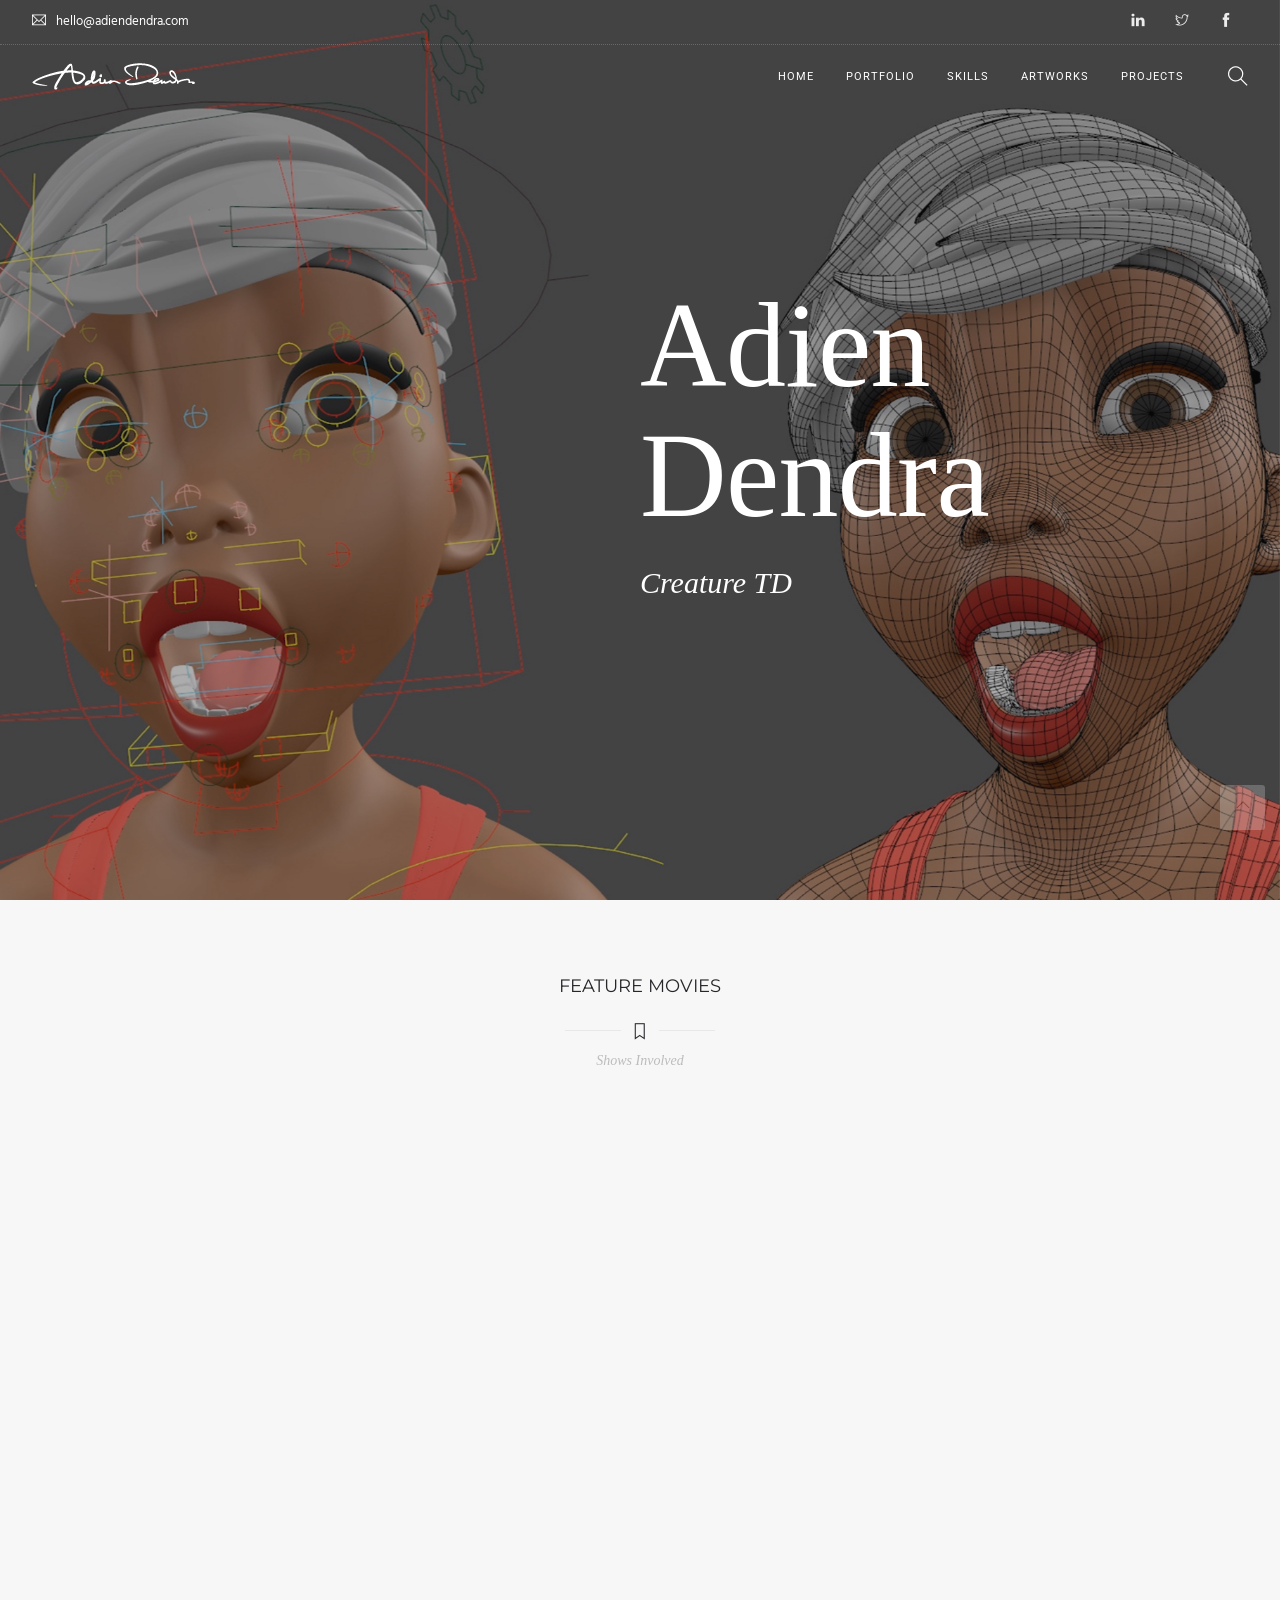
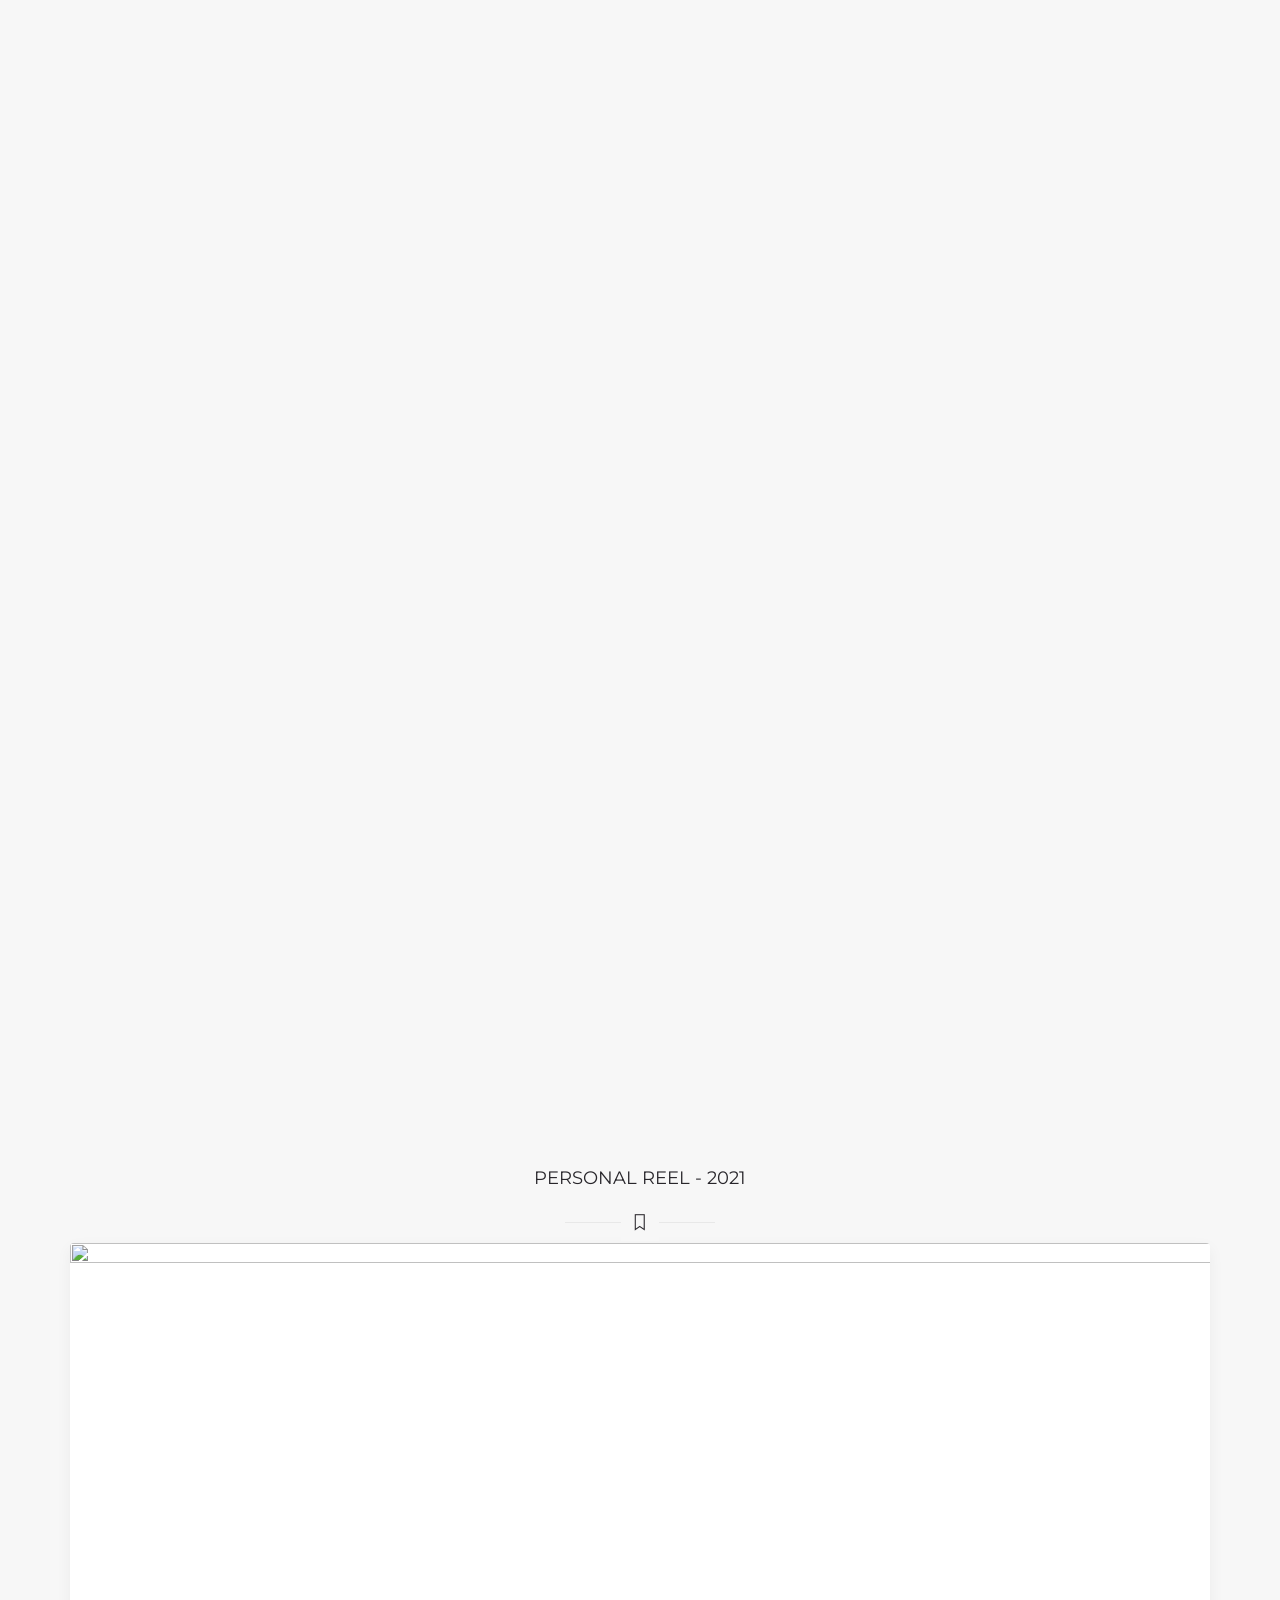
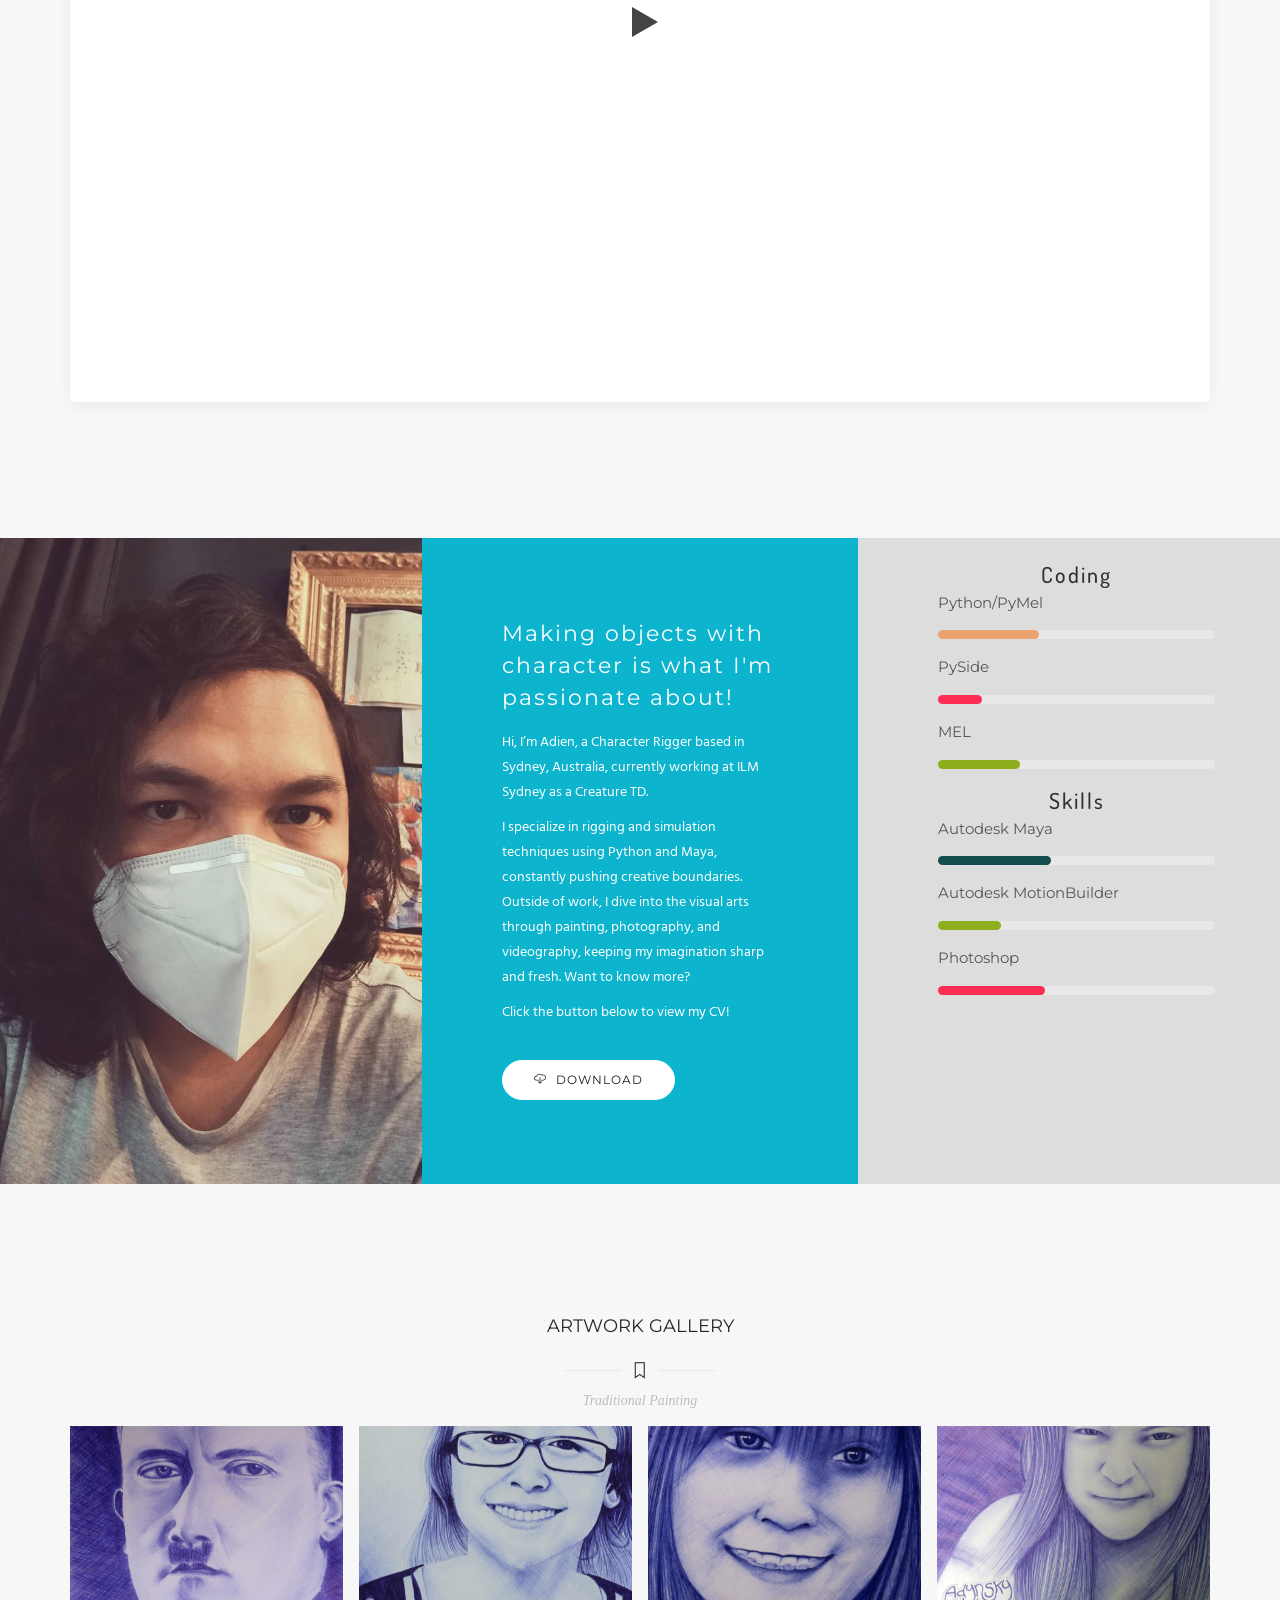
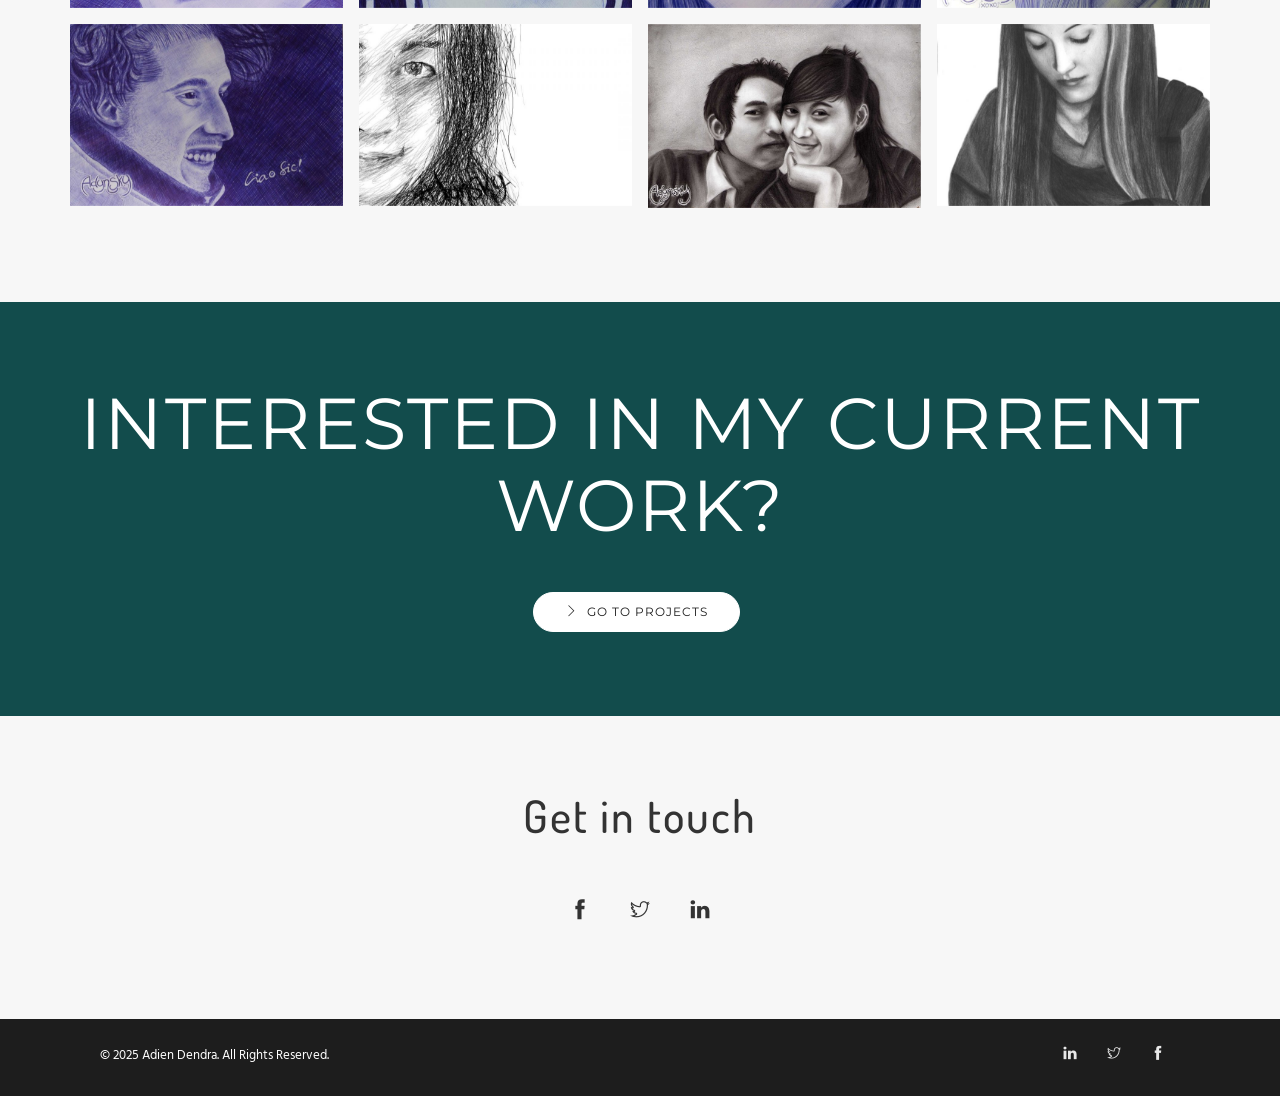
==== commit 92af84cf: "Update rigging portfolio SEO metadata" ====
--- a/index.html
+++ b/index.html
@@ -1,122 +1,122 @@
 <!doctype html>
 <html lang="en-US">
-
-<!-- Mirrored from localhost:10010/ by HTTrack Website Copier/3.x [XR&CO'2014], Sun, 12 Jul 2026 09:11:06 GMT -->
-<!-- Added by HTTrack --><meta http-equiv="content-type" content="text/html;charset=UTF-8" /><!-- /Added by HTTrack -->
+
+<!-- Mirrored from localhost:10010/ by HTTrack Website Copier/3.x [XR&CO'2014], Sun, 12 Jul 2026 09:11:06 GMT -->
+<!-- Added by HTTrack --><meta http-equiv="content-type" content="text/html;charset=UTF-8" /><!-- /Added by HTTrack -->
 <head>
 	<meta charset="UTF-8">
 	<meta name="viewport" content="width=device-width, initial-scale=1.0">
 	<link rel="pingback" href="http://localhost:10010/xmlrpc.php" />
 	<meta name='robots' content='index, follow, max-image-preview:large, max-snippet:-1, max-video-preview:-1' />
-
-	<!-- This site is optimized with the Yoast SEO plugin v18.4.1 - https://yoast.com/wordpress/plugins/seo/ -->
-	<title>Personal website of Adien Dendra - Rigging Artist - Traditional Painter - AD Projects_ Demoreel - Portfolio</title>
-	<meta name="description" content="This is Adien Dendra personal website. Adien Dendra is a Rigging TD who love both technical and art that is why finally it&#039;s led him to be Rigging TD." />
-	<link rel="canonical" href="index.html" />
-	<meta property="og:locale" content="en_US" />
-	<meta property="og:type" content="website" />
-	<meta property="og:title" content="Personal website of Adien Dendra - Rigging Artist - Traditional Painter - AD Projects_ Demoreel - Portfolio" />
-	<meta property="og:description" content="This is Adien Dendra personal website. Adien Dendra is a Rigging TD who love both technical and art that is why finally it&#039;s led him to be Rigging TD." />
-	<meta property="og:url" content="index.html" />
-	<meta property="og:site_name" content="Adien Site" />
-	<meta property="article:modified_time" content="2026-07-12T08:59:33+00:00" />
-	<meta name="twitter:card" content="summary" />
-	<meta name="twitter:site" content="@AdienDendra" />
+
+	<!-- This site is optimized with the Yoast SEO plugin v18.4.1 - https://yoast.com/wordpress/plugins/seo/ -->
+	<title>Adien Dendra | Creature TD, Rigging & Traditional Art</title>
+	<meta name="description" content="Explore Adien Dendra's portfolio in rigging, 3D production, and traditional painting. Based in Sydney, Australia.">
+	<link rel="canonical" href="https://rigging.adiendendra.com/" />
+	<meta property="og:locale" content="en_US" />
+	<meta property="og:type" content="website" />
+	<meta property="og:title" content="Adien Dendra | Creature TD, Rigging & Traditional Art" />
+	<meta property="og:description" content="Explore Adien Dendra's portfolio in rigging, 3D production, and traditional painting. Based in Sydney, Australia.">
+	<meta property="og:url" content="https://rigging.adiendendra.com/" />
+	<meta property="og:site_name" content="Adien Dendra Rigging Site" />
+	<meta property="article:modified_time" content="2026-07-12T08:59:33+00:00" />
+	<meta name="twitter:card" content="summary" />
+	<meta name="twitter:site" content="@AdienDendra" />
 	<meta name="twitter:label1" content="Est. reading time" />
-	<meta name="twitter:data1" content="2 minutes" />
-	<script type="application/ld+json" class="yoast-schema-graph">{
-	    "@context": "https://schema.org",
-	    "@graph": [
-	        {
-	            "@type": [
-	                "Person",
-	                "Organization"
-	            ],
-	            "@id": "http://localhost:10010/#/schema/person/3b292850d100219354be60275f739823",
-	            "name": "adiendendra",
-	            "image": {
-	                "@type": "ImageObject",
-	                "@id": "http://localhost:10010/#personlogo",
-	                "inLanguage": "en-US",
-	                "url": "http://www.adiendendra.com/wp-content/uploads/2019/12/foto.png",
-	                "contentUrl": "http://www.adiendendra.com/wp-content/uploads/2019/12/foto.png",
-	                "width": 1038,
-	                "height": 1038,
-	                "caption": "adiendendra"
-	            },
-	            "logo": {
-	                "@id": "http://localhost:10010/#personlogo"
-	            }
-	        },
-	        {
-	            "@type": "WebSite",
-	            "@id": "http://localhost:10010/#website",
-	            "url": "http://localhost:10010/",
-	            "name": "Adien Site",
-	            "description": "Site About Adien Dendra",
-	            "publisher": {
-	                "@id": "http://localhost:10010/#/schema/person/3b292850d100219354be60275f739823"
-	            },
-	            "potentialAction": [
-	                {
-	                    "@type": "SearchAction",
-	                    "target": {
-	                        "@type": "EntryPoint",
-	                        "urlTemplate": "http://localhost:10010/?s={search_term_string}"
-	                    },
-	                    "query-input": "required name=search_term_string"
-	                }
-	            ],
-	            "inLanguage": "en-US"
-	        },
-	        {
-	            "@type": "WebPage",
-	            "@id": "http://localhost:10010/#webpage",
-	            "url": "http://localhost:10010/",
-	            "name": "Personal website of Adien Dendra - Rigging Artist - Traditional Painter - AD Projects_ Demoreel - Portfolio",
-	            "isPartOf": {
-	                "@id": "http://localhost:10010/#website"
-	            },
-	            "about": {
-	                "@id": "http://localhost:10010/#/schema/person/3b292850d100219354be60275f739823"
-	            },
-	            "datePublished": "2017-03-10T06:47:45+00:00",
-	            "dateModified": "2026-07-12T08:59:33+00:00",
-	            "description": "This is Adien Dendra personal website. Adien Dendra is a Rigging TD who love both technical and art that is why finally it's led him to be Rigging TD.",
-	            "breadcrumb": {
-	                "@id": "http://localhost:10010/#breadcrumb"
-	            },
-	            "inLanguage": "en-US",
-	            "potentialAction": [
-	                {
-	                    "@type": "ReadAction",
-	                    "target": [
-	                        "http://localhost:10010/"
-	                    ]
-	                }
-	            ]
-	        },
-	        {
-	            "@type": "BreadcrumbList",
-	            "@id": "http://localhost:10010/#breadcrumb",
-	            "itemListElement": [
-	                {
-	                    "@type": "ListItem",
-	                    "position": 1,
-	                    "name": "Home"
-	                }
-	            ]
-	        }
-	    ]
-	}</script>
-	<meta name="google-site-verification" content="rimdfXQzPGNvoaDaXipSWeE876E056iqJWjfSl5VAx0" />
-	<!-- / Yoast SEO plugin. -->
-
-
+	<meta name="twitter:data1" content="2 minutes" />
+	<script type="application/ld+json" class="yoast-schema-graph">{
+	    "@context": "https://schema.org",
+	    "@graph": [
+	        {
+	            "@type": [
+	                "Person",
+	                "Organization"
+	            ],
+	            "@id": "https://rigging.adiendendra.com/#/schema/person/3b292850d100219354be60275f739823",
+	            "name": "adiendendra",
+	            "image": {
+	                "@type": "ImageObject",
+	                "@id": "https://rigging.adiendendra.com/#personlogo",
+	                "inLanguage": "en-US",
+	                "url": "http://www.adiendendra.com/wp-content/uploads/2019/12/foto.png",
+	                "contentUrl": "http://www.adiendendra.com/wp-content/uploads/2019/12/foto.png",
+	                "width": 1038,
+	                "height": 1038,
+	                "caption": "adiendendra"
+	            },
+	            "logo": {
+	                "@id": "https://rigging.adiendendra.com/#personlogo"
+	            }
+	        },
+	        {
+	            "@type": "WebSite",
+	            "@id": "https://rigging.adiendendra.com/#website",
+	            "url": "https://rigging.adiendendra.com/",
+	            "name": "Adien Dendra Rigging Site",
+	            "description": "Site About Adien Dendra",
+	            "publisher": {
+	                "@id": "https://rigging.adiendendra.com/#/schema/person/3b292850d100219354be60275f739823"
+	            },
+	            "potentialAction": [
+	                {
+	                    "@type": "SearchAction",
+	                    "target": {
+	                        "@type": "EntryPoint",
+	                        "urlTemplate": "https://rigging.adiendendra.com/?s={search_term_string}"
+	                    },
+	                    "query-input": "required name=search_term_string"
+	                }
+	            ],
+	            "inLanguage": "en-US"
+	        },
+	        {
+	            "@type": "WebPage",
+	            "@id": "https://rigging.adiendendra.com/#webpage",
+	            "url": "https://rigging.adiendendra.com/",
+	            "name": "Adien Dendra | Creature TD, Rigging & Traditional Art",
+	            "isPartOf": {
+	                "@id": "https://rigging.adiendendra.com/#website"
+	            },
+	            "about": {
+	                "@id": "https://rigging.adiendendra.com/#/schema/person/3b292850d100219354be60275f739823"
+	            },
+	            "datePublished": "2017-03-10T06:47:45+00:00",
+	            "dateModified": "2026-07-12T08:59:33+00:00",
+	            "description": "This is Adien Dendra personal website. Adien Dendra is a Rigging TD who love both technical and art that is why finally it's led him to be Rigging TD.",
+	            "breadcrumb": {
+	                "@id": "https://rigging.adiendendra.com/#breadcrumb"
+	            },
+	            "inLanguage": "en-US",
+	            "potentialAction": [
+	                {
+	                    "@type": "ReadAction",
+	                    "target": [
+	                        "https://rigging.adiendendra.com/"
+	                    ]
+	                }
+	            ]
+	        },
+	        {
+	            "@type": "BreadcrumbList",
+	            "@id": "https://rigging.adiendendra.com/#breadcrumb",
+	            "itemListElement": [
+	                {
+	                    "@type": "ListItem",
+	                    "position": 1,
+	                    "name": "Home"
+	                }
+	            ]
+	        }
+	    ]
+	}</script>
+	<meta name="google-site-verification" content="rimdfXQzPGNvoaDaXipSWeE876E056iqJWjfSl5VAx0" />
+	<!-- / Yoast SEO plugin. -->
+
+
 <link rel='dns-prefetch' href='http://www.google.com/' />
 <link rel='dns-prefetch' href='http://fonts.googleapis.com/' />
-<link rel="alternate" type="application/rss+xml" title="Adien Site &raquo; Feed" href="feed/index.html" />
-<link rel="alternate" type="application/rss+xml" title="Adien Site &raquo; Comments Feed" href="comments/feed/index.html" />
+<link rel="alternate" type="application/rss+xml" title="Adien Dendra Rigging Site &raquo; Feed" href="feed/index.html" />
+<link rel="alternate" type="application/rss+xml" title="Adien Dendra Rigging Site &raquo; Comments Feed" href="comments/feed/index.html" />
 <link rel="alternate" title="oEmbed (JSON)" type="application/json+oembed" href="wp-json/oembed/1.0/embed4b29.json?url=http%3A%2F%2Flocalhost%3A10010%2F" />
 <link rel="alternate" title="oEmbed (XML)" type="text/xml+oembed" href="wp-json/oembed/1.0/embed985b?url=http%3A%2F%2Flocalhost%3A10010%2F&amp;format=xml" />
 <style id='wp-img-auto-sizes-contain-inline-css' type='text/css'>
@@ -161,14 +161,14 @@
 <link rel='stylesheet' id='roneous-style-css' href='wp-content/themes/roneous/styleb34e.css?ver=6.9.4' type='text/css' media='all' />
 <script type="text/javascript" src="wp-includes/js/jquery/jquery.minf43b.js?ver=3.7.1" id="jquery-core-js"></script>
 <script type="text/javascript" src="wp-includes/js/jquery/jquery-migrate.min5589.js?ver=3.4.1" id="jquery-migrate-js"></script>
-<link rel="https://api.w.org/" href="wp-json/index.html" /><link rel="alternate" title="JSON" type="application/json" href="wp-json/wp/v2/pages/3915.json" /><link rel="EditURI" type="application/rsd+xml" title="RSD" href="http://localhost:10010/xmlrpc.php?rsd" />
+<link rel="https://api.w.org/" href="wp-json/index.html" /><link rel="alternate" title="JSON" type="application/json" href="wp-json/wp/v2/pages/3915.json" /><link rel="EditURI" type="application/rsd+xml" title="RSD" href="https://rigging.adiendendra.com/xmlrpc.php?rsd" />
 <meta name="generator" content="WordPress 6.9.4" />
 <link rel='shortlink' href='index.html' />
 <style type="text/css">.recentcomments a{display:inline !important;padding:0 !important;margin:0 !important;}</style><meta name="generator" content="Powered by WPBakery Page Builder - drag and drop page builder for WordPress."/>
 <link rel="icon" href="wp-content/uploads/2020/05/cropped-AD-LOGO-kotak-3-png-e1588544734306-32x32.png" sizes="32x32" />
 <link rel="icon" href="wp-content/uploads/2020/05/cropped-AD-LOGO-kotak-3-png-e1588544734306-192x192.png" sizes="192x192" />
 <link rel="apple-touch-icon" href="wp-content/uploads/2020/05/cropped-AD-LOGO-kotak-3-png-e1588544734306-180x180.png" />
-<meta name="msapplication-TileImage" content="http://localhost:10010/wp-content/uploads/2020/05/cropped-AD-LOGO-kotak-3-png-e1588544734306-270x270.png" />
+<meta name="msapplication-TileImage" content="https://rigging.adiendendra.com/wp-content/uploads/2020/05/cropped-AD-LOGO-kotak-3-png-e1588544734306-270x270.png" />
 		<style type="text/css" id="wp-custom-css">
 			/*
 You can add your own CSS here.
@@ -205,8 +205,8 @@
 </div>        <div class="nav-bar">
             <div class="module left">
                 <a href="index.html">
-                                        <img class="logo logo-light" alt="Adien Site" src="/wp-content/uploads/2017/03/logo-headerwhite.png" />
-                    <img class="logo logo-dark" alt="Adien Site" src="/wp-content/uploads/2017/03/logo-header-green.png" />
+                                        <img class="logo logo-light" alt="Adien Dendra Rigging Site" src="/wp-content/uploads/2017/03/logo-headerwhite.png" />
+                    <img class="logo logo-dark" alt="Adien Dendra Rigging Site" src="/wp-content/uploads/2017/03/logo-header-green.png" />
                                     </a>
             </div>
             <div class="module widget-wrap mobile-toggle right visible-sm visible-xs">
@@ -393,6 +393,6 @@
 /* ]]> */
 </script>
 </body>
-
-<!-- Mirrored from localhost:10010/ by HTTrack Website Copier/3.x [XR&CO'2014], Sun, 12 Jul 2026 09:16:14 GMT -->
+
+<!-- Mirrored from localhost:10010/ by HTTrack Website Copier/3.x [XR&CO'2014], Sun, 12 Jul 2026 09:16:14 GMT -->
 </html>
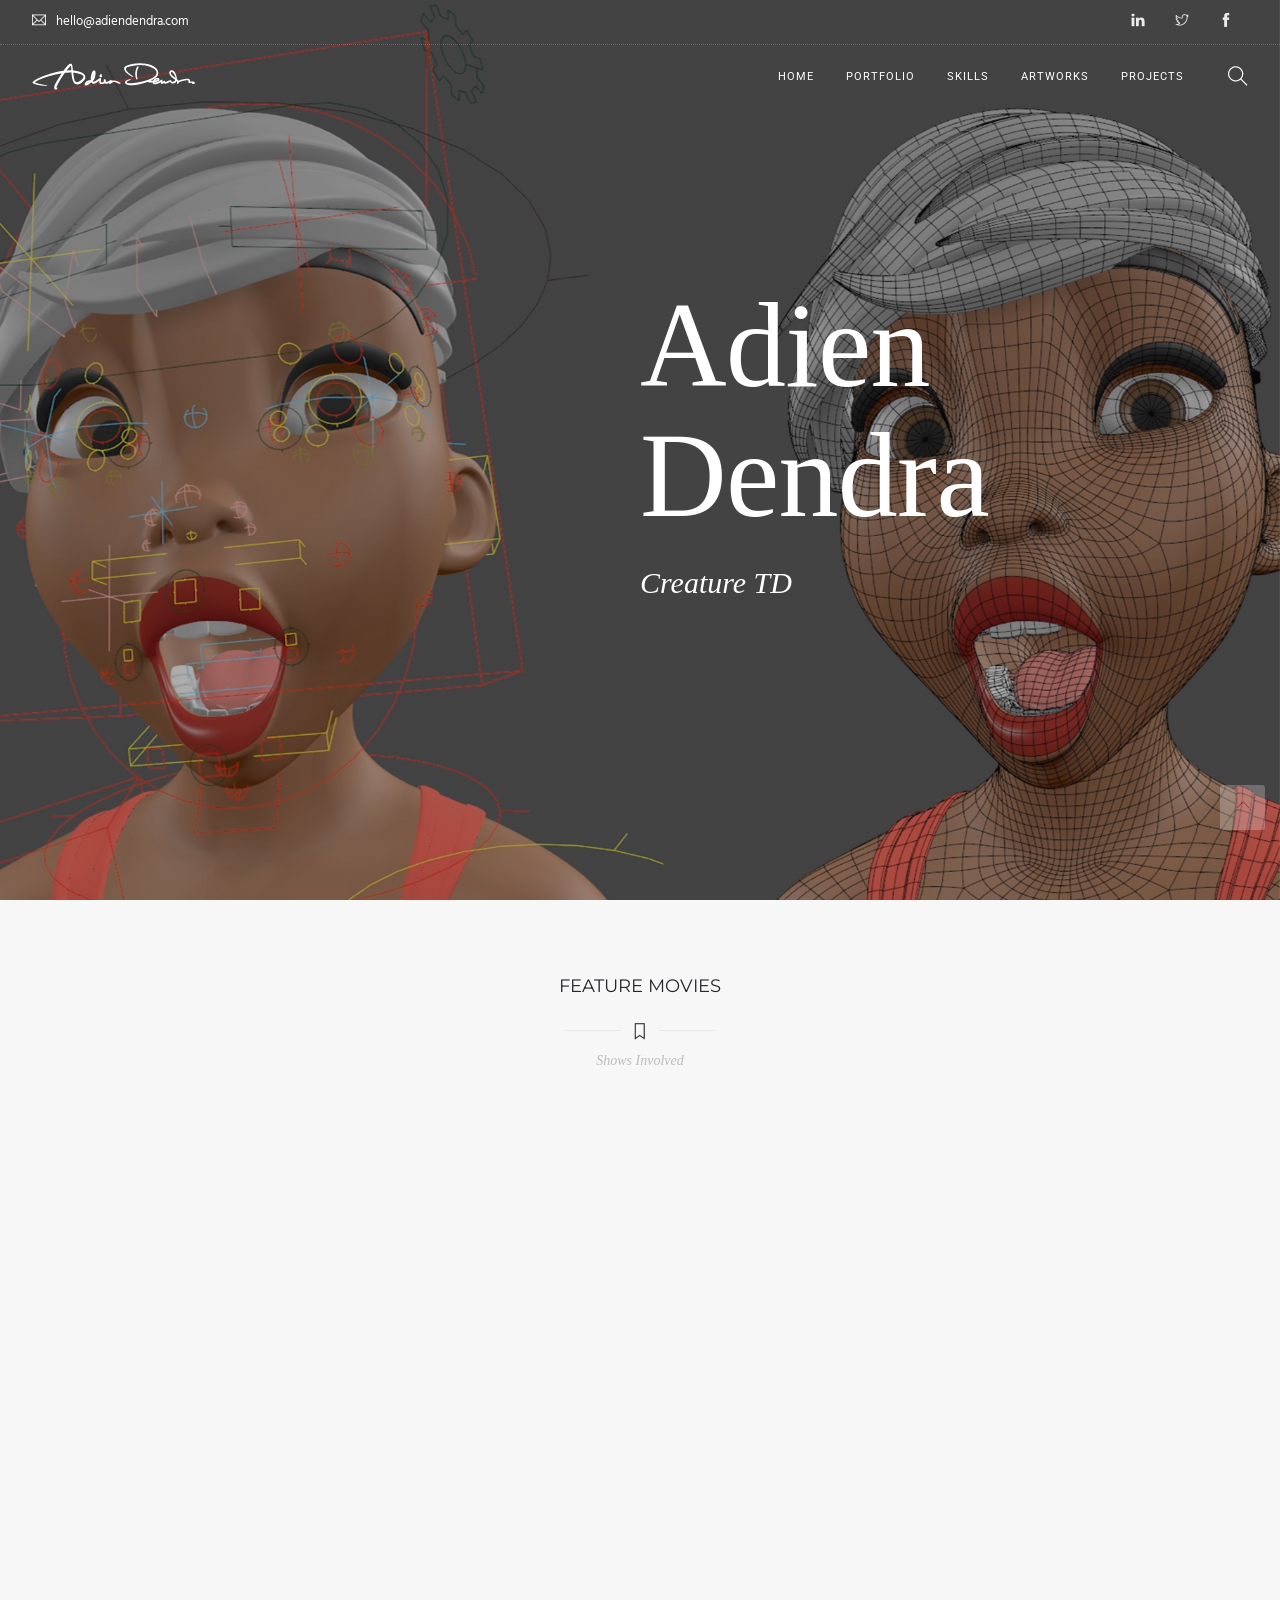
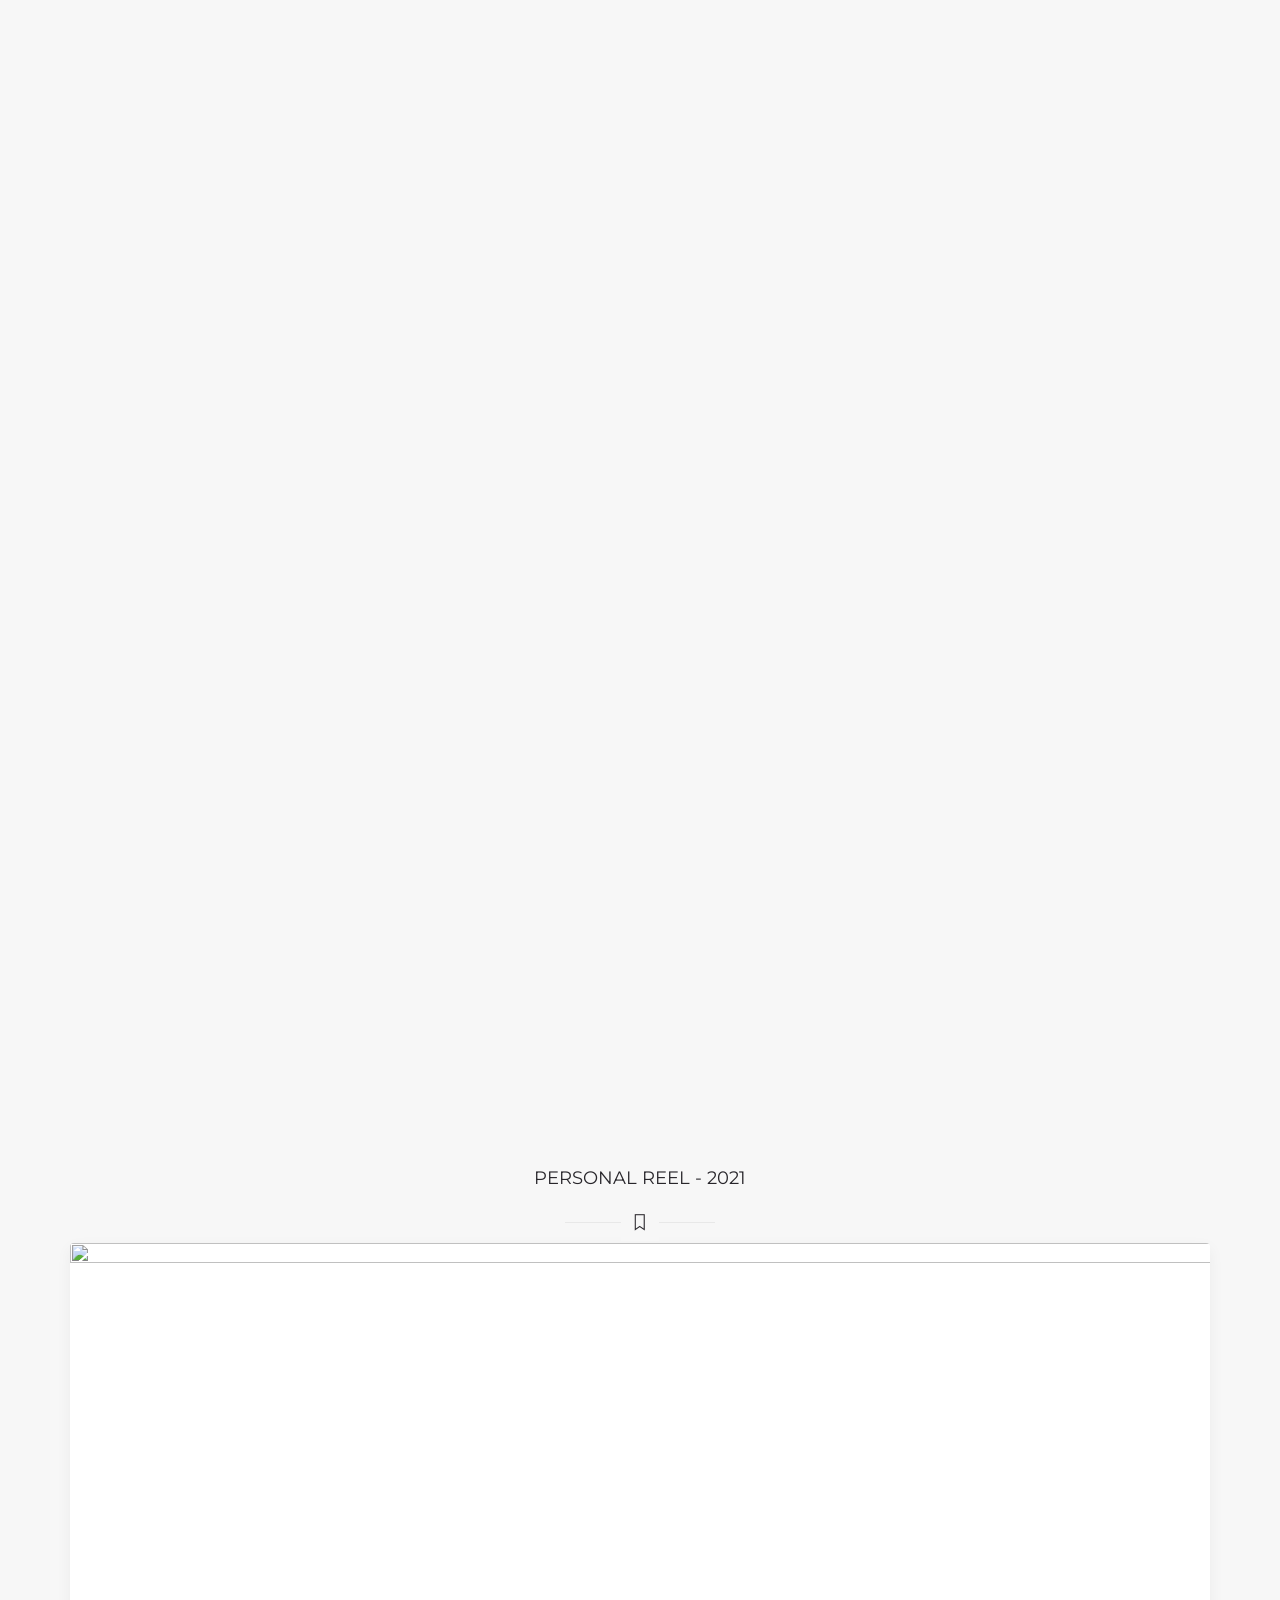
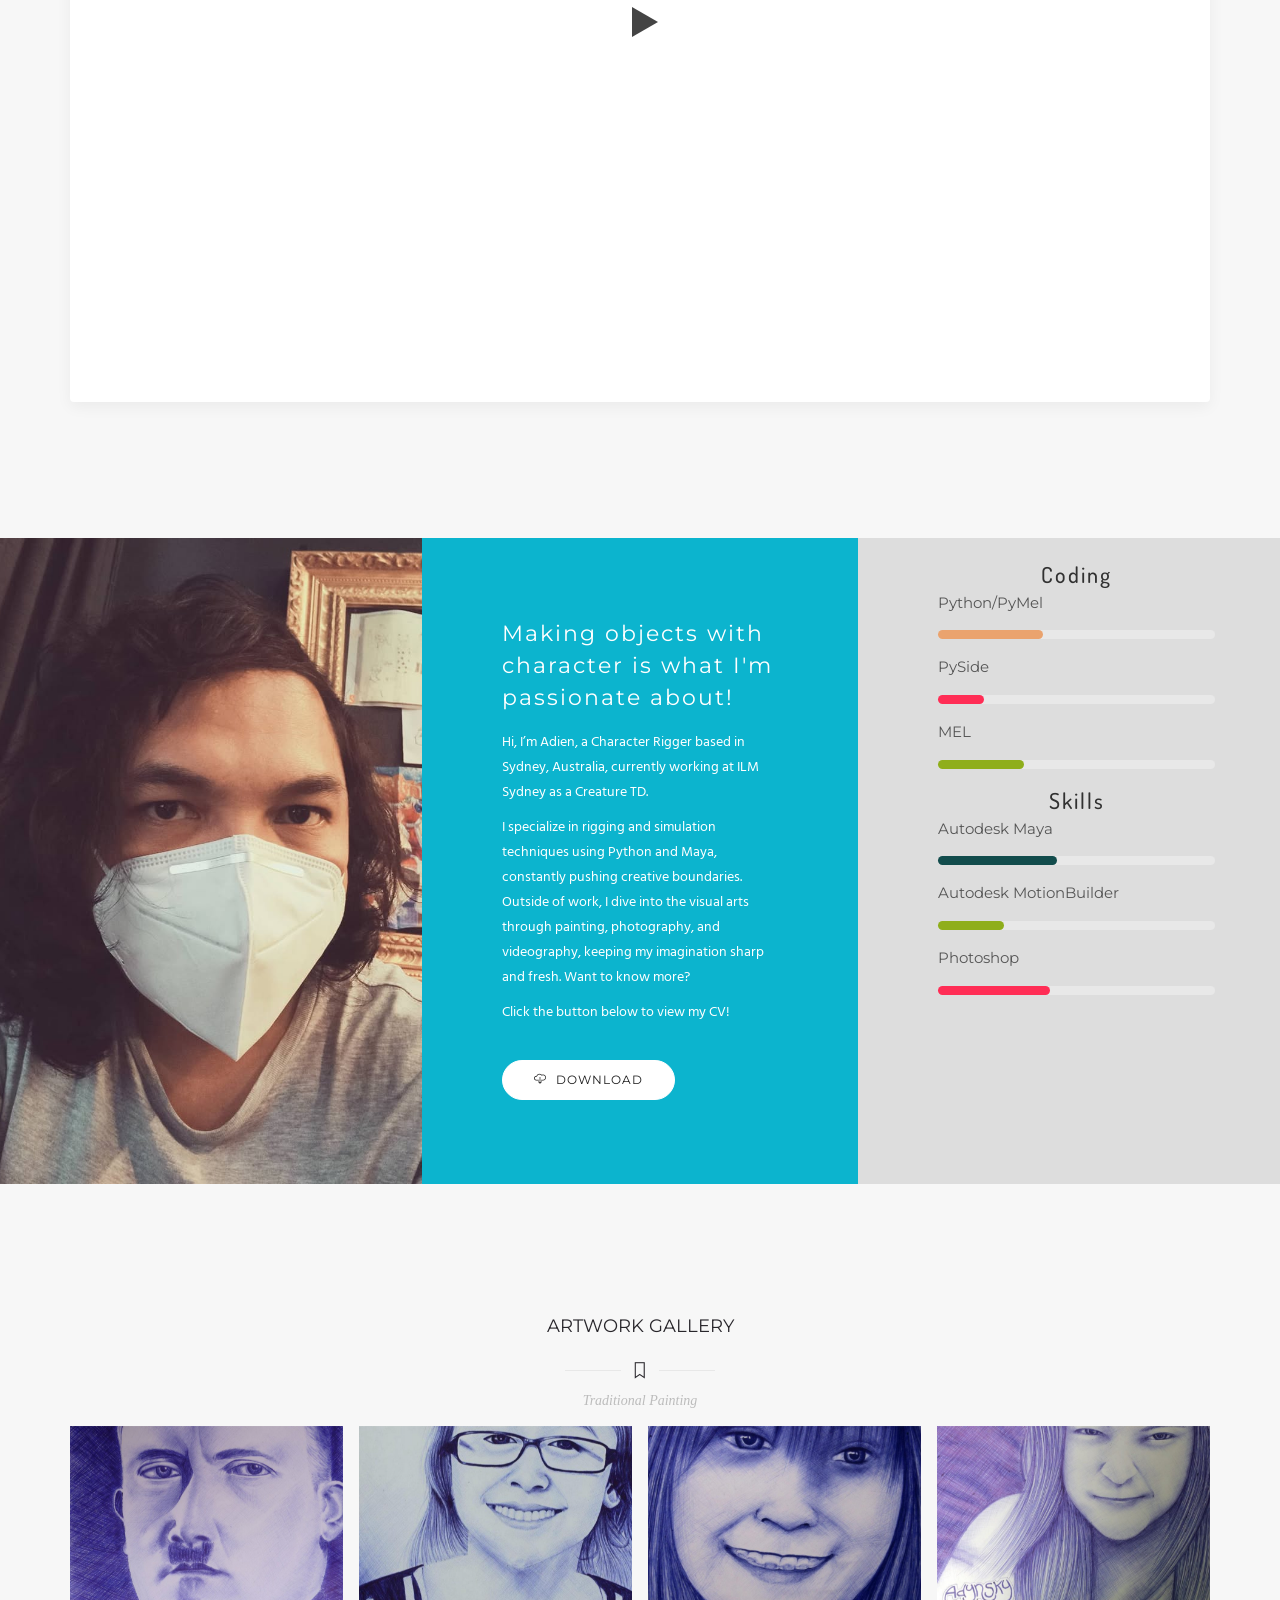
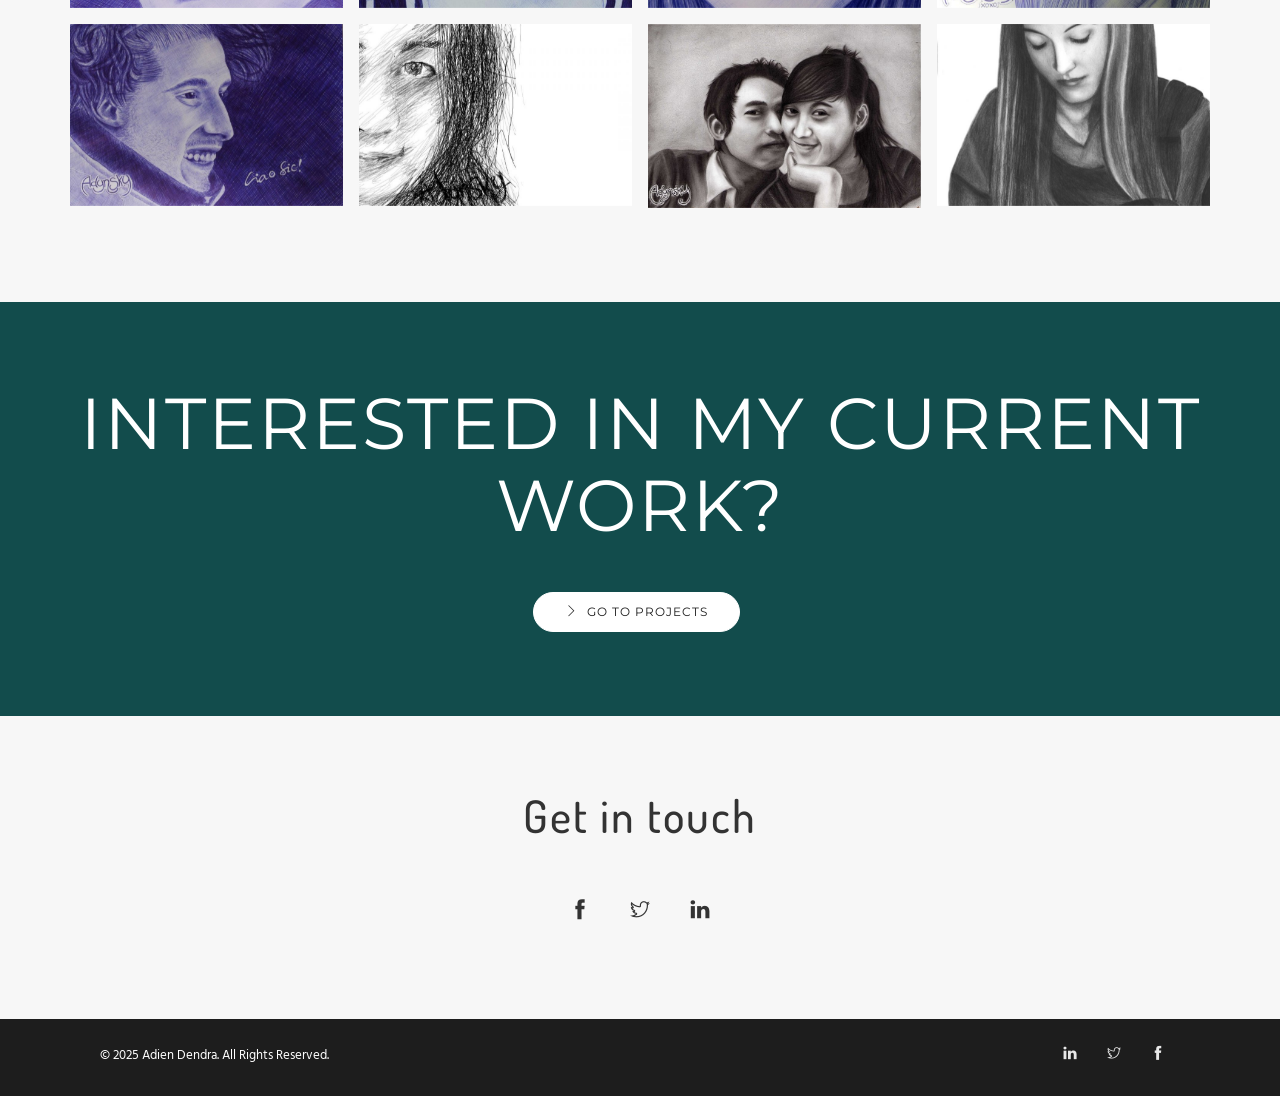
==== commit 5a0a8431: "Add The Mosquito Bowl poster to Feature Movies gallery" ====
--- a/index.html
+++ b/index.html
@@ -268,6 +268,11 @@
 										    <img decoding="async" src="wp-content/uploads/2026/07/whalefall-scaled.jpg" alt="gallery-item" />
 										    <div class="hover-state pointer"><i class="color-white ms-text ti-plus"></i></div>
 										</div>
+									</a></li><li class="col-md-4 col-sm-6 masonry-item project"><a href="https://m.media-amazon.com/images/M/MV5BNzYzOWQ4ZjYtMmQyMS00Y2YwLWIxNDctZDlhNjcxZDE5MjVhXkEyXkFqcGc@._V1_FMjpg_UX1000_.jpg" data-lightbox="true" data-title="work as Creature TD">
+										<div class="image-box hover-block text-center">
+										    <img decoding="async" src="https://m.media-amazon.com/images/M/MV5BNzYzOWQ4ZjYtMmQyMS00Y2YwLWIxNDctZDlhNjcxZDE5MjVhXkEyXkFqcGc@._V1_FMjpg_UX1000_.jpg" alt="The Mosquito Bowl movie poster" />
+										    <div class="hover-state pointer"><i class="color-white ms-text ti-plus"></i></div>
+										</div>
 									</a></li></ul></div>
 
 		</div>
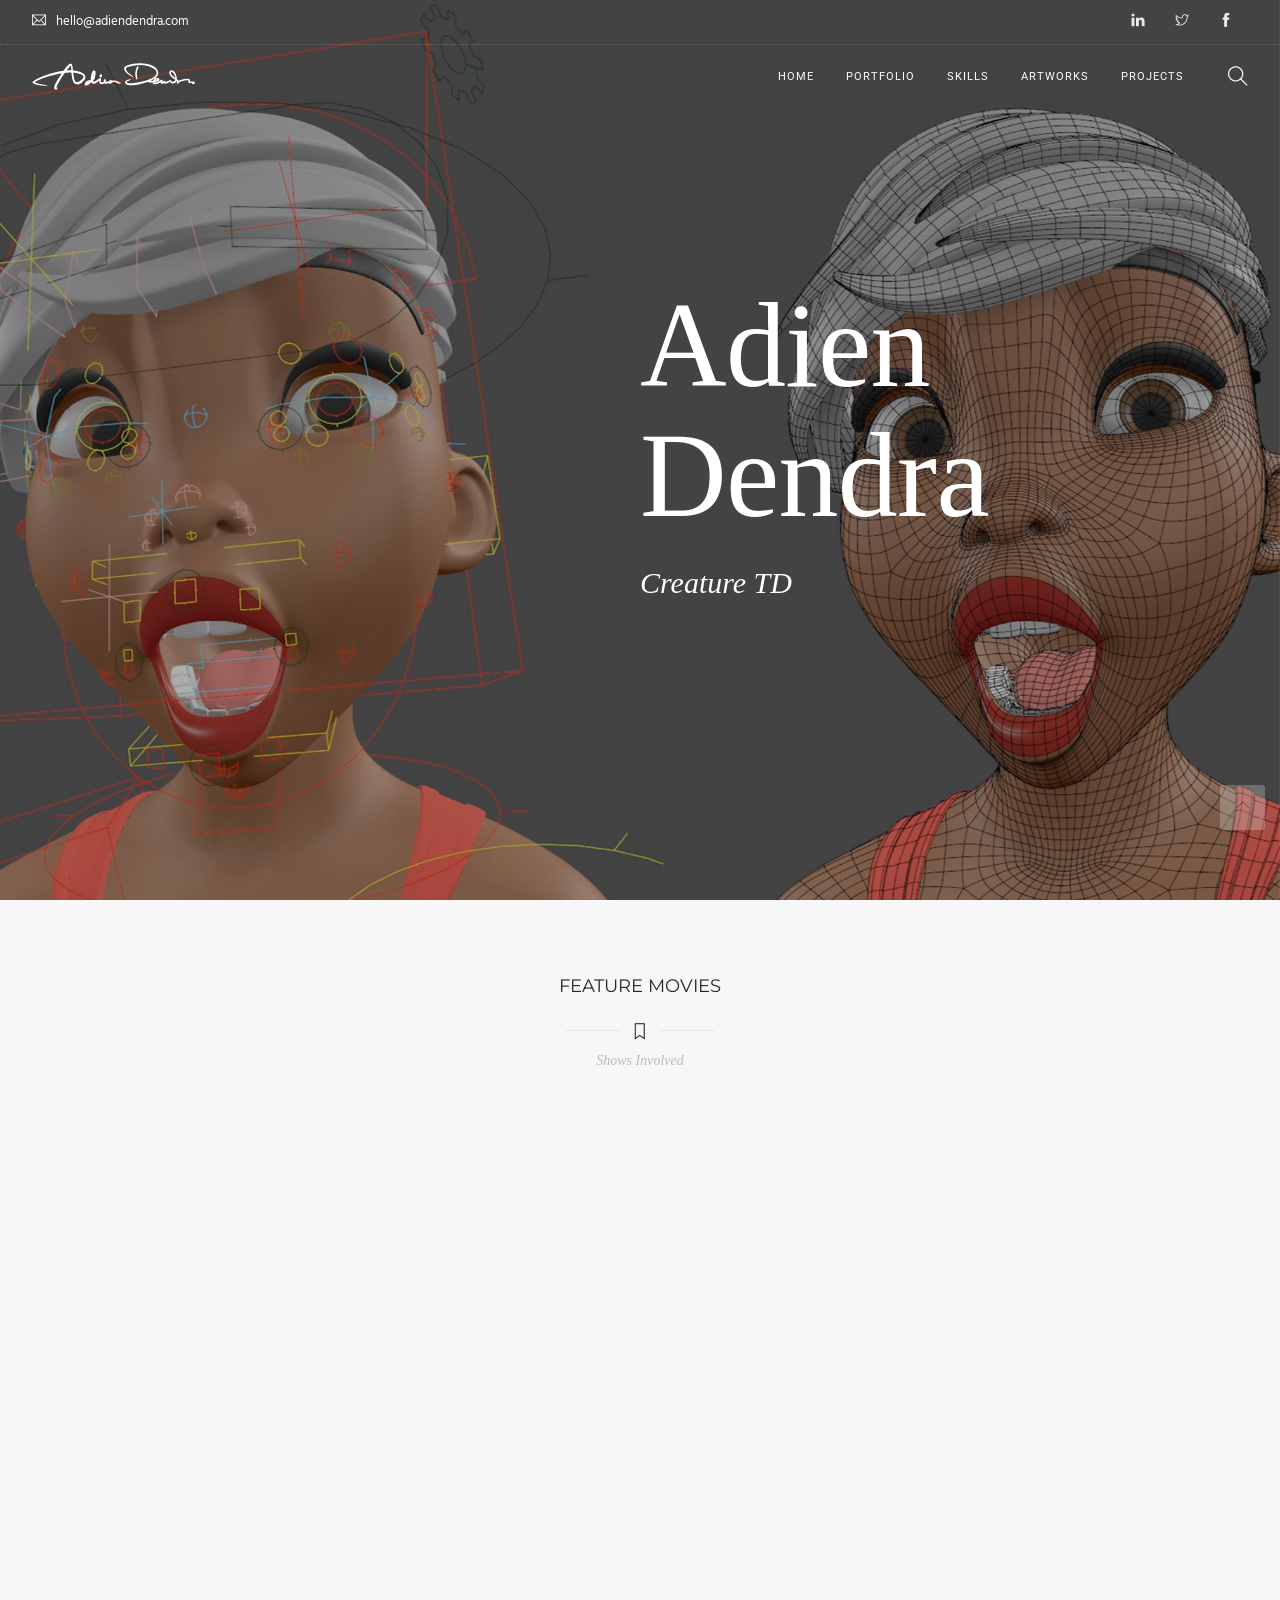
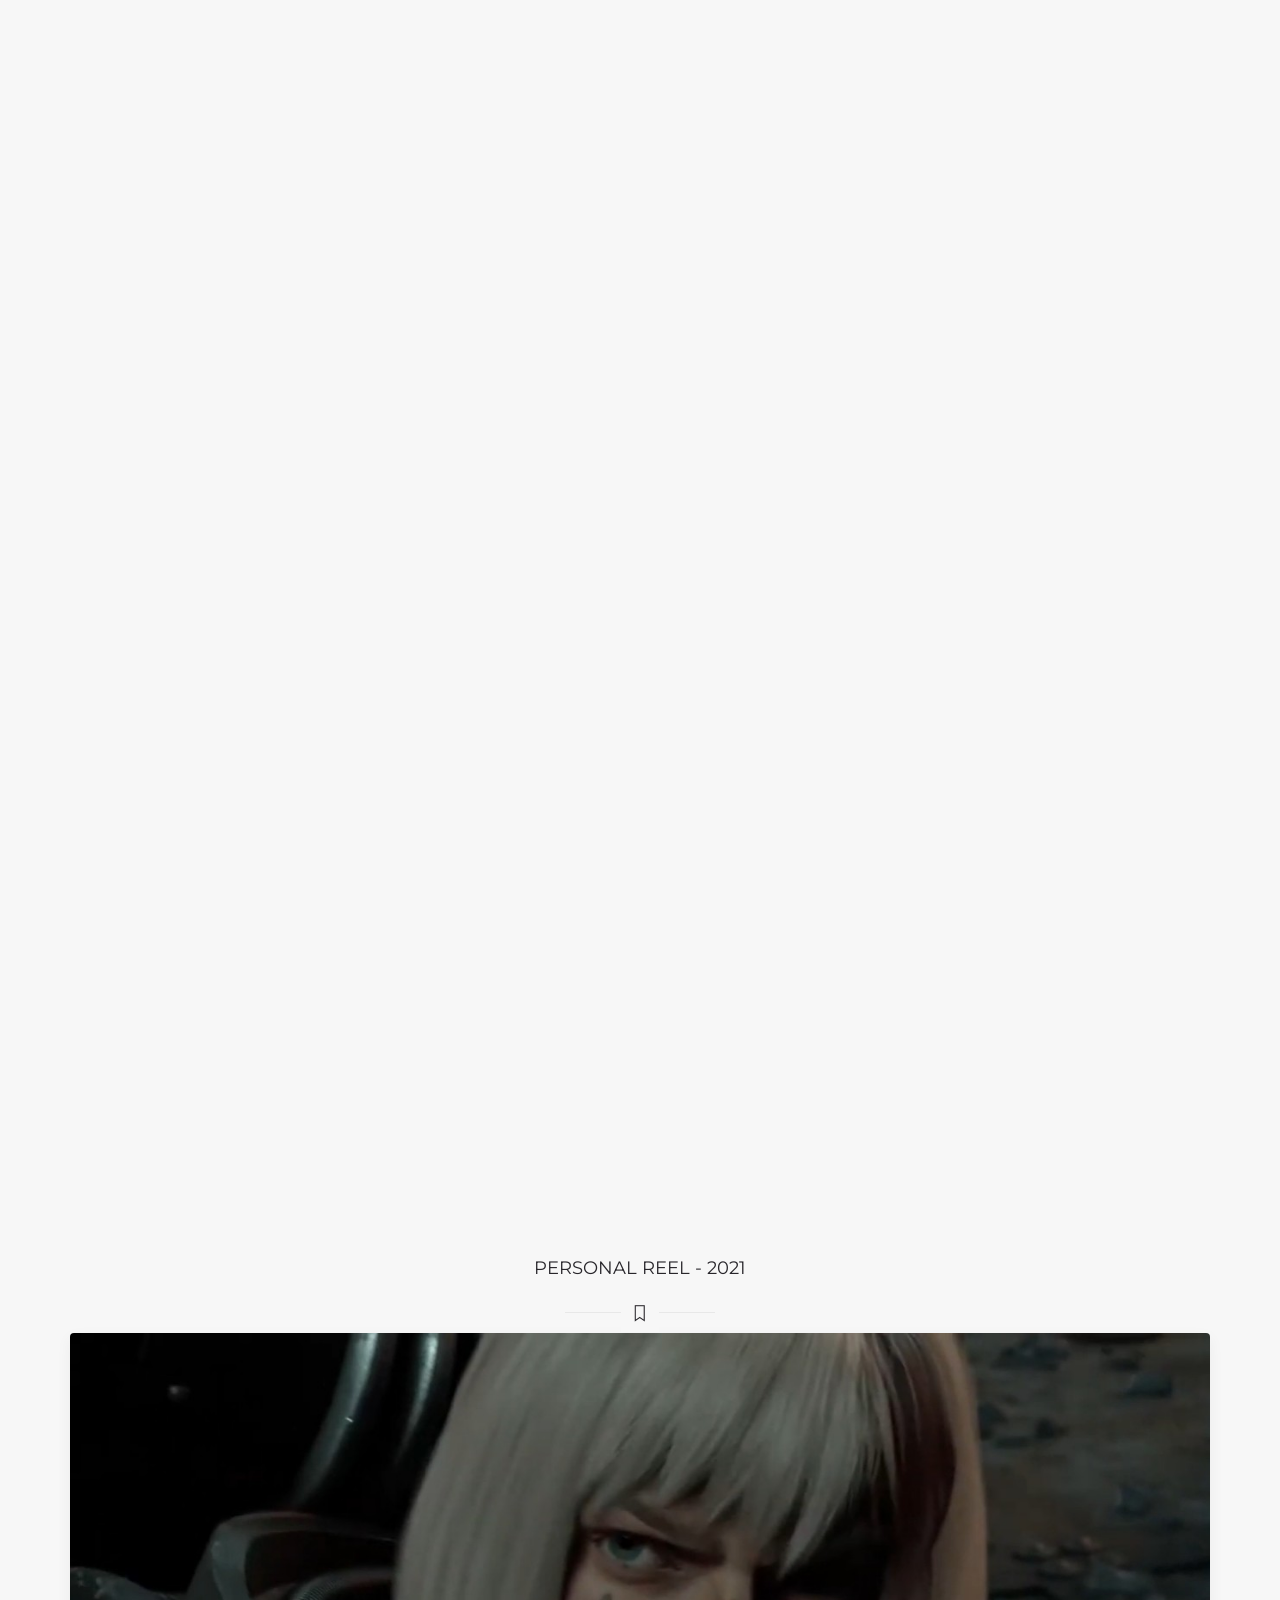
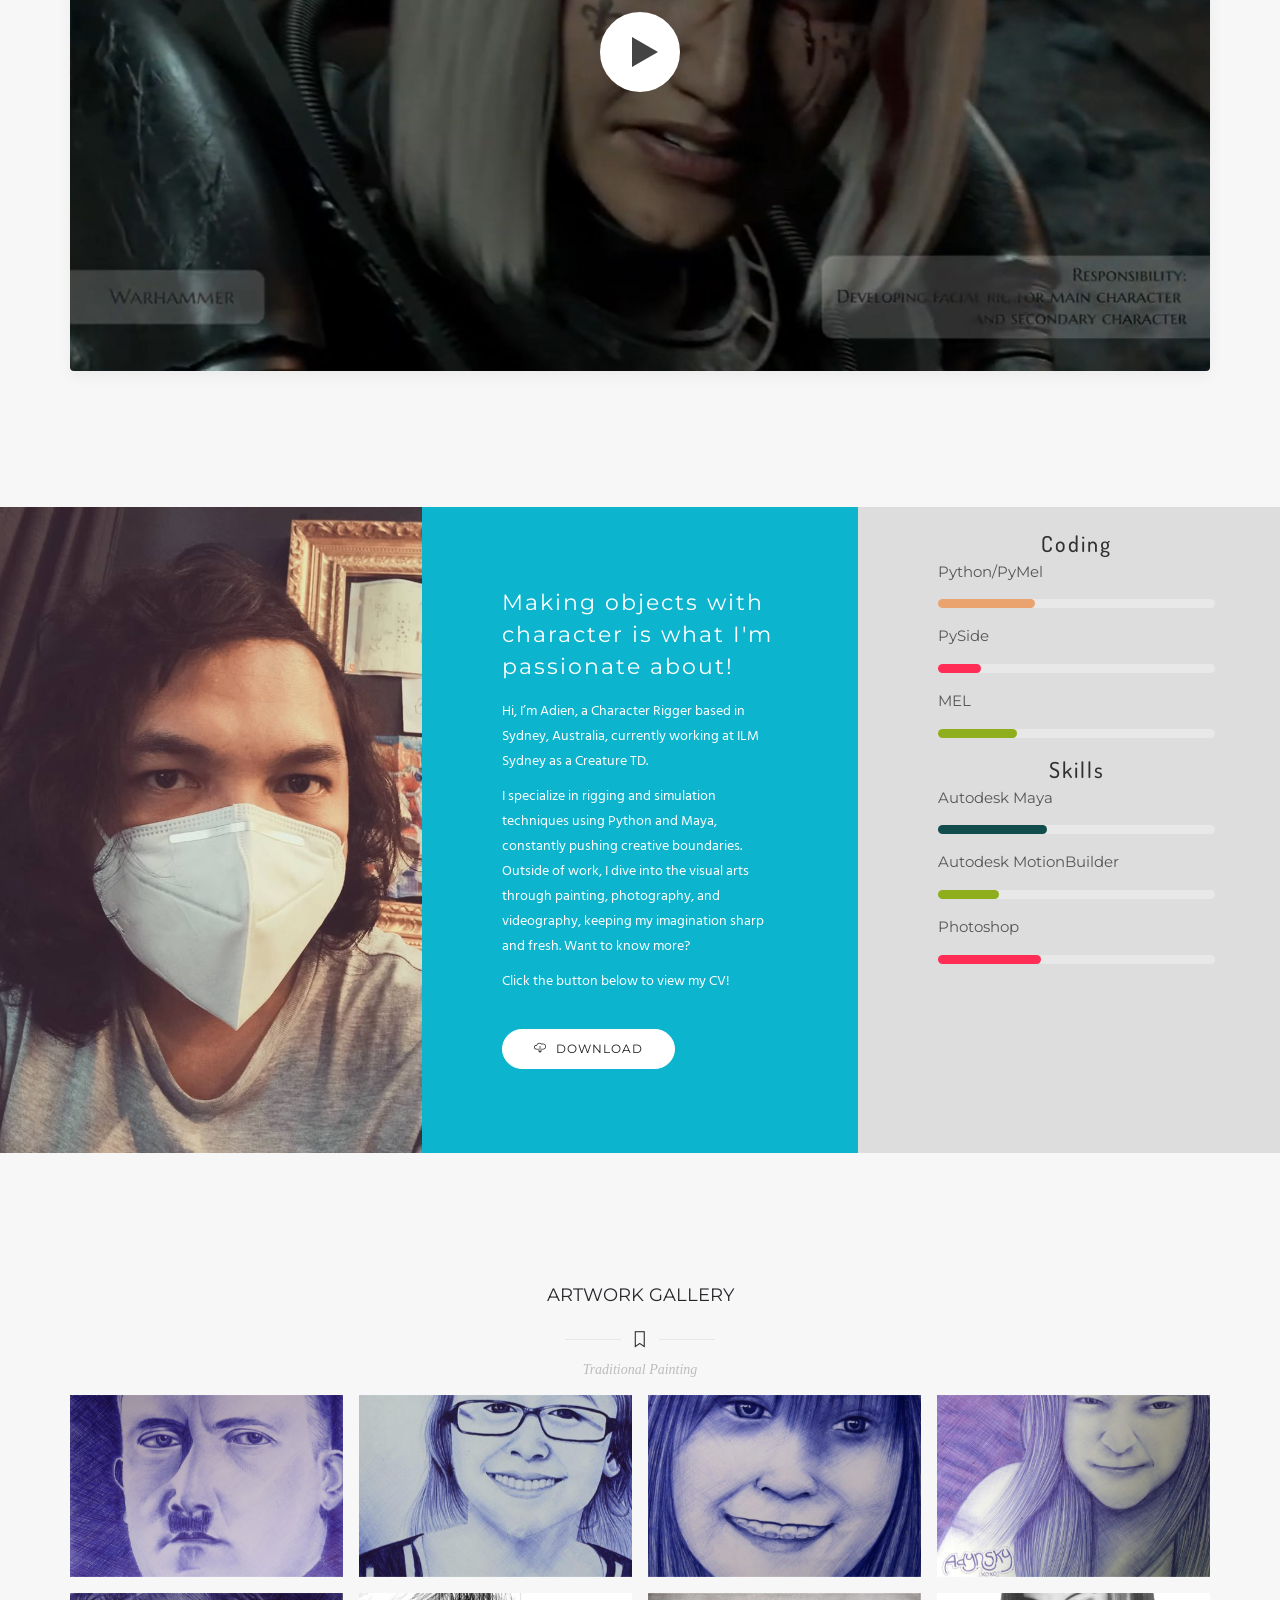
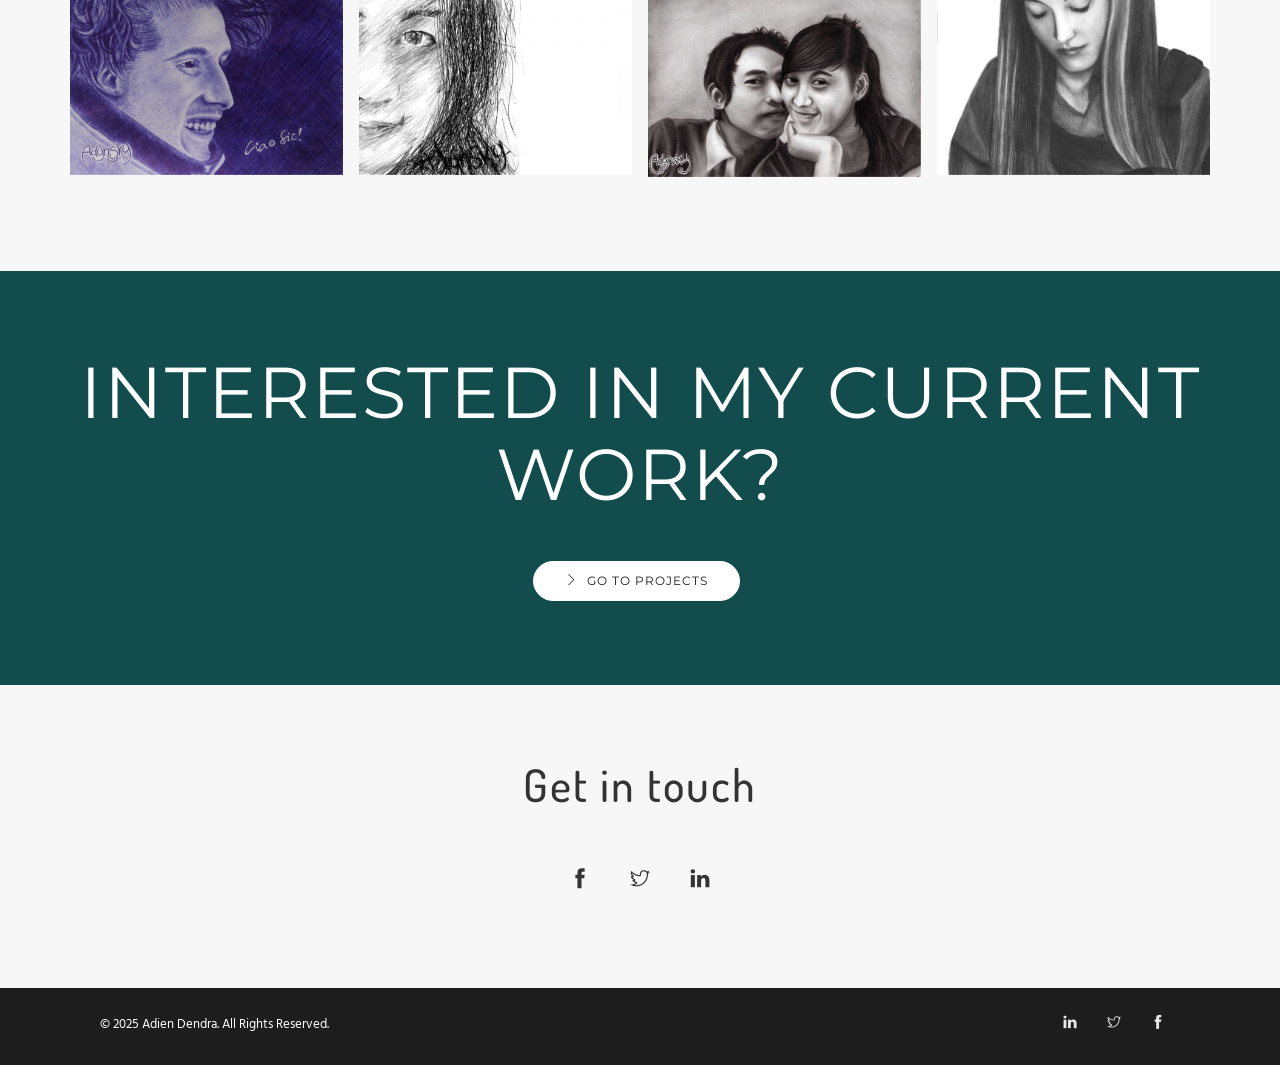
==== commit 0aa8f8ba: "Fix Personal Reel thumbnail and use local Mosquito Bowl poster" ====
--- a/index.html
+++ b/index.html
@@ -268,9 +268,9 @@
 										    <img decoding="async" src="wp-content/uploads/2026/07/whalefall-scaled.jpg" alt="gallery-item" />
 										    <div class="hover-state pointer"><i class="color-white ms-text ti-plus"></i></div>
 										</div>
-									</a></li><li class="col-md-4 col-sm-6 masonry-item project"><a href="https://m.media-amazon.com/images/M/MV5BNzYzOWQ4ZjYtMmQyMS00Y2YwLWIxNDctZDlhNjcxZDE5MjVhXkEyXkFqcGc@._V1_FMjpg_UX1000_.jpg" data-lightbox="true" data-title="work as Creature TD">
-										<div class="image-box hover-block text-center">
-										    <img decoding="async" src="https://m.media-amazon.com/images/M/MV5BNzYzOWQ4ZjYtMmQyMS00Y2YwLWIxNDctZDlhNjcxZDE5MjVhXkEyXkFqcGc@._V1_FMjpg_UX1000_.jpg" alt="The Mosquito Bowl movie poster" />
+									</a></li><li class="col-md-4 col-sm-6 masonry-item project"><a href="wp-content/uploads/2026/11/theMosquitoBowl.jpg" data-lightbox="true" data-title="work as Creature TD">
+										<div class="image-box hover-block text-center">
+										    <img decoding="async" src="wp-content/uploads/2026/11/theMosquitoBowl.jpg" alt="The Mosquito Bowl movie poster" />
 										    <div class="hover-state pointer"><i class="color-white ms-text ti-plus"></i></div>
 										</div>
 									</a></li></ul></div>
@@ -278,7 +278,7 @@
 		</div>
 	</div>
 <div class="headings-title"><div class="mb16  mb-xs-40 text-center"><h5 style="font-size:18px;line-height:28px;letter-spacing:0px!important;text-transform: uppercase!important;" class="widgettitle ">Personal Reel - 2021</h5><div class="divider-wrap"><i  class="ti-bookmark"></i><div class="tlg-divider"></div></div></div></div><div  class="boxed-intro overflow-hidden bg-white modal-video-wrap">
-							<div class="intro-image"><img decoding="async" width="1920" height="1278" src="wp-content/uploads/2022/03/head.jpg" class="background-image" alt="" srcset="http://localhost:10010/wp-content/uploads/2022/03/head.jpg 1920w, http://localhost:10010/wp-content/uploads/2022/03/head-300x200.jpg 300w, http://localhost:10010/wp-content/uploads/2022/03/head-1024x682.jpg 1024w, http://localhost:10010/wp-content/uploads/2022/03/head-768x511.jpg 768w, http://localhost:10010/wp-content/uploads/2022/03/head-1536x1022.jpg 1536w, http://localhost:10010/wp-content/uploads/2022/03/head-600x400.jpg 600w" sizes="(max-width: 1920px) 100vw, 1920px" /><div class="modal-video-mask"><a data-modal="modal-6a535a2a3ef99" class="md-trigger m0 play-dark" href= "#"><div class="play-button dark inline"></div></a></div>
+							<div class="intro-image"><img decoding="async" width="1325" height="741" src="wp-content/uploads/2022/03/head.jpg" class="background-image" alt="Personal Rigging Reel - Adien Dendra" /><div class="modal-video-mask"><a data-modal="modal-6a535a2a3ef99" class="md-trigger m0 play-dark" href= "#"><div class="play-button dark inline"></div></a></div>
 							</div><div class="modal-button"><div class="md-modal md-modal-7" id="modal-6a535a2a3ef99"><div class="md-content"><div class="md-content-inner"><iframe title="RIGGING DEMOREEL - ADIEN DENDRA" width="1170" height="658" src="https://www.youtube.com/embed/00etYwYMZL8?feature=oembed" frameborder="0" allow="accelerometer; autoplay; clipboard-write; encrypted-media; gyroscope; picture-in-picture; web-share" referrerpolicy="strict-origin-when-cross-origin" allowfullscreen></iframe></div></div><div class="text-center"><a class="md-close inline-block mt24" href="#"><i class="ti-close"></i></a></div></div><div class="md-overlay"></div></div></div></div></div></div></div></div></section><div id="skill" class="vc_row wpb_row vc_row-fluid bg-secondary pt64 pb64 equal-height not-color"><div class=""><div class="row "><div class="wpb_column vc_column_container vc_col-sm-4 vc_col-has-fill"><div class="vc_column-inner vc_custom_1783846770534"><div class="wpb_wrapper"><div class="tlg-spacer" data-height="300" data-height-tablet="300" data-height-mobile="300" style="clear:both;display:block;height:300px;"></div></div></div></div><div class="wpb_column vc_column_container vc_col-sm-4 vc_col-has-fill"><div class="vc_column-inner vc_custom_1575536235841"><div class="wpb_wrapper"><div class="headings-title"><div class="mb16 mb-xs-40 text-left"><h5 style="color:#ffffff!important;font-size:22px;line-height:32px;text-transform: none!important;" class="widgettitle mb0">Making objects with character is what I'm passionate about!</h5></div></div>
 	<div class="wpb_text_column wpb_content_element  color-white" >
 		<div class="wpb_wrapper">
